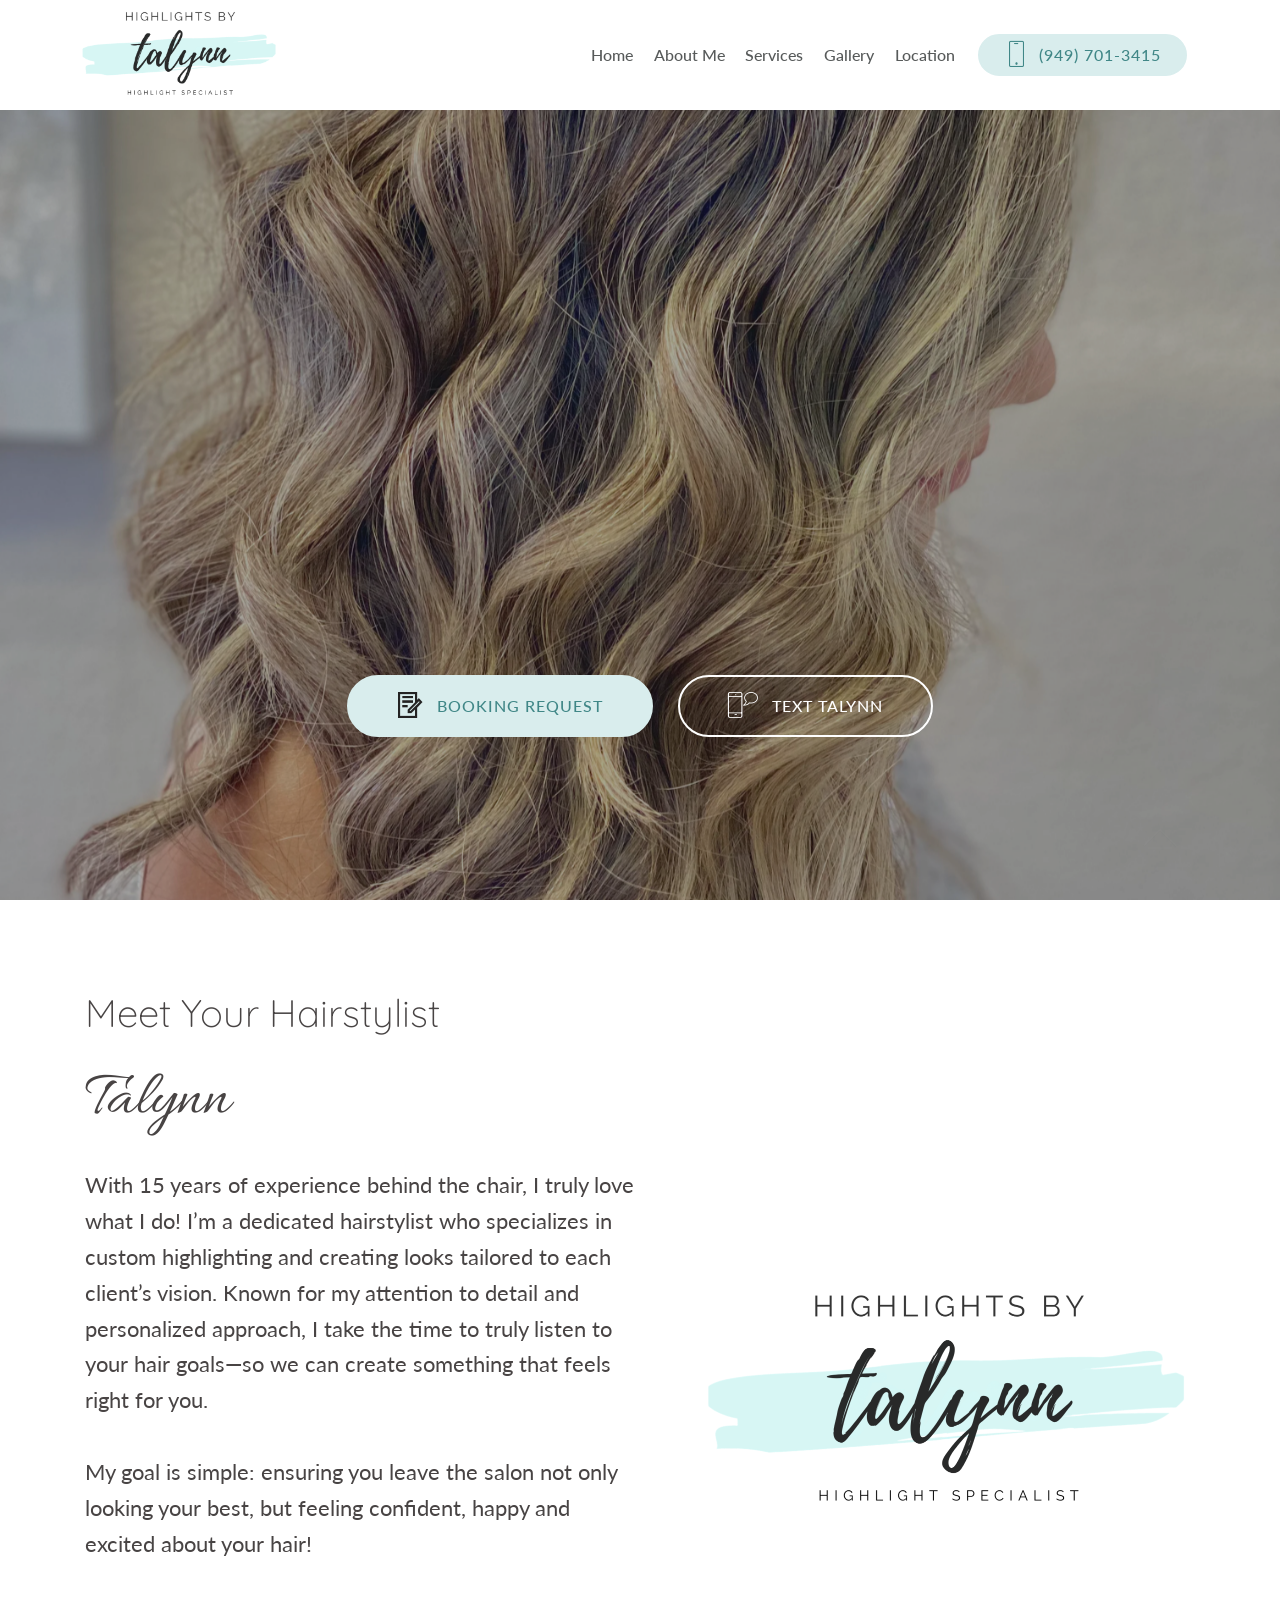
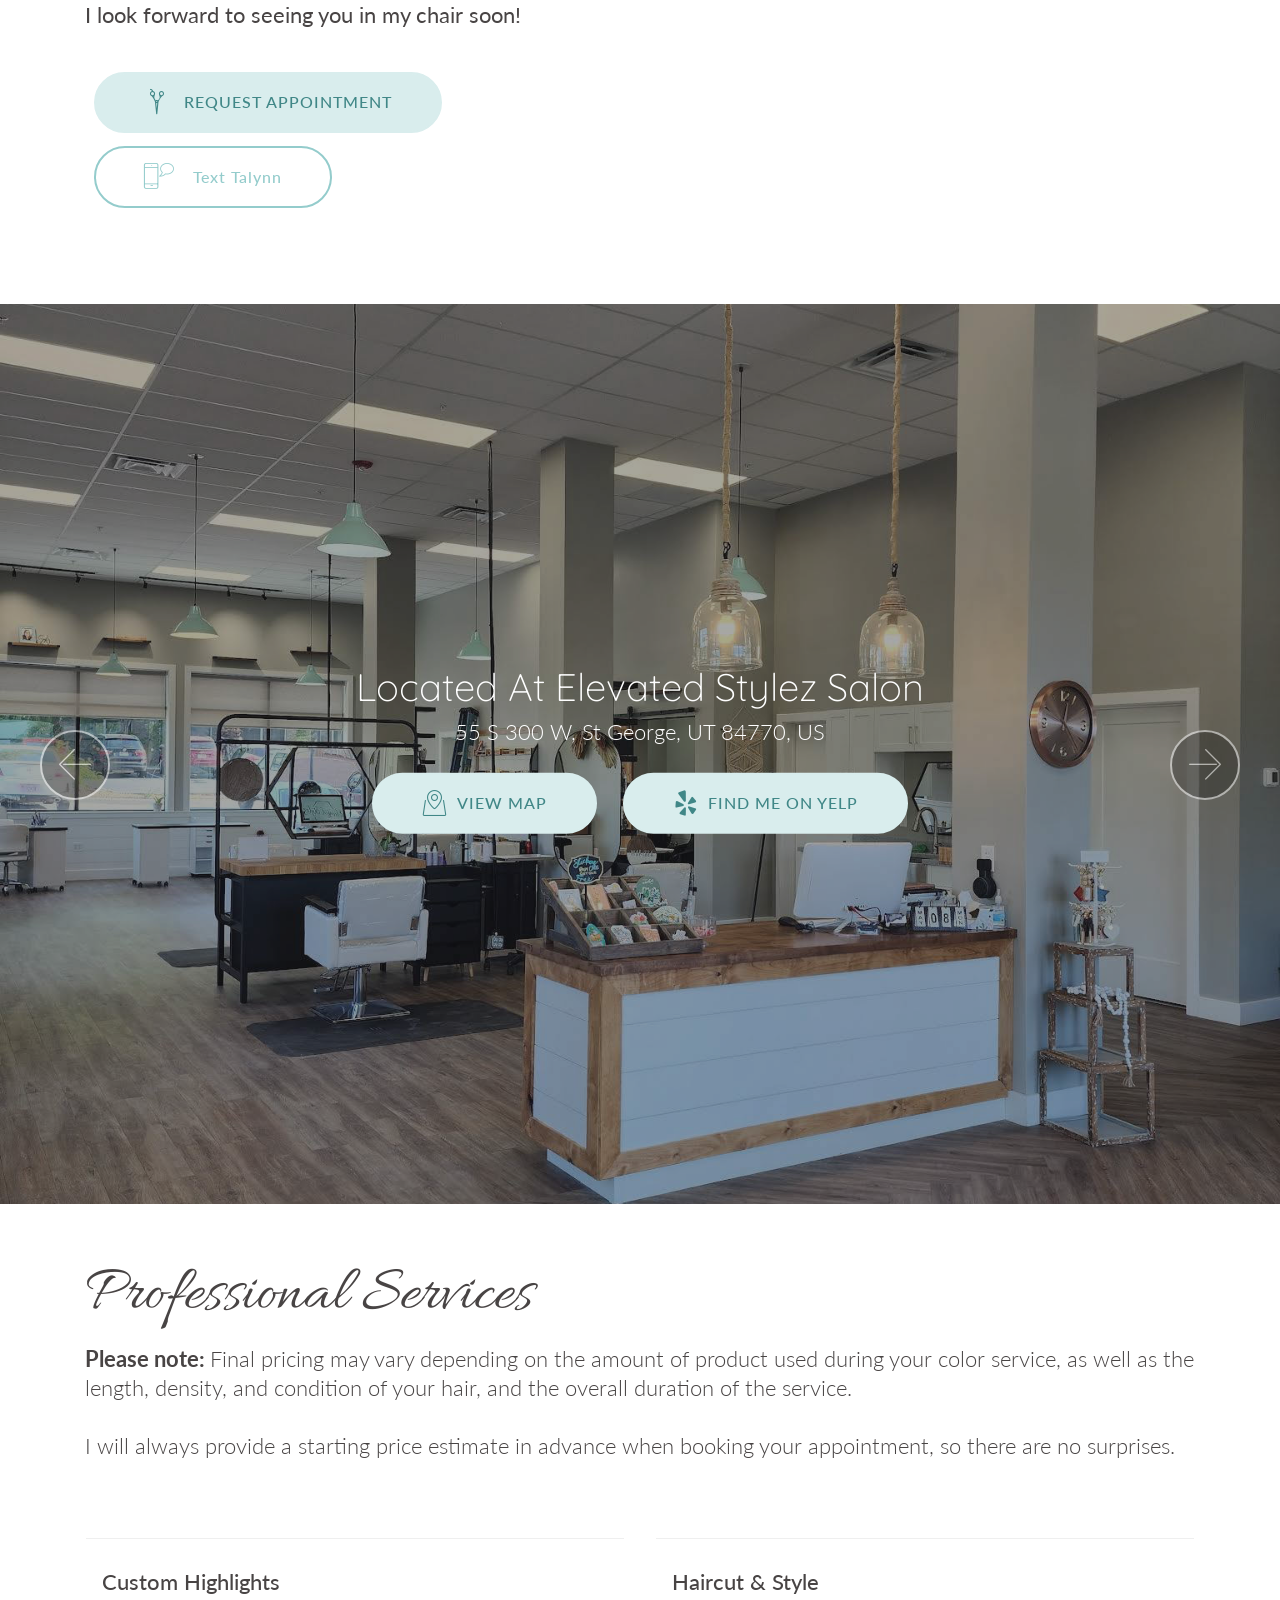
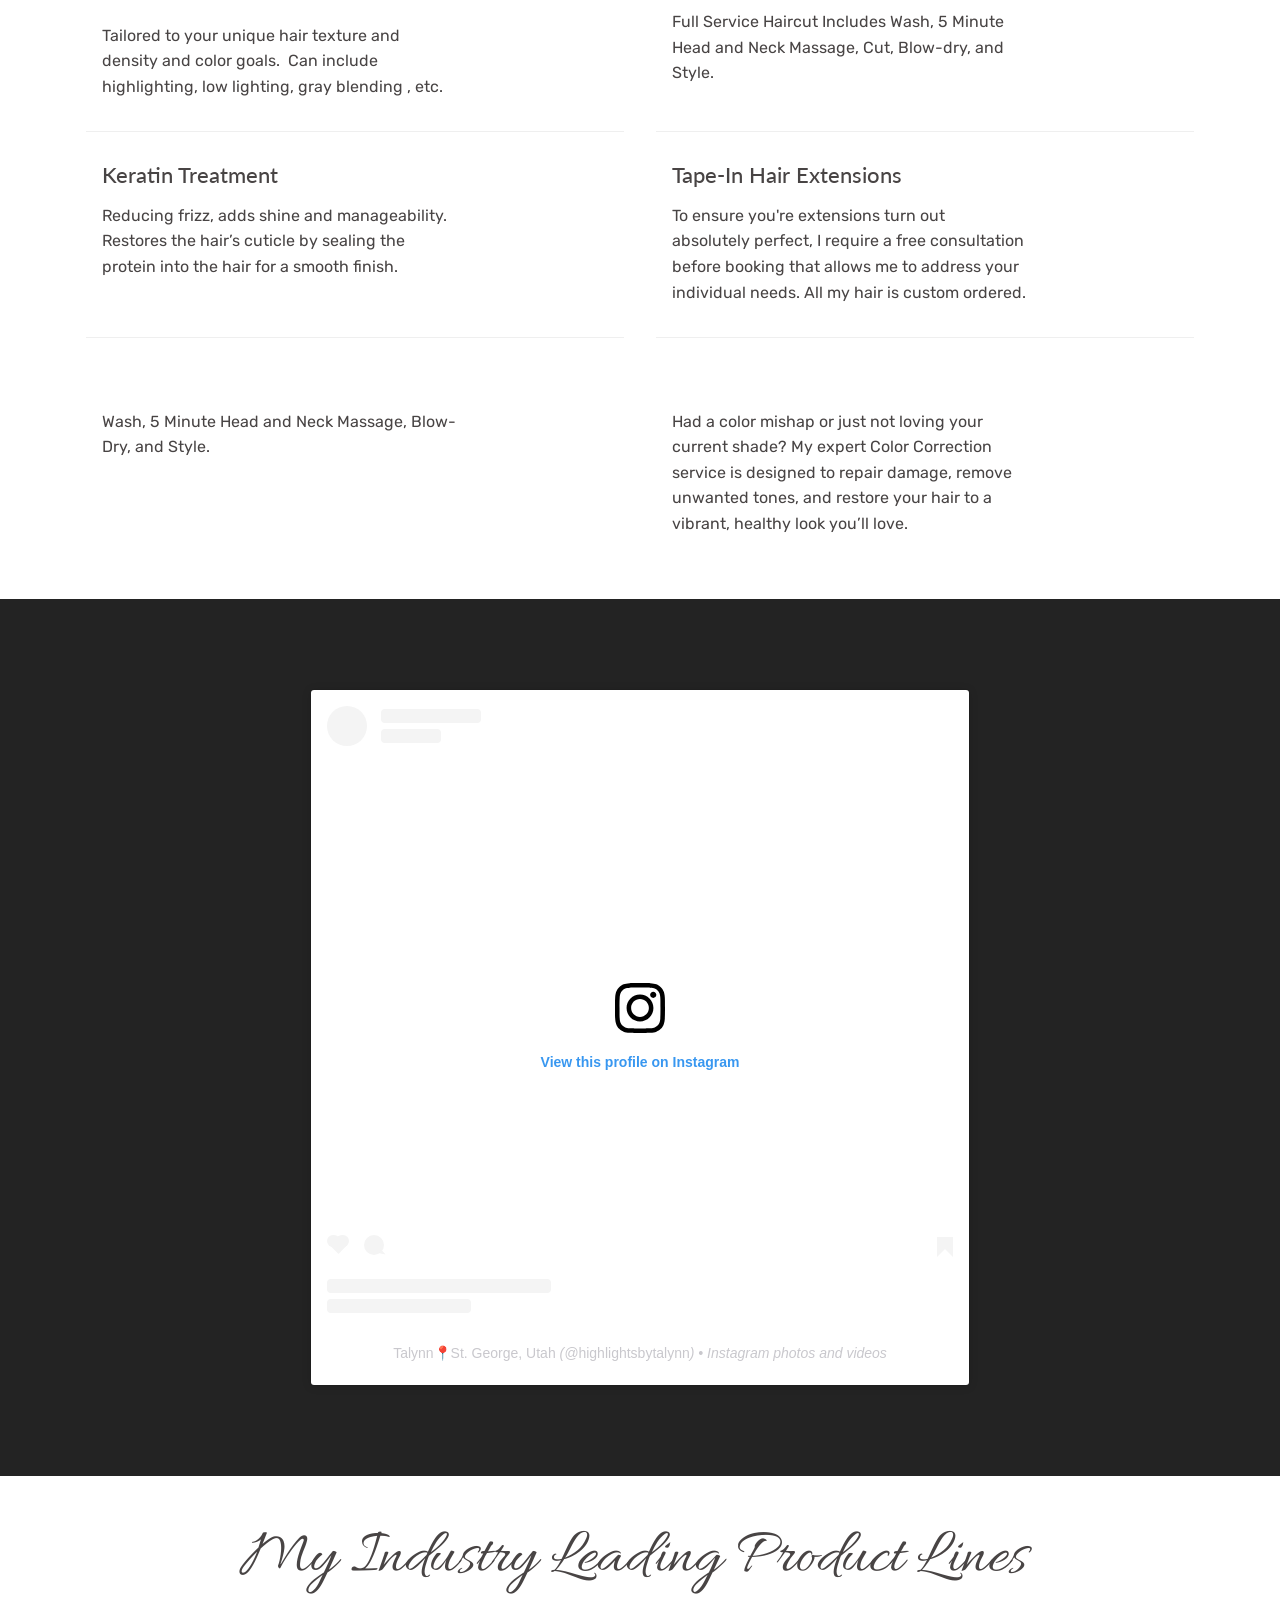
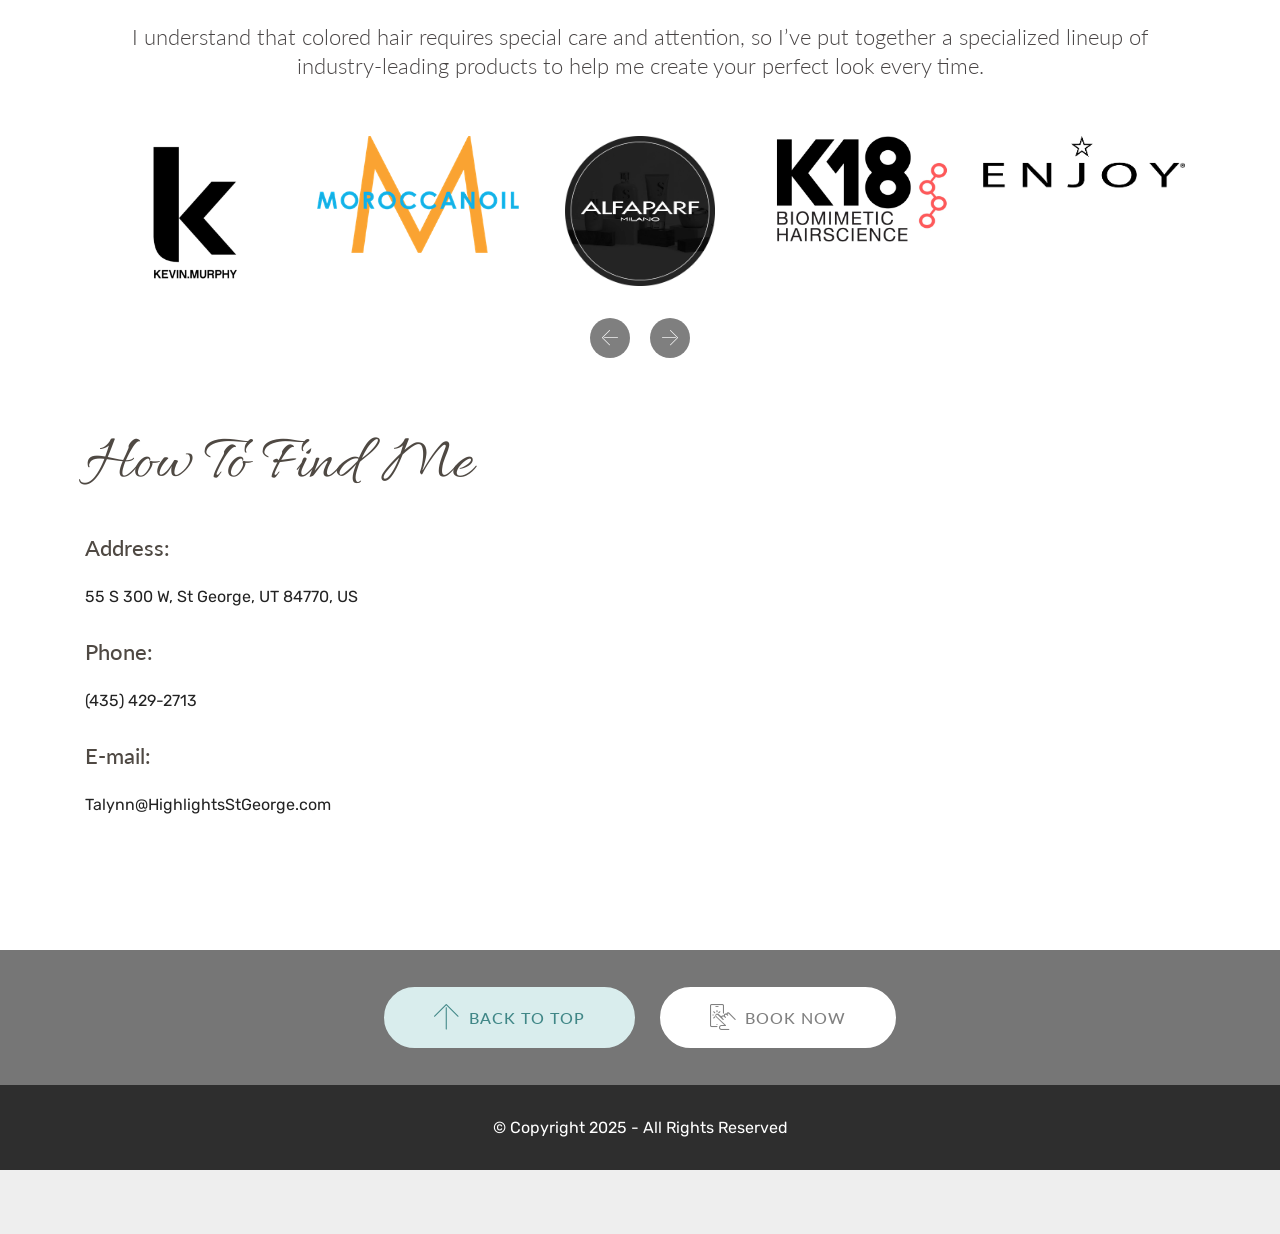
==== index.html @ ab55b0db "Update index.html" ====
<!DOCTYPE html>
<html  >
<head>
  <!-- Google tag (gtag.js) -->
<script async src="https://www.googletagmanager.com/gtag/js?id=G-D1HEBV5CD2"></script>
<script>
  window.dataLayer = window.dataLayer || [];
  function gtag(){dataLayer.push(arguments);}
  gtag('js', new Date());

  gtag('config', 'G-D1HEBV5CD2');
</script>
  <!-- Site made with Mobirise Website Builder v6.0.6, https://mobirise.com -->
  <meta charset="UTF-8">
  <meta http-equiv="X-UA-Compatible" content="IE=edge">
  <meta name="generator" content="Mobirise v6.0.6, mobirise.com">
  <meta name="twitter:card" content="summary_large_image"/>
  <meta name="twitter:image:src" content="assets/images/index-meta.png">
  <meta property="og:image" content="assets/images/index-meta.png">
  <meta name="twitter:title" content="Hair Highlights, Blonde & Color St. George By Talynn is Southern Utah's #1 Luxury Hair Salon - Hair Extensions Near Me, Platinum Blonde, Ombré, Color Correction">
  <meta name="viewport" content="width=device-width, initial-scale=1, minimum-scale=1">
  <link rel="shortcut icon" href="assets/images/highlights20by20talynn20logo2-322x152.png" type="image/x-icon">
  <meta name="description" content="Hair Highlights, Blonde & Color St. George By Talynn is Southern Utah's #1 Luxury Hair Salon Focused Exclusively on Balayage, Highlights, Platinum Blonde, Ombre, Hair Extensions, & "Fix My Hair" Color Correction.">
  
  
  <title>#1 Blonde Highlights & Hair Color St. George By Talynn - Hair Extensions Near Me, Platinum Blonde, Ombré, Color Correction</title>
  <link rel="stylesheet" href="assets/web/assets/mobirise-icons/mobirise-icons.css">
  <link rel="stylesheet" href="assets/web/assets/mobirise-icons2/mobirise2.css">
  <link rel="stylesheet" href="assets/iconsMind/style.css">
  <link rel="stylesheet" href="assets/icon54-v2/style.css">
  <link rel="stylesheet" href="assets/bootstrap/css/bootstrap.min.css">
  <link rel="stylesheet" href="assets/bootstrap/css/bootstrap-grid.min.css">
  <link rel="stylesheet" href="assets/bootstrap/css/bootstrap-reboot.min.css">
  <link rel="stylesheet" href="assets/tether/tether.min.css">
  <link rel="stylesheet" href="assets/animatecss/animate.min.css">
  <link rel="stylesheet" href="assets/dropdown/css/style.css">
  <link rel="stylesheet" href="assets/socicon/css/styles.css">
  <link rel="stylesheet" href="assets/theme/css/style.css">
  <link rel="preload" href="https://fonts.googleapis.com/css?family=Quicksand:300,400,500,600,700&display=swap" as="style" onload="this.onload=null;this.rel='stylesheet'">
  <noscript><link rel="stylesheet" href="https://fonts.googleapis.com/css?family=Quicksand:300,400,500,600,700&display=swap"></noscript>
  <link rel="preload" href="https://fonts.googleapis.com/css?family=Allura:400&display=swap" as="style" onload="this.onload=null;this.rel='stylesheet'">
  <noscript><link rel="stylesheet" href="https://fonts.googleapis.com/css?family=Allura:400&display=swap"></noscript>
  <link rel="preload" href="https://fonts.googleapis.com/css?family=Lato:100,100i,300,300i,400,400i,700,700i,900,900i&display=swap" as="style" onload="this.onload=null;this.rel='stylesheet'">
  <noscript><link rel="stylesheet" href="https://fonts.googleapis.com/css?family=Lato:100,100i,300,300i,400,400i,700,700i,900,900i&display=swap"></noscript>
  <link rel="preload" href="https://fonts.googleapis.com/css?family=Rubik:300,300i,400,400i,500,500i,700,700i,900,900i&display=swap" as="style" onload="this.onload=null;this.rel='stylesheet'">
  <noscript><link rel="stylesheet" href="https://fonts.googleapis.com/css?family=Rubik:300,300i,400,400i,500,500i,700,700i,900,900i&display=swap"></noscript>
  <link rel="preload" as="style" href="assets/mobirise/css/mbr-additional.css?v=tpuDRW"><link rel="stylesheet" href="assets/mobirise/css/mbr-additional.css?v=tpuDRW" type="text/css">

  
  
  
</head>
<body>
  
  <section class="menu cid-rGHOQGlp6b" once="menu" id="menu2-0">

    

    <nav class="navbar navbar-expand beta-menu navbar-dropdown align-items-center navbar-toggleable-sm">
        <button class="navbar-toggler navbar-toggler-right" type="button" data-toggle="collapse" data-target="#navbarSupportedContent" aria-controls="navbarSupportedContent" aria-expanded="false" aria-label="Toggle navigation">
            <div class="hamburger">
                <span></span>
                <span></span>
                <span></span>
                <span></span>
            </div>
        </button>
        <div class="menu-logo">
            <div class="navbar-brand">
                <span class="navbar-logo">
                    <a href="index.html">
                        <img src="assets/images/highlights20by20talynn20logo2-322x152.png" alt="" title="" style="height: 5.9rem;">
                    </a>
                </span>
                
            </div>
        </div>
        <div class="collapse navbar-collapse" id="navbarSupportedContent">
            <ul class="navbar-nav nav-dropdown" data-app-modern-menu="true"><li class="nav-item">
                    <a class="nav-link link text-secondary display-4" href="index.html">
                        Home</a>
                </li>
                <li class="nav-item">
                    <a class="nav-link link text-secondary display-4" href="#header3-e">
                        About Me</a>
                </li><li class="nav-item"><a class="nav-link link text-secondary display-4" href="#services3-2">Services</a></li><li class="nav-item"><a class="nav-link link text-secondary display-4" href="index.html#witsec-html-block-18">
                        Gallery</a></li><li class="nav-item"><a class="nav-link link text-secondary display-4" href="#contacts1-3">Location</a></li></ul>
            <div class="navbar-buttons mbr-section-btn"><a class="btn btn-sm btn-primary display-4" href="sms:+19497013415">
                    <span class="btn-icon mbri-mobile mbr-iconfont mbr-iconfont-btn">
                    </span>(949) 701-3415</a></div>
        </div>
    </nav>
</section>

<section class="header8 cid-rPzldQREvq mbr-fullscreen mbr-parallax-background" id="header8-s">

    

    <div class="mbr-overlay" style="opacity: 0.4; background-color: rgb(35, 35, 35);">
    </div>

    <div class="container align-center">
        <div class="row justify-content-md-center">
            <div class="mbr-white col-md-10">
                <h1 class="mbr-section-title align-center py-2 mbr-bold mbr-fonts-style display-2"><br><br><br><br><br></h1>
                <p class="mbr-text align-center py-2 mbr-fonts-style display-5"><br><br></p>
                
                
                <div class="mbr-section-btn text-center"><a class="btn btn-md btn-primary display-4" href="http://tiny.cc/highlightsbytalynn"><span class="mobi-mbri mobi-mbri-contact-form mbr-iconfont mbr-iconfont-btn" style="color: rgb(35, 35, 35);"></span>BOOKING REQUEST</a> <a class="btn btn-md btn-white-outline display-4" href="sms:+19497013415"><span class="imind-phone-sms mbr-iconfont mbr-iconfont-btn"></span>TEXT TALYNN</a></div>
            </div>
        </div>
    </div>
    
</section>

<section class="header3 cid-rMyLy5fvVu" id="header3-e">

    

    

    <div class="container">
        <div class="media-container-row">
            <div class="mbr-figure" style="width: 95%;">
                <img src="assets/images/highlights20by20talynn20logo2-986x466.png" alt="Hair Highlights &amp; Balayage St. George Utah" title="">
            </div>

            <div class="media-content">
                <h1 class="mbr-section-title mbr-white pb-3 mbr-fonts-style display-1">
                    Meet Your Hairstylist</h1>
                <h3 class="mbr-section-subtitle align-left mbr-white mbr-light pb-3 mbr-fonts-style display-2">
                    Talynn</h3>
                <div class="mbr-section-text mbr-white pb-3 ">
                    <p class="mbr-text mbr-fonts-style display-5">With 15 years of experience behind the chair, I truly love what I do! I’m a dedicated hairstylist who specializes in custom highlighting and creating looks tailored to each client’s vision. Known for my attention to detail and personalized approach, I take the time to truly listen to your hair goals—so we can create something that feels right for you. <br><br>My goal is simple: ensuring you leave the salon not only looking your best, but feeling confident, happy and excited about your hair!<br><br>I look forward to seeing you in my chair soon!<br></p>
                </div>
                <div class="mbr-section-btn"><a class="btn btn-md btn-primary display-4" href="http://tiny.cc/highlightsbytalynn"><span class="icon54-v2-scissors mbr-iconfont mbr-iconfont-btn"></span>REQUEST APPOINTMENT</a>
                    <a class="btn btn-md btn-primary-outline display-4" href="sms:+14354292713"><span class="imind-phone-sms mbr-iconfont mbr-iconfont-btn"></span>&nbsp;Text Talynn</a></div>
            </div>
        </div>
    </div>

</section>

<section class="carousel slide cid-rKtTO73Kae" data-interval="false" id="slider1-9">

    

    <div class="full-screen"><div class="mbr-slider slide carousel" data-keyboard="false" data-bs-keyboard="false" data-ride="false" data-bs-ride="false" data-interval="false" data-bs-interval="false" data-bs-pause="false" data-pause="false"><div class="carousel-inner" role="listbox"><div class="carousel-item slider-fullscreen-image active" data-bg-video-slide="false" style="background-image: url(assets/images/af1qipm1od4mfft08yp0rbd04rl-s4p-anfiylbptn88s2048-v1-1536x2048.jpg);"><div class="container container-slide"><div class="image_wrapper"><div class="mbr-overlay" style="opacity: 0.4; background-color: rgb(35, 35, 35);"></div><img src="assets/images/af1qipm1od4mfft08yp0rbd04rl-s4p-anfiylbptn88s2048-v1-1536x2048.jpg" title="I'M CURRENTLY Located At Urban Chic Salon In Fresno"><div class="carousel-caption justify-content-center"><div class="col-10 align-center"><h2 class="mbr-fonts-style display-1">Located At Elevated Stylez Salon</h2><p class="lead mbr-text mbr-fonts-style display-5">55 S 300 W, St George, UT 84770, US<br></p><div class="mbr-section-btn" buttons="0"><a class="btn display-4 btn-primary" href="#contacts1-3"><span class="mbri-map-pin mbr-iconfont mbr-iconfont-btn"></span>VIEW MAP</a> <a class="btn display-4 btn-success" href="https://www.yelp.com/biz_photos/highlights-by-talynn-st-george"><span class="socicon socicon-yelp mbr-iconfont mbr-iconfont-btn"></span>FIND ME ON YELP</a> </div></div></div></div></div></div><div class="carousel-item slider-fullscreen-image" data-bg-video-slide="false" style="background-image: url(assets/images/af1qipnh7-kde9o4-qf-zp3yoduowjdxxsdlsvmqlcc6s2048-v1-1440x1800.jpg);"><div class="container container-slide"><div class="image_wrapper"><div class="mbr-overlay" style="opacity: 0.4; background-color: rgb(35, 35, 35);"></div><img src="assets/images/af1qipnh7-kde9o4-qf-zp3yoduowjdxxsdlsvmqlcc6s2048-v1-1440x1800.jpg" title="I'M CURRENTLY Located At Urban Chic Salon In Fresno"><div class="carousel-caption justify-content-center"><div class="col-10 align-center"><h2 class="mbr-fonts-style display-1">Located At Elevated Stylez Salon</h2><p class="lead mbr-text mbr-fonts-style display-5">55 S 300 W, St George, UT 84770, US<br></p><div class="mbr-section-btn" buttons="0"><a class="btn display-4 btn-primary" href="#contacts1-3"><span class="mbri-map-pin mbr-iconfont mbr-iconfont-btn"></span>VIEW MAP</a> <a class="btn display-4 btn-success" href="https://www.yelp.com/biz_photos/highlights-by-talynn-st-george"><span class="socicon socicon-yelp mbr-iconfont mbr-iconfont-btn"></span>FIND ME ON YELP</a> </div></div></div></div></div></div></div><a data-app-prevent-settings="" class="carousel-control carousel-control-prev" role="button" data-slide="prev" data-bs-slide="prev" href="#slider1-9"><span aria-hidden="true" class="mbri-left mbr-iconfont"></span><span class="sr-only visually-hidden">Previous</span></a><a data-app-prevent-settings="" class="carousel-control carousel-control-next" role="button" data-slide="next" data-bs-slide="next" href="#slider1-9"><span aria-hidden="true" class="mbri-right mbr-iconfont"></span><span class="sr-only visually-hidden">Next</span></a></div></div>

</section>

<section class="services3 cid-rKtxo1fMqs" id="services3-2">
    <!---->
    
    <!---->
    <!--Overlay-->
    
    <!--Container-->
    <div class="container">
        <div class="row">
            <!--Titles-->
            <div class="title pb-5 col-12">
                <h2 class="align-left mbr-fonts-style display-2">Professional Services</h2>
                <h3 class="mbr-section-subtitle mbr-light mbr-fonts-style pt-3 m-0 display-5"><strong>Please note: </strong>Final pricing may vary depending on the amount of product used during your color service, as well as the length, density, and condition of your hair, and the overall duration of the service.<div><br></div><div>I will always provide a starting price estimate in advance when booking your appointment, so there are no surprises.<br><br></div></h3>
            </div>
            <!--Card-1-->
            <div class="card px-3 col-12 col-md-6">
                <div class="card-wrapper media-container-row media-container-row">
                    <div class="card-box">
                        <div class="top-line pb-1">
                            <h4 class="card-title mbr-fonts-style display-5">Custom Highlights</h4>
                            <p class="mbr-text card-title cost mbr-fonts-style m-0 display-5"></p>
                        </div>
                        <div class="bottom-line">
                            <p class="mbr-text mbr-fonts-style display-7"><br>Tailored to your unique hair texture and density and color goals.&nbsp; Can include highlighting, low lighting, gray blending , etc.&nbsp;</p>
                        </div>
                    </div>
                </div>
            </div>
            <!--Card-2-->
            <div class="card px-3 col-12 col-md-6">
                <div class="card-wrapper media-container-row media-container-row">
                    <div class="card-box">
                        <div class="top-line pb-3">
                            <h4 class="card-title mbr-fonts-style display-5">Haircut &amp; Style</h4>
                            <p class="mbr-text card-title cost mbr-fonts-style m-0 display-5"></p>
                        </div>
                        <div class="bottom-line">
                            <p class="mbr-text mbr-fonts-style display-7">Full Service Haircut Includes Wash, 5 Minute Head and Neck Massage, Cut, Blow-dry, and Style.<br></p>
                        </div>
                    </div>
                </div>
            </div>
            <!--Card-3-->
            <div class="card px-3 col-12 col-md-6">
                <div class="card-wrapper media-container-row media-container-row">
                    <div class="card-box">
                        <div class="top-line pb-3">
                            <h4 class="card-title mbr-fonts-style display-5">Keratin Treatment</h4>
                            <p class="mbr-text card-title cost mbr-fonts-style m-0 display-5"></p>
                        </div>
                        <div class="bottom-line">
                            <p class="mbr-text mbr-fonts-style display-7">Reducing frizz, adds shine and manageability. Restores the hair’s cuticle by sealing the protein into the hair for a smooth finish.<br>   
                            </p>
                        </div>
                    </div>
                </div>
            </div>
            <!--Card-4-->
            <div class="card px-3 col-12 col-md-6">
                <div class="card-wrapper media-container-row media-container-row">
                    <div class="card-box">
                        <div class="top-line pb-3">
                            <h4 class="card-title mbr-fonts-style display-5">Tape-In Hair Extensions</h4>
                            <p class="mbr-text card-title cost mbr-fonts-style m-0 display-5"></p>
                        </div>
                        <div class="bottom-line">
                            <p class="mbr-text mbr-fonts-style display-7">To ensure you're extensions turn out absolutely perfect, I require a free consultation before booking that allows me to address your individual needs. All my hair is custom ordered.<br></p>
                        </div>
                    </div>
                </div>
            </div>
            <!--Card-5-->
            <div class="card px-3 col-12 col-md-6">
                <div class="card-wrapper media-container-row media-container-row">
                    <div class="card-box">
                        <div class="top-line pb-3">
                            <h4 class="card-title mbr-fonts-style display-5">Blowouts</h4>
                            <p class="mbr-text card-title cost mbr-fonts-style m-0 display-5"></p>
                        </div>
                        <div class="bottom-line">
                            <p class="mbr-text mbr-fonts-style display-7">Wash, 5 Minute Head and Neck Massage, Blow-Dry, and Style.</p>
                        </div>
                    </div>
                </div>
            </div>
            <!--Card-6-->
            <div class="card px-3 col-12 col-md-6">
                <div class="card-wrapper media-container-row media-container-row">
                    <div class="card-box">
                        <div class="top-line pb-3">
                            <h4 class="card-title mbr-fonts-style display-5">"Fix My Hair" Color Correction</h4>
                            <p class="mbr-text card-title cost mbr-fonts-style m-0 display-5"></p>
                        </div>
                        <div class="bottom-line">
                            <p class="mbr-text mbr-fonts-style display-7">Had a color mishap or just not loving your current shade? My expert Color Correction service is designed to repair damage, remove unwanted tones, and restore your hair to a vibrant, healthy look you’ll love.</p>
                        </div>
                    </div>
                </div>
            </div>
            <!--Card-7-->
            
            <!--Card-8-->
            
            <!--Card-9-->
            
            <!--Card-10-->
            
            <!--Card-11-->
            
            <!--Card-12-->
            
        </div>
    </div>
</section>





<section class="mbr-section mbr-section--no-padding cid-uRDoEkPUE9" id="witsec-html-block-18">





<!-- Place your own code below -->
<div align="center"><blockquote class="instagram-media" data-instgrm-permalink="https://www.instagram.com/highlightsbytalynn/?utm_source=ig_embed&amp;utm_campaign=loading" data-instgrm-version="14" style=" background:#FFF; border:0; border-radius:3px; box-shadow:0 0 1px 0 rgba(0,0,0,0.5),0 1px 10px 0 rgba(0,0,0,0.15); margin: 1px; max-width:658px; min-width:326px; padding:0; width:99.375%; width:-webkit-calc(100% - 2px); width:calc(100% - 2px);"><div style="padding:16px;"> <a href="https://www.instagram.com/highlightsbytalynn/?utm_source=ig_embed&utm_campaign=loading" style=" background:#FFFFFF; line-height:0; padding:0 0; text-align:center; text-decoration:none; width:100%;" target="_blank"> <div style=" display: flex; flex-direction: row; align-items: center;"> <div style="background-color: #F4F4F4; border-radius: 50%; flex-grow: 0; height: 40px; margin-right: 14px; width: 40px;"></div> <div style="display: flex; flex-direction: column; flex-grow: 1; justify-content: center;"> <div style=" background-color: #F4F4F4; border-radius: 4px; flex-grow: 0; height: 14px; margin-bottom: 6px; width: 100px;"></div> <div style=" background-color: #F4F4F4; border-radius: 4px; flex-grow: 0; height: 14px; width: 60px;"></div></div></div><div style="padding: 19% 0;"></div> <div style="display:block; height:50px; margin:0 auto 12px; width:50px;"><svg width="50px" height="50px" viewBox="0 0 60 60" version="1.1" xmlns="https://www.w3.org/2000/svg" xmlns:xlink="https://www.w3.org/1999/xlink"><g stroke="none" stroke-width="1" fill="none" fill-rule="evenodd"><g transform="translate(-511.000000, -20.000000)" fill="#000000"><g><path d="M556.869,30.41 C554.814,30.41 553.148,32.076 553.148,34.131 C553.148,36.186 554.814,37.852 556.869,37.852 C558.924,37.852 560.59,36.186 560.59,34.131 C560.59,32.076 558.924,30.41 556.869,30.41 M541,60.657 C535.114,60.657 530.342,55.887 530.342,50 C530.342,44.114 535.114,39.342 541,39.342 C546.887,39.342 551.658,44.114 551.658,50 C551.658,55.887 546.887,60.657 541,60.657 M541,33.886 C532.1,33.886 524.886,41.1 524.886,50 C524.886,58.899 532.1,66.113 541,66.113 C549.9,66.113 557.115,58.899 557.115,50 C557.115,41.1 549.9,33.886 541,33.886 M565.378,62.101 C565.244,65.022 564.756,66.606 564.346,67.663 C563.803,69.06 563.154,70.057 562.106,71.106 C561.058,72.155 560.06,72.803 558.662,73.347 C557.607,73.757 556.021,74.244 553.102,74.378 C549.944,74.521 548.997,74.552 541,74.552 C533.003,74.552 532.056,74.521 528.898,74.378 C525.979,74.244 524.393,73.757 523.338,73.347 C521.94,72.803 520.942,72.155 519.894,71.106 C518.846,70.057 518.197,69.06 517.654,67.663 C517.244,66.606 516.755,65.022 516.623,62.101 C516.479,58.943 516.448,57.996 516.448,50 C516.448,42.003 516.479,41.056 516.623,37.899 C516.755,34.978 517.244,33.391 517.654,32.338 C518.197,30.938 518.846,29.942 519.894,28.894 C520.942,27.846 521.94,27.196 523.338,26.654 C524.393,26.244 525.979,25.756 528.898,25.623 C532.057,25.479 533.004,25.448 541,25.448 C548.997,25.448 549.943,25.479 553.102,25.623 C556.021,25.756 557.607,26.244 558.662,26.654 C560.06,27.196 561.058,27.846 562.106,28.894 C563.154,29.942 563.803,30.938 564.346,32.338 C564.756,33.391 565.244,34.978 565.378,37.899 C565.522,41.056 565.552,42.003 565.552,50 C565.552,57.996 565.522,58.943 565.378,62.101 M570.82,37.631 C570.674,34.438 570.167,32.258 569.425,30.349 C568.659,28.377 567.633,26.702 565.965,25.035 C564.297,23.368 562.623,22.342 560.652,21.575 C558.743,20.834 556.562,20.326 553.369,20.18 C550.169,20.033 549.148,20 541,20 C532.853,20 531.831,20.033 528.631,20.18 C525.438,20.326 523.257,20.834 521.349,21.575 C519.376,22.342 517.703,23.368 516.035,25.035 C514.368,26.702 513.342,28.377 512.574,30.349 C511.834,32.258 511.326,34.438 511.181,37.631 C511.035,40.831 511,41.851 511,50 C511,58.147 511.035,59.17 511.181,62.369 C511.326,65.562 511.834,67.743 512.574,69.651 C513.342,71.625 514.368,73.296 516.035,74.965 C517.703,76.634 519.376,77.658 521.349,78.425 C523.257,79.167 525.438,79.673 528.631,79.82 C531.831,79.965 532.853,80.001 541,80.001 C549.148,80.001 550.169,79.965 553.369,79.82 C556.562,79.673 558.743,79.167 560.652,78.425 C562.623,77.658 564.297,76.634 565.965,74.965 C567.633,73.296 568.659,71.625 569.425,69.651 C570.167,67.743 570.674,65.562 570.82,62.369 C570.966,59.17 571,58.147 571,50 C571,41.851 570.966,40.831 570.82,37.631"></path></g></g></g></svg></div><div style="padding-top: 8px;"> <div style=" color:#3897f0; font-family:Arial,sans-serif; font-size:14px; font-style:normal; font-weight:550; line-height:18px;">View this profile on Instagram</div></div><div style="padding: 12.5% 0;"></div> <div style="display: flex; flex-direction: row; margin-bottom: 14px; align-items: center;"><div> <div style="background-color: #F4F4F4; border-radius: 50%; height: 12.5px; width: 12.5px; transform: translateX(0px) translateY(7px);"></div> <div style="background-color: #F4F4F4; height: 12.5px; transform: rotate(-45deg) translateX(3px) translateY(1px); width: 12.5px; flex-grow: 0; margin-right: 14px; margin-left: 2px;"></div> <div style="background-color: #F4F4F4; border-radius: 50%; height: 12.5px; width: 12.5px; transform: translateX(9px) translateY(-18px);"></div></div><div style="margin-left: 8px;"> <div style=" background-color: #F4F4F4; border-radius: 50%; flex-grow: 0; height: 20px; width: 20px;"></div> <div style=" width: 0; height: 0; border-top: 2px solid transparent; border-left: 6px solid #f4f4f4; border-bottom: 2px solid transparent; transform: translateX(16px) translateY(-4px) rotate(30deg)"></div></div><div style="margin-left: auto;"> <div style=" width: 0px; border-top: 8px solid #F4F4F4; border-right: 8px solid transparent; transform: translateY(16px);"></div> <div style=" background-color: #F4F4F4; flex-grow: 0; height: 12px; width: 16px; transform: translateY(-4px);"></div> <div style=" width: 0; height: 0; border-top: 8px solid #F4F4F4; border-left: 8px solid transparent; transform: translateY(-4px) translateX(8px);"></div></div></div> <div style="display: flex; flex-direction: column; flex-grow: 1; justify-content: center; margin-bottom: 24px;"> <div style=" background-color: #F4F4F4; border-radius: 4px; flex-grow: 0; height: 14px; margin-bottom: 6px; width: 224px;"></div> <div style=" background-color: #F4F4F4; border-radius: 4px; flex-grow: 0; height: 14px; width: 144px;"></div></div></a><p style=" color:#c9c8cd; font-family:Arial,sans-serif; font-size:14px; line-height:17px; margin-bottom:0; margin-top:8px; overflow:hidden; padding:8px 0 7px; text-align:center; text-overflow:ellipsis; white-space:nowrap;"><a href="https://www.instagram.com/highlightsbytalynn/?utm_source=ig_embed&utm_campaign=loading" style=" color:#c9c8cd; font-family:Arial,sans-serif; font-size:14px; font-style:normal; font-weight:normal; line-height:17px;" target="_blank">Talynn📍St. George, Utah</a> (@<a href="https://www.instagram.com/highlightsbytalynn/?utm_source=ig_embed&utm_campaign=loading" style=" color:#c9c8cd; font-family:Arial,sans-serif; font-size:14px; font-style:normal; font-weight:normal; line-height:17px;" target="_blank">highlightsbytalynn</a>) • Instagram photos and videos</p></div></blockquote>
<script async src="//platform.instagram.com/en_US/embeds.js"></script></div>
<!-- Place your own code above -->

</section>

<section class="clients cid-rKtFDBDdha" data-interval="false" id="clients-7">
      

    
        <div class="container mb-5">
            <div class="media-container-row">
                <div class="col-12 align-center">
                    <h2 class="mbr-section-title pb-3 mbr-fonts-style display-2">
                        My Industry Leading Product Lines&nbsp;</h2>
                    <h3 class="mbr-section-subtitle mbr-light mbr-fonts-style display-5">
                        I understand that colored hair requires special care and attention, so I’ve put together a specialized lineup of industry-leading products to help me create your perfect look every time.</h3>
                </div>
            </div>
        </div>

    <div class="container">
        <div class="carousel slide" role="listbox" data-pause="true" data-keyboard="false" data-ride="carousel" data-interval="5000">
            <div class="carousel-inner" data-visible="5">
                
                
                
                
                
            <div class="carousel-item ">
                    <div class="media-container-row">
                        <div class="col-md-12">
                            <div class="wrap-img ">
                                <img src="assets/images/kevin-murphy-logo-240x240.png" class="img-responsive clients-img" alt="" title="">
                            </div>
                        </div>
                    </div>
                </div><div class="carousel-item ">
                    <div class="media-container-row">
                        <div class="col-md-12">
                            <div class="wrap-img ">
                                <img src="assets/images/moroccanoil-logo-5786567c8c-seeklogo.com-300x173.png" class="img-responsive clients-img" alt="" title="">
                            </div>
                        </div>
                    </div>
                </div><div class="carousel-item ">
                    <div class="media-container-row">
                        <div class="col-md-12">
                            <div class="wrap-img ">
                                <img src="assets/images/nutritive-mask-3.webp" class="img-responsive clients-img" alt="" title="">
                            </div>
                        </div>
                    </div>
                </div><div class="carousel-item ">
                    <div class="media-container-row">
                        <div class="col-md-12">
                            <div class="wrap-img ">
                                <img src="assets/images/k18-logo-1200x628-b51b48c3-0e69-4c45-a5d3-13cf029ec46d.webp" class="img-responsive clients-img" alt="" title="">
                            </div>
                        </div>
                    </div>
                </div><div class="carousel-item ">
                    <div class="media-container-row">
                        <div class="col-md-12">
                            <div class="wrap-img ">
                                <img src="assets/images/enjoy-logo-545x187.png" class="img-responsive clients-img" alt="" title="">
                            </div>
                        </div>
                    </div>
                </div></div>
            <div class="carousel-controls">
                <a data-app-prevent-settings="" class="carousel-control carousel-control-prev" role="button" data-slide="prev">
                    <span aria-hidden="true" class="mbri-left mbr-iconfont"></span>
                    <span class="sr-only">Previous</span>
                </a>
                <a data-app-prevent-settings="" class="carousel-control carousel-control-next" role="button" data-slide="next">
                    <span aria-hidden="true" class="mbri-right mbr-iconfont"></span>
                    <span class="sr-only">Next</span>
                </a>
            </div>
        </div>
    </div>
</section>



<section class="mbr-section contacts1 cid-rKtzgfcHNf" id="contacts1-3">
    <!---->
    
    <!---->
    <!--Overlay-->
    
    <!--Container-->
    <div class="container">
        <div class="row">
            <!--Titles-->
            <div class="title col-12">
                <h2 class="align-left mbr-fonts-style display-2">How To Find Me</h2>
                
            </div>
            <!--Left-->
            <div class="col-12 col-md-6">
                <div class="left-block wrapper">
                    <div class="b b-adress">
                        <h5 class="align-left mbr-fonts-style m-0 display-5">
                            Address:
                        </h5>
                        <p class="mbr-text align-left mbr-fonts-style display-7">
                            55 S 300 W, St George, UT 84770, US
                        </p>
                    </div>
                    <div class="b b-phone">
                        <h5 class="align-left mbr-fonts-style m-0 display-5">
                            Phone:
                        </h5>
                        <p class="mbr-text align-left mbr-fonts-style display-7">
                            (435) 429-2713</p>
                    </div>
                    <div class="b b-mail">
                        <h5 class="align-left mbr-fonts-style m-0 display-5">
                            E-mail:
                        </h5>
                        <p class="mbr-text align-left mbr-fonts-style display-7">
                            Talynn@HighlightsStGeorge.com
                        </p>
                    </div>
                </div>
            </div>
            <!--Right-->
            <div class="col-12 col-md-6">
                <div class="google-map"><iframe frameborder="0" style="border:0" src="https://www.google.com/maps/embed?pb=!1m18!1m12!1m3!1d3082.474699269018!2d-113.59196942414759!3d37.10727487216123!2m3!1f0!2f0!3f0!3m2!1i1024!2i768!4f13.1!3m3!1m2!1s0x80ca4515a4f40035%3A0x5928a9ba084da398!2sElevated%20Stylez!5e1!3m2!1sen!2sus!4v1753137810977!5m2!1sen!2sus" allowfullscreen=""></iframe></div>
            </div>
        </div>
    </div>
</section>

<section class="mbr-section content8 cid-rNGNDEzd8i" id="content8-f">

    

    <div class="container">
        <div class="media-container-row title">
            <div class="col-12 col-md-8">
                <div class="mbr-section-btn align-center"><a class="btn btn-primary display-4" href="#top"><span class="mbri-up mbr-iconfont mbr-iconfont-btn"></span>BACK TO TOP</a>
                    <a class="btn btn-white display-4" href="http://tiny.cc/highlightsbytalynn"><span class="mbri-touch mbr-iconfont mbr-iconfont-btn"></span>BOOK NOW</a></div>
            </div>
        </div>
    </div>
</section>

<section once="footers" class="cid-uRCYrcDCLG" id="footer6-14">

    

    

    <div class="container">
        <div class="media-container-row align-center mbr-white">
            <div class="col-12">
                <p class="mbr-text mb-0 mbr-fonts-style display-7">
                    © Copyright 2025 - All Rights Reserved
                </p>
            </div>
        </div>
    </div>
</section><section class="display-7" style="padding: 0;align-items: center;justify-content: center;flex-wrap: wrap;    align-content: center;display: flex;position: relative;height: 4rem;"><a href="https://mobiri.se/1417962" style="flex: 1 1;height: 4rem;position: absolute;width: 100%;z-index: 1;"><img alt="" style="height: 4rem;" src="[data-uri]"></a><p style="margin: 0;text-align: center;" class="display-7">&#8204;</p><a style="z-index:1" href="https://mobirise.com/html-builder.html">HTML Generator</a></section><script src="assets/popper/popper.min.js"></script>  <script src="assets/web/assets/jquery/jquery.min.js"></script>  <script src="assets/bootstrap/js/bootstrap.min.js"></script>  <script src="assets/tether/tether.min.js"></script>  <script src="assets/smoothscroll/smooth-scroll.js"></script>  <script src="assets/viewportchecker/jquery.viewportchecker.js"></script>  <script src="assets/dropdown/js/nav-dropdown.js"></script>  <script src="assets/dropdown/js/navbar-dropdown.js"></script>  <script src="assets/touchswipe/jquery.touch-swipe.min.js"></script>  <script src="assets/playervimeo/vimeo_player.js"></script>  <script src="assets/parallax/jarallax.min.js"></script>  <script src="assets/ytplayer/jquery.mb.ytplayer.min.js"></script>  <script src="assets/vimeoplayer/jquery.mb.vimeo_player.js"></script>  <script src="assets/bootstrapcarouselswipe/bootstrap-carousel-swipe.js"></script>  <script src="assets/mbr-clients-slider/mbr-clients-slider.js"></script>  <script src="assets/theme/js/script.js"></script>  <script src="assets/slidervideo/script.js"></script>  
  
  
 <div id="scrollToTop" class="scrollToTop mbr-arrow-up"><a style="text-align: center;"><i class="mbr-arrow-up-icon mbr-arrow-up-icon-cm cm-icon cm-icon-smallarrow-up"></i></a></div>
    <input name="animation" type="hidden">
  </body>
</html>
---- assets/web/assets/mobirise-icons/mobirise-icons.css ----
@font-face {
  font-family: 'MobiriseIcons';
  src:  url('mobirise-icons.eot?spat4u');
  src:  url('mobirise-icons.eot?spat4u#iefix') format('embedded-opentype'),
    url('mobirise-icons.ttf?spat4u') format('truetype'),
    url('mobirise-icons.woff?spat4u') format('woff'),
    url('mobirise-icons.svg?spat4u#MobiriseIcons') format('svg');
  font-weight: normal;
  font-style: normal;
  font-display: swap;
}

[class^="mbri-"], [class*=" mbri-"] {
  /* use !important to prevent issues with browser extensions that change fonts */
  font-family: MobiriseIcons !important;
  speak: none;
  font-style: normal;
  font-weight: normal;
  font-variant: normal;
  text-transform: none;
  line-height: 1;

  /* Better Font Rendering =========== */
  -webkit-font-smoothing: antialiased;
  -moz-osx-font-smoothing: grayscale;
}

.mbri-add-submenu:before {
  content: "\e900";
}
.mbri-alert:before {
  content: "\e901";
}
.mbri-align-center:before {
  content: "\e902";
}
.mbri-align-justify:before {
  content: "\e903";
}
.mbri-align-left:before {
  content: "\e904";
}
.mbri-align-right:before {
  content: "\e905";
}
.mbri-android:before {
  content: "\e906";
}
.mbri-apple:before {
  content: "\e907";
}
.mbri-arrow-down:before {
  content: "\e908";
}
.mbri-arrow-next:before {
  content: "\e909";
}
.mbri-arrow-prev:before {
  content: "\e90a";
}
.mbri-arrow-up:before {
  content: "\e90b";
}
.mbri-bold:before {
  content: "\e90c";
}
.mbri-bookmark:before {
  content: "\e90d";
}
.mbri-bootstrap:before {
  content: "\e90e";
}
.mbri-briefcase:before {
  content: "\e90f";
}
.mbri-browse:before {
  content: "\e910";
}
.mbri-bulleted-list:before {
  content: "\e911";
}
.mbri-calendar:before {
  content: "\e912";
}
.mbri-camera:before {
  content: "\e913";
}
.mbri-cart-add:before {
  content: "\e914";
}
.mbri-cart-full:before {
  content: "\e915";
}
.mbri-cash:before {
  content: "\e916";
}
.mbri-change-style:before {
  content: "\e917";
}
.mbri-chat:before {
  content: "\e918";
}
.mbri-clock:before {
  content: "\e919";
}
.mbri-close:before {
  content: "\e91a";
}
.mbri-cloud:before {
  content: "\e91b";
}
.mbri-code:before {
  content: "\e91c";
}
.mbri-contact-form:before {
  content: "\e91d";
}
.mbri-credit-card:before {
  content: "\e91e";
}
.mbri-cursor-click:before {
  content: "\e91f";
}
.mbri-cust-feedback:before {
  content: "\e920";
}
.mbri-database:before {
  content: "\e921";
}
.mbri-delivery:before {
  content: "\e922";
}
.mbri-desktop:before {
  content: "\e923";
}
.mbri-devices:before {
  content: "\e924";
}
.mbri-down:before {
  content: "\e925";
}
.mbri-download:before {
  content: "\e989";
}
.mbri-drag-n-drop:before {
  content: "\e927";
}
.mbri-drag-n-drop2:before {
  content: "\e928";
}
.mbri-edit:before {
  content: "\e929";
}
.mbri-edit2:before {
  content: "\e92a";
}
.mbri-error:before {
  content: "\e92b";
}
.mbri-extension:before {
  content: "\e92c";
}
.mbri-features:before {
  content: "\e92d";
}
.mbri-file:before {
  content: "\e92e";
}
.mbri-flag:before {
  content: "\e92f";
}
.mbri-folder:before {
  content: "\e930";
}
.mbri-gift:before {
  content: "\e931";
}
.mbri-github:before {
  content: "\e932";
}
.mbri-globe:before {
  content: "\e933";
}
.mbri-globe-2:before {
  content: "\e934";
}
.mbri-growing-chart:before {
  content: "\e935";
}
.mbri-hearth:before {
  content: "\e936";
}
.mbri-help:before {
  content: "\e937";
}
.mbri-home:before {
  content: "\e938";
}
.mbri-hot-cup:before {
  content: "\e939";
}
.mbri-idea:before {
  content: "\e93a";
}
.mbri-image-gallery:before {
  content: "\e93b";
}
.mbri-image-slider:before {
  content: "\e93c";
}
.mbri-info:before {
  content: "\e93d";
}
.mbri-italic:before {
  content: "\e93e";
}
.mbri-key:before {
  content: "\e93f";
}
.mbri-laptop:before {
  content: "\e940";
}
.mbri-layers:before {
  content: "\e941";
}
.mbri-left-right:before {
  content: "\e942";
}
.mbri-left:before {
  content: "\e943";
}
.mbri-letter:before {
  content: "\e944";
}
.mbri-like:before {
  content: "\e945";
}
.mbri-link:before {
  content: "\e946";
}
.mbri-lock:before {
  content: "\e947";
}
.mbri-login:before {
  content: "\e948";
}
.mbri-logout:before {
  content: "\e949";
}
.mbri-magic-stick:before {
  content: "\e94a";
}
.mbri-map-pin:before {
  content: "\e94b";
}
.mbri-menu:before {
  content: "\e94c";
}
.mbri-mobile:before {
  content: "\e94d";
}
.mbri-mobile2:before {
  content: "\e94e";
}
.mbri-mobirise:before {
  content: "\e94f";
}
.mbri-more-horizontal:before {
  content: "\e950";
}
.mbri-more-vertical:before {
  content: "\e951";
}
.mbri-music:before {
  content: "\e952";
}
.mbri-new-file:before {
  content: "\e953";
}
.mbri-numbered-list:before {
  content: "\e954";
}
.mbri-opened-folder:before {
  content: "\e955";
}
.mbri-pages:before {
  content: "\e956";
}
.mbri-paper-plane:before {
  content: "\e957";
}
.mbri-paperclip:before {
  content: "\e958";
}
.mbri-photo:before {
  content: "\e959";
}
.mbri-photos:before {
  content: "\e95a";
}
.mbri-pin:before {
  content: "\e95b";
}
.mbri-play:before {
  content: "\e95c";
}
.mbri-plus:before {
  content: "\e95d";
}
.mbri-preview:before {
  content: "\e95e";
}
.mbri-print:before {
  content: "\e95f";
}
.mbri-protect:before {
  content: "\e960";
}
.mbri-question:before {
  content: "\e961";
}
.mbri-quote-left:before {
  content: "\e962";
}
.mbri-quote-right:before {
  content: "\e963";
}
.mbri-refresh:before {
  content: "\e964";
}
.mbri-responsive:before {
  content: "\e965";
}
.mbri-right:before {
  content: "\e966";
}
.mbri-rocket:before {
  content: "\e967";
}
.mbri-sad-face:before {
  content: "\e968";
}
.mbri-sale:before {
  content: "\e969";
}
.mbri-save:before {
  content: "\e96a";
}
.mbri-search:before {
  content: "\e96b";
}
.mbri-setting:before {
  content: "\e96c";
}
.mbri-setting2:before {
  content: "\e96d";
}
.mbri-setting3:before {
  content: "\e96e";
}
.mbri-share:before {
  content: "\e96f";
}
.mbri-shopping-bag:before {
  content: "\e970";
}
.mbri-shopping-basket:before {
  content: "\e971";
}
.mbri-shopping-cart:before {
  content: "\e972";
}
.mbri-sites:before {
  content: "\e973";
}
.mbri-smile-face:before {
  content: "\e974";
}
.mbri-speed:before {
  content: "\e975";
}
.mbri-star:before {
  content: "\e976";
}
.mbri-success:before {
  content: "\e977";
}
.mbri-sun:before {
  content: "\e978";
}
.mbri-sun2:before {
  content: "\e979";
}
.mbri-tablet:before {
  content: "\e97a";
}
.mbri-tablet-vertical:before {
  content: "\e97b";
}
.mbri-target:before {
  content: "\e97c";
}
.mbri-timer:before {
  content: "\e97d";
}
.mbri-to-ftp:before {
  content: "\e97e";
}
.mbri-to-local-drive:before {
  content: "\e97f";
}
.mbri-touch-swipe:before {
  content: "\e980";
}
.mbri-touch:before {
  content: "\e981";
}
.mbri-trash:before {
  content: "\e982";
}
.mbri-underline:before {
  content: "\e983";
}
.mbri-unlink:before {
  content: "\e984";
}
.mbri-unlock:before {
  content: "\e985";
}
.mbri-up-down:before {
  content: "\e986";
}
.mbri-up:before {
  content: "\e987";
}
.mbri-update:before {
  content: "\e988";
}
.mbri-upload:before {
 content: "\e926"; 
}
.mbri-user:before {
  content: "\e98a";
}
.mbri-user2:before {
  content: "\e98b";
}
.mbri-users:before {
  content: "\e98c";
}
.mbri-video:before {
  content: "\e98d";
}
.mbri-video-play:before {
  content: "\e98e";
}
.mbri-watch:before {
  content: "\e98f";
}
.mbri-website-theme:before {
  content: "\e990";
}
.mbri-wifi:before {
  content: "\e991";
}
.mbri-windows:before {
  content: "\e992";
}
.mbri-zoom-out:before {
  content: "\e993";
}
.mbri-redo:before {
  content: "\e994";
}
.mbri-undo:before {
  content: "\e995";
}
---- assets/web/assets/mobirise-icons2/mobirise2.css ----
@font-face {
  font-family: 'Moririse2';
  font-display: swap;
  src:  url('mobirise2.eot?f2bix4');
  src:  url('mobirise2.eot?f2bix4#iefix') format('embedded-opentype'),
    url('mobirise2.ttf?f2bix4') format('truetype'),
    url('mobirise2.woff?f2bix4') format('woff'),
    url('mobirise2.svg?f2bix4#mobirise2') format('svg');
  font-weight: normal;
  font-style: normal;
}

[class^="mobi-"], [class*=" mobi-"] {
  /* use !important to prevent issues with browser extensions that change fonts */
  font-family: 'Moririse2' !important;
  speak: none;
  font-style: normal;
  font-weight: normal;
  font-variant: normal;
  text-transform: none;
  line-height: 1;

  /* Better Font Rendering =========== */
  -webkit-font-smoothing: antialiased;
  -moz-osx-font-smoothing: grayscale;
}

.mobi-mbri-add-submenu:before {
  content: "\e900";
}
.mobi-mbri-alert:before {
  content: "\e901";
}
.mobi-mbri-align-center:before {
  content: "\e902";
}
.mobi-mbri-align-justify:before {
  content: "\e903";
}
.mobi-mbri-align-left:before {
  content: "\e904";
}
.mobi-mbri-align-right:before {
  content: "\e905";
}
.mobi-mbri-android:before {
  content: "\e906";
}
.mobi-mbri-apple:before {
  content: "\e907";
}
.mobi-mbri-arrow-down:before {
  content: "\e908";
}
.mobi-mbri-arrow-next:before {
  content: "\e909";
}
.mobi-mbri-arrow-prev:before {
  content: "\e90a";
}
.mobi-mbri-arrow-up:before {
  content: "\e90b";
}
.mobi-mbri-bold:before {
  content: "\e90c";
}
.mobi-mbri-bookmark:before {
  content: "\e90d";
}
.mobi-mbri-bootstrap:before {
  content: "\e90e";
}
.mobi-mbri-briefcase:before {
  content: "\e90f";
}
.mobi-mbri-browse:before {
  content: "\e910";
}
.mobi-mbri-bulleted-list:before {
  content: "\e911";
}
.mobi-mbri-calendar:before {
  content: "\e912";
}
.mobi-mbri-camera:before {
  content: "\e913";
}
.mobi-mbri-cart-add:before {
  content: "\e914";
}
.mobi-mbri-cart-full:before {
  content: "\e915";
}
.mobi-mbri-cash:before {
  content: "\e916";
}
.mobi-mbri-change-style:before {
  content: "\e917";
}
.mobi-mbri-chat:before {
  content: "\e918";
}
.mobi-mbri-clock:before {
  content: "\e919";
}
.mobi-mbri-close:before {
  content: "\e91a";
}
.mobi-mbri-cloud:before {
  content: "\e91b";
}
.mobi-mbri-code:before {
  content: "\e91c";
}
.mobi-mbri-contact-form:before {
  content: "\e91d";
}
.mobi-mbri-credit-card:before {
  content: "\e91e";
}
.mobi-mbri-cursor-click:before {
  content: "\e91f";
}
.mobi-mbri-cust-feedback:before {
  content: "\e920";
}
.mobi-mbri-database:before {
  content: "\e921";
}
.mobi-mbri-delivery:before {
  content: "\e922";
}
.mobi-mbri-desktop:before {
  content: "\e923";
}
.mobi-mbri-devices:before {
  content: "\e924";
}
.mobi-mbri-down:before {
  content: "\e925";
}
.mobi-mbri-download-2:before {
  content: "\e926";
}
.mobi-mbri-download:before {
  content: "\e927";
}
.mobi-mbri-drag-n-drop-2:before {
  content: "\e928";
}
.mobi-mbri-drag-n-drop:before {
  content: "\e929";
}
.mobi-mbri-edit-2:before {
  content: "\e92a";
}
.mobi-mbri-edit:before {
  content: "\e92b";
}
.mobi-mbri-error:before {
  content: "\e92c";
}
.mobi-mbri-extension:before {
  content: "\e92d";
}
.mobi-mbri-features:before {
  content: "\e92e";
}
.mobi-mbri-file:before {
  content: "\e92f";
}
.mobi-mbri-flag:before {
  content: "\e930";
}
.mobi-mbri-folder:before {
  content: "\e931";
}
.mobi-mbri-gift:before {
  content: "\e932";
}
.mobi-mbri-github:before {
  content: "\e933";
}
.mobi-mbri-globe-2:before {
  content: "\e934";
}
.mobi-mbri-globe:before {
  content: "\e935";
}
.mobi-mbri-growing-chart:before {
  content: "\e936";
}
.mobi-mbri-hearth:before {
  content: "\e937";
}
.mobi-mbri-help:before {
  content: "\e938";
}
.mobi-mbri-home:before {
  content: "\e939";
}
.mobi-mbri-hot-cup:before {
  content: "\e93a";
}
.mobi-mbri-idea:before {
  content: "\e93b";
}
.mobi-mbri-image-gallery:before {
  content: "\e93c";
}
.mobi-mbri-image-slider:before {
  content: "\e93d";
}
.mobi-mbri-info:before {
  content: "\e93e";
}
.mobi-mbri-italic:before {
  content: "\e93f";
}
.mobi-mbri-key:before {
  content: "\e940";
}
.mobi-mbri-laptop:before {
  content: "\e941";
}
.mobi-mbri-layers:before {
  content: "\e942";
}
.mobi-mbri-left-right:before {
  content: "\e943";
}
.mobi-mbri-left:before {
  content: "\e944";
}
.mobi-mbri-letter:before {
  content: "\e945";
}
.mobi-mbri-like:before {
  content: "\e946";
}
.mobi-mbri-link:before {
  content: "\e947";
}
.mobi-mbri-lock:before {
  content: "\e948";
}
.mobi-mbri-login:before {
  content: "\e949";
}
.mobi-mbri-logout:before {
  content: "\e94a";
}
.mobi-mbri-magic-stick:before {
  content: "\e94b";
}
.mobi-mbri-map-pin:before {
  content: "\e94c";
}
.mobi-mbri-menu:before {
  content: "\e94d";
}
.mobi-mbri-mobile-2:before {
  content: "\e94e";
}
.mobi-mbri-mobile-horizontal:before {
  content: "\e94f";
}
.mobi-mbri-mobile:before {
  content: "\e950";
}
.mobi-mbri-mobirise:before {
  content: "\e951";
}
.mobi-mbri-more-horizontal:before {
  content: "\e952";
}
.mobi-mbri-more-vertical:before {
  content: "\e953";
}
.mobi-mbri-music:before {
  content: "\e954";
}
.mobi-mbri-new-file:before {
  content: "\e955";
}
.mobi-mbri-numbered-list:before {
  content: "\e956";
}
.mobi-mbri-opened-folder:before {
  content: "\e957";
}
.mobi-mbri-pages:before {
  content: "\e958";
}
.mobi-mbri-paper-plane:before {
  content: "\e959";
}
.mobi-mbri-paperclip:before {
  content: "\e95a";
}
.mobi-mbri-phone:before {
  content: "\e95b";
}
.mobi-mbri-photo:before {
  content: "\e95c";
}
.mobi-mbri-photos:before {
  content: "\e95d";
}
.mobi-mbri-pin:before {
  content: "\e95e";
}
.mobi-mbri-play:before {
  content: "\e95f";
}
.mobi-mbri-plus:before {
  content: "\e960";
}
.mobi-mbri-preview:before {
  content: "\e961";
}
.mobi-mbri-print:before {
  content: "\e962";
}
.mobi-mbri-protect:before {
  content: "\e963";
}
.mobi-mbri-question:before {
  content: "\e964";
}
.mobi-mbri-quote-left:before {
  content: "\e965";
}
.mobi-mbri-quote-right:before {
  content: "\e966";
}
.mobi-mbri-redo:before {
  content: "\e967";
}
.mobi-mbri-refresh:before {
  content: "\e968";
}
.mobi-mbri-responsive-2:before {
  content: "\e969";
}
.mobi-mbri-responsive:before {
  content: "\e96a";
}
.mobi-mbri-right:before {
  content: "\e96b";
}
.mobi-mbri-rocket:before {
  content: "\e96c";
}
.mobi-mbri-sad-face:before {
  content: "\e96d";
}
.mobi-mbri-sale:before {
  content: "\e96e";
}
.mobi-mbri-save:before {
  content: "\e96f";
}
.mobi-mbri-search:before {
  content: "\e970";
}
.mobi-mbri-setting-2:before {
  content: "\e971";
}
.mobi-mbri-setting-3:before {
  content: "\e972";
}
.mobi-mbri-setting:before {
  content: "\e973";
}
.mobi-mbri-share:before {
  content: "\e974";
}
.mobi-mbri-shopping-bag:before {
  content: "\e975";
}
.mobi-mbri-shopping-basket:before {
  content: "\e976";
}
.mobi-mbri-shopping-cart:before {
  content: "\e977";
}
.mobi-mbri-sites:before {
  content: "\e978";
}
.mobi-mbri-smile-face:before {
  content: "\e979";
}
.mobi-mbri-speed:before {
  content: "\e97a";
}
.mobi-mbri-star:before {
  content: "\e97b";
}
.mobi-mbri-success:before {
  content: "\e97c";
}
.mobi-mbri-sun:before {
  content: "\e97d";
}
.mobi-mbri-sun2:before {
  content: "\e97e";
}
.mobi-mbri-tablet-vertical:before {
  content: "\e97f";
}
.mobi-mbri-tablet:before {
  content: "\e980";
}
.mobi-mbri-target:before {
  content: "\e981";
}
.mobi-mbri-timer:before {
  content: "\e982";
}
.mobi-mbri-to-ftp:before {
  content: "\e983";
}
.mobi-mbri-to-local-drive:before {
  content: "\e984";
}
.mobi-mbri-touch-swipe:before {
  content: "\e985";
}
.mobi-mbri-touch:before {
  content: "\e986";
}
.mobi-mbri-trash:before {
  content: "\e987";
}
.mobi-mbri-underline:before {
  content: "\e988";
}
.mobi-mbri-undo:before {
  content: "\e989";
}
.mobi-mbri-unlink:before {
  content: "\e98a";
}
.mobi-mbri-unlock:before {
  content: "\e98b";
}
.mobi-mbri-up-down:before {
  content: "\e98c";
}
.mobi-mbri-up:before {
  content: "\e98d";
}
.mobi-mbri-update:before {
  content: "\e98e";
}
.mobi-mbri-upload-2:before {
  content: "\e98f";
}
.mobi-mbri-upload:before {
  content: "\e990";
}
.mobi-mbri-user-2:before {
  content: "\e991";
}
.mobi-mbri-user:before {
  content: "\e992";
}
.mobi-mbri-users:before {
  content: "\e993";
}
.mobi-mbri-video-play:before {
  content: "\e994";
}
.mobi-mbri-video:before {
  content: "\e995";
}
.mobi-mbri-watch:before {
  content: "\e996";
}
.mobi-mbri-website-theme-2:before {
  content: "\e997";
}
.mobi-mbri-website-theme:before {
  content: "\e998";
}
.mobi-mbri-wifi:before {
  content: "\e999";
}
.mobi-mbri-windows:before {
  content: "\e99a";
}
.mobi-mbri-zoom-in:before {
  content: "\e99b";
}
.mobi-mbri-zoom-out:before {
  content: "\e99c";
}
---- assets/iconsMind/style.css ----
@font-face {
	font-family: 'iconsMind';
	src:url('fonts/icon-mind.eot?-rdmvgc');
	src:url('fonts/icons-mind.eot?#iefix-rdmvgc') format('embedded-opentype'),
		url('fonts/icons-mind.woff?-rdmvgc') format('woff'),
		url('fonts/icons-mind.ttf?-rdmvgc') format('truetype'),
		url('fonts/icons-mind.svg?-rdmvgc#icons-mind') format('svg');
	font-weight: normal;
	font-style: normal;
}

[class^="imind-"], [class*=" imind-"] {
	font-family: 'iconsMind' !important;
	speak: none;
	font-style: normal;
	font-weight: normal;
	font-variant: normal;
	text-transform: none;
	line-height: 1;

	/* Better Font Rendering =========== */
	-webkit-font-smoothing: antialiased;
	-moz-osx-font-smoothing: grayscale;
}

.imind-a-z:before {
	content: "\e600";
}
.imind-aa:before {
	content: "\e601";
}
.imind-add-bag:before {
	content: "\e602";
}
.imind-add-basket:before {
	content: "\e603";
}
.imind-add-cart:before {
	content: "\e604";
}
.imind-add-file:before {
	content: "\e605";
}
.imind-add-spaceafterparagraph:before {
	content: "\e606";
}
.imind-add-spacebeforeparagraph:before {
	content: "\e607";
}
.imind-add-user:before {
	content: "\e608";
}
.imind-add-userstar:before {
	content: "\e609";
}
.imind-add-window:before {
	content: "\e60a";
}
.imind-add:before {
	content: "\e60b";
}
.imind-address-book:before {
	content: "\e60c";
}
.imind-address-book2:before {
	content: "\e60d";
}
.imind-administrator:before {
	content: "\e60e";
}
.imind-aerobics-2:before {
	content: "\e60f";
}
.imind-aerobics-3:before {
	content: "\e610";
}
.imind-aerobics:before {
	content: "\e611";
}
.imind-affiliate:before {
	content: "\e612";
}
.imind-aim:before {
	content: "\e613";
}
.imind-air-balloon:before {
	content: "\e614";
}
.imind-airbrush:before {
	content: "\e615";
}
.imind-airship:before {
	content: "\e616";
}
.imind-alarm-clock:before {
	content: "\e617";
}
.imind-alarm-clock2:before {
	content: "\e618";
}
.imind-alarm:before {
	content: "\e619";
}
.imind-alien-2:before {
	content: "\e61a";
}
.imind-alien:before {
	content: "\e61b";
}
.imind-aligator:before {
	content: "\e61c";
}
.imind-align-center:before {
	content: "\e61d";
}
.imind-align-justifyall:before {
	content: "\e61e";
}
.imind-align-justifycenter:before {
	content: "\e61f";
}
.imind-align-justifyleft:before {
	content: "\e620";
}
.imind-align-justifyright:before {
	content: "\e621";
}
.imind-align-left:before {
	content: "\e622";
}
.imind-align-right:before {
	content: "\e623";
}
.imind-alpha:before {
	content: "\e624";
}
.imind-ambulance:before {
	content: "\e625";
}
.imind-amx:before {
	content: "\e626";
}
.imind-anchor-2:before {
	content: "\e627";
}
.imind-anchor:before {
	content: "\e628";
}
.imind-android-store:before {
	content: "\e629";
}
.imind-android:before {
	content: "\e62a";
}
.imind-angel-smiley:before {
	content: "\e62b";
}
.imind-angel:before {
	content: "\e62c";
}
.imind-angry:before {
	content: "\e62d";
}
.imind-apple-bite:before {
	content: "\e62e";
}
.imind-apple-store:before {
	content: "\e62f";
}
.imind-apple:before {
	content: "\e630";
}
.imind-approved-window:before {
	content: "\e631";
}
.imind-aquarius-2:before {
	content: "\e632";
}
.imind-aquarius:before {
	content: "\e633";
}
.imind-archery-2:before {
	content: "\e634";
}
.imind-archery:before {
	content: "\e635";
}
.imind-argentina:before {
	content: "\e636";
}
.imind-aries-2:before {
	content: "\e637";
}
.imind-aries:before {
	content: "\e638";
}
.imind-army-key:before {
	content: "\e639";
}
.imind-arrow-around:before {
	content: "\e63a";
}
.imind-arrow-back3:before {
	content: "\e63b";
}
.imind-arrow-back:before {
	content: "\e63c";
}
.imind-arrow-back2:before {
	content: "\e63d";
}
.imind-arrow-barrier:before {
	content: "\e63e";
}
.imind-arrow-circle:before {
	content: "\e63f";
}
.imind-arrow-cross:before {
	content: "\e640";
}
.imind-arrow-down:before {
	content: "\e641";
}
.imind-arrow-down2:before {
	content: "\e642";
}
.imind-arrow-down3:before {
	content: "\e643";
}
.imind-arrow-downincircle:before {
	content: "\e644";
}
.imind-arrow-fork:before {
	content: "\e645";
}
.imind-arrow-forward:before {
	content: "\e646";
}
.imind-arrow-forward2:before {
	content: "\e647";
}
.imind-arrow-from:before {
	content: "\e648";
}
.imind-arrow-inside:before {
	content: "\e649";
}
.imind-arrow-inside45:before {
	content: "\e64a";
}
.imind-arrow-insidegap:before {
	content: "\e64b";
}
.imind-arrow-insidegap45:before {
	content: "\e64c";
}
.imind-arrow-into:before {
	content: "\e64d";
}
.imind-arrow-join:before {
	content: "\e64e";
}
.imind-arrow-junction:before {
	content: "\e64f";
}
.imind-arrow-left:before {
	content: "\e650";
}
.imind-arrow-left2:before {
	content: "\e651";
}
.imind-arrow-leftincircle:before {
	content: "\e652";
}
.imind-arrow-loop:before {
	content: "\e653";
}
.imind-arrow-merge:before {
	content: "\e654";
}
.imind-arrow-mix:before {
	content: "\e655";
}
.imind-arrow-next:before {
	content: "\e656";
}
.imind-arrow-outleft:before {
	content: "\e657";
}
.imind-arrow-outright:before {
	content: "\e658";
}
.imind-arrow-outside:before {
	content: "\e659";
}
.imind-arrow-outside45:before {
	content: "\e65a";
}
.imind-arrow-outsidegap:before {
	content: "\e65b";
}
.imind-arrow-outsidegap45:before {
	content: "\e65c";
}
.imind-arrow-over:before {
	content: "\e65d";
}
.imind-arrow-refresh:before {
	content: "\e65e";
}
.imind-arrow-refresh2:before {
	content: "\e65f";
}
.imind-arrow-right:before {
	content: "\e660";
}
.imind-arrow-right2:before {
	content: "\e661";
}
.imind-arrow-rightincircle:before {
	content: "\e662";
}
.imind-arrow-shuffle:before {
	content: "\e663";
}
.imind-arrow-squiggly:before {
	content: "\e664";
}
.imind-arrow-through:before {
	content: "\e665";
}
.imind-arrow-to:before {
	content: "\e666";
}
.imind-arrow-turnleft:before {
	content: "\e667";
}
.imind-arrow-turnright:before {
	content: "\e668";
}
.imind-arrow-up:before {
	content: "\e669";
}
.imind-arrow-up2:before {
	content: "\e66a";
}
.imind-arrow-up3:before {
	content: "\e66b";
}
.imind-arrow-upincircle:before {
	content: "\e66c";
}
.imind-arrow-xleft:before {
	content: "\e66d";
}
.imind-arrow-xright:before {
	content: "\e66e";
}
.imind-ask:before {
	content: "\e66f";
}
.imind-assistant:before {
	content: "\e670";
}
.imind-astronaut:before {
	content: "\e671";
}
.imind-at-sign:before {
	content: "\e672";
}
.imind-atm:before {
	content: "\e673";
}
.imind-atom:before {
	content: "\e674";
}
.imind-audio:before {
	content: "\e675";
}
.imind-auto-flash:before {
	content: "\e676";
}
.imind-autumn:before {
	content: "\e677";
}
.imind-baby-clothes:before {
	content: "\e678";
}
.imind-baby-clothes2:before {
	content: "\e679";
}
.imind-baby-cry:before {
	content: "\e67a";
}
.imind-baby:before {
	content: "\e67b";
}
.imind-back2:before {
	content: "\e67c";
}
.imind-back-media:before {
	content: "\e67d";
}
.imind-back-music:before {
	content: "\e67e";
}
.imind-back:before {
	content: "\e67f";
}
.imind-background:before {
	content: "\e680";
}
.imind-bacteria:before {
	content: "\e681";
}
.imind-bag-coins:before {
	content: "\e682";
}
.imind-bag-items:before {
	content: "\e683";
}
.imind-bag-quantity:before {
	content: "\e684";
}
.imind-bag:before {
	content: "\e685";
}
.imind-bakelite:before {
	content: "\e686";
}
.imind-ballet-shoes:before {
	content: "\e687";
}
.imind-balloon:before {
	content: "\e688";
}
.imind-banana:before {
	content: "\e689";
}
.imind-band-aid:before {
	content: "\e68a";
}
.imind-bank:before {
	content: "\e68b";
}
.imind-bar-chart:before {
	content: "\e68c";
}
.imind-bar-chart2:before {
	content: "\e68d";
}
.imind-bar-chart3:before {
	content: "\e68e";
}
.imind-bar-chart4:before {
	content: "\e68f";
}
.imind-bar-chart5:before {
	content: "\e690";
}
.imind-bar-code:before {
	content: "\e691";
}
.imind-barricade-2:before {
	content: "\e692";
}
.imind-barricade:before {
	content: "\e693";
}
.imind-baseball:before {
	content: "\e694";
}
.imind-basket-ball:before {
	content: "\e695";
}
.imind-basket-coins:before {
	content: "\e696";
}
.imind-basket-items:before {
	content: "\e697";
}
.imind-basket-quantity:before {
	content: "\e698";
}
.imind-bat-2:before {
	content: "\e699";
}
.imind-bat:before {
	content: "\e69a";
}
.imind-bathrobe:before {
	content: "\e69b";
}
.imind-batman-mask:before {
	content: "\e69c";
}
.imind-battery-0:before {
	content: "\e69d";
}
.imind-battery-25:before {
	content: "\e69e";
}
.imind-battery-50:before {
	content: "\e69f";
}
.imind-battery-75:before {
	content: "\e6a0";
}
.imind-battery-100:before {
	content: "\e6a1";
}
.imind-battery-charge:before {
	content: "\e6a2";
}
.imind-bear:before {
	content: "\e6a3";
}
.imind-beard-2:before {
	content: "\e6a4";
}
.imind-beard-3:before {
	content: "\e6a5";
}
.imind-beard:before {
	content: "\e6a6";
}
.imind-bebo:before {
	content: "\e6a7";
}
.imind-bee:before {
	content: "\e6a8";
}
.imind-beer-glass:before {
	content: "\e6a9";
}
.imind-beer:before {
	content: "\e6aa";
}
.imind-bell-2:before {
	content: "\e6ab";
}
.imind-bell:before {
	content: "\e6ac";
}
.imind-belt-2:before {
	content: "\e6ad";
}
.imind-belt-3:before {
	content: "\e6ae";
}
.imind-belt:before {
	content: "\e6af";
}
.imind-berlin-tower:before {
	content: "\e6b0";
}
.imind-beta:before {
	content: "\e6b1";
}
.imind-betvibes:before {
	content: "\e6b2";
}
.imind-bicycle-2:before {
	content: "\e6b3";
}
.imind-bicycle-3:before {
	content: "\e6b4";
}
.imind-bicycle:before {
	content: "\e6b5";
}
.imind-big-bang:before {
	content: "\e6b6";
}
.imind-big-data:before {
	content: "\e6b7";
}
.imind-bike-helmet:before {
	content: "\e6b8";
}
.imind-bikini:before {
	content: "\e6b9";
}
.imind-bilk-bottle2:before {
	content: "\e6ba";
}
.imind-billing:before {
	content: "\e6bb";
}
.imind-bing:before {
	content: "\e6bc";
}
.imind-binocular:before {
	content: "\e6bd";
}
.imind-bio-hazard:before {
	content: "\e6be";
}
.imind-biotech:before {
	content: "\e6bf";
}
.imind-bird-deliveringletter:before {
	content: "\e6c0";
}
.imind-bird:before {
	content: "\e6c1";
}
.imind-birthday-cake:before {
	content: "\e6c2";
}
.imind-bisexual:before {
	content: "\e6c3";
}
.imind-bishop:before {
	content: "\e6c4";
}
.imind-bitcoin:before {
	content: "\e6c5";
}
.imind-black-cat:before {
	content: "\e6c6";
}
.imind-blackboard:before {
	content: "\e6c7";
}
.imind-blinklist:before {
	content: "\e6c8";
}
.imind-block-cloud:before {
	content: "\e6c9";
}
.imind-block-window:before {
	content: "\e6ca";
}
.imind-blogger:before {
	content: "\e6cb";
}
.imind-blood:before {
	content: "\e6cc";
}
.imind-blouse:before {
	content: "\e6cd";
}
.imind-blueprint:before {
	content: "\e6ce";
}
.imind-board:before {
	content: "\e6cf";
}
.imind-bodybuilding:before {
	content: "\e6d0";
}
.imind-bold-text:before {
	content: "\e6d1";
}
.imind-bone:before {
	content: "\e6d2";
}
.imind-bones:before {
	content: "\e6d3";
}
.imind-book:before {
	content: "\e6d4";
}
.imind-bookmark:before {
	content: "\e6d5";
}
.imind-books-2:before {
	content: "\e6d6";
}
.imind-books:before {
	content: "\e6d7";
}
.imind-boom:before {
	content: "\e6d8";
}
.imind-boot-2:before {
	content: "\e6d9";
}
.imind-boot:before {
	content: "\e6da";
}
.imind-bottom-totop:before {
	content: "\e6db";
}
.imind-bow-2:before {
	content: "\e6dc";
}
.imind-bow-3:before {
	content: "\e6dd";
}
.imind-bow-4:before {
	content: "\e6de";
}
.imind-bow-5:before {
	content: "\e6df";
}
.imind-bow-6:before {
	content: "\e6e0";
}
.imind-bow:before {
	content: "\e6e1";
}
.imind-bowling-2:before {
	content: "\e6e2";
}
.imind-bowling:before {
	content: "\e6e3";
}
.imind-box2:before {
	content: "\e6e4";
}
.imind-box-close:before {
	content: "\e6e5";
}
.imind-box-full:before {
	content: "\e6e6";
}
.imind-box-open:before {
	content: "\e6e7";
}
.imind-box-withfolders:before {
	content: "\e6e8";
}
.imind-box:before {
	content: "\e6e9";
}
.imind-boy:before {
	content: "\e6ea";
}
.imind-bra:before {
	content: "\e6eb";
}
.imind-brain-2:before {
	content: "\e6ec";
}
.imind-brain-3:before {
	content: "\e6ed";
}
.imind-brain:before {
	content: "\e6ee";
}
.imind-brazil:before {
	content: "\e6ef";
}
.imind-bread-2:before {
	content: "\e6f0";
}
.imind-bread:before {
	content: "\e6f1";
}
.imind-bridge:before {
	content: "\e6f2";
}
.imind-brightkite:before {
	content: "\e6f3";
}
.imind-broke-link2:before {
	content: "\e6f4";
}
.imind-broken-link:before {
	content: "\e6f5";
}
.imind-broom:before {
	content: "\e6f6";
}
.imind-brush:before {
	content: "\e6f7";
}
.imind-bucket:before {
	content: "\e6f8";
}
.imind-bug:before {
	content: "\e6f9";
}
.imind-building:before {
	content: "\e6fa";
}
.imind-bulleted-list:before {
	content: "\e6fb";
}
.imind-bus-2:before {
	content: "\e6fc";
}
.imind-bus:before {
	content: "\e6fd";
}
.imind-business-man:before {
	content: "\e6fe";
}
.imind-business-manwoman:before {
	content: "\e6ff";
}
.imind-business-mens:before {
	content: "\e700";
}
.imind-business-woman:before {
	content: "\e701";
}
.imind-butterfly:before {
	content: "\e702";
}
.imind-button:before {
	content: "\e703";
}
.imind-cable-car:before {
	content: "\e704";
}
.imind-cake:before {
	content: "\e705";
}
.imind-calculator-2:before {
	content: "\e706";
}
.imind-calculator-3:before {
	content: "\e707";
}
.imind-calculator:before {
	content: "\e708";
}
.imind-calendar-2:before {
	content: "\e709";
}
.imind-calendar-3:before {
	content: "\e70a";
}
.imind-calendar-4:before {
	content: "\e70b";
}
.imind-calendar-clock:before {
	content: "\e70c";
}
.imind-calendar:before {
	content: "\e70d";
}
.imind-camel:before {
	content: "\e70e";
}
.imind-camera-2:before {
	content: "\e70f";
}
.imind-camera-3:before {
	content: "\e710";
}
.imind-camera-4:before {
	content: "\e711";
}
.imind-camera-5:before {
	content: "\e712";
}
.imind-camera-back:before {
	content: "\e713";
}
.imind-camera:before {
	content: "\e714";
}
.imind-can-2:before {
	content: "\e715";
}
.imind-can:before {
	content: "\e716";
}
.imind-canada:before {
	content: "\e717";
}
.imind-cancer-2:before {
	content: "\e718";
}
.imind-cancer-3:before {
	content: "\e719";
}
.imind-cancer:before {
	content: "\e71a";
}
.imind-candle:before {
	content: "\e71b";
}
.imind-candy-cane:before {
	content: "\e71c";
}
.imind-candy:before {
	content: "\e71d";
}
.imind-cannon:before {
	content: "\e71e";
}
.imind-cap-2:before {
	content: "\e71f";
}
.imind-cap-3:before {
	content: "\e720";
}
.imind-cap-smiley:before {
	content: "\e721";
}
.imind-cap:before {
	content: "\e722";
}
.imind-capricorn-2:before {
	content: "\e723";
}
.imind-capricorn:before {
	content: "\e724";
}
.imind-car-2:before {
	content: "\e725";
}
.imind-car-3:before {
	content: "\e726";
}
.imind-car-coins:before {
	content: "\e727";
}
.imind-car-items:before {
	content: "\e728";
}
.imind-car-wheel:before {
	content: "\e729";
}
.imind-car:before {
	content: "\e72a";
}
.imind-cardigan:before {
	content: "\e72b";
}
.imind-cardiovascular:before {
	content: "\e72c";
}
.imind-cart-quantity:before {
	content: "\e72d";
}
.imind-casette-tape:before {
	content: "\e72e";
}
.imind-cash-register:before {
	content: "\e72f";
}
.imind-cash-register2:before {
	content: "\e730";
}
.imind-castle:before {
	content: "\e731";
}
.imind-cat:before {
	content: "\e732";
}
.imind-cathedral:before {
	content: "\e733";
}
.imind-cauldron:before {
	content: "\e734";
}
.imind-cd-2:before {
	content: "\e735";
}
.imind-cd-cover:before {
	content: "\e736";
}
.imind-cd:before {
	content: "\e737";
}
.imind-cello:before {
	content: "\e738";
}
.imind-celsius:before {
	content: "\e739";
}
.imind-chacked-flag:before {
	content: "\e73a";
}
.imind-chair:before {
	content: "\e73b";
}
.imind-charger:before {
	content: "\e73c";
}
.imind-check-2:before {
	content: "\e73d";
}
.imind-check:before {
	content: "\e73e";
}
.imind-checked-user:before {
	content: "\e73f";
}
.imind-checkmate:before {
	content: "\e740";
}
.imind-checkout-bag:before {
	content: "\e741";
}
.imind-checkout-basket:before {
	content: "\e742";
}
.imind-checkout:before {
	content: "\e743";
}
.imind-cheese:before {
	content: "\e744";
}
.imind-cheetah:before {
	content: "\e745";
}
.imind-chef-hat:before {
	content: "\e746";
}
.imind-chef-hat2:before {
	content: "\e747";
}
.imind-chef:before {
	content: "\e748";
}
.imind-chemical-2:before {
	content: "\e749";
}
.imind-chemical-3:before {
	content: "\e74a";
}
.imind-chemical-4:before {
	content: "\e74b";
}
.imind-chemical-5:before {
	content: "\e74c";
}
.imind-chemical:before {
	content: "\e74d";
}
.imind-chess-board:before {
	content: "\e74e";
}
.imind-chess:before {
	content: "\e74f";
}
.imind-chicken:before {
	content: "\e750";
}
.imind-chile:before {
	content: "\e751";
}
.imind-chimney:before {
	content: "\e752";
}
.imind-china:before {
	content: "\e753";
}
.imind-chinese-temple:before {
	content: "\e754";
}
.imind-chip:before {
	content: "\e755";
}
.imind-chopsticks-2:before {
	content: "\e756";
}
.imind-chopsticks:before {
	content: "\e757";
}
.imind-christmas-ball:before {
	content: "\e758";
}
.imind-christmas-bell:before {
	content: "\e759";
}
.imind-christmas-candle:before {
	content: "\e75a";
}
.imind-christmas-hat:before {
	content: "\e75b";
}
.imind-christmas-sleigh:before {
	content: "\e75c";
}
.imind-christmas-snowman:before {
	content: "\e75d";
}
.imind-christmas-sock:before {
	content: "\e75e";
}
.imind-christmas-tree:before {
	content: "\e75f";
}
.imind-christmas:before {
	content: "\e760";
}
.imind-chrome:before {
	content: "\e761";
}
.imind-chrysler-building:before {
	content: "\e762";
}
.imind-cinema:before {
	content: "\e763";
}
.imind-circular-point:before {
	content: "\e764";
}
.imind-city-hall:before {
	content: "\e765";
}
.imind-clamp:before {
	content: "\e766";
}
.imind-clapperboard-close:before {
	content: "\e767";
}
.imind-clapperboard-open:before {
	content: "\e768";
}
.imind-claps:before {
	content: "\e769";
}
.imind-clef:before {
	content: "\e76a";
}
.imind-clinic:before {
	content: "\e76b";
}
.imind-clock-2:before {
	content: "\e76c";
}
.imind-clock-3:before {
	content: "\e76d";
}
.imind-clock-4:before {
	content: "\e76e";
}
.imind-clock-back:before {
	content: "\e76f";
}
.imind-clock-forward:before {
	content: "\e770";
}
.imind-clock:before {
	content: "\e771";
}
.imind-close-window:before {
	content: "\e772";
}
.imind-close:before {
	content: "\e773";
}
.imind-clothing-store:before {
	content: "\e774";
}
.imind-cloud--:before {
	content: "\e775";
}
.imind-cloud-:before {
	content: "\e776";
}
.imind-cloud-camera:before {
	content: "\e777";
}
.imind-cloud-computer:before {
	content: "\e778";
}
.imind-cloud-email:before {
	content: "\e779";
}
.imind-cloud-hail:before {
	content: "\e77a";
}
.imind-cloud-laptop:before {
	content: "\e77b";
}
.imind-cloud-lock:before {
	content: "\e77c";
}
.imind-cloud-moon:before {
	content: "\e77d";
}
.imind-cloud-music:before {
	content: "\e77e";
}
.imind-cloud-picture:before {
	content: "\e77f";
}
.imind-cloud-rain:before {
	content: "\e780";
}
.imind-cloud-remove:before {
	content: "\e781";
}
.imind-cloud-secure:before {
	content: "\e782";
}
.imind-cloud-settings:before {
	content: "\e783";
}
.imind-cloud-smartphone:before {
	content: "\e784";
}
.imind-cloud-snow:before {
	content: "\e785";
}
.imind-cloud-sun:before {
	content: "\e786";
}
.imind-cloud-tablet:before {
	content: "\e787";
}
.imind-cloud-video:before {
	content: "\e788";
}
.imind-cloud-weather:before {
	content: "\e789";
}
.imind-cloud:before {
	content: "\e78a";
}
.imind-clouds-weather:before {
	content: "\e78b";
}
.imind-clouds:before {
	content: "\e78c";
}
.imind-clown:before {
	content: "\e78d";
}
.imind-cmyk:before {
	content: "\e78e";
}
.imind-coat:before {
	content: "\e78f";
}
.imind-cocktail:before {
	content: "\e790";
}
.imind-coconut:before {
	content: "\e791";
}
.imind-code-window:before {
	content: "\e792";
}
.imind-coding:before {
	content: "\e793";
}
.imind-coffee-2:before {
	content: "\e794";
}
.imind-coffee-bean:before {
	content: "\e795";
}
.imind-coffee-machine:before {
	content: "\e796";
}
.imind-coffee-togo:before {
	content: "\e797";
}
.imind-coffee:before {
	content: "\e798";
}
.imind-coffin:before {
	content: "\e799";
}
.imind-coin:before {
	content: "\e79a";
}
.imind-coins-2:before {
	content: "\e79b";
}
.imind-coins-3:before {
	content: "\e79c";
}
.imind-coins:before {
	content: "\e79d";
}
.imind-colombia:before {
	content: "\e79e";
}
.imind-colosseum:before {
	content: "\e79f";
}
.imind-column-2:before {
	content: "\e7a0";
}
.imind-column-3:before {
	content: "\e7a1";
}
.imind-column:before {
	content: "\e7a2";
}
.imind-comb-2:before {
	content: "\e7a3";
}
.imind-comb:before {
	content: "\e7a4";
}
.imind-communication-tower:before {
	content: "\e7a5";
}
.imind-communication-tower2:before {
	content: "\e7a6";
}
.imind-compass-2:before {
	content: "\e7a7";
}
.imind-compass-3:before {
	content: "\e7a8";
}
.imind-compass-4:before {
	content: "\e7a9";
}
.imind-compass-rose:before {
	content: "\e7aa";
}
.imind-compass:before {
	content: "\e7ab";
}
.imind-computer-2:before {
	content: "\e7ac";
}
.imind-computer-3:before {
	content: "\e7ad";
}
.imind-computer-secure:before {
	content: "\e7ae";
}
.imind-computer:before {
	content: "\e7af";
}
.imind-conference:before {
	content: "\e7b0";
}
.imind-confused:before {
	content: "\e7b1";
}
.imind-conservation:before {
	content: "\e7b2";
}
.imind-consulting:before {
	content: "\e7b3";
}
.imind-contrast:before {
	content: "\e7b4";
}
.imind-control-2:before {
	content: "\e7b5";
}
.imind-control:before {
	content: "\e7b6";
}
.imind-cookie-man:before {
	content: "\e7b7";
}
.imind-cookies:before {
	content: "\e7b8";
}
.imind-cool-guy:before {
	content: "\e7b9";
}
.imind-cool:before {
	content: "\e7ba";
}
.imind-copyright:before {
	content: "\e7bb";
}
.imind-costume:before {
	content: "\e7bc";
}
.imind-couple-sign:before {
	content: "\e7bd";
}
.imind-cow:before {
	content: "\e7be";
}
.imind-cpu:before {
	content: "\e7bf";
}
.imind-crane:before {
	content: "\e7c0";
}
.imind-cranium:before {
	content: "\e7c1";
}
.imind-credit-card:before {
	content: "\e7c2";
}
.imind-credit-card2:before {
	content: "\e7c3";
}
.imind-credit-card3:before {
	content: "\e7c4";
}
.imind-cricket:before {
	content: "\e7c5";
}
.imind-criminal:before {
	content: "\e7c6";
}
.imind-croissant:before {
	content: "\e7c7";
}
.imind-crop-2:before {
	content: "\e7c8";
}
.imind-crop-3:before {
	content: "\e7c9";
}
.imind-crown-2:before {
	content: "\e7ca";
}
.imind-crown:before {
	content: "\e7cb";
}
.imind-crying:before {
	content: "\e7cc";
}
.imind-cube-molecule:before {
	content: "\e7cd";
}
.imind-cube-molecule2:before {
	content: "\e7ce";
}
.imind-cupcake:before {
	content: "\e7cf";
}
.imind-cursor-click:before {
	content: "\e7d0";
}
.imind-cursor-click2:before {
	content: "\e7d1";
}
.imind-cursor-move:before {
	content: "\e7d2";
}
.imind-cursor-move2:before {
	content: "\e7d3";
}
.imind-cursor-select:before {
	content: "\e7d4";
}
.imind-cursor:before {
	content: "\e7d5";
}
.imind-d-eyeglasses:before {
	content: "\e7d6";
}
.imind-d-eyeglasses2:before {
	content: "\e7d7";
}
.imind-dam:before {
	content: "\e7d8";
}
.imind-danemark:before {
	content: "\e7d9";
}
.imind-danger-2:before {
	content: "\e7da";
}
.imind-danger:before {
	content: "\e7db";
}
.imind-dashboard:before {
	content: "\e7dc";
}
.imind-data-backup:before {
	content: "\e7dd";
}
.imind-data-block:before {
	content: "\e7de";
}
.imind-data-center:before {
	content: "\e7df";
}
.imind-data-clock:before {
	content: "\e7e0";
}
.imind-data-cloud:before {
	content: "\e7e1";
}
.imind-data-compress:before {
	content: "\e7e2";
}
.imind-data-copy:before {
	content: "\e7e3";
}
.imind-data-download:before {
	content: "\e7e4";
}
.imind-data-financial:before {
	content: "\e7e5";
}
.imind-data-key:before {
	content: "\e7e6";
}
.imind-data-lock:before {
	content: "\e7e7";
}
.imind-data-network:before {
	content: "\e7e8";
}
.imind-data-password:before {
	content: "\e7e9";
}
.imind-data-power:before {
	content: "\e7ea";
}
.imind-data-refresh:before {
	content: "\e7eb";
}
.imind-data-save:before {
	content: "\e7ec";
}
.imind-data-search:before {
	content: "\e7ed";
}
.imind-data-security:before {
	content: "\e7ee";
}
.imind-data-settings:before {
	content: "\e7ef";
}
.imind-data-sharing:before {
	content: "\e7f0";
}
.imind-data-shield:before {
	content: "\e7f1";
}
.imind-data-signal:before {
	content: "\e7f2";
}
.imind-data-storage:before {
	content: "\e7f3";
}
.imind-data-stream:before {
	content: "\e7f4";
}
.imind-data-transfer:before {
	content: "\e7f5";
}
.imind-data-unlock:before {
	content: "\e7f6";
}
.imind-data-upload:before {
	content: "\e7f7";
}
.imind-data-yes:before {
	content: "\e7f8";
}
.imind-data:before {
	content: "\e7f9";
}
.imind-david-star:before {
	content: "\e7fa";
}
.imind-daylight:before {
	content: "\e7fb";
}
.imind-death:before {
	content: "\e7fc";
}
.imind-debian:before {
	content: "\e7fd";
}
.imind-dec:before {
	content: "\e7fe";
}
.imind-decrase-inedit:before {
	content: "\e7ff";
}
.imind-deer-2:before {
	content: "\e800";
}
.imind-deer:before {
	content: "\e801";
}
.imind-delete-file:before {
	content: "\e802";
}
.imind-delete-window:before {
	content: "\e803";
}
.imind-delicious:before {
	content: "\e804";
}
.imind-depression:before {
	content: "\e805";
}
.imind-deviantart:before {
	content: "\e806";
}
.imind-device-syncwithcloud:before {
	content: "\e807";
}
.imind-diamond:before {
	content: "\e808";
}
.imind-dice-2:before {
	content: "\e809";
}
.imind-dice:before {
	content: "\e80a";
}
.imind-digg:before {
	content: "\e80b";
}
.imind-digital-drawing:before {
	content: "\e80c";
}
.imind-diigo:before {
	content: "\e80d";
}
.imind-dinosaur:before {
	content: "\e80e";
}
.imind-diploma-2:before {
	content: "\e80f";
}
.imind-diploma:before {
	content: "\e810";
}
.imind-direction-east:before {
	content: "\e811";
}
.imind-direction-north:before {
	content: "\e812";
}
.imind-direction-south:before {
	content: "\e813";
}
.imind-direction-west:before {
	content: "\e814";
}
.imind-director:before {
	content: "\e815";
}
.imind-disk:before {
	content: "\e816";
}
.imind-dj:before {
	content: "\e817";
}
.imind-dna-2:before {
	content: "\e818";
}
.imind-dna-helix:before {
	content: "\e819";
}
.imind-dna:before {
	content: "\e81a";
}
.imind-doctor:before {
	content: "\e81b";
}
.imind-dog:before {
	content: "\e81c";
}
.imind-dollar-sign:before {
	content: "\e81d";
}
.imind-dollar-sign2:before {
	content: "\e81e";
}
.imind-dollar:before {
	content: "\e81f";
}
.imind-dolphin:before {
	content: "\e820";
}
.imind-domino:before {
	content: "\e821";
}
.imind-door-hanger:before {
	content: "\e822";
}
.imind-door:before {
	content: "\e823";
}
.imind-doplr:before {
	content: "\e824";
}
.imind-double-circle:before {
	content: "\e825";
}
.imind-double-tap:before {
	content: "\e826";
}
.imind-doughnut:before {
	content: "\e827";
}
.imind-dove:before {
	content: "\e828";
}
.imind-down-2:before {
	content: "\e829";
}
.imind-down-3:before {
	content: "\e82a";
}
.imind-down-4:before {
	content: "\e82b";
}
.imind-down:before {
	content: "\e82c";
}
.imind-download-2:before {
	content: "\e82d";
}
.imind-download-fromcloud:before {
	content: "\e82e";
}
.imind-download-window:before {
	content: "\e82f";
}
.imind-download:before {
	content: "\e830";
}
.imind-downward:before {
	content: "\e831";
}
.imind-drag-down:before {
	content: "\e832";
}
.imind-drag-left:before {
	content: "\e833";
}
.imind-drag-right:before {
	content: "\e834";
}
.imind-drag-up:before {
	content: "\e835";
}
.imind-drag:before {
	content: "\e836";
}
.imind-dress:before {
	content: "\e837";
}
.imind-drill-2:before {
	content: "\e838";
}
.imind-drill:before {
	content: "\e839";
}
.imind-drop:before {
	content: "\e83a";
}
.imind-dropbox:before {
	content: "\e83b";
}
.imind-drum:before {
	content: "\e83c";
}
.imind-dry:before {
	content: "\e83d";
}
.imind-duck:before {
	content: "\e83e";
}
.imind-dumbbell:before {
	content: "\e83f";
}
.imind-duplicate-layer:before {
	content: "\e840";
}
.imind-duplicate-window:before {
	content: "\e841";
}
.imind-dvd:before {
	content: "\e842";
}
.imind-eagle:before {
	content: "\e843";
}
.imind-ear:before {
	content: "\e844";
}
.imind-earphones-2:before {
	content: "\e845";
}
.imind-earphones:before {
	content: "\e846";
}
.imind-eci-icon:before {
	content: "\e847";
}
.imind-edit-map:before {
	content: "\e848";
}
.imind-edit:before {
	content: "\e849";
}
.imind-eggs:before {
	content: "\e84a";
}
.imind-egypt:before {
	content: "\e84b";
}
.imind-eifel-tower:before {
	content: "\e84c";
}
.imind-eject-2:before {
	content: "\e84d";
}
.imind-eject:before {
	content: "\e84e";
}
.imind-el-castillo:before {
	content: "\e84f";
}
.imind-elbow:before {
	content: "\e850";
}
.imind-electric-guitar:before {
	content: "\e851";
}
.imind-electricity:before {
	content: "\e852";
}
.imind-elephant:before {
	content: "\e853";
}
.imind-email:before {
	content: "\e854";
}
.imind-embassy:before {
	content: "\e855";
}
.imind-empire-statebuilding:before {
	content: "\e856";
}
.imind-empty-box:before {
	content: "\e857";
}
.imind-end2:before {
	content: "\e858";
}
.imind-end-2:before {
	content: "\e859";
}
.imind-end:before {
	content: "\e85a";
}
.imind-endways:before {
	content: "\e85b";
}
.imind-engineering:before {
	content: "\e85c";
}
.imind-envelope-2:before {
	content: "\e85d";
}
.imind-envelope:before {
	content: "\e85e";
}
.imind-environmental-2:before {
	content: "\e85f";
}
.imind-environmental-3:before {
	content: "\e860";
}
.imind-environmental:before {
	content: "\e861";
}
.imind-equalizer:before {
	content: "\e862";
}
.imind-eraser-2:before {
	content: "\e863";
}
.imind-eraser-3:before {
	content: "\e864";
}
.imind-eraser:before {
	content: "\e865";
}
.imind-error-404window:before {
	content: "\e866";
}
.imind-euro-sign:before {
	content: "\e867";
}
.imind-euro-sign2:before {
	content: "\e868";
}
.imind-euro:before {
	content: "\e869";
}
.imind-evernote:before {
	content: "\e86a";
}
.imind-evil:before {
	content: "\e86b";
}
.imind-explode:before {
	content: "\e86c";
}
.imind-eye-2:before {
	content: "\e86d";
}
.imind-eye-blind:before {
	content: "\e86e";
}
.imind-eye-invisible:before {
	content: "\e86f";
}
.imind-eye-scan:before {
	content: "\e870";
}
.imind-eye-visible:before {
	content: "\e871";
}
.imind-eye:before {
	content: "\e872";
}
.imind-eyebrow-2:before {
	content: "\e873";
}
.imind-eyebrow-3:before {
	content: "\e874";
}
.imind-eyebrow:before {
	content: "\e875";
}
.imind-eyeglasses-smiley:before {
	content: "\e876";
}
.imind-eyeglasses-smiley2:before {
	content: "\e877";
}
.imind-face-style:before {
	content: "\e878";
}
.imind-face-style2:before {
	content: "\e879";
}
.imind-face-style3:before {
	content: "\e87a";
}
.imind-face-style4:before {
	content: "\e87b";
}
.imind-face-style5:before {
	content: "\e87c";
}
.imind-face-style6:before {
	content: "\e87d";
}
.imind-facebook-2:before {
	content: "\e87e";
}
.imind-facebook:before {
	content: "\e87f";
}
.imind-factory-2:before {
	content: "\e880";
}
.imind-factory:before {
	content: "\e881";
}
.imind-fahrenheit:before {
	content: "\e882";
}
.imind-family-sign:before {
	content: "\e883";
}
.imind-fan:before {
	content: "\e884";
}
.imind-farmer:before {
	content: "\e885";
}
.imind-fashion:before {
	content: "\e886";
}
.imind-favorite-window:before {
	content: "\e887";
}
.imind-fax:before {
	content: "\e888";
}
.imind-feather:before {
	content: "\e889";
}
.imind-feedburner:before {
	content: "\e88a";
}
.imind-female-2:before {
	content: "\e88b";
}
.imind-female-sign:before {
	content: "\e88c";
}
.imind-female:before {
	content: "\e88d";
}
.imind-file-block:before {
	content: "\e88e";
}
.imind-file-bookmark:before {
	content: "\e88f";
}
.imind-file-chart:before {
	content: "\e890";
}
.imind-file-clipboard:before {
	content: "\e891";
}
.imind-file-clipboardfiletext:before {
	content: "\e892";
}
.imind-file-clipboardtextimage:before {
	content: "\e893";
}
.imind-file-cloud:before {
	content: "\e894";
}
.imind-file-copy:before {
	content: "\e895";
}
.imind-file-copy2:before {
	content: "\e896";
}
.imind-file-csv:before {
	content: "\e897";
}
.imind-file-download:before {
	content: "\e898";
}
.imind-file-edit:before {
	content: "\e899";
}
.imind-file-excel:before {
	content: "\e89a";
}
.imind-file-favorite:before {
	content: "\e89b";
}
.imind-file-fire:before {
	content: "\e89c";
}
.imind-file-graph:before {
	content: "\e89d";
}
.imind-file-hide:before {
	content: "\e89e";
}
.imind-file-horizontal:before {
	content: "\e89f";
}
.imind-file-horizontaltext:before {
	content: "\e8a0";
}
.imind-file-html:before {
	content: "\e8a1";
}
.imind-file-jpg:before {
	content: "\e8a2";
}
.imind-file-link:before {
	content: "\e8a3";
}
.imind-file-loading:before {
	content: "\e8a4";
}
.imind-file-lock:before {
	content: "\e8a5";
}
.imind-file-love:before {
	content: "\e8a6";
}
.imind-file-music:before {
	content: "\e8a7";
}
.imind-file-network:before {
	content: "\e8a8";
}
.imind-file-pictures:before {
	content: "\e8a9";
}
.imind-file-pie:before {
	content: "\e8aa";
}
.imind-file-presentation:before {
	content: "\e8ab";
}
.imind-file-refresh:before {
	content: "\e8ac";
}
.imind-file-search:before {
	content: "\e8ad";
}
.imind-file-settings:before {
	content: "\e8ae";
}
.imind-file-share:before {
	content: "\e8af";
}
.imind-file-textimage:before {
	content: "\e8b0";
}
.imind-file-trash:before {
	content: "\e8b1";
}
.imind-file-txt:before {
	content: "\e8b2";
}
.imind-file-upload:before {
	content: "\e8b3";
}
.imind-file-video:before {
	content: "\e8b4";
}
.imind-file-word:before {
	content: "\e8b5";
}
.imind-file-zip:before {
	content: "\e8b6";
}
.imind-file:before {
	content: "\e8b7";
}
.imind-files:before {
	content: "\e8b8";
}
.imind-film-board:before {
	content: "\e8b9";
}
.imind-film-cartridge:before {
	content: "\e8ba";
}
.imind-film-strip:before {
	content: "\e8bb";
}
.imind-film-video:before {
	content: "\e8bc";
}
.imind-film:before {
	content: "\e8bd";
}
.imind-filter-2:before {
	content: "\e8be";
}
.imind-filter:before {
	content: "\e8bf";
}
.imind-financial:before {
	content: "\e8c0";
}
.imind-find-user:before {
	content: "\e8c1";
}
.imind-finger-dragfoursides:before {
	content: "\e8c2";
}
.imind-finger-dragtwosides:before {
	content: "\e8c3";
}
.imind-finger-print:before {
	content: "\e8c4";
}
.imind-finger:before {
	content: "\e8c5";
}
.imind-fingerprint-2:before {
	content: "\e8c6";
}
.imind-fingerprint:before {
	content: "\e8c7";
}
.imind-fire-flame:before {
	content: "\e8c8";
}
.imind-fire-flame2:before {
	content: "\e8c9";
}
.imind-fire-hydrant:before {
	content: "\e8ca";
}
.imind-fire-staion:before {
	content: "\e8cb";
}
.imind-firefox:before {
	content: "\e8cc";
}
.imind-firewall:before {
	content: "\e8cd";
}
.imind-first-aid:before {
	content: "\e8ce";
}
.imind-first:before {
	content: "\e8cf";
}
.imind-fish-food:before {
	content: "\e8d0";
}
.imind-fish:before {
	content: "\e8d1";
}
.imind-fit-to:before {
	content: "\e8d2";
}
.imind-fit-to2:before {
	content: "\e8d3";
}
.imind-five-fingers:before {
	content: "\e8d4";
}
.imind-five-fingersdrag:before {
	content: "\e8d5";
}
.imind-five-fingersdrag2:before {
	content: "\e8d6";
}
.imind-five-fingerstouch:before {
	content: "\e8d7";
}
.imind-flag-2:before {
	content: "\e8d8";
}
.imind-flag-3:before {
	content: "\e8d9";
}
.imind-flag-4:before {
	content: "\e8da";
}
.imind-flag-5:before {
	content: "\e8db";
}
.imind-flag-6:before {
	content: "\e8dc";
}
.imind-flag:before {
	content: "\e8dd";
}
.imind-flamingo:before {
	content: "\e8de";
}
.imind-flash-2:before {
	content: "\e8df";
}
.imind-flash-video:before {
	content: "\e8e0";
}
.imind-flash:before {
	content: "\e8e1";
}
.imind-flashlight:before {
	content: "\e8e2";
}
.imind-flask-2:before {
	content: "\e8e3";
}
.imind-flask:before {
	content: "\e8e4";
}
.imind-flick:before {
	content: "\e8e5";
}
.imind-flickr:before {
	content: "\e8e6";
}
.imind-flowerpot:before {
	content: "\e8e7";
}
.imind-fluorescent:before {
	content: "\e8e8";
}
.imind-fog-day:before {
	content: "\e8e9";
}
.imind-fog-night:before {
	content: "\e8ea";
}
.imind-folder-add:before {
	content: "\e8eb";
}
.imind-folder-archive:before {
	content: "\e8ec";
}
.imind-folder-binder:before {
	content: "\e8ed";
}
.imind-folder-binder2:before {
	content: "\e8ee";
}
.imind-folder-block:before {
	content: "\e8ef";
}
.imind-folder-bookmark:before {
	content: "\e8f0";
}
.imind-folder-close:before {
	content: "\e8f1";
}
.imind-folder-cloud:before {
	content: "\e8f2";
}
.imind-folder-delete:before {
	content: "\e8f3";
}
.imind-folder-download:before {
	content: "\e8f4";
}
.imind-folder-edit:before {
	content: "\e8f5";
}
.imind-folder-favorite:before {
	content: "\e8f6";
}
.imind-folder-fire:before {
	content: "\e8f7";
}
.imind-folder-hide:before {
	content: "\e8f8";
}
.imind-folder-link:before {
	content: "\e8f9";
}
.imind-folder-loading:before {
	content: "\e8fa";
}
.imind-folder-lock:before {
	content: "\e8fb";
}
.imind-folder-love:before {
	content: "\e8fc";
}
.imind-folder-music:before {
	content: "\e8fd";
}
.imind-folder-network:before {
	content: "\e8fe";
}
.imind-folder-open:before {
	content: "\e8ff";
}
.imind-folder-open2:before {
	content: "\e900";
}
.imind-folder-organizing:before {
	content: "\e901";
}
.imind-folder-pictures:before {
	content: "\e902";
}
.imind-folder-refresh:before {
	content: "\e903";
}
.imind-folder-remove-:before {
	content: "\e904";
}
.imind-folder-search:before {
	content: "\e905";
}
.imind-folder-settings:before {
	content: "\e906";
}
.imind-folder-share:before {
	content: "\e907";
}
.imind-folder-trash:before {
	content: "\e908";
}
.imind-folder-upload:before {
	content: "\e909";
}
.imind-folder-video:before {
	content: "\e90a";
}
.imind-folder-withdocument:before {
	content: "\e90b";
}
.imind-folder-zip:before {
	content: "\e90c";
}
.imind-folder:before {
	content: "\e90d";
}
.imind-folders:before {
	content: "\e90e";
}
.imind-font-color:before {
	content: "\e90f";
}
.imind-font-name:before {
	content: "\e910";
}
.imind-font-size:before {
	content: "\e911";
}
.imind-font-style:before {
	content: "\e912";
}
.imind-font-stylesubscript:before {
	content: "\e913";
}
.imind-font-stylesuperscript:before {
	content: "\e914";
}
.imind-font-window:before {
	content: "\e915";
}
.imind-foot-2:before {
	content: "\e916";
}
.imind-foot:before {
	content: "\e917";
}
.imind-football-2:before {
	content: "\e918";
}
.imind-football:before {
	content: "\e919";
}
.imind-footprint-2:before {
	content: "\e91a";
}
.imind-footprint-3:before {
	content: "\e91b";
}
.imind-footprint:before {
	content: "\e91c";
}
.imind-forest:before {
	content: "\e91d";
}
.imind-fork:before {
	content: "\e91e";
}
.imind-formspring:before {
	content: "\e91f";
}
.imind-formula:before {
	content: "\e920";
}
.imind-forsquare:before {
	content: "\e921";
}
.imind-forward:before {
	content: "\e922";
}
.imind-fountain-pen:before {
	content: "\e923";
}
.imind-four-fingers:before {
	content: "\e924";
}
.imind-four-fingersdrag:before {
	content: "\e925";
}
.imind-four-fingersdrag2:before {
	content: "\e926";
}
.imind-four-fingerstouch:before {
	content: "\e927";
}
.imind-fox:before {
	content: "\e928";
}
.imind-frankenstein:before {
	content: "\e929";
}
.imind-french-fries:before {
	content: "\e92a";
}
.imind-friendfeed:before {
	content: "\e92b";
}
.imind-friendster:before {
	content: "\e92c";
}
.imind-frog:before {
	content: "\e92d";
}
.imind-fruits:before {
	content: "\e92e";
}
.imind-fuel:before {
	content: "\e92f";
}
.imind-full-bag:before {
	content: "\e930";
}
.imind-full-basket:before {
	content: "\e931";
}
.imind-full-cart:before {
	content: "\e932";
}
.imind-full-moon:before {
	content: "\e933";
}
.imind-full-screen:before {
	content: "\e934";
}
.imind-full-screen2:before {
	content: "\e935";
}
.imind-full-view:before {
	content: "\e936";
}
.imind-full-view2:before {
	content: "\e937";
}
.imind-full-viewwindow:before {
	content: "\e938";
}
.imind-function:before {
	content: "\e939";
}
.imind-funky:before {
	content: "\e93a";
}
.imind-funny-bicycle:before {
	content: "\e93b";
}
.imind-furl:before {
	content: "\e93c";
}
.imind-gamepad-2:before {
	content: "\e93d";
}
.imind-gamepad:before {
	content: "\e93e";
}
.imind-gas-pump:before {
	content: "\e93f";
}
.imind-gaugage-2:before {
	content: "\e940";
}
.imind-gaugage:before {
	content: "\e941";
}
.imind-gay:before {
	content: "\e942";
}
.imind-gear-2:before {
	content: "\e943";
}
.imind-gear:before {
	content: "\e944";
}
.imind-gears-2:before {
	content: "\e945";
}
.imind-gears:before {
	content: "\e946";
}
.imind-geek-2:before {
	content: "\e947";
}
.imind-geek:before {
	content: "\e948";
}
.imind-gemini-2:before {
	content: "\e949";
}
.imind-gemini:before {
	content: "\e94a";
}
.imind-genius:before {
	content: "\e94b";
}
.imind-gentleman:before {
	content: "\e94c";
}
.imind-geo--:before {
	content: "\e94d";
}
.imind-geo-:before {
	content: "\e94e";
}
.imind-geo-close:before {
	content: "\e94f";
}
.imind-geo-love:before {
	content: "\e950";
}
.imind-geo-number:before {
	content: "\e951";
}
.imind-geo-star:before {
	content: "\e952";
}
.imind-geo:before {
	content: "\e953";
}
.imind-geo2--:before {
	content: "\e954";
}
.imind-geo2-:before {
	content: "\e955";
}
.imind-geo2-close:before {
	content: "\e956";
}
.imind-geo2-love:before {
	content: "\e957";
}
.imind-geo2-number:before {
	content: "\e958";
}
.imind-geo2-star:before {
	content: "\e959";
}
.imind-geo2:before {
	content: "\e95a";
}
.imind-geo3--:before {
	content: "\e95b";
}
.imind-geo3-:before {
	content: "\e95c";
}
.imind-geo3-close:before {
	content: "\e95d";
}
.imind-geo3-love:before {
	content: "\e95e";
}
.imind-geo3-number:before {
	content: "\e95f";
}
.imind-geo3-star:before {
	content: "\e960";
}
.imind-geo3:before {
	content: "\e961";
}
.imind-gey:before {
	content: "\e962";
}
.imind-gift-box:before {
	content: "\e963";
}
.imind-giraffe:before {
	content: "\e964";
}
.imind-girl:before {
	content: "\e965";
}
.imind-glass-water:before {
	content: "\e966";
}
.imind-glasses-2:before {
	content: "\e967";
}
.imind-glasses-3:before {
	content: "\e968";
}
.imind-glasses:before {
	content: "\e969";
}
.imind-global-position:before {
	content: "\e96a";
}
.imind-globe-2:before {
	content: "\e96b";
}
.imind-globe:before {
	content: "\e96c";
}
.imind-gloves:before {
	content: "\e96d";
}
.imind-go-bottom:before {
	content: "\e96e";
}
.imind-go-top:before {
	content: "\e96f";
}
.imind-goggles:before {
	content: "\e970";
}
.imind-golf-2:before {
	content: "\e971";
}
.imind-golf:before {
	content: "\e972";
}
.imind-google-buzz:before {
	content: "\e973";
}
.imind-google-drive:before {
	content: "\e974";
}
.imind-google-play:before {
	content: "\e975";
}
.imind-google-plus:before {
	content: "\e976";
}
.imind-google:before {
	content: "\e977";
}
.imind-gopro:before {
	content: "\e978";
}
.imind-gorilla:before {
	content: "\e979";
}
.imind-gowalla:before {
	content: "\e97a";
}
.imind-grave:before {
	content: "\e97b";
}
.imind-graveyard:before {
	content: "\e97c";
}
.imind-greece:before {
	content: "\e97d";
}
.imind-green-energy:before {
	content: "\e97e";
}
.imind-green-house:before {
	content: "\e97f";
}
.imind-guitar:before {
	content: "\e980";
}
.imind-gun-2:before {
	content: "\e981";
}
.imind-gun-3:before {
	content: "\e982";
}
.imind-gun:before {
	content: "\e983";
}
.imind-gymnastics:before {
	content: "\e984";
}
.imind-hair-2:before {
	content: "\e985";
}
.imind-hair-3:before {
	content: "\e986";
}
.imind-hair-4:before {
	content: "\e987";
}
.imind-hair:before {
	content: "\e988";
}
.imind-half-moon:before {
	content: "\e989";
}
.imind-halloween-halfmoon:before {
	content: "\e98a";
}
.imind-halloween-moon:before {
	content: "\e98b";
}
.imind-hamburger:before {
	content: "\e98c";
}
.imind-hammer:before {
	content: "\e98d";
}
.imind-hand-touch:before {
	content: "\e98e";
}
.imind-hand-touch2:before {
	content: "\e98f";
}
.imind-hand-touchsmartphone:before {
	content: "\e990";
}
.imind-hand:before {
	content: "\e991";
}
.imind-hands:before {
	content: "\e992";
}
.imind-handshake:before {
	content: "\e993";
}
.imind-hanger:before {
	content: "\e994";
}
.imind-happy:before {
	content: "\e995";
}
.imind-hat-2:before {
	content: "\e996";
}
.imind-hat:before {
	content: "\e997";
}
.imind-haunted-house:before {
	content: "\e998";
}
.imind-hd-video:before {
	content: "\e999";
}
.imind-hd:before {
	content: "\e99a";
}
.imind-hdd:before {
	content: "\e99b";
}
.imind-headphone:before {
	content: "\e99c";
}
.imind-headphones:before {
	content: "\e99d";
}
.imind-headset:before {
	content: "\e99e";
}
.imind-heart-2:before {
	content: "\e99f";
}
.imind-heart:before {
	content: "\e9a0";
}
.imind-heels-2:before {
	content: "\e9a1";
}
.imind-heels:before {
	content: "\e9a2";
}
.imind-height-window:before {
	content: "\e9a3";
}
.imind-helicopter-2:before {
	content: "\e9a4";
}
.imind-helicopter:before {
	content: "\e9a5";
}
.imind-helix-2:before {
	content: "\e9a6";
}
.imind-hello:before {
	content: "\e9a7";
}
.imind-helmet-2:before {
	content: "\e9a8";
}
.imind-helmet-3:before {
	content: "\e9a9";
}
.imind-helmet:before {
	content: "\e9aa";
}
.imind-hipo:before {
	content: "\e9ab";
}
.imind-hipster-glasses:before {
	content: "\e9ac";
}
.imind-hipster-glasses2:before {
	content: "\e9ad";
}
.imind-hipster-glasses3:before {
	content: "\e9ae";
}
.imind-hipster-headphones:before {
	content: "\e9af";
}
.imind-hipster-men:before {
	content: "\e9b0";
}
.imind-hipster-men2:before {
	content: "\e9b1";
}
.imind-hipster-men3:before {
	content: "\e9b2";
}
.imind-hipster-sunglasses:before {
	content: "\e9b3";
}
.imind-hipster-sunglasses2:before {
	content: "\e9b4";
}
.imind-hipster-sunglasses3:before {
	content: "\e9b5";
}
.imind-hokey:before {
	content: "\e9b6";
}
.imind-holly:before {
	content: "\e9b7";
}
.imind-home-2:before {
	content: "\e9b8";
}
.imind-home-3:before {
	content: "\e9b9";
}
.imind-home-4:before {
	content: "\e9ba";
}
.imind-home-5:before {
	content: "\e9bb";
}
.imind-home-window:before {
	content: "\e9bc";
}
.imind-home:before {
	content: "\e9bd";
}
.imind-homosexual:before {
	content: "\e9be";
}
.imind-honey:before {
	content: "\e9bf";
}
.imind-hong-kong:before {
	content: "\e9c0";
}
.imind-hoodie:before {
	content: "\e9c1";
}
.imind-horror:before {
	content: "\e9c2";
}
.imind-horse:before {
	content: "\e9c3";
}
.imind-hospital-2:before {
	content: "\e9c4";
}
.imind-hospital:before {
	content: "\e9c5";
}
.imind-host:before {
	content: "\e9c6";
}
.imind-hot-dog:before {
	content: "\e9c7";
}
.imind-hotel:before {
	content: "\e9c8";
}
.imind-hour:before {
	content: "\e9c9";
}
.imind-hub:before {
	content: "\e9ca";
}
.imind-humor:before {
	content: "\e9cb";
}
.imind-hurt:before {
	content: "\e9cc";
}
.imind-ice-cream:before {
	content: "\e9cd";
}
.imind-icq:before {
	content: "\e9ce";
}
.imind-id-2:before {
	content: "\e9cf";
}
.imind-id-3:before {
	content: "\e9d0";
}
.imind-id-card:before {
	content: "\e9d1";
}
.imind-idea-2:before {
	content: "\e9d2";
}
.imind-idea-3:before {
	content: "\e9d3";
}
.imind-idea-4:before {
	content: "\e9d4";
}
.imind-idea-5:before {
	content: "\e9d5";
}
.imind-idea:before {
	content: "\e9d6";
}
.imind-identification-badge:before {
	content: "\e9d7";
}
.imind-imdb:before {
	content: "\e9d8";
}
.imind-inbox-empty:before {
	content: "\e9d9";
}
.imind-inbox-forward:before {
	content: "\e9da";
}
.imind-inbox-full:before {
	content: "\e9db";
}
.imind-inbox-into:before {
	content: "\e9dc";
}
.imind-inbox-out:before {
	content: "\e9dd";
}
.imind-inbox-reply:before {
	content: "\e9de";
}
.imind-inbox:before {
	content: "\e9df";
}
.imind-increase-inedit:before {
	content: "\e9e0";
}
.imind-indent-firstline:before {
	content: "\e9e1";
}
.imind-indent-leftmargin:before {
	content: "\e9e2";
}
.imind-indent-rightmargin:before {
	content: "\e9e3";
}
.imind-india:before {
	content: "\e9e4";
}
.imind-info-window:before {
	content: "\e9e5";
}
.imind-information:before {
	content: "\e9e6";
}
.imind-inifity:before {
	content: "\e9e7";
}
.imind-instagram:before {
	content: "\e9e8";
}
.imind-internet-2:before {
	content: "\e9e9";
}
.imind-internet-explorer:before {
	content: "\e9ea";
}
.imind-internet-smiley:before {
	content: "\e9eb";
}
.imind-internet:before {
	content: "\e9ec";
}
.imind-ios-apple:before {
	content: "\e9ed";
}
.imind-israel:before {
	content: "\e9ee";
}
.imind-italic-text:before {
	content: "\e9ef";
}
.imind-jacket-2:before {
	content: "\e9f0";
}
.imind-jacket:before {
	content: "\e9f1";
}
.imind-jamaica:before {
	content: "\e9f2";
}
.imind-japan:before {
	content: "\e9f3";
}
.imind-japanese-gate:before {
	content: "\e9f4";
}
.imind-jeans:before {
	content: "\e9f5";
}
.imind-jeep-2:before {
	content: "\e9f6";
}
.imind-jeep:before {
	content: "\e9f7";
}
.imind-jet:before {
	content: "\e9f8";
}
.imind-joystick:before {
	content: "\e9f9";
}
.imind-juice:before {
	content: "\e9fa";
}
.imind-jump-rope:before {
	content: "\e9fb";
}
.imind-kangoroo:before {
	content: "\e9fc";
}
.imind-kenya:before {
	content: "\e9fd";
}
.imind-key-2:before {
	content: "\e9fe";
}
.imind-key-3:before {
	content: "\e9ff";
}
.imind-key-lock:before {
	content: "\ea00";
}
.imind-key:before {
	content: "\ea01";
}
.imind-keyboard:before {
	content: "\ea02";
}
.imind-keyboard3:before {
	content: "\ea03";
}
.imind-keypad:before {
	content: "\ea04";
}
.imind-king-2:before {
	content: "\ea05";
}
.imind-king:before {
	content: "\ea06";
}
.imind-kiss:before {
	content: "\ea07";
}
.imind-knee:before {
	content: "\ea08";
}
.imind-knife-2:before {
	content: "\ea09";
}
.imind-knife:before {
	content: "\ea0a";
}
.imind-knight:before {
	content: "\ea0b";
}
.imind-koala:before {
	content: "\ea0c";
}
.imind-korea:before {
	content: "\ea0d";
}
.imind-lamp:before {
	content: "\ea0e";
}
.imind-landscape-2:before {
	content: "\ea0f";
}
.imind-landscape:before {
	content: "\ea10";
}
.imind-lantern:before {
	content: "\ea11";
}
.imind-laptop-2:before {
	content: "\ea12";
}
.imind-laptop-3:before {
	content: "\ea13";
}
.imind-laptop-phone:before {
	content: "\ea14";
}
.imind-laptop-secure:before {
	content: "\ea15";
}
.imind-laptop-tablet:before {
	content: "\ea16";
}
.imind-laptop:before {
	content: "\ea17";
}
.imind-laser:before {
	content: "\ea18";
}
.imind-last-fm:before {
	content: "\ea19";
}
.imind-last:before {
	content: "\ea1a";
}
.imind-laughing:before {
	content: "\ea1b";
}
.imind-layer-1635:before {
	content: "\ea1c";
}
.imind-layer-1646:before {
	content: "\ea1d";
}
.imind-layer-backward:before {
	content: "\ea1e";
}
.imind-layer-forward:before {
	content: "\ea1f";
}
.imind-leafs-2:before {
	content: "\ea20";
}
.imind-leafs:before {
	content: "\ea21";
}
.imind-leaning-tower:before {
	content: "\ea22";
}
.imind-left--right:before {
	content: "\ea23";
}
.imind-left--right3:before {
	content: "\ea24";
}
.imind-left-2:before {
	content: "\ea25";
}
.imind-left-3:before {
	content: "\ea26";
}
.imind-left-4:before {
	content: "\ea27";
}
.imind-left-toright:before {
	content: "\ea28";
}
.imind-left:before {
	content: "\ea29";
}
.imind-leg-2:before {
	content: "\ea2a";
}
.imind-leg:before {
	content: "\ea2b";
}
.imind-lego:before {
	content: "\ea2c";
}
.imind-lemon:before {
	content: "\ea2d";
}
.imind-len-2:before {
	content: "\ea2e";
}
.imind-len-3:before {
	content: "\ea2f";
}
.imind-len:before {
	content: "\ea30";
}
.imind-leo-2:before {
	content: "\ea31";
}
.imind-leo:before {
	content: "\ea32";
}
.imind-leopard:before {
	content: "\ea33";
}
.imind-lesbian:before {
	content: "\ea34";
}
.imind-lesbians:before {
	content: "\ea35";
}
.imind-letter-close:before {
	content: "\ea36";
}
.imind-letter-open:before {
	content: "\ea37";
}
.imind-letter-sent:before {
	content: "\ea38";
}
.imind-libra-2:before {
	content: "\ea39";
}
.imind-libra:before {
	content: "\ea3a";
}
.imind-library-2:before {
	content: "\ea3b";
}
.imind-library:before {
	content: "\ea3c";
}
.imind-life-jacket:before {
	content: "\ea3d";
}
.imind-life-safer:before {
	content: "\ea3e";
}
.imind-light-bulb:before {
	content: "\ea3f";
}
.imind-light-bulb2:before {
	content: "\ea40";
}
.imind-light-bulbleaf:before {
	content: "\ea41";
}
.imind-lighthouse:before {
	content: "\ea42";
}
.imind-like-2:before {
	content: "\ea43";
}
.imind-like:before {
	content: "\ea44";
}
.imind-line-chart:before {
	content: "\ea45";
}
.imind-line-chart2:before {
	content: "\ea46";
}
.imind-line-chart3:before {
	content: "\ea47";
}
.imind-line-chart4:before {
	content: "\ea48";
}
.imind-line-spacing:before {
	content: "\ea49";
}
.imind-line-spacingtext:before {
	content: "\ea4a";
}
.imind-link-2:before {
	content: "\ea4b";
}
.imind-link:before {
	content: "\ea4c";
}
.imind-linkedin-2:before {
	content: "\ea4d";
}
.imind-linkedin:before {
	content: "\ea4e";
}
.imind-linux:before {
	content: "\ea4f";
}
.imind-lion:before {
	content: "\ea50";
}
.imind-livejournal:before {
	content: "\ea51";
}
.imind-loading-2:before {
	content: "\ea52";
}
.imind-loading-3:before {
	content: "\ea53";
}
.imind-loading-window:before {
	content: "\ea54";
}
.imind-loading:before {
	content: "\ea55";
}
.imind-location-2:before {
	content: "\ea56";
}
.imind-location:before {
	content: "\ea57";
}
.imind-lock-2:before {
	content: "\ea58";
}
.imind-lock-3:before {
	content: "\ea59";
}
.imind-lock-user:before {
	content: "\ea5a";
}
.imind-lock-window:before {
	content: "\ea5b";
}
.imind-lock:before {
	content: "\ea5c";
}
.imind-lollipop-2:before {
	content: "\ea5d";
}
.imind-lollipop-3:before {
	content: "\ea5e";
}
.imind-lollipop:before {
	content: "\ea5f";
}
.imind-loop:before {
	content: "\ea60";
}
.imind-loud:before {
	content: "\ea61";
}
.imind-loudspeaker:before {
	content: "\ea62";
}
.imind-love-2:before {
	content: "\ea63";
}
.imind-love-user:before {
	content: "\ea64";
}
.imind-love-window:before {
	content: "\ea65";
}
.imind-love:before {
	content: "\ea66";
}
.imind-lowercase-text:before {
	content: "\ea67";
}
.imind-luggafe-front:before {
	content: "\ea68";
}
.imind-luggage-2:before {
	content: "\ea69";
}
.imind-macro:before {
	content: "\ea6a";
}
.imind-magic-wand:before {
	content: "\ea6b";
}
.imind-magnet:before {
	content: "\ea6c";
}
.imind-magnifi-glass-:before {
	content: "\ea6d";
}
.imind-magnifi-glass:before {
	content: "\ea6e";
}
.imind-magnifi-glass2:before {
	content: "\ea6f";
}
.imind-mail-2:before {
	content: "\ea70";
}
.imind-mail-3:before {
	content: "\ea71";
}
.imind-mail-add:before {
	content: "\ea72";
}
.imind-mail-attachement:before {
	content: "\ea73";
}
.imind-mail-block:before {
	content: "\ea74";
}
.imind-mail-delete:before {
	content: "\ea75";
}
.imind-mail-favorite:before {
	content: "\ea76";
}
.imind-mail-forward:before {
	content: "\ea77";
}
.imind-mail-gallery:before {
	content: "\ea78";
}
.imind-mail-inbox:before {
	content: "\ea79";
}
.imind-mail-link:before {
	content: "\ea7a";
}
.imind-mail-lock:before {
	content: "\ea7b";
}
.imind-mail-love:before {
	content: "\ea7c";
}
.imind-mail-money:before {
	content: "\ea7d";
}
.imind-mail-open:before {
	content: "\ea7e";
}
.imind-mail-outbox:before {
	content: "\ea7f";
}
.imind-mail-password:before {
	content: "\ea80";
}
.imind-mail-photo:before {
	content: "\ea81";
}
.imind-mail-read:before {
	content: "\ea82";
}
.imind-mail-removex:before {
	content: "\ea83";
}
.imind-mail-reply:before {
	content: "\ea84";
}
.imind-mail-replyall:before {
	content: "\ea85";
}
.imind-mail-search:before {
	content: "\ea86";
}
.imind-mail-send:before {
	content: "\ea87";
}
.imind-mail-settings:before {
	content: "\ea88";
}
.imind-mail-unread:before {
	content: "\ea89";
}
.imind-mail-video:before {
	content: "\ea8a";
}
.imind-mail-withatsign:before {
	content: "\ea8b";
}
.imind-mail-withcursors:before {
	content: "\ea8c";
}
.imind-mail:before {
	content: "\ea8d";
}
.imind-mailbox-empty:before {
	content: "\ea8e";
}
.imind-mailbox-full:before {
	content: "\ea8f";
}
.imind-male-2:before {
	content: "\ea90";
}
.imind-male-sign:before {
	content: "\ea91";
}
.imind-male:before {
	content: "\ea92";
}
.imind-malefemale:before {
	content: "\ea93";
}
.imind-man-sign:before {
	content: "\ea94";
}
.imind-management:before {
	content: "\ea95";
}
.imind-mans-underwear:before {
	content: "\ea96";
}
.imind-mans-underwear2:before {
	content: "\ea97";
}
.imind-map-marker:before {
	content: "\ea98";
}
.imind-map-marker2:before {
	content: "\ea99";
}
.imind-map-marker3:before {
	content: "\ea9a";
}
.imind-map:before {
	content: "\ea9b";
}
.imind-map2:before {
	content: "\ea9c";
}
.imind-marker-2:before {
	content: "\ea9d";
}
.imind-marker-3:before {
	content: "\ea9e";
}
.imind-marker:before {
	content: "\ea9f";
}
.imind-martini-glass:before {
	content: "\eaa0";
}
.imind-mask:before {
	content: "\eaa1";
}
.imind-master-card:before {
	content: "\eaa2";
}
.imind-maximize-window:before {
	content: "\eaa3";
}
.imind-maximize:before {
	content: "\eaa4";
}
.imind-medal-2:before {
	content: "\eaa5";
}
.imind-medal-3:before {
	content: "\eaa6";
}
.imind-medal:before {
	content: "\eaa7";
}
.imind-medical-sign:before {
	content: "\eaa8";
}
.imind-medicine-2:before {
	content: "\eaa9";
}
.imind-medicine-3:before {
	content: "\eaaa";
}
.imind-medicine:before {
	content: "\eaab";
}
.imind-megaphone:before {
	content: "\eaac";
}
.imind-memory-card:before {
	content: "\eaad";
}
.imind-memory-card2:before {
	content: "\eaae";
}
.imind-memory-card3:before {
	content: "\eaaf";
}
.imind-men:before {
	content: "\eab0";
}
.imind-menorah:before {
	content: "\eab1";
}
.imind-mens:before {
	content: "\eab2";
}
.imind-metacafe:before {
	content: "\eab3";
}
.imind-mexico:before {
	content: "\eab4";
}
.imind-mic:before {
	content: "\eab5";
}
.imind-microphone-2:before {
	content: "\eab6";
}
.imind-microphone-3:before {
	content: "\eab7";
}
.imind-microphone-4:before {
	content: "\eab8";
}
.imind-microphone-5:before {
	content: "\eab9";
}
.imind-microphone-6:before {
	content: "\eaba";
}
.imind-microphone-7:before {
	content: "\eabb";
}
.imind-microphone:before {
	content: "\eabc";
}
.imind-microscope:before {
	content: "\eabd";
}
.imind-milk-bottle:before {
	content: "\eabe";
}
.imind-mine:before {
	content: "\eabf";
}
.imind-minimize-maximize-close-window:before {
	content: "\eac0";
}
.imind-minimize-window:before {
	content: "\eac1";
}
.imind-minimize:before {
	content: "\eac2";
}
.imind-mirror:before {
	content: "\eac3";
}
.imind-mixer:before {
	content: "\eac4";
}
.imind-mixx:before {
	content: "\eac5";
}
.imind-money-2:before {
	content: "\eac6";
}
.imind-money-bag:before {
	content: "\eac7";
}
.imind-money-smiley:before {
	content: "\eac8";
}
.imind-money:before {
	content: "\eac9";
}
.imind-monitor-2:before {
	content: "\eaca";
}
.imind-monitor-3:before {
	content: "\eacb";
}
.imind-monitor-4:before {
	content: "\eacc";
}
.imind-monitor-5:before {
	content: "\eacd";
}
.imind-monitor-analytics:before {
	content: "\eace";
}
.imind-monitor-laptop:before {
	content: "\eacf";
}
.imind-monitor-phone:before {
	content: "\ead0";
}
.imind-monitor-tablet:before {
	content: "\ead1";
}
.imind-monitor-vertical:before {
	content: "\ead2";
}
.imind-monitor:before {
	content: "\ead3";
}
.imind-monitoring:before {
	content: "\ead4";
}
.imind-monkey:before {
	content: "\ead5";
}
.imind-monster:before {
	content: "\ead6";
}
.imind-morocco:before {
	content: "\ead7";
}
.imind-motorcycle:before {
	content: "\ead8";
}
.imind-mouse-2:before {
	content: "\ead9";
}
.imind-mouse-3:before {
	content: "\eada";
}
.imind-mouse-4:before {
	content: "\eadb";
}
.imind-mouse-pointer:before {
	content: "\eadc";
}
.imind-mouse:before {
	content: "\eadd";
}
.imind-moustache-smiley:before {
	content: "\eade";
}
.imind-movie-ticket:before {
	content: "\eadf";
}
.imind-movie:before {
	content: "\eae0";
}
.imind-mp3-file:before {
	content: "\eae1";
}
.imind-museum:before {
	content: "\eae2";
}
.imind-mushroom:before {
	content: "\eae3";
}
.imind-music-note:before {
	content: "\eae4";
}
.imind-music-note2:before {
	content: "\eae5";
}
.imind-music-note3:before {
	content: "\eae6";
}
.imind-music-note4:before {
	content: "\eae7";
}
.imind-music-player:before {
	content: "\eae8";
}
.imind-mustache-2:before {
	content: "\eae9";
}
.imind-mustache-3:before {
	content: "\eaea";
}
.imind-mustache-4:before {
	content: "\eaeb";
}
.imind-mustache-5:before {
	content: "\eaec";
}
.imind-mustache-6:before {
	content: "\eaed";
}
.imind-mustache-7:before {
	content: "\eaee";
}
.imind-mustache-8:before {
	content: "\eaef";
}
.imind-mustache:before {
	content: "\eaf0";
}
.imind-mute:before {
	content: "\eaf1";
}
.imind-myspace:before {
	content: "\eaf2";
}
.imind-navigat-start:before {
	content: "\eaf3";
}
.imind-navigate-end:before {
	content: "\eaf4";
}
.imind-navigation-leftwindow:before {
	content: "\eaf5";
}
.imind-navigation-rightwindow:before {
	content: "\eaf6";
}
.imind-nepal:before {
	content: "\eaf7";
}
.imind-netscape:before {
	content: "\eaf8";
}
.imind-network-window:before {
	content: "\eaf9";
}
.imind-network:before {
	content: "\eafa";
}
.imind-neutron:before {
	content: "\eafb";
}
.imind-new-mail:before {
	content: "\eafc";
}
.imind-new-tab:before {
	content: "\eafd";
}
.imind-newspaper-2:before {
	content: "\eafe";
}
.imind-newspaper:before {
	content: "\eaff";
}
.imind-newsvine:before {
	content: "\eb00";
}
.imind-next2:before {
	content: "\eb01";
}
.imind-next-3:before {
	content: "\eb02";
}
.imind-next-music:before {
	content: "\eb03";
}
.imind-next:before {
	content: "\eb04";
}
.imind-no-battery:before {
	content: "\eb05";
}
.imind-no-drop:before {
	content: "\eb06";
}
.imind-no-flash:before {
	content: "\eb07";
}
.imind-no-smoking:before {
	content: "\eb08";
}
.imind-noose:before {
	content: "\eb09";
}
.imind-normal-text:before {
	content: "\eb0a";
}
.imind-note:before {
	content: "\eb0b";
}
.imind-notepad-2:before {
	content: "\eb0c";
}
.imind-notepad:before {
	content: "\eb0d";
}
.imind-nuclear:before {
	content: "\eb0e";
}
.imind-numbering-list:before {
	content: "\eb0f";
}
.imind-nurse:before {
	content: "\eb10";
}
.imind-office-lamp:before {
	content: "\eb11";
}
.imind-office:before {
	content: "\eb12";
}
.imind-oil:before {
	content: "\eb13";
}
.imind-old-camera:before {
	content: "\eb14";
}
.imind-old-cassette:before {
	content: "\eb15";
}
.imind-old-clock:before {
	content: "\eb16";
}
.imind-old-radio:before {
	content: "\eb17";
}
.imind-old-sticky:before {
	content: "\eb18";
}
.imind-old-sticky2:before {
	content: "\eb19";
}
.imind-old-telephone:before {
	content: "\eb1a";
}
.imind-old-tv:before {
	content: "\eb1b";
}
.imind-on-air:before {
	content: "\eb1c";
}
.imind-on-off-2:before {
	content: "\eb1d";
}
.imind-on-off-3:before {
	content: "\eb1e";
}
.imind-on-off:before {
	content: "\eb1f";
}
.imind-one-finger:before {
	content: "\eb20";
}
.imind-one-fingertouch:before {
	content: "\eb21";
}
.imind-one-window:before {
	content: "\eb22";
}
.imind-open-banana:before {
	content: "\eb23";
}
.imind-open-book:before {
	content: "\eb24";
}
.imind-opera-house:before {
	content: "\eb25";
}
.imind-opera:before {
	content: "\eb26";
}
.imind-optimization:before {
	content: "\eb27";
}
.imind-orientation-2:before {
	content: "\eb28";
}
.imind-orientation-3:before {
	content: "\eb29";
}
.imind-orientation:before {
	content: "\eb2a";
}
.imind-orkut:before {
	content: "\eb2b";
}
.imind-ornament:before {
	content: "\eb2c";
}
.imind-over-time:before {
	content: "\eb2d";
}
.imind-over-time2:before {
	content: "\eb2e";
}
.imind-owl:before {
	content: "\eb2f";
}
.imind-pac-man:before {
	content: "\eb30";
}
.imind-paint-brush:before {
	content: "\eb31";
}
.imind-paint-bucket:before {
	content: "\eb32";
}
.imind-paintbrush:before {
	content: "\eb33";
}
.imind-palette:before {
	content: "\eb34";
}
.imind-palm-tree:before {
	content: "\eb35";
}
.imind-panda:before {
	content: "\eb36";
}
.imind-panorama:before {
	content: "\eb37";
}
.imind-pantheon:before {
	content: "\eb38";
}
.imind-pantone:before {
	content: "\eb39";
}
.imind-pants:before {
	content: "\eb3a";
}
.imind-paper-plane:before {
	content: "\eb3b";
}
.imind-paper:before {
	content: "\eb3c";
}
.imind-parasailing:before {
	content: "\eb3d";
}
.imind-parrot:before {
	content: "\eb3e";
}
.imind-password-2shopping:before {
	content: "\eb3f";
}
.imind-password-field:before {
	content: "\eb40";
}
.imind-password-shopping:before {
	content: "\eb41";
}
.imind-password:before {
	content: "\eb42";
}
.imind-pause-2:before {
	content: "\eb43";
}
.imind-pause:before {
	content: "\eb44";
}
.imind-paw:before {
	content: "\eb45";
}
.imind-pawn:before {
	content: "\eb46";
}
.imind-paypal:before {
	content: "\eb47";
}
.imind-pen-2:before {
	content: "\eb48";
}
.imind-pen-3:before {
	content: "\eb49";
}
.imind-pen-4:before {
	content: "\eb4a";
}
.imind-pen-5:before {
	content: "\eb4b";
}
.imind-pen-6:before {
	content: "\eb4c";
}
.imind-pen:before {
	content: "\eb4d";
}
.imind-pencil-ruler:before {
	content: "\eb4e";
}
.imind-pencil:before {
	content: "\eb4f";
}
.imind-penguin:before {
	content: "\eb50";
}
.imind-pentagon:before {
	content: "\eb51";
}
.imind-people-oncloud:before {
	content: "\eb52";
}
.imind-pepper-withfire:before {
	content: "\eb53";
}
.imind-pepper:before {
	content: "\eb54";
}
.imind-petrol:before {
	content: "\eb55";
}
.imind-petronas-tower:before {
	content: "\eb56";
}
.imind-philipines:before {
	content: "\eb57";
}
.imind-phone-2:before {
	content: "\eb58";
}
.imind-phone-3:before {
	content: "\eb59";
}
.imind-phone-3g:before {
	content: "\eb5a";
}
.imind-phone-4g:before {
	content: "\eb5b";
}
.imind-phone-simcard:before {
	content: "\eb5c";
}
.imind-phone-sms:before {
	content: "\eb5d";
}
.imind-phone-wifi:before {
	content: "\eb5e";
}
.imind-phone:before {
	content: "\eb5f";
}
.imind-photo-2:before {
	content: "\eb60";
}
.imind-photo-3:before {
	content: "\eb61";
}
.imind-photo-album:before {
	content: "\eb62";
}
.imind-photo-album2:before {
	content: "\eb63";
}
.imind-photo-album3:before {
	content: "\eb64";
}
.imind-photo:before {
	content: "\eb65";
}
.imind-photos:before {
	content: "\eb66";
}
.imind-physics:before {
	content: "\eb67";
}
.imind-pi:before {
	content: "\eb68";
}
.imind-piano:before {
	content: "\eb69";
}
.imind-picasa:before {
	content: "\eb6a";
}
.imind-pie-chart:before {
	content: "\eb6b";
}
.imind-pie-chart2:before {
	content: "\eb6c";
}
.imind-pie-chart3:before {
	content: "\eb6d";
}
.imind-pilates-2:before {
	content: "\eb6e";
}
.imind-pilates-3:before {
	content: "\eb6f";
}
.imind-pilates:before {
	content: "\eb70";
}
.imind-pilot:before {
	content: "\eb71";
}
.imind-pinch:before {
	content: "\eb72";
}
.imind-ping-pong:before {
	content: "\eb73";
}
.imind-pinterest:before {
	content: "\eb74";
}
.imind-pipe:before {
	content: "\eb75";
}
.imind-pipette:before {
	content: "\eb76";
}
.imind-piramids:before {
	content: "\eb77";
}
.imind-pisces-2:before {
	content: "\eb78";
}
.imind-pisces:before {
	content: "\eb79";
}
.imind-pizza-slice:before {
	content: "\eb7a";
}
.imind-pizza:before {
	content: "\eb7b";
}
.imind-plane-2:before {
	content: "\eb7c";
}
.imind-plane:before {
	content: "\eb7d";
}
.imind-plant:before {
	content: "\eb7e";
}
.imind-plasmid:before {
	content: "\eb7f";
}
.imind-plaster:before {
	content: "\eb80";
}
.imind-plastic-cupphone:before {
	content: "\eb81";
}
.imind-plastic-cupphone2:before {
	content: "\eb82";
}
.imind-plate:before {
	content: "\eb83";
}
.imind-plates:before {
	content: "\eb84";
}
.imind-plaxo:before {
	content: "\eb85";
}
.imind-play-music:before {
	content: "\eb86";
}
.imind-plug-in:before {
	content: "\eb87";
}
.imind-plug-in2:before {
	content: "\eb88";
}
.imind-plurk:before {
	content: "\eb89";
}
.imind-pointer:before {
	content: "\eb8a";
}
.imind-poland:before {
	content: "\eb8b";
}
.imind-police-man:before {
	content: "\eb8c";
}
.imind-police-station:before {
	content: "\eb8d";
}
.imind-police-woman:before {
	content: "\eb8e";
}
.imind-police:before {
	content: "\eb8f";
}
.imind-polo-shirt:before {
	content: "\eb90";
}
.imind-portrait:before {
	content: "\eb91";
}
.imind-portugal:before {
	content: "\eb92";
}
.imind-post-mail:before {
	content: "\eb93";
}
.imind-post-mail2:before {
	content: "\eb94";
}
.imind-post-office:before {
	content: "\eb95";
}
.imind-post-sign:before {
	content: "\eb96";
}
.imind-post-sign2ways:before {
	content: "\eb97";
}
.imind-posterous:before {
	content: "\eb98";
}
.imind-pound-sign:before {
	content: "\eb99";
}
.imind-pound-sign2:before {
	content: "\eb9a";
}
.imind-pound:before {
	content: "\eb9b";
}
.imind-power-2:before {
	content: "\eb9c";
}
.imind-power-3:before {
	content: "\eb9d";
}
.imind-power-cable:before {
	content: "\eb9e";
}
.imind-power-station:before {
	content: "\eb9f";
}
.imind-power:before {
	content: "\eba0";
}
.imind-prater:before {
	content: "\eba1";
}
.imind-present:before {
	content: "\eba2";
}
.imind-presents:before {
	content: "\eba3";
}
.imind-press:before {
	content: "\eba4";
}
.imind-preview:before {
	content: "\eba5";
}
.imind-previous:before {
	content: "\eba6";
}
.imind-pricing:before {
	content: "\eba7";
}
.imind-printer:before {
	content: "\eba8";
}
.imind-professor:before {
	content: "\eba9";
}
.imind-profile:before {
	content: "\ebaa";
}
.imind-project:before {
	content: "\ebab";
}
.imind-projector-2:before {
	content: "\ebac";
}
.imind-projector:before {
	content: "\ebad";
}
.imind-pulse:before {
	content: "\ebae";
}
.imind-pumpkin:before {
	content: "\ebaf";
}
.imind-punk:before {
	content: "\ebb0";
}
.imind-punker:before {
	content: "\ebb1";
}
.imind-puzzle:before {
	content: "\ebb2";
}
.imind-qik:before {
	content: "\ebb3";
}
.imind-qr-code:before {
	content: "\ebb4";
}
.imind-queen-2:before {
	content: "\ebb5";
}
.imind-queen:before {
	content: "\ebb6";
}
.imind-quill-2:before {
	content: "\ebb7";
}
.imind-quill-3:before {
	content: "\ebb8";
}
.imind-quill:before {
	content: "\ebb9";
}
.imind-quotes-2:before {
	content: "\ebba";
}
.imind-quotes:before {
	content: "\ebbb";
}
.imind-radio:before {
	content: "\ebbc";
}
.imind-radioactive:before {
	content: "\ebbd";
}
.imind-rafting:before {
	content: "\ebbe";
}
.imind-rain-drop:before {
	content: "\ebbf";
}
.imind-rainbow-2:before {
	content: "\ebc0";
}
.imind-rainbow:before {
	content: "\ebc1";
}
.imind-ram:before {
	content: "\ebc2";
}
.imind-razzor-blade:before {
	content: "\ebc3";
}
.imind-receipt-2:before {
	content: "\ebc4";
}
.imind-receipt-3:before {
	content: "\ebc5";
}
.imind-receipt-4:before {
	content: "\ebc6";
}
.imind-receipt:before {
	content: "\ebc7";
}
.imind-record2:before {
	content: "\ebc8";
}
.imind-record-3:before {
	content: "\ebc9";
}
.imind-record-music:before {
	content: "\ebca";
}
.imind-record:before {
	content: "\ebcb";
}
.imind-recycling-2:before {
	content: "\ebcc";
}
.imind-recycling:before {
	content: "\ebcd";
}
.imind-reddit:before {
	content: "\ebce";
}
.imind-redhat:before {
	content: "\ebcf";
}
.imind-redirect:before {
	content: "\ebd0";
}
.imind-redo:before {
	content: "\ebd1";
}
.imind-reel:before {
	content: "\ebd2";
}
.imind-refinery:before {
	content: "\ebd3";
}
.imind-refresh-window:before {
	content: "\ebd4";
}
.imind-refresh:before {
	content: "\ebd5";
}
.imind-reload-2:before {
	content: "\ebd6";
}
.imind-reload-3:before {
	content: "\ebd7";
}
.imind-reload:before {
	content: "\ebd8";
}
.imind-remote-controll:before {
	content: "\ebd9";
}
.imind-remote-controll2:before {
	content: "\ebda";
}
.imind-remove-bag:before {
	content: "\ebdb";
}
.imind-remove-basket:before {
	content: "\ebdc";
}
.imind-remove-cart:before {
	content: "\ebdd";
}
.imind-remove-file:before {
	content: "\ebde";
}
.imind-remove-user:before {
	content: "\ebdf";
}
.imind-remove-window:before {
	content: "\ebe0";
}
.imind-remove:before {
	content: "\ebe1";
}
.imind-rename:before {
	content: "\ebe2";
}
.imind-repair:before {
	content: "\ebe3";
}
.imind-repeat-2:before {
	content: "\ebe4";
}
.imind-repeat-3:before {
	content: "\ebe5";
}
.imind-repeat-4:before {
	content: "\ebe6";
}
.imind-repeat-5:before {
	content: "\ebe7";
}
.imind-repeat-6:before {
	content: "\ebe8";
}
.imind-repeat-7:before {
	content: "\ebe9";
}
.imind-repeat:before {
	content: "\ebea";
}
.imind-reset:before {
	content: "\ebeb";
}
.imind-resize:before {
	content: "\ebec";
}
.imind-restore-window:before {
	content: "\ebed";
}
.imind-retouching:before {
	content: "\ebee";
}
.imind-retro-camera:before {
	content: "\ebef";
}
.imind-retro:before {
	content: "\ebf0";
}
.imind-retweet:before {
	content: "\ebf1";
}
.imind-reverbnation:before {
	content: "\ebf2";
}
.imind-rewind:before {
	content: "\ebf3";
}
.imind-rgb:before {
	content: "\ebf4";
}
.imind-ribbon-2:before {
	content: "\ebf5";
}
.imind-ribbon-3:before {
	content: "\ebf6";
}
.imind-ribbon:before {
	content: "\ebf7";
}
.imind-right-2:before {
	content: "\ebf8";
}
.imind-right-3:before {
	content: "\ebf9";
}
.imind-right-4:before {
	content: "\ebfa";
}
.imind-right-toleft:before {
	content: "\ebfb";
}
.imind-right:before {
	content: "\ebfc";
}
.imind-road-2:before {
	content: "\ebfd";
}
.imind-road-3:before {
	content: "\ebfe";
}
.imind-road:before {
	content: "\ebff";
}
.imind-robot-2:before {
	content: "\ec00";
}
.imind-robot:before {
	content: "\ec01";
}
.imind-rock-androll:before {
	content: "\ec02";
}
.imind-rocket:before {
	content: "\ec03";
}
.imind-roller:before {
	content: "\ec04";
}
.imind-roof:before {
	content: "\ec05";
}
.imind-rook:before {
	content: "\ec06";
}
.imind-rotate-gesture:before {
	content: "\ec07";
}
.imind-rotate-gesture2:before {
	content: "\ec08";
}
.imind-rotate-gesture3:before {
	content: "\ec09";
}
.imind-rotation-390:before {
	content: "\ec0a";
}
.imind-rotation:before {
	content: "\ec0b";
}
.imind-router-2:before {
	content: "\ec0c";
}
.imind-router:before {
	content: "\ec0d";
}
.imind-rss:before {
	content: "\ec0e";
}
.imind-ruler-2:before {
	content: "\ec0f";
}
.imind-ruler:before {
	content: "\ec10";
}
.imind-running-shoes:before {
	content: "\ec11";
}
.imind-running:before {
	content: "\ec12";
}
.imind-safari:before {
	content: "\ec13";
}
.imind-safe-box:before {
	content: "\ec14";
}
.imind-safe-box2:before {
	content: "\ec15";
}
.imind-safety-pinclose:before {
	content: "\ec16";
}
.imind-safety-pinopen:before {
	content: "\ec17";
}
.imind-sagittarus-2:before {
	content: "\ec18";
}
.imind-sagittarus:before {
	content: "\ec19";
}
.imind-sailing-ship:before {
	content: "\ec1a";
}
.imind-sand-watch:before {
	content: "\ec1b";
}
.imind-sand-watch2:before {
	content: "\ec1c";
}
.imind-santa-claus:before {
	content: "\ec1d";
}
.imind-santa-claus2:before {
	content: "\ec1e";
}
.imind-santa-onsled:before {
	content: "\ec1f";
}
.imind-satelite-2:before {
	content: "\ec20";
}
.imind-satelite:before {
	content: "\ec21";
}
.imind-save-window:before {
	content: "\ec22";
}
.imind-save:before {
	content: "\ec23";
}
.imind-saw:before {
	content: "\ec24";
}
.imind-saxophone:before {
	content: "\ec25";
}
.imind-scale:before {
	content: "\ec26";
}
.imind-scarf:before {
	content: "\ec27";
}
.imind-scissor:before {
	content: "\ec28";
}
.imind-scooter-front:before {
	content: "\ec29";
}
.imind-scooter:before {
	content: "\ec2a";
}
.imind-scorpio-2:before {
	content: "\ec2b";
}
.imind-scorpio:before {
	content: "\ec2c";
}
.imind-scotland:before {
	content: "\ec2d";
}
.imind-screwdriver:before {
	content: "\ec2e";
}
.imind-scroll-fast:before {
	content: "\ec2f";
}
.imind-scroll:before {
	content: "\ec30";
}
.imind-scroller-2:before {
	content: "\ec31";
}
.imind-scroller:before {
	content: "\ec32";
}
.imind-sea-dog:before {
	content: "\ec33";
}
.imind-search-oncloud:before {
	content: "\ec34";
}
.imind-search-people:before {
	content: "\ec35";
}
.imind-secound:before {
	content: "\ec36";
}
.imind-secound2:before {
	content: "\ec37";
}
.imind-security-block:before {
	content: "\ec38";
}
.imind-security-bug:before {
	content: "\ec39";
}
.imind-security-camera:before {
	content: "\ec3a";
}
.imind-security-check:before {
	content: "\ec3b";
}
.imind-security-settings:before {
	content: "\ec3c";
}
.imind-security-smiley:before {
	content: "\ec3d";
}
.imind-securiy-remove:before {
	content: "\ec3e";
}
.imind-seed:before {
	content: "\ec3f";
}
.imind-selfie:before {
	content: "\ec40";
}
.imind-serbia:before {
	content: "\ec41";
}
.imind-server-2:before {
	content: "\ec42";
}
.imind-server:before {
	content: "\ec43";
}
.imind-servers:before {
	content: "\ec44";
}
.imind-settings-window:before {
	content: "\ec45";
}
.imind-sewing-machine:before {
	content: "\ec46";
}
.imind-sexual:before {
	content: "\ec47";
}
.imind-share-oncloud:before {
	content: "\ec48";
}
.imind-share-window:before {
	content: "\ec49";
}
.imind-share:before {
	content: "\ec4a";
}
.imind-sharethis:before {
	content: "\ec4b";
}
.imind-shark:before {
	content: "\ec4c";
}
.imind-sheep:before {
	content: "\ec4d";
}
.imind-sheriff-badge:before {
	content: "\ec4e";
}
.imind-shield:before {
	content: "\ec4f";
}
.imind-ship-2:before {
	content: "\ec50";
}
.imind-ship:before {
	content: "\ec51";
}
.imind-shirt:before {
	content: "\ec52";
}
.imind-shoes-2:before {
	content: "\ec53";
}
.imind-shoes-3:before {
	content: "\ec54";
}
.imind-shoes:before {
	content: "\ec55";
}
.imind-shop-2:before {
	content: "\ec56";
}
.imind-shop-3:before {
	content: "\ec57";
}
.imind-shop-4:before {
	content: "\ec58";
}
.imind-shop:before {
	content: "\ec59";
}
.imind-shopping-bag:before {
	content: "\ec5a";
}
.imind-shopping-basket:before {
	content: "\ec5b";
}
.imind-shopping-cart:before {
	content: "\ec5c";
}
.imind-short-pants:before {
	content: "\ec5d";
}
.imind-shoutwire:before {
	content: "\ec5e";
}
.imind-shovel:before {
	content: "\ec5f";
}
.imind-shuffle-2:before {
	content: "\ec60";
}
.imind-shuffle-3:before {
	content: "\ec61";
}
.imind-shuffle-4:before {
	content: "\ec62";
}
.imind-shuffle:before {
	content: "\ec63";
}
.imind-shutter:before {
	content: "\ec64";
}
.imind-sidebar-window:before {
	content: "\ec65";
}
.imind-signal:before {
	content: "\ec66";
}
.imind-singapore:before {
	content: "\ec67";
}
.imind-skate-shoes:before {
	content: "\ec68";
}
.imind-skateboard-2:before {
	content: "\ec69";
}
.imind-skateboard:before {
	content: "\ec6a";
}
.imind-skeleton:before {
	content: "\ec6b";
}
.imind-ski:before {
	content: "\ec6c";
}
.imind-skirt:before {
	content: "\ec6d";
}
.imind-skrill:before {
	content: "\ec6e";
}
.imind-skull:before {
	content: "\ec6f";
}
.imind-skydiving:before {
	content: "\ec70";
}
.imind-skype:before {
	content: "\ec71";
}
.imind-sled-withgifts:before {
	content: "\ec72";
}
.imind-sled:before {
	content: "\ec73";
}
.imind-sleeping:before {
	content: "\ec74";
}
.imind-sleet:before {
	content: "\ec75";
}
.imind-slippers:before {
	content: "\ec76";
}
.imind-smart:before {
	content: "\ec77";
}
.imind-smartphone-2:before {
	content: "\ec78";
}
.imind-smartphone-3:before {
	content: "\ec79";
}
.imind-smartphone-4:before {
	content: "\ec7a";
}
.imind-smartphone-secure:before {
	content: "\ec7b";
}
.imind-smartphone:before {
	content: "\ec7c";
}
.imind-smile:before {
	content: "\ec7d";
}
.imind-smoking-area:before {
	content: "\ec7e";
}
.imind-smoking-pipe:before {
	content: "\ec7f";
}
.imind-snake:before {
	content: "\ec80";
}
.imind-snorkel:before {
	content: "\ec81";
}
.imind-snow-2:before {
	content: "\ec82";
}
.imind-snow-dome:before {
	content: "\ec83";
}
.imind-snow-storm:before {
	content: "\ec84";
}
.imind-snow:before {
	content: "\ec85";
}
.imind-snowflake-2:before {
	content: "\ec86";
}
.imind-snowflake-3:before {
	content: "\ec87";
}
.imind-snowflake-4:before {
	content: "\ec88";
}
.imind-snowflake:before {
	content: "\ec89";
}
.imind-snowman:before {
	content: "\ec8a";
}
.imind-soccer-ball:before {
	content: "\ec8b";
}
.imind-soccer-shoes:before {
	content: "\ec8c";
}
.imind-socks:before {
	content: "\ec8d";
}
.imind-solar:before {
	content: "\ec8e";
}
.imind-sound-wave:before {
	content: "\ec8f";
}
.imind-sound:before {
	content: "\ec90";
}
.imind-soundcloud:before {
	content: "\ec91";
}
.imind-soup:before {
	content: "\ec92";
}
.imind-south-africa:before {
	content: "\ec93";
}
.imind-space-needle:before {
	content: "\ec94";
}
.imind-spain:before {
	content: "\ec95";
}
.imind-spam-mail:before {
	content: "\ec96";
}
.imind-speach-bubble:before {
	content: "\ec97";
}
.imind-speach-bubble2:before {
	content: "\ec98";
}
.imind-speach-bubble3:before {
	content: "\ec99";
}
.imind-speach-bubble4:before {
	content: "\ec9a";
}
.imind-speach-bubble5:before {
	content: "\ec9b";
}
.imind-speach-bubble6:before {
	content: "\ec9c";
}
.imind-speach-bubble7:before {
	content: "\ec9d";
}
.imind-speach-bubble8:before {
	content: "\ec9e";
}
.imind-speach-bubble9:before {
	content: "\ec9f";
}
.imind-speach-bubble10:before {
	content: "\eca0";
}
.imind-speach-bubble11:before {
	content: "\eca1";
}
.imind-speach-bubble12:before {
	content: "\eca2";
}
.imind-speach-bubble13:before {
	content: "\eca3";
}
.imind-speach-bubbleasking:before {
	content: "\eca4";
}
.imind-speach-bubblecomic:before {
	content: "\eca5";
}
.imind-speach-bubblecomic2:before {
	content: "\eca6";
}
.imind-speach-bubblecomic3:before {
	content: "\eca7";
}
.imind-speach-bubblecomic4:before {
	content: "\eca8";
}
.imind-speach-bubbledialog:before {
	content: "\eca9";
}
.imind-speach-bubbles:before {
	content: "\ecaa";
}
.imind-speak-2:before {
	content: "\ecab";
}
.imind-speak:before {
	content: "\ecac";
}
.imind-speaker-2:before {
	content: "\ecad";
}
.imind-speaker:before {
	content: "\ecae";
}
.imind-spell-check:before {
	content: "\ecaf";
}
.imind-spell-checkabc:before {
	content: "\ecb0";
}
.imind-spermium:before {
	content: "\ecb1";
}
.imind-spider:before {
	content: "\ecb2";
}
.imind-spiderweb:before {
	content: "\ecb3";
}
.imind-split-foursquarewindow:before {
	content: "\ecb4";
}
.imind-split-horizontal:before {
	content: "\ecb5";
}
.imind-split-horizontal2window:before {
	content: "\ecb6";
}
.imind-split-vertical:before {
	content: "\ecb7";
}
.imind-split-vertical2:before {
	content: "\ecb8";
}
.imind-split-window:before {
	content: "\ecb9";
}
.imind-spoder:before {
	content: "\ecba";
}
.imind-spoon:before {
	content: "\ecbb";
}
.imind-sport-mode:before {
	content: "\ecbc";
}
.imind-sports-clothings1:before {
	content: "\ecbd";
}
.imind-sports-clothings2:before {
	content: "\ecbe";
}
.imind-sports-shirt:before {
	content: "\ecbf";
}
.imind-spot:before {
	content: "\ecc0";
}
.imind-spray:before {
	content: "\ecc1";
}
.imind-spread:before {
	content: "\ecc2";
}
.imind-spring:before {
	content: "\ecc3";
}
.imind-spurl:before {
	content: "\ecc4";
}
.imind-spy:before {
	content: "\ecc5";
}
.imind-squirrel:before {
	content: "\ecc6";
}
.imind-ssl:before {
	content: "\ecc7";
}
.imind-st-basilscathedral:before {
	content: "\ecc8";
}
.imind-st-paulscathedral:before {
	content: "\ecc9";
}
.imind-stamp-2:before {
	content: "\ecca";
}
.imind-stamp:before {
	content: "\eccb";
}
.imind-stapler:before {
	content: "\eccc";
}
.imind-star-track:before {
	content: "\eccd";
}
.imind-star:before {
	content: "\ecce";
}
.imind-starfish:before {
	content: "\eccf";
}
.imind-start2:before {
	content: "\ecd0";
}
.imind-start-3:before {
	content: "\ecd1";
}
.imind-start-ways:before {
	content: "\ecd2";
}
.imind-start:before {
	content: "\ecd3";
}
.imind-statistic:before {
	content: "\ecd4";
}
.imind-stethoscope:before {
	content: "\ecd5";
}
.imind-stop--2:before {
	content: "\ecd6";
}
.imind-stop-music:before {
	content: "\ecd7";
}
.imind-stop:before {
	content: "\ecd8";
}
.imind-stopwatch-2:before {
	content: "\ecd9";
}
.imind-stopwatch:before {
	content: "\ecda";
}
.imind-storm:before {
	content: "\ecdb";
}
.imind-street-view:before {
	content: "\ecdc";
}
.imind-street-view2:before {
	content: "\ecdd";
}
.imind-strikethrough-text:before {
	content: "\ecde";
}
.imind-stroller:before {
	content: "\ecdf";
}
.imind-structure:before {
	content: "\ece0";
}
.imind-student-female:before {
	content: "\ece1";
}
.imind-student-hat:before {
	content: "\ece2";
}
.imind-student-hat2:before {
	content: "\ece3";
}
.imind-student-male:before {
	content: "\ece4";
}
.imind-student-malefemale:before {
	content: "\ece5";
}
.imind-students:before {
	content: "\ece6";
}
.imind-studio-flash:before {
	content: "\ece7";
}
.imind-studio-lightbox:before {
	content: "\ece8";
}
.imind-stumbleupon:before {
	content: "\ece9";
}
.imind-suit:before {
	content: "\ecea";
}
.imind-suitcase:before {
	content: "\eceb";
}
.imind-sum-2:before {
	content: "\ecec";
}
.imind-sum:before {
	content: "\eced";
}
.imind-summer:before {
	content: "\ecee";
}
.imind-sun-cloudyrain:before {
	content: "\ecef";
}
.imind-sun:before {
	content: "\ecf0";
}
.imind-sunglasses-2:before {
	content: "\ecf1";
}
.imind-sunglasses-3:before {
	content: "\ecf2";
}
.imind-sunglasses-smiley:before {
	content: "\ecf3";
}
.imind-sunglasses-smiley2:before {
	content: "\ecf4";
}
.imind-sunglasses-w:before {
	content: "\ecf5";
}
.imind-sunglasses-w2:before {
	content: "\ecf6";
}
.imind-sunglasses-w3:before {
	content: "\ecf7";
}
.imind-sunglasses:before {
	content: "\ecf8";
}
.imind-sunrise:before {
	content: "\ecf9";
}
.imind-sunset:before {
	content: "\ecfa";
}
.imind-superman:before {
	content: "\ecfb";
}
.imind-support:before {
	content: "\ecfc";
}
.imind-surprise:before {
	content: "\ecfd";
}
.imind-sushi:before {
	content: "\ecfe";
}
.imind-sweden:before {
	content: "\ecff";
}
.imind-swimming-short:before {
	content: "\ed00";
}
.imind-swimming:before {
	content: "\ed01";
}
.imind-swimmwear:before {
	content: "\ed02";
}
.imind-switch:before {
	content: "\ed03";
}
.imind-switzerland:before {
	content: "\ed04";
}
.imind-sync-cloud:before {
	content: "\ed05";
}
.imind-sync:before {
	content: "\ed06";
}
.imind-synchronize-2:before {
	content: "\ed07";
}
.imind-synchronize:before {
	content: "\ed08";
}
.imind-t-shirt:before {
	content: "\ed09";
}
.imind-tablet-2:before {
	content: "\ed0a";
}
.imind-tablet-3:before {
	content: "\ed0b";
}
.imind-tablet-orientation:before {
	content: "\ed0c";
}
.imind-tablet-phone:before {
	content: "\ed0d";
}
.imind-tablet-secure:before {
	content: "\ed0e";
}
.imind-tablet-vertical:before {
	content: "\ed0f";
}
.imind-tablet:before {
	content: "\ed10";
}
.imind-tactic:before {
	content: "\ed11";
}
.imind-tag-2:before {
	content: "\ed12";
}
.imind-tag-3:before {
	content: "\ed13";
}
.imind-tag-4:before {
	content: "\ed14";
}
.imind-tag-5:before {
	content: "\ed15";
}
.imind-tag:before {
	content: "\ed16";
}
.imind-taj-mahal:before {
	content: "\ed17";
}
.imind-talk-man:before {
	content: "\ed18";
}
.imind-tap:before {
	content: "\ed19";
}
.imind-target-market:before {
	content: "\ed1a";
}
.imind-target:before {
	content: "\ed1b";
}
.imind-taurus-2:before {
	content: "\ed1c";
}
.imind-taurus:before {
	content: "\ed1d";
}
.imind-taxi-2:before {
	content: "\ed1e";
}
.imind-taxi-sign:before {
	content: "\ed1f";
}
.imind-taxi:before {
	content: "\ed20";
}
.imind-teacher:before {
	content: "\ed21";
}
.imind-teapot:before {
	content: "\ed22";
}
.imind-technorati:before {
	content: "\ed23";
}
.imind-teddy-bear:before {
	content: "\ed24";
}
.imind-tee-mug:before {
	content: "\ed25";
}
.imind-telephone-2:before {
	content: "\ed26";
}
.imind-telephone:before {
	content: "\ed27";
}
.imind-telescope:before {
	content: "\ed28";
}
.imind-temperature-2:before {
	content: "\ed29";
}
.imind-temperature-3:before {
	content: "\ed2a";
}
.imind-temperature:before {
	content: "\ed2b";
}
.imind-temple:before {
	content: "\ed2c";
}
.imind-tennis-ball:before {
	content: "\ed2d";
}
.imind-tennis:before {
	content: "\ed2e";
}
.imind-tent:before {
	content: "\ed2f";
}
.imind-test-tube:before {
	content: "\ed30";
}
.imind-test-tube2:before {
	content: "\ed31";
}
.imind-testimonal:before {
	content: "\ed32";
}
.imind-text-box:before {
	content: "\ed33";
}
.imind-text-effect:before {
	content: "\ed34";
}
.imind-text-highlightcolor:before {
	content: "\ed35";
}
.imind-text-paragraph:before {
	content: "\ed36";
}
.imind-thailand:before {
	content: "\ed37";
}
.imind-the-whitehouse:before {
	content: "\ed38";
}
.imind-this-sideup:before {
	content: "\ed39";
}
.imind-thread:before {
	content: "\ed3a";
}
.imind-three-arrowfork:before {
	content: "\ed3b";
}
.imind-three-fingers:before {
	content: "\ed3c";
}
.imind-three-fingersdrag:before {
	content: "\ed3d";
}
.imind-three-fingersdrag2:before {
	content: "\ed3e";
}
.imind-three-fingerstouch:before {
	content: "\ed3f";
}
.imind-thumb:before {
	content: "\ed40";
}
.imind-thumbs-downsmiley:before {
	content: "\ed41";
}
.imind-thumbs-upsmiley:before {
	content: "\ed42";
}
.imind-thunder:before {
	content: "\ed43";
}
.imind-thunderstorm:before {
	content: "\ed44";
}
.imind-ticket:before {
	content: "\ed45";
}
.imind-tie-2:before {
	content: "\ed46";
}
.imind-tie-3:before {
	content: "\ed47";
}
.imind-tie-4:before {
	content: "\ed48";
}
.imind-tie:before {
	content: "\ed49";
}
.imind-tiger:before {
	content: "\ed4a";
}
.imind-time-backup:before {
	content: "\ed4b";
}
.imind-time-bomb:before {
	content: "\ed4c";
}
.imind-time-clock:before {
	content: "\ed4d";
}
.imind-time-fire:before {
	content: "\ed4e";
}
.imind-time-machine:before {
	content: "\ed4f";
}
.imind-time-window:before {
	content: "\ed50";
}
.imind-timer-2:before {
	content: "\ed51";
}
.imind-timer:before {
	content: "\ed52";
}
.imind-to-bottom:before {
	content: "\ed53";
}
.imind-to-bottom2:before {
	content: "\ed54";
}
.imind-to-left:before {
	content: "\ed55";
}
.imind-to-right:before {
	content: "\ed56";
}
.imind-to-top:before {
	content: "\ed57";
}
.imind-to-top2:before {
	content: "\ed58";
}
.imind-token-:before {
	content: "\ed59";
}
.imind-tomato:before {
	content: "\ed5a";
}
.imind-tongue:before {
	content: "\ed5b";
}
.imind-tooth-2:before {
	content: "\ed5c";
}
.imind-tooth:before {
	content: "\ed5d";
}
.imind-top-tobottom:before {
	content: "\ed5e";
}
.imind-touch-window:before {
	content: "\ed5f";
}
.imind-tourch:before {
	content: "\ed60";
}
.imind-tower-2:before {
	content: "\ed61";
}
.imind-tower-bridge:before {
	content: "\ed62";
}
.imind-tower:before {
	content: "\ed63";
}
.imind-trace:before {
	content: "\ed64";
}
.imind-tractor:before {
	content: "\ed65";
}
.imind-traffic-light:before {
	content: "\ed66";
}
.imind-traffic-light2:before {
	content: "\ed67";
}
.imind-train-2:before {
	content: "\ed68";
}
.imind-train:before {
	content: "\ed69";
}
.imind-tram:before {
	content: "\ed6a";
}
.imind-transform-2:before {
	content: "\ed6b";
}
.imind-transform-3:before {
	content: "\ed6c";
}
.imind-transform-4:before {
	content: "\ed6d";
}
.imind-transform:before {
	content: "\ed6e";
}
.imind-trash-withmen:before {
	content: "\ed6f";
}
.imind-tree-2:before {
	content: "\ed70";
}
.imind-tree-3:before {
	content: "\ed71";
}
.imind-tree-4:before {
	content: "\ed72";
}
.imind-tree-5:before {
	content: "\ed73";
}
.imind-tree:before {
	content: "\ed74";
}
.imind-trekking:before {
	content: "\ed75";
}
.imind-triangle-arrowdown:before {
	content: "\ed76";
}
.imind-triangle-arrowleft:before {
	content: "\ed77";
}
.imind-triangle-arrowright:before {
	content: "\ed78";
}
.imind-triangle-arrowup:before {
	content: "\ed79";
}
.imind-tripod-2:before {
	content: "\ed7a";
}
.imind-tripod-andvideo:before {
	content: "\ed7b";
}
.imind-tripod-withcamera:before {
	content: "\ed7c";
}
.imind-tripod-withgopro:before {
	content: "\ed7d";
}
.imind-trophy-2:before {
	content: "\ed7e";
}
.imind-trophy:before {
	content: "\ed7f";
}
.imind-truck:before {
	content: "\ed80";
}
.imind-trumpet:before {
	content: "\ed81";
}
.imind-tumblr:before {
	content: "\ed82";
}
.imind-turkey:before {
	content: "\ed83";
}
.imind-turn-down:before {
	content: "\ed84";
}
.imind-turn-down2:before {
	content: "\ed85";
}
.imind-turn-downfromleft:before {
	content: "\ed86";
}
.imind-turn-downfromright:before {
	content: "\ed87";
}
.imind-turn-left:before {
	content: "\ed88";
}
.imind-turn-left3:before {
	content: "\ed89";
}
.imind-turn-right:before {
	content: "\ed8a";
}
.imind-turn-right3:before {
	content: "\ed8b";
}
.imind-turn-up:before {
	content: "\ed8c";
}
.imind-turn-up2:before {
	content: "\ed8d";
}
.imind-turtle:before {
	content: "\ed8e";
}
.imind-tuxedo:before {
	content: "\ed8f";
}
.imind-tv:before {
	content: "\ed90";
}
.imind-twister:before {
	content: "\ed91";
}
.imind-twitter-2:before {
	content: "\ed92";
}
.imind-twitter:before {
	content: "\ed93";
}
.imind-two-fingers:before {
	content: "\ed94";
}
.imind-two-fingersdrag:before {
	content: "\ed95";
}
.imind-two-fingersdrag2:before {
	content: "\ed96";
}
.imind-two-fingersscroll:before {
	content: "\ed97";
}
.imind-two-fingerstouch:before {
	content: "\ed98";
}
.imind-two-windows:before {
	content: "\ed99";
}
.imind-type-pass:before {
	content: "\ed9a";
}
.imind-ukraine:before {
	content: "\ed9b";
}
.imind-umbrela:before {
	content: "\ed9c";
}
.imind-umbrella-2:before {
	content: "\ed9d";
}
.imind-umbrella-3:before {
	content: "\ed9e";
}
.imind-under-linetext:before {
	content: "\ed9f";
}
.imind-undo:before {
	content: "\eda0";
}
.imind-united-kingdom:before {
	content: "\eda1";
}
.imind-united-states:before {
	content: "\eda2";
}
.imind-university-2:before {
	content: "\eda3";
}
.imind-university:before {
	content: "\eda4";
}
.imind-unlike-2:before {
	content: "\eda5";
}
.imind-unlike:before {
	content: "\eda6";
}
.imind-unlock-2:before {
	content: "\eda7";
}
.imind-unlock-3:before {
	content: "\eda8";
}
.imind-unlock:before {
	content: "\eda9";
}
.imind-up--down:before {
	content: "\edaa";
}
.imind-up--down3:before {
	content: "\edab";
}
.imind-up-2:before {
	content: "\edac";
}
.imind-up-3:before {
	content: "\edad";
}
.imind-up-4:before {
	content: "\edae";
}
.imind-up:before {
	content: "\edaf";
}
.imind-upgrade:before {
	content: "\edb0";
}
.imind-upload-2:before {
	content: "\edb1";
}
.imind-upload-tocloud:before {
	content: "\edb2";
}
.imind-upload-window:before {
	content: "\edb3";
}
.imind-upload:before {
	content: "\edb4";
}
.imind-uppercase-text:before {
	content: "\edb5";
}
.imind-upward:before {
	content: "\edb6";
}
.imind-url-window:before {
	content: "\edb7";
}
.imind-usb-2:before {
	content: "\edb8";
}
.imind-usb-cable:before {
	content: "\edb9";
}
.imind-usb:before {
	content: "\edba";
}
.imind-user:before {
	content: "\edbb";
}
.imind-ustream:before {
	content: "\edbc";
}
.imind-vase:before {
	content: "\edbd";
}
.imind-vector-2:before {
	content: "\edbe";
}
.imind-vector-3:before {
	content: "\edbf";
}
.imind-vector-4:before {
	content: "\edc0";
}
.imind-vector-5:before {
	content: "\edc1";
}
.imind-vector:before {
	content: "\edc2";
}
.imind-venn-diagram:before {
	content: "\edc3";
}
.imind-vest-2:before {
	content: "\edc4";
}
.imind-vest:before {
	content: "\edc5";
}
.imind-viddler:before {
	content: "\edc6";
}
.imind-video-2:before {
	content: "\edc7";
}
.imind-video-3:before {
	content: "\edc8";
}
.imind-video-4:before {
	content: "\edc9";
}
.imind-video-5:before {
	content: "\edca";
}
.imind-video-6:before {
	content: "\edcb";
}
.imind-video-gamecontroller:before {
	content: "\edcc";
}
.imind-video-len:before {
	content: "\edcd";
}
.imind-video-len2:before {
	content: "\edce";
}
.imind-video-photographer:before {
	content: "\edcf";
}
.imind-video-tripod:before {
	content: "\edd0";
}
.imind-video:before {
	content: "\edd1";
}
.imind-vietnam:before {
	content: "\edd2";
}
.imind-view-height:before {
	content: "\edd3";
}
.imind-view-width:before {
	content: "\edd4";
}
.imind-vimeo:before {
	content: "\edd5";
}
.imind-virgo-2:before {
	content: "\edd6";
}
.imind-virgo:before {
	content: "\edd7";
}
.imind-virus-2:before {
	content: "\edd8";
}
.imind-virus-3:before {
	content: "\edd9";
}
.imind-virus:before {
	content: "\edda";
}
.imind-visa:before {
	content: "\eddb";
}
.imind-voice:before {
	content: "\eddc";
}
.imind-voicemail:before {
	content: "\eddd";
}
.imind-volleyball:before {
	content: "\edde";
}
.imind-volume-down:before {
	content: "\eddf";
}
.imind-volume-up:before {
	content: "\ede0";
}
.imind-vpn:before {
	content: "\ede1";
}
.imind-wacom-tablet:before {
	content: "\ede2";
}
.imind-waiter:before {
	content: "\ede3";
}
.imind-walkie-talkie:before {
	content: "\ede4";
}
.imind-wallet-2:before {
	content: "\ede5";
}
.imind-wallet-3:before {
	content: "\ede6";
}
.imind-wallet:before {
	content: "\ede7";
}
.imind-warehouse:before {
	content: "\ede8";
}
.imind-warning-window:before {
	content: "\ede9";
}
.imind-watch-2:before {
	content: "\edea";
}
.imind-watch-3:before {
	content: "\edeb";
}
.imind-watch:before {
	content: "\edec";
}
.imind-wave-2:before {
	content: "\eded";
}
.imind-wave:before {
	content: "\edee";
}
.imind-webcam:before {
	content: "\edef";
}
.imind-weight-lift:before {
	content: "\edf0";
}
.imind-wheelbarrow:before {
	content: "\edf1";
}
.imind-wheelchair:before {
	content: "\edf2";
}
.imind-width-window:before {
	content: "\edf3";
}
.imind-wifi-2:before {
	content: "\edf4";
}
.imind-wifi-keyboard:before {
	content: "\edf5";
}
.imind-wifi:before {
	content: "\edf6";
}
.imind-wind-turbine:before {
	content: "\edf7";
}
.imind-windmill:before {
	content: "\edf8";
}
.imind-window-2:before {
	content: "\edf9";
}
.imind-window:before {
	content: "\edfa";
}
.imind-windows-2:before {
	content: "\edfb";
}
.imind-windows-microsoft:before {
	content: "\edfc";
}
.imind-windows:before {
	content: "\edfd";
}
.imind-windsock:before {
	content: "\edfe";
}
.imind-windy:before {
	content: "\edff";
}
.imind-wine-bottle:before {
	content: "\ee00";
}
.imind-wine-glass:before {
	content: "\ee01";
}
.imind-wink:before {
	content: "\ee02";
}
.imind-winter-2:before {
	content: "\ee03";
}
.imind-winter:before {
	content: "\ee04";
}
.imind-wireless:before {
	content: "\ee05";
}
.imind-witch-hat:before {
	content: "\ee06";
}
.imind-witch:before {
	content: "\ee07";
}
.imind-wizard:before {
	content: "\ee08";
}
.imind-wolf:before {
	content: "\ee09";
}
.imind-woman-sign:before {
	content: "\ee0a";
}
.imind-womanman:before {
	content: "\ee0b";
}
.imind-womans-underwear:before {
	content: "\ee0c";
}
.imind-womans-underwear2:before {
	content: "\ee0d";
}
.imind-women:before {
	content: "\ee0e";
}
.imind-wonder-woman:before {
	content: "\ee0f";
}
.imind-wordpress:before {
	content: "\ee10";
}
.imind-worker-clothes:before {
	content: "\ee11";
}
.imind-worker:before {
	content: "\ee12";
}
.imind-wrap-text:before {
	content: "\ee13";
}
.imind-wreath:before {
	content: "\ee14";
}
.imind-wrench:before {
	content: "\ee15";
}
.imind-x-box:before {
	content: "\ee16";
}
.imind-x-ray:before {
	content: "\ee17";
}
.imind-xanga:before {
	content: "\ee18";
}
.imind-xing:before {
	content: "\ee19";
}
.imind-yacht:before {
	content: "\ee1a";
}
.imind-yahoo-buzz:before {
	content: "\ee1b";
}
.imind-yahoo:before {
	content: "\ee1c";
}
.imind-yelp:before {
	content: "\ee1d";
}
.imind-yes:before {
	content: "\ee1e";
}
.imind-ying-yang:before {
	content: "\ee1f";
}
.imind-youtube:before {
	content: "\ee20";
}
.imind-z-a:before {
	content: "\ee21";
}
.imind-zebra:before {
	content: "\ee22";
}
.imind-zombie:before {
	content: "\ee23";
}
.imind-zoom-gesture:before {
	content: "\ee24";
}
.imind-zootool:before {
	content: "\ee25";
}
---- assets/icon54-v2/style.css ----
@font-face {
    font-family: 'icon54-v2';
    src: url('fonts/icon54-v2.eot?3tvhdh');
    src: url('fonts/icon54-v2.eot?3tvhdh#iefix') format('embedded-opentype'),
        url('fonts/icon54-v2.ttf?3tvhdh') format('truetype'),
        url('fonts/icon54-v2.woff?3tvhdh') format('woff'),
        url('fonts/icon54-v2.svg?3tvhdh#icon54-v2') format('svg');
    font-weight: normal;
    font-style: normal;
}

[class^='icon54-v2-'],
[class*=' icon54-v2-'] {
    /* use !important to prevent issues with browser extensions that change fonts */
    font-family: 'icon54-v2' !important;
    speak: none;
    font-style: normal;
    font-weight: normal;
    font-variant: normal;
    text-transform: none;
    line-height: 1;

    /* Better Font Rendering =========== */
    -webkit-font-smoothing: antialiased;
    -moz-osx-font-smoothing: grayscale;
}

.icon54-v2-israel::before {
    content: '\e900';
}
.icon54-v2-year-aniversary-23::before {
    content: '\e901';
}
.icon54-v2-year-aniversary3::before {
    content: '\e902';
}
.icon54-v2-st-place::before {
    content: '\e903';
}
.icon54-v2-nd-place::before {
    content: '\e904';
}
.icon54-v2-rd-place::before {
    content: '\e905';
}
.icon54-v2-stars::before {
    content: '\e906';
}
.icon54-v2-year-aniversary-2::before {
    content: '\e907';
}
.icon54-v2-year-aniversary::before {
    content: '\e908';
}
.icon54-v2-year-aniversary-22::before {
    content: '\e909';
}
.icon54-v2-year-aniversary2::before {
    content: '\e90a';
}
.icon54-v2-accessibility::before {
    content: '\e90b';
}
.icon54-v2-acorn::before {
    content: '\e90c';
}
.icon54-v2-add-app::before {
    content: '\e90d';
}
.icon54-v2-add-award-badge::before {
    content: '\e90e';
}
.icon54-v2-add-heart::before {
    content: '\e90f';
}
.icon54-v2-add-rating::before {
    content: '\e910';
}
.icon54-v2-addon::before {
    content: '\e911';
}
.icon54-v2-air-balloon::before {
    content: '\e912';
}
.icon54-v2-air-condition::before {
    content: '\e913';
}
.icon54-v2-airplane::before {
    content: '\e914';
}
.icon54-v2-airport::before {
    content: '\e915';
}
.icon54-v2-allert-app::before {
    content: '\e916';
}
.icon54-v2-allow-copying::before {
    content: '\e917';
}
.icon54-v2-allow-redistribution::before {
    content: '\e918';
}
.icon54-v2-almond::before {
    content: '\e919';
}
.icon54-v2-analitics::before {
    content: '\e91a';
}
.icon54-v2-ananas::before {
    content: '\e91b';
}
.icon54-v2-anchor::before {
    content: '\e91c';
}
.icon54-v2-angle-ruler::before {
    content: '\e91d';
}
.icon54-v2-app-1::before {
    content: '\e91e';
}
.icon54-v2-app-2::before {
    content: '\e91f';
}
.icon54-v2-app-error::before {
    content: '\e920';
}
.icon54-v2-app-settings::before {
    content: '\e921';
}
.icon54-v2-app-tile-task::before {
    content: '\e922';
}
.icon54-v2-app-window::before {
    content: '\e923';
}
.icon54-v2-apple::before {
    content: '\e924';
}
.icon54-v2-application-user::before {
    content: '\e925';
}
.icon54-v2-application::before {
    content: '\e926';
}
.icon54-v2-arc-de-triomphe::before {
    content: '\e927';
}
.icon54-v2-architecture::before {
    content: '\e928';
}
.icon54-v2-arrived::before {
    content: '\e929';
}
.icon54-v2-arriving::before {
    content: '\e92a';
}
.icon54-v2-artichoke::before {
    content: '\e92b';
}
.icon54-v2-asparagus::before {
    content: '\e92c';
}
.icon54-v2-attach-app::before {
    content: '\e92d';
}
.icon54-v2-attention::before {
    content: '\e92e';
}
.icon54-v2-avocado::before {
    content: '\e92f';
}
.icon54-v2-award-1::before {
    content: '\e930';
}
.icon54-v2-award-2::before {
    content: '\e931';
}
.icon54-v2-award-badge-shopping::before {
    content: '\e932';
}
.icon54-v2-award-stamp-2::before {
    content: '\e933';
}
.icon54-v2-award-stamp::before {
    content: '\e934';
}
.icon54-v2-axe::before {
    content: '\e935';
}
.icon54-v2-badge-star::before {
    content: '\e936';
}
.icon54-v2-bag-conveyer::before {
    content: '\e937';
}
.icon54-v2-bag-weight::before {
    content: '\e938';
}
.icon54-v2-bag::before {
    content: '\e939';
}
.icon54-v2-bakelite::before {
    content: '\e93a';
}
.icon54-v2-ball::before {
    content: '\e93b';
}
.icon54-v2-banana::before {
    content: '\e93c';
}
.icon54-v2-bank-1::before {
    content: '\e93d';
}
.icon54-v2-bank-2::before {
    content: '\e93e';
}
.icon54-v2-barber-shop::before {
    content: '\e93f';
}
.icon54-v2-barber\'s-razor::before {
 content: '\e940';

}
.icon54-v2-barcode-app::before {
    content: '\e941';
}
.icon54-v2-barn::before {
    content: '\e942';
}
.icon54-v2-barrow::before {
    content: '\e943';
}
.icon54-v2-basketball-cup::before {
    content: '\e944';
}
.icon54-v2-beard-1::before {
    content: '\e945';
}
.icon54-v2-beard-2::before {
    content: '\e946';
}
.icon54-v2-beard-3::before {
    content: '\e947';
}
.icon54-v2-beard-4::before {
    content: '\e948';
}
.icon54-v2-berlin-tv-tower::before {
    content: '\e949';
}
.icon54-v2-bicycle-1::before {
    content: '\e94a';
}
.icon54-v2-bicycle-2::before {
    content: '\e94b';
}
.icon54-v2-big-ben::before {
    content: '\e94c';
}
.icon54-v2-binar-code-2::before {
    content: '\e94d';
}
.icon54-v2-binar-code::before {
    content: '\e94e';
}
.icon54-v2-bishop-1::before {
    content: '\e94f';
}
.icon54-v2-bishop-2::before {
    content: '\e950';
}
.icon54-v2-bitcoin-app::before {
    content: '\e951';
}
.icon54-v2-blueberries::before {
    content: '\e952';
}
.icon54-v2-bologna::before {
    content: '\e953';
}
.icon54-v2-booklet-female-1::before {
    content: '\e954';
}
.icon54-v2-booklet-female-2::before {
    content: '\e955';
}
.icon54-v2-booklet-male-1::before {
    content: '\e956';
}
.icon54-v2-booklet-male-2::before {
    content: '\e957';
}
.icon54-v2-bookmark-app::before {
    content: '\e958';
}
.icon54-v2-bow-1::before {
    content: '\e959';
}
.icon54-v2-bow-2::before {
    content: '\e95a';
}
.icon54-v2-brick::before {
    content: '\e95b';
}
.icon54-v2-bridge-1::before {
    content: '\e95c';
}
.icon54-v2-bridge-2::before {
    content: '\e95d';
}
.icon54-v2-broccoli::before {
    content: '\e95e';
}
.icon54-v2-bucket::before {
    content: '\e95f';
}
.icon54-v2-bug-fix::before {
    content: '\e960';
}
.icon54-v2-bug::before {
    content: '\e961';
}
.icon54-v2-bulldozer::before {
    content: '\e962';
}
.icon54-v2-burj-khalifa-dubai::before {
    content: '\e963';
}
.icon54-v2-bus-station::before {
    content: '\e964';
}
.icon54-v2-c-plus-plus-1::before {
    content: '\e965';
}
.icon54-v2-c-plus-plus-2::before {
    content: '\e966';
}
.icon54-v2-cabbage::before {
    content: '\e967';
}
.icon54-v2-calippers::before {
    content: '\e968';
}
.icon54-v2-camera::before {
    content: '\e969';
}
.icon54-v2-caravan::before {
    content: '\e96a';
}
.icon54-v2-carrot::before {
    content: '\e96b';
}
.icon54-v2-cashew::before {
    content: '\e96c';
}
.icon54-v2-castle::before {
    content: '\e96d';
}
.icon54-v2-castte::before {
    content: '\e96e';
}
.icon54-v2-cement-trovel::before {
    content: '\e96f';
}
.icon54-v2-cemetery::before {
    content: '\e970';
}
.icon54-v2-central-television-beijing::before {
    content: '\e971';
}
.icon54-v2-chain-sawe::before {
    content: '\e972';
}
.icon54-v2-chat-app::before {
    content: '\e973';
}
.icon54-v2-cherry-tomato::before {
    content: '\e974';
}
.icon54-v2-cherry::before {
    content: '\e975';
}
.icon54-v2-chess-board::before {
    content: '\e976';
}
.icon54-v2-chess-clock::before {
    content: '\e977';
}
.icon54-v2-chili::before {
    content: '\e978';
}
.icon54-v2-chinese-lettuce::before {
    content: '\e979';
}
.icon54-v2-church-1::before {
    content: '\e97a';
}
.icon54-v2-church-2::before {
    content: '\e97b';
}
.icon54-v2-circle-star::before {
    content: '\e97c';
}
.icon54-v2-clean-code::before {
    content: '\e97d';
}
.icon54-v2-clear-rating::before {
    content: '\e97e';
}
.icon54-v2-clipboard::before {
    content: '\e97f';
}
.icon54-v2-cloud-app::before {
    content: '\e980';
}
.icon54-v2-clove::before {
    content: '\e981';
}
.icon54-v2-cocktail::before {
    content: '\e982';
}
.icon54-v2-cocoa-pod::before {
    content: '\e983';
}
.icon54-v2-coconut::before {
    content: '\e984';
}
.icon54-v2-code-1::before {
    content: '\e985';
}
.icon54-v2-code-2::before {
    content: '\e986';
}
.icon54-v2-code-doc::before {
    content: '\e987';
}
.icon54-v2-colosseum::before {
    content: '\e988';
}
.icon54-v2-comb-1::before {
    content: '\e989';
}
.icon54-v2-comb-2::before {
    content: '\e98a';
}
.icon54-v2-compass::before {
    content: '\e98b';
}
.icon54-v2-computer-app::before {
    content: '\e98c';
}
.icon54-v2-computer-user::before {
    content: '\e98d';
}
.icon54-v2-connecting-users::before {
    content: '\e98e';
}
.icon54-v2-content-view::before {
    content: '\e98f';
}
.icon54-v2-cop-badge::before {
    content: '\e990';
}
.icon54-v2-copyright-app::before {
    content: '\e991';
}
.icon54-v2-copyright-doc::before {
    content: '\e992';
}
.icon54-v2-copyright::before {
    content: '\e993';
}
.icon54-v2-crain-hook::before {
    content: '\e994';
}
.icon54-v2-crain::before {
    content: '\e995';
}
.icon54-v2-creative-commun-doc::before {
    content: '\e996';
}
.icon54-v2-creative-commun::before {
    content: '\e997';
}
.icon54-v2-css-2::before {
    content: '\e998';
}
.icon54-v2-css-3::before {
    content: '\e999';
}
.icon54-v2-css1::before {
    content: '\e99a';
}
.icon54-v2-cup-2::before {
    content: '\e99b';
}
.icon54-v2-cup-3::before {
    content: '\e99c';
}
.icon54-v2-cut::before {
    content: '\e99d';
}
.icon54-v2-cutlery::before {
    content: '\e99e';
}
.icon54-v2-cutter::before {
    content: '\e99f';
}
.icon54-v2-database::before {
    content: '\e9a0';
}
.icon54-v2-deer::before {
    content: '\e9a1';
}
.icon54-v2-departed::before {
    content: '\e9a2';
}
.icon54-v2-departing::before {
    content: '\e9a3';
}
.icon54-v2-detail-view::before {
    content: '\e9a4';
}
.icon54-v2-detailes-pane::before {
    content: '\e9a5';
}
.icon54-v2-diploma::before {
    content: '\e9a6';
}
.icon54-v2-disabled-man::before {
    content: '\e9a7';
}
.icon54-v2-disc-cutter::before {
    content: '\e9a8';
}
.icon54-v2-discount-sticker::before {
    content: '\e9a9';
}
.icon54-v2-dislike::before {
    content: '\e9aa';
}
.icon54-v2-dismiss-app::before {
    content: '\e9ab';
}
.icon54-v2-dismiss-award-badge::before {
    content: '\e9ac';
}
.icon54-v2-dismiss-heart::before {
    content: '\e9ad';
}
.icon54-v2-dismiss-rating::before {
    content: '\e9ae';
}
.icon54-v2-diving-goggles::before {
    content: '\e9af';
}
.icon54-v2-dog-tag::before {
    content: '\e9b0';
}
.icon54-v2-dollar-app::before {
    content: '\e9b1';
}
.icon54-v2-done-app::before {
    content: '\e9b2';
}
.icon54-v2-done-award-badge::before {
    content: '\e9b3';
}
.icon54-v2-done-heart::before {
    content: '\e9b4';
}
.icon54-v2-done-rating::before {
    content: '\e9b5';
}
.icon54-v2-door::before {
    content: '\e9b6';
}
.icon54-v2-download-app::before {
    content: '\e9b7';
}
.icon54-v2-download::before {
    content: '\e9b8';
}
.icon54-v2-drag-and-drop::before {
    content: '\e9b9';
}
.icon54-v2-drilling-machine-2::before {
    content: '\e9ba';
}
.icon54-v2-drilling-machine::before {
    content: '\e9bb';
}
.icon54-v2-drive-app::before {
    content: '\e9bc';
}
.icon54-v2-driver-licence-female::before {
    content: '\e9bd';
}
.icon54-v2-driver-license-male::before {
    content: '\e9be';
}
.icon54-v2-dropbox-app::before {
    content: '\e9bf';
}
.icon54-v2-dubai::before {
    content: '\e9c0';
}
.icon54-v2-durian::before {
    content: '\e9c1';
}
.icon54-v2-earth-map::before {
    content: '\e9c2';
}
.icon54-v2-easter-island::before {
    content: '\e9c3';
}
.icon54-v2-eat-heart::before {
    content: '\e9c4';
}
.icon54-v2-eating-award-badge::before {
    content: '\e9c5';
}
.icon54-v2-edit-app::before {
    content: '\e9c6';
}
.icon54-v2-eggplant::before {
    content: '\e9c7';
}
.icon54-v2-egypt-pyramid::before {
    content: '\e9c8';
}
.icon54-v2-eiffel-tower::before {
    content: '\e9c9';
}
.icon54-v2-elevator::before {
    content: '\e9ca';
}
.icon54-v2-email-app-1::before {
    content: '\e9cb';
}
.icon54-v2-email-app-2::before {
    content: '\e9cc';
}
.icon54-v2-empire-state-building::before {
    content: '\e9cd';
}
.icon54-v2-empty-star::before {
    content: '\e9ce';
}
.icon54-v2-equalizer::before {
    content: '\e9cf';
}
.icon54-v2-escalator-down::before {
    content: '\e9d0';
}
.icon54-v2-escalator-up::before {
    content: '\e9d1';
}
.icon54-v2-euro-app::before {
    content: '\e9d2';
}
.icon54-v2-exhibition::before {
    content: '\e9d3';
}
.icon54-v2-exit-full-screen::before {
    content: '\e9d4';
}
.icon54-v2-exit::before {
    content: '\e9d5';
}
.icon54-v2-factory::before {
    content: '\e9d6';
}
.icon54-v2-favorite-app-1::before {
    content: '\e9d7';
}
.icon54-v2-favorite-app::before {
    content: '\e9d8';
}
.icon54-v2-favorite-restaurant::before {
    content: '\e9d9';
}
.icon54-v2-female-circle-1::before {
    content: '\e9da';
}
.icon54-v2-female-circle-2::before {
    content: '\e9db';
}
.icon54-v2-female-group-1::before {
    content: '\e9dc';
}
.icon54-v2-female-group-2::before {
    content: '\e9dd';
}
.icon54-v2-fennel::before {
    content: '\e9de';
}
.icon54-v2-ferris-wheel::before {
    content: '\e9df';
}
.icon54-v2-figs::before {
    content: '\e9e0';
}
.icon54-v2-fire-station::before {
    content: '\e9e1';
}
.icon54-v2-firewall::before {
    content: '\e9e2';
}
.icon54-v2-first-ad::before {
    content: '\e9e3';
}
.icon54-v2-flashlight::before {
    content: '\e9e4';
}
.icon54-v2-flippers::before {
    content: '\e9e5';
}
.icon54-v2-flow-chart-4::before {
    content: '\e9e6';
}
.icon54-v2-flow-chat-1::before {
    content: '\e9e7';
}
.icon54-v2-flow-chat-2::before {
    content: '\e9e8';
}
.icon54-v2-folder-female::before {
    content: '\e9e9';
}
.icon54-v2-folder-male::before {
    content: '\e9ea';
}
.icon54-v2-footer::before {
    content: '\e9eb';
}
.icon54-v2-fork-lift::before {
    content: '\e9ec';
}
.icon54-v2-fountain::before {
    content: '\e9ed';
}
.icon54-v2-fow-chat-3::before {
    content: '\e9ee';
}
.icon54-v2-fragile::before {
    content: '\e9ef';
}
.icon54-v2-free-sticker::before {
    content: '\e9f0';
}
.icon54-v2-fuel-station::before {
    content: '\e9f1';
}
.icon54-v2-full-screen::before {
    content: '\e9f2';
}
.icon54-v2-full-star::before {
    content: '\e9f3';
}
.icon54-v2-gallery-app::before {
    content: '\e9f4';
}
.icon54-v2-gallery-view::before {
    content: '\e9f5';
}
.icon54-v2-game-app::before {
    content: '\e9f6';
}
.icon54-v2-garlic::before {
    content: '\e9f7';
}
.icon54-v2-ginger::before {
    content: '\e9f8';
}
.icon54-v2-glasses-1::before {
    content: '\e9f9';
}
.icon54-v2-glasses-2::before {
    content: '\e9fa';
}
.icon54-v2-glasses-3::before {
    content: '\e9fb';
}
.icon54-v2-glasses-4::before {
    content: '\e9fc';
}
.icon54-v2-glasses-5::before {
    content: '\e9fd';
}
.icon54-v2-global-award-badge::before {
    content: '\e9fe';
}
.icon54-v2-global-heart::before {
    content: '\e9ff';
}
.icon54-v2-global-rating::before {
    content: '\ea00';
}
.icon54-v2-global-user::before {
    content: '\ea01';
}
.icon54-v2-global::before {
    content: '\ea02';
}
.icon54-v2-golden-gate-bridge::before {
    content: '\ea03';
}
.icon54-v2-golden-globe::before {
    content: '\ea04';
}
.icon54-v2-grain::before {
    content: '\ea05';
}
.icon54-v2-grape::before {
    content: '\ea06';
}
.icon54-v2-great-wall::before {
    content: '\ea07';
}
.icon54-v2-grid-1::before {
    content: '\ea08';
}
.icon54-v2-grid-2::before {
    content: '\ea09';
}
.icon54-v2-group-1::before {
    content: '\ea0a';
}
.icon54-v2-group-2::before {
    content: '\ea0b';
}
.icon54-v2-group-defense::before {
    content: '\ea0c';
}
.icon54-v2-group-download::before {
    content: '\ea0d';
}
.icon54-v2-group-shopping::before {
    content: '\ea0e';
}
.icon54-v2-group-statistics::before {
    content: '\ea0f';
}
.icon54-v2-group-upload::before {
    content: '\ea10';
}
.icon54-v2-hair-band::before {
    content: '\ea11';
}
.icon54-v2-half-star::before {
    content: '\ea12';
}
.icon54-v2-hammer::before {
    content: '\ea13';
}
.icon54-v2-hand-washing::before {
    content: '\ea14';
}
.icon54-v2-hanger::before {
    content: '\ea15';
}
.icon54-v2-haricot::before {
    content: '\ea16';
}
.icon54-v2-hat-1::before {
    content: '\ea17';
}
.icon54-v2-hat-2::before {
    content: '\ea18';
}
.icon54-v2-hat-3::before {
    content: '\ea19';
}
.icon54-v2-hat-4::before {
    content: '\ea1a';
}
.icon54-v2-hat-portrait-frame::before {
    content: '\ea1b';
}
.icon54-v2-hazelnut::before {
    content: '\ea1c';
}
.icon54-v2-header::before {
    content: '\ea1d';
}
.icon54-v2-headset::before {
    content: '\ea1e';
}
.icon54-v2-heart-flag::before {
    content: '\ea1f';
}
.icon54-v2-heart-full::before {
    content: '\ea20';
}
.icon54-v2-heart-half::before {
    content: '\ea21';
}
.icon54-v2-heart-shopping::before {
    content: '\ea22';
}
.icon54-v2-heart-waiting::before {
    content: '\ea23';
}
.icon54-v2-hearts-empty::before {
    content: '\ea24';
}
.icon54-v2-heavy::before {
    content: '\ea25';
}
.icon54-v2-helmet::before {
    content: '\ea26';
}
.icon54-v2-high-voltage::before {
    content: '\ea27';
}
.icon54-v2-hoist::before {
    content: '\ea28';
}
.icon54-v2-hoist2::before {
    content: '\ea29';
}
.icon54-v2-hold-heart::before {
    content: '\ea2a';
}
.icon54-v2-hold-male::before {
    content: '\ea2b';
}
.icon54-v2-hold-star::before {
    content: '\ea2c';
}
.icon54-v2-home-app::before {
    content: '\ea2d';
}
.icon54-v2-home::before {
    content: '\ea2e';
}
.icon54-v2-honeymelon::before {
    content: '\ea2f';
}
.icon54-v2-hospital::before {
    content: '\ea30';
}
.icon54-v2-hot-drink::before {
    content: '\ea31';
}
.icon54-v2-hot-sticker::before {
    content: '\ea32';
}
.icon54-v2-hotel-1::before {
    content: '\ea33';
}
.icon54-v2-hotel-2::before {
    content: '\ea34';
}
.icon54-v2-hotel-3::before {
    content: '\ea35';
}
.icon54-v2-hotel-4::before {
    content: '\ea36';
}
.icon54-v2-house-1::before {
    content: '\ea37';
}
.icon54-v2-house-2::before {
    content: '\ea38';
}
.icon54-v2-house-3::before {
    content: '\ea39';
}
.icon54-v2-house-4::before {
    content: '\ea3a';
}
.icon54-v2-house-5::before {
    content: '\ea3b';
}
.icon54-v2-house-6::before {
    content: '\ea3c';
}
.icon54-v2-house-7::before {
    content: '\ea3d';
}
.icon54-v2-house-8::before {
    content: '\ea3e';
}
.icon54-v2-house-9::before {
    content: '\ea3f';
}
.icon54-v2-html-1::before {
    content: '\ea40';
}
.icon54-v2-html-2::before {
    content: '\ea41';
}
.icon54-v2-html-5::before {
    content: '\ea42';
}
.icon54-v2-http-1::before {
    content: '\ea43';
}
.icon54-v2-http-2::before {
    content: '\ea44';
}
.icon54-v2-id-female::before {
    content: '\ea45';
}
.icon54-v2-id-male::before {
    content: '\ea46';
}
.icon54-v2-id-photo::before {
    content: '\ea47';
}
.icon54-v2-information-booklet::before {
    content: '\ea48';
}
.icon54-v2-information::before {
    content: '\ea49';
}
.icon54-v2-ironing-1::before {
    content: '\ea4a';
}
.icon54-v2-ironing-2::before {
    content: '\ea4b';
}
.icon54-v2-jack-hammer::before {
    content: '\ea4c';
}
.icon54-v2-java-1::before {
    content: '\ea4d';
}
.icon54-v2-java-2::before {
    content: '\ea4e';
}
.icon54-v2-java-script::before {
    content: '\ea4f';
}
.icon54-v2-jet-ski::before {
    content: '\ea50';
}
.icon54-v2-jsx-1::before {
    content: '\ea51';
}
.icon54-v2-jsx-2::before {
    content: '\ea52';
}
.icon54-v2-kenu::before {
    content: '\ea53';
}
.icon54-v2-kilimanjaro::before {
    content: '\ea54';
}
.icon54-v2-king-1::before {
    content: '\ea55';
}
.icon54-v2-king-2::before {
    content: '\ea56';
}
.icon54-v2-kiwi::before {
    content: '\ea57';
}
.icon54-v2-knight-1::before {
    content: '\ea58';
}
.icon54-v2-knight-2::before {
    content: '\ea59';
}
.icon54-v2-ladder::before {
    content: '\ea5a';
}
.icon54-v2-ladies-bag::before {
    content: '\ea5b';
}
.icon54-v2-large-icons-view::before {
    content: '\ea5c';
}
.icon54-v2-left-items::before {
    content: '\ea5d';
}
.icon54-v2-left-sidebar::before {
    content: '\ea5e';
}
.icon54-v2-lemon-1::before {
    content: '\ea5f';
}
.icon54-v2-lemon-2::before {
    content: '\ea60';
}
.icon54-v2-letter::before {
    content: '\ea61';
}
.icon54-v2-lettuce::before {
    content: '\ea62';
}
.icon54-v2-life-jacket::before {
    content: '\ea63';
}
.icon54-v2-lighthouse::before {
    content: '\ea64';
}
.icon54-v2-like::before {
    content: '\ea65';
}
.icon54-v2-lips::before {
    content: '\ea66';
}
.icon54-v2-list-view::before {
    content: '\ea67';
}
.icon54-v2-load-app::before {
    content: '\ea68';
}
.icon54-v2-lock-app-2::before {
    content: '\ea69';
}
.icon54-v2-lock-app::before {
    content: '\ea6a';
}
.icon54-v2-lock-award-badge::before {
    content: '\ea6b';
}
.icon54-v2-lock-group::before {
    content: '\ea6c';
}
.icon54-v2-lock-heart::before {
    content: '\ea6d';
}
.icon54-v2-lock-rating::before {
    content: '\ea6e';
}
.icon54-v2-lollipop-1::before {
    content: '\ea6f';
}
.icon54-v2-lollipop-2::before {
    content: '\ea70';
}
.icon54-v2-luggage-keeping::before {
    content: '\ea71';
}
.icon54-v2-luggage-weight::before {
    content: '\ea72';
}
.icon54-v2-machu-picchu::before {
    content: '\ea73';
}
.icon54-v2-mail-app::before {
    content: '\ea74';
}
.icon54-v2-maize::before {
    content: '\ea75';
}
.icon54-v2-male-and-female-1::before {
    content: '\ea76';
}
.icon54-v2-male-and-female-2::before {
    content: '\ea77';
}
.icon54-v2-male-circle-1::before {
    content: '\ea78';
}
.icon54-v2-male-circle-2::before {
    content: '\ea79';
}
.icon54-v2-male-group-1::before {
    content: '\ea7a';
}
.icon54-v2-male-group-2::before {
    content: '\ea7b';
}
.icon54-v2-man-with-briefcase::before {
    content: '\ea7c';
}
.icon54-v2-man::before {
    content: '\ea7d';
}
.icon54-v2-mango::before {
    content: '\ea7e';
}
.icon54-v2-map::before {
    content: '\ea7f';
}
.icon54-v2-mark-bubble-1::before {
    content: '\ea80';
}
.icon54-v2-mark-bubble-2::before {
    content: '\ea81';
}
.icon54-v2-mark-bubble-3::before {
    content: '\ea82';
}
.icon54-v2-mark-group::before {
    content: '\ea83';
}
.icon54-v2-maximize::before {
    content: '\ea84';
}
.icon54-v2-medal-1::before {
    content: '\ea85';
}
.icon54-v2-medal-2::before {
    content: '\ea86';
}
.icon54-v2-medal-3::before {
    content: '\ea87';
}
.icon54-v2-medal-4::before {
    content: '\ea88';
}
.icon54-v2-medal-5::before {
    content: '\ea89';
}
.icon54-v2-medium-icons-view::before {
    content: '\ea8a';
}
.icon54-v2-melon::before {
    content: '\ea8b';
}
.icon54-v2-military-award-1::before {
    content: '\ea8c';
}
.icon54-v2-military-award-2::before {
    content: '\ea8d';
}
.icon54-v2-military-award-3::before {
    content: '\ea8e';
}
.icon54-v2-military-award-4::before {
    content: '\ea8f';
}
.icon54-v2-militay-shield::before {
    content: '\ea90';
}
.icon54-v2-minimize-2::before {
    content: '\ea91';
}
.icon54-v2-minimize::before {
    content: '\ea92';
}
.icon54-v2-mosque::before {
    content: '\ea93';
}
.icon54-v2-mountains::before {
    content: '\ea94';
}
.icon54-v2-mouse-app::before {
    content: '\ea95';
}
.icon54-v2-mouve-piece::before {
    content: '\ea96';
}
.icon54-v2-multy-task-2::before {
    content: '\ea97';
}
.icon54-v2-multy-task::before {
    content: '\ea98';
}
.icon54-v2-museum::before {
    content: '\ea99';
}
.icon54-v2-mushroom-1::before {
    content: '\ea9a';
}
.icon54-v2-mushroom-2::before {
    content: '\ea9b';
}
.icon54-v2-music-app::before {
    content: '\ea9c';
}
.icon54-v2-mustache-1::before {
    content: '\ea9d';
}
.icon54-v2-mysql-1::before {
    content: '\ea9e';
}
.icon54-v2-mysql-2::before {
    content: '\ea9f';
}
.icon54-v2-mysql-database::before {
    content: '\eaa0';
}
.icon54-v2-name-plate-female-1::before {
    content: '\eaa1';
}
.icon54-v2-name-plate-female-2::before {
    content: '\eaa2';
}
.icon54-v2-name-plate-female-3::before {
    content: '\eaa3';
}
.icon54-v2-name-plate-male-1::before {
    content: '\eaa4';
}
.icon54-v2-name-plate-male-2::before {
    content: '\eaa5';
}
.icon54-v2-name-plate-male-3::before {
    content: '\eaa6';
}
.icon54-v2-nativity-facade-barcelona::before {
    content: '\eaa7';
}
.icon54-v2-network-app::before {
    content: '\eaa8';
}
.icon54-v2-new-sticker::before {
    content: '\eaa9';
}
.icon54-v2-no-air-condition::before {
    content: '\eaaa';
}
.icon54-v2-no-bleaching::before {
    content: '\eaab';
}
.icon54-v2-no-copyright-doc::before {
    content: '\eaac';
}
.icon54-v2-no-copyright::before {
    content: '\eaad';
}
.icon54-v2-no-creative-commun::before {
    content: '\eaae';
}
.icon54-v2-no-cut::before {
    content: '\eaaf';
}
.icon54-v2-no-dogs::before {
    content: '\eab0';
}
.icon54-v2-no-fishing::before {
    content: '\eab1';
}
.icon54-v2-no-food::before {
    content: '\eab2';
}
.icon54-v2-no-hoist::before {
    content: '\eab3';
}
.icon54-v2-no-icecream::before {
    content: '\eab4';
}
.icon54-v2-no-ironing::before {
    content: '\eab5';
}
.icon54-v2-no-pack-up::before {
    content: '\eab6';
}
.icon54-v2-no-phone::before {
    content: '\eab7';
}
.icon54-v2-no-resel::before {
    content: '\eab8';
}
.icon54-v2-no-resell-doc::before {
    content: '\eab9';
}
.icon54-v2-no-shower::before {
    content: '\eaba';
}
.icon54-v2-no-smoking::before {
    content: '\eabb';
}
.icon54-v2-no-step::before {
    content: '\eabc';
}
.icon54-v2-no-stream::before {
    content: '\eabd';
}
.icon54-v2-no-swimming::before {
    content: '\eabe';
}
.icon54-v2-no-touch::before {
    content: '\eabf';
}
.icon54-v2-no-wet-ironing::before {
    content: '\eac0';
}
.icon54-v2-no-wetting::before {
    content: '\eac1';
}
.icon54-v2-nophoto::before {
    content: '\eac2';
}
.icon54-v2-not-arrived::before {
    content: '\eac3';
}
.icon54-v2-not-departed::before {
    content: '\eac4';
}
.icon54-v2-not-drinking-water::before {
    content: '\eac5';
}
.icon54-v2-not-loud::before {
    content: '\eac6';
}
.icon54-v2-nuclear-reactor::before {
    content: '\eac7';
}
.icon54-v2-nuclear::before {
    content: '\eac8';
}
.icon54-v2-obelisc::before {
    content: '\eac9';
}
.icon54-v2-office-1::before {
    content: '\eaca';
}
.icon54-v2-office-2::before {
    content: '\eacb';
}
.icon54-v2-office-3::before {
    content: '\eacc';
}
.icon54-v2-office-4::before {
    content: '\eacd';
}
.icon54-v2-office-5::before {
    content: '\eace';
}
.icon54-v2-office-6::before {
    content: '\eacf';
}
.icon54-v2-old-camera-1::before {
    content: '\ead0';
}
.icon54-v2-old-camera-2::before {
    content: '\ead1';
}
.icon54-v2-old-sticky-1::before {
    content: '\ead2';
}
.icon54-v2-old-sticky-2::before {
    content: '\ead3';
}
.icon54-v2-old-sticky-3::before {
    content: '\ead4';
}
.icon54-v2-old-telephone::before {
    content: '\ead5';
}
.icon54-v2-olive::before {
    content: '\ead6';
}
.icon54-v2-onion::before {
    content: '\ead7';
}
.icon54-v2-oscar::before {
    content: '\ead8';
}
.icon54-v2-pack-up::before {
    content: '\ead9';
}
.icon54-v2-pagoda-myanmar::before {
    content: '\eada';
}
.icon54-v2-pagoda::before {
    content: '\eadb';
}
.icon54-v2-paifang-china::before {
    content: '\eadc';
}
.icon54-v2-paint-brush::before {
    content: '\eadd';
}
.icon54-v2-paint-bucket::before {
    content: '\eade';
}
.icon54-v2-paint-roller::before {
    content: '\eadf';
}
.icon54-v2-palm-tree::before {
    content: '\eae0';
}
.icon54-v2-pantheon::before {
    content: '\eae1';
}
.icon54-v2-papaya::before {
    content: '\eae2';
}
.icon54-v2-park::before {
    content: '\eae3';
}
.icon54-v2-party-glasses::before {
    content: '\eae4';
}
.icon54-v2-passport::before {
    content: '\eae5';
}
.icon54-v2-pawn-1::before {
    content: '\eae6';
}
.icon54-v2-pawn-2::before {
    content: '\eae7';
}
.icon54-v2-pay-doc::before {
    content: '\eae8';
}
.icon54-v2-pea::before {
    content: '\eae9';
}
.icon54-v2-peach-1::before {
    content: '\eaea';
}
.icon54-v2-peach-2::before {
    content: '\eaeb';
}
.icon54-v2-peanut::before {
    content: '\eaec';
}
.icon54-v2-pear::before {
    content: '\eaed';
}
.icon54-v2-pecan::before {
    content: '\eaee';
}
.icon54-v2-pentagon::before {
    content: '\eaef';
}
.icon54-v2-pepper::before {
    content: '\eaf0';
}
.icon54-v2-personal-award-badge::before {
    content: '\eaf1';
}
.icon54-v2-personal-heart::before {
    content: '\eaf2';
}
.icon54-v2-personal-use::before {
    content: '\eaf3';
}
.icon54-v2-pesronal-use-doc::before {
    content: '\eaf4';
}
.icon54-v2-phone-user::before {
    content: '\eaf5';
}
.icon54-v2-php-1::before {
    content: '\eaf6';
}
.icon54-v2-php-2::before {
    content: '\eaf7';
}
.icon54-v2-pin-app::before {
    content: '\eaf8';
}
.icon54-v2-pipe-1::before {
    content: '\eaf9';
}
.icon54-v2-pipe-2::before {
    content: '\eafa';
}
.icon54-v2-pisa::before {
    content: '\eafb';
}
.icon54-v2-pistachio::before {
    content: '\eafc';
}
.icon54-v2-playground::before {
    content: '\eafd';
}
.icon54-v2-pliers::before {
    content: '\eafe';
}
.icon54-v2-plugin::before {
    content: '\eaff';
}
.icon54-v2-plum::before {
    content: '\eb00';
}
.icon54-v2-pocket-watch::before {
    content: '\eb01';
}
.icon54-v2-podium::before {
    content: '\eb02';
}
.icon54-v2-police::before {
    content: '\eb03';
}
.icon54-v2-pomegranate::before {
    content: '\eb04';
}
.icon54-v2-port::before {
    content: '\eb05';
}
.icon54-v2-portrait-frame::before {
    content: '\eb06';
}
.icon54-v2-post-it::before {
    content: '\eb07';
}
.icon54-v2-post-office::before {
    content: '\eb08';
}
.icon54-v2-potato::before {
    content: '\eb09';
}
.icon54-v2-presentation-1::before {
    content: '\eb0a';
}
.icon54-v2-presentation-2::before {
    content: '\eb0b';
}
.icon54-v2-presentation-3::before {
    content: '\eb0c';
}
.icon54-v2-preview-pane::before {
    content: '\eb0d';
}
.icon54-v2-profile-app::before {
    content: '\eb0e';
}
.icon54-v2-profile-cardiograph::before {
    content: '\eb0f';
}
.icon54-v2-profile-economy::before {
    content: '\eb10';
}
.icon54-v2-profile-favourites::before {
    content: '\eb11';
}
.icon54-v2-profile-head::before {
    content: '\eb12';
}
.icon54-v2-profile-history::before {
    content: '\eb13';
}
.icon54-v2-profile-lightbulb::before {
    content: '\eb14';
}
.icon54-v2-profile-music::before {
    content: '\eb15';
}
.icon54-v2-profile-settings::before {
    content: '\eb16';
}
.icon54-v2-profile-star::before {
    content: '\eb17';
}
.icon54-v2-profile-voltage::before {
    content: '\eb18';
}
.icon54-v2-profile::before {
    content: '\eb19';
}
.icon54-v2-programing::before {
    content: '\eb1a';
}
.icon54-v2-property-rights::before {
    content: '\eb1b';
}
.icon54-v2-public-app::before {
    content: '\eb1c';
}
.icon54-v2-public-domain::before {
    content: '\eb1d';
}
.icon54-v2-pumpkin::before {
    content: '\eb1e';
}
.icon54-v2-puond-app::before {
    content: '\eb1f';
}
.icon54-v2-queen-1::before {
    content: '\eb20';
}
.icon54-v2-queen-2::before {
    content: '\eb21';
}
.icon54-v2-question-app::before {
    content: '\eb22';
}
.icon54-v2-radio::before {
    content: '\eb23';
}
.icon54-v2-radish::before {
    content: '\eb24';
}
.icon54-v2-raspberry::before {
    content: '\eb25';
}
.icon54-v2-razor-blade::before {
    content: '\eb26';
}
.icon54-v2-razor::before {
    content: '\eb27';
}
.icon54-v2-recording-app::before {
    content: '\eb28';
}
.icon54-v2-rectangle-star::before {
    content: '\eb29';
}
.icon54-v2-refresh-app::before {
    content: '\eb2a';
}
.icon54-v2-registered-mark::before {
    content: '\eb2b';
}
.icon54-v2-reload-app::before {
    content: '\eb2c';
}
.icon54-v2-remouve-app::before {
    content: '\eb2d';
}
.icon54-v2-remouve-rating::before {
    content: '\eb2e';
}
.icon54-v2-remove-award-badge::before {
    content: '\eb2f';
}
.icon54-v2-remove-heart::before {
    content: '\eb30';
}
.icon54-v2-restore::before {
    content: '\eb31';
}
.icon54-v2-retina-scann-app::before {
    content: '\eb32';
}
.icon54-v2-retro-perfume::before {
    content: '\eb33';
}
.icon54-v2-rialto-venice::before {
    content: '\eb34';
}
.icon54-v2-ribbon::before {
    content: '\eb35';
}
.icon54-v2-right-sidebar::before {
    content: '\eb36';
}
.icon54-v2-rio-de-jan::before {
    content: '\eb37';
}
.icon54-v2-road-roller::before {
    content: '\eb38';
}
.icon54-v2-rode-signe::before {
    content: '\eb39';
}
.icon54-v2-rook-1::before {
    content: '\eb3a';
}
.icon54-v2-rook-2::before {
    content: '\eb3b';
}
.icon54-v2-route-66::before {
    content: '\eb3c';
}
.icon54-v2-rudder::before {
    content: '\eb3d';
}
.icon54-v2-sailboat::before {
    content: '\eb3e';
}
.icon54-v2-sate-sticker::before {
    content: '\eb3f';
}
.icon54-v2-saw::before {
    content: '\eb40';
}
.icon54-v2-school::before {
    content: '\eb41';
}
.icon54-v2-scissors::before {
    content: '\eb42';
}
.icon54-v2-search-app-1::before {
    content: '\eb43';
}
.icon54-v2-search-app-2::before {
    content: '\eb44';
}
.icon54-v2-search-code::before {
    content: '\eb45';
}
.icon54-v2-search-female::before {
    content: '\eb46';
}
.icon54-v2-search-male::before {
    content: '\eb47';
}
.icon54-v2-search-within-app::before {
    content: '\eb48';
}
.icon54-v2-searching-group::before {
    content: '\eb49';
}
.icon54-v2-security-gate::before {
    content: '\eb4a';
}
.icon54-v2-sfinx::before {
    content: '\eb4b';
}
.icon54-v2-shanghai-tv-tower::before {
    content: '\eb4c';
}
.icon54-v2-share-app-1::before {
    content: '\eb4d';
}
.icon54-v2-share-app::before {
    content: '\eb4e';
}
.icon54-v2-share-with-group::before {
    content: '\eb4f';
}
.icon54-v2-sharring-rights::before {
    content: '\eb50';
}
.icon54-v2-shaving-brush::before {
    content: '\eb51';
}
.icon54-v2-sherif-star::before {
    content: '\eb52';
}
.icon54-v2-shoe-1::before {
    content: '\eb53';
}
.icon54-v2-shoe-2::before {
    content: '\eb54';
}
.icon54-v2-shop-rating::before {
    content: '\eb55';
}
.icon54-v2-shop::before {
    content: '\eb56';
}
.icon54-v2-shovel::before {
    content: '\eb57';
}
.icon54-v2-signpost::before {
    content: '\eb58';
}
.icon54-v2-sillence::before {
    content: '\eb59';
}
.icon54-v2-single-female::before {
    content: '\eb5a';
}
.icon54-v2-single-male::before {
    content: '\eb5b';
}
.icon54-v2-ski::before {
    content: '\eb5c';
}
.icon54-v2-sleeping-bag::before {
    content: '\eb5d';
}
.icon54-v2-small-icons-view::before {
    content: '\eb5e';
}
.icon54-v2-smoking-area::before {
    content: '\eb5f';
}
.icon54-v2-social-media::before {
    content: '\eb60';
}
.icon54-v2-space-needle-seattle::before {
    content: '\eb61';
}
.icon54-v2-speach-bubble-1::before {
    content: '\eb62';
}
.icon54-v2-speach-bubble-2::before {
    content: '\eb63';
}
.icon54-v2-speach-bubble-3::before {
    content: '\eb64';
}
.icon54-v2-speach-bubble-4::before {
    content: '\eb65';
}
.icon54-v2-speach-bubble-5::before {
    content: '\eb66';
}
.icon54-v2-speach-bubble-6::before {
    content: '\eb67';
}
.icon54-v2-speach-bubble-7::before {
    content: '\eb68';
}
.icon54-v2-speach-bubble-8::before {
    content: '\eb69';
}
.icon54-v2-speach-bubble-9::before {
    content: '\eb6a';
}
.icon54-v2-speach-bubble-10::before {
    content: '\eb6b';
}
.icon54-v2-speach-bubble-11::before {
    content: '\eb6c';
}
.icon54-v2-speach-bubbles-1::before {
    content: '\eb6d';
}
.icon54-v2-speach-bubbles-2::before {
    content: '\eb6e';
}
.icon54-v2-speach-bubbles-3::before {
    content: '\eb6f';
}
.icon54-v2-speach-bubbles-5::before {
    content: '\eb70';
}
.icon54-v2-speach-bubbles-6::before {
    content: '\eb71';
}
.icon54-v2-speach-bubbles-7::before {
    content: '\eb72';
}
.icon54-v2-speach-bubbles-8::before {
    content: '\eb73';
}
.icon54-v2-speach-bubbles-9::before {
    content: '\eb74';
}
.icon54-v2-speach-bubbles-10::before {
    content: '\eb75';
}
.icon54-v2-speach-bubbles-11::before {
    content: '\eb76';
}
.icon54-v2-speach-bubbles-12::before {
    content: '\eb77';
}
.icon54-v2-speash-bubbles-4::before {
    content: '\eb78';
}
.icon54-v2-speech::before {
    content: '\eb79';
}
.icon54-v2-spinach::before {
    content: '\eb7a';
}
.icon54-v2-st-petersburg::before {
    content: '\eb7b';
}
.icon54-v2-stadium::before {
    content: '\eb7c';
}
.icon54-v2-stairs-down::before {
    content: '\eb7d';
}
.icon54-v2-stairs-up::before {
    content: '\eb7e';
}
.icon54-v2-standing-position::before {
    content: '\eb7f';
}
.icon54-v2-star-bookmark::before {
    content: '\eb80';
}
.icon54-v2-star-flag::before {
    content: '\eb81';
}
.icon54-v2-star-shield-1::before {
    content: '\eb82';
}
.icon54-v2-star-shield-2::before {
    content: '\eb83';
}
.icon54-v2-star-user::before {
    content: '\eb84';
}
.icon54-v2-stonehenge::before {
    content: '\eb85';
}
.icon54-v2-storage::before {
    content: '\eb86';
}
.icon54-v2-strawberry::before {
    content: '\eb87';
}
.icon54-v2-suitcase::before {
    content: '\eb88';
}
.icon54-v2-sunflower-seed::before {
    content: '\eb89';
}
.icon54-v2-sunshade::before {
    content: '\eb8a';
}
.icon54-v2-super-bowl-cup::before {
    content: '\eb8b';
}
.icon54-v2-surfboard::before {
    content: '\eb8c';
}
.icon54-v2-surveillance::before {
    content: '\eb8d';
}
.icon54-v2-suspenders::before {
    content: '\eb8e';
}
.icon54-v2-sweet-potato::before {
    content: '\eb8f';
}
.icon54-v2-switch-app::before {
    content: '\eb90';
}
.icon54-v2-switch-males::before {
    content: '\eb91';
}
.icon54-v2-sydney::before {
    content: '\eb92';
}
.icon54-v2-synagogue::before {
    content: '\eb93';
}
.icon54-v2-tablet-user::before {
    content: '\eb94';
}
.icon54-v2-taj-mahal::before {
    content: '\eb95';
}
.icon54-v2-targeted-head::before {
    content: '\eb96';
}
.icon54-v2-task-manager::before {
    content: '\eb97';
}
.icon54-v2-telephone::before {
    content: '\eb98';
}
.icon54-v2-tent::before {
    content: '\eb99';
}
.icon54-v2-text-editor::before {
    content: '\eb9a';
}
.icon54-v2-theater::before {
    content: '\eb9b';
}
.icon54-v2-theme::before {
    content: '\eb9c';
}
.icon54-v2-ticket::before {
    content: '\eb9d';
}
.icon54-v2-tie-1::before {
    content: '\eb9e';
}
.icon54-v2-tie-2::before {
    content: '\eb9f';
}
.icon54-v2-tie-3::before {
    content: '\eba0';
}
.icon54-v2-tie-4::before {
    content: '\eba1';
}
.icon54-v2-tiles-view::before {
    content: '\eba2';
}
.icon54-v2-time-app::before {
    content: '\eba3';
}
.icon54-v2-timed-rating::before {
    content: '\eba4';
}
.icon54-v2-tomato::before {
    content: '\eba5';
}
.icon54-v2-tower-bridge::before {
    content: '\eba6';
}
.icon54-v2-trade-mark::before {
    content: '\eba7';
}
.icon54-v2-trafic-cone::before {
    content: '\eba8';
}
.icon54-v2-translate::before {
    content: '\eba9';
}
.icon54-v2-trash::before {
    content: '\ebaa';
}
.icon54-v2-tree-grid::before {
    content: '\ebab';
}
.icon54-v2-tree-view-2::before {
    content: '\ebac';
}
.icon54-v2-tree-view-3::before {
    content: '\ebad';
}
.icon54-v2-tree-view::before {
    content: '\ebae';
}
.icon54-v2-triangle-ruler::before {
    content: '\ebaf';
}
.icon54-v2-trowel-and-brick::before {
    content: '\ebb0';
}
.icon54-v2-trowel-and-wall::before {
    content: '\ebb1';
}
.icon54-v2-truck-1::before {
    content: '\ebb2';
}
.icon54-v2-turin::before {
    content: '\ebb3';
}
.icon54-v2-two-females-1::before {
    content: '\ebb4';
}
.icon54-v2-two-males-1::before {
    content: '\ebb5';
}
.icon54-v2-tyle::before {
    content: '\ebb6';
}
.icon54-v2-uefa-euro-cup::before {
    content: '\ebb7';
}
.icon54-v2-umbrella::before {
    content: '\ebb8';
}
.icon54-v2-uninstal-app::before {
    content: '\ebb9';
}
.icon54-v2-university::before {
    content: '\ebba';
}
.icon54-v2-upload-app::before {
    content: '\ebbb';
}
.icon54-v2-upload::before {
    content: '\ebbc';
}
.icon54-v2-user-app::before {
    content: '\ebbd';
}
.icon54-v2-user-budget::before {
    content: '\ebbe';
}
.icon54-v2-user-calendar::before {
    content: '\ebbf';
}
.icon54-v2-user-cloud::before {
    content: '\ebc0';
}
.icon54-v2-user-cup::before {
    content: '\ebc1';
}
.icon54-v2-user-database::before {
    content: '\ebc2';
}
.icon54-v2-user-fingerprint::before {
    content: '\ebc3';
}
.icon54-v2-user-flowchart::before {
    content: '\ebc4';
}
.icon54-v2-user-geometry::before {
    content: '\ebc5';
}
.icon54-v2-user-hierarchy::before {
    content: '\ebc6';
}
.icon54-v2-user-mail::before {
    content: '\ebc7';
}
.icon54-v2-user-password::before {
    content: '\ebc8';
}
.icon54-v2-user-path::before {
    content: '\ebc9';
}
.icon54-v2-user-place::before {
    content: '\ebca';
}
.icon54-v2-user-rating::before {
    content: '\ebcb';
}
.icon54-v2-user-security-card::before {
    content: '\ebcc';
}
.icon54-v2-user-security-female::before {
    content: '\ebcd';
}
.icon54-v2-user-security-male::before {
    content: '\ebce';
}
.icon54-v2-user-settings::before {
    content: '\ebcf';
}
.icon54-v2-user-store::before {
    content: '\ebd0';
}
.icon54-v2-user-target::before {
    content: '\ebd1';
}
.icon54-v2-vector-app::before {
    content: '\ebd2';
}
.icon54-v2-vest::before {
    content: '\ebd3';
}
.icon54-v2-victory::before {
    content: '\ebd4';
}
.icon54-v2-video-app-1::before {
    content: '\ebd5';
}
.icon54-v2-video-app-2::before {
    content: '\ebd6';
}
.icon54-v2-vip-star::before {
    content: '\ebd7';
}
.icon54-v2-vote-2::before {
    content: '\ebd8';
}
.icon54-v2-vote-3::before {
    content: '\ebd9';
}
.icon54-v2-vote-4::before {
    content: '\ebda';
}
.icon54-v2-vote-stamp-2::before {
    content: '\ebdb';
}
.icon54-v2-vote-stamp::before {
    content: '\ebdc';
}
.icon54-v2-vote::before {
    content: '\ebdd';
}
.icon54-v2-voted::before {
    content: '\ebde';
}
.icon54-v2-waiting-app::before {
    content: '\ebdf';
}
.icon54-v2-waiting-award-badge::before {
    content: '\ebe0';
}
.icon54-v2-waiting-room::before {
    content: '\ebe1';
}
.icon54-v2-washing-1::before {
    content: '\ebe2';
}
.icon54-v2-washing-2::before {
    content: '\ebe3';
}
.icon54-v2-washing-3::before {
    content: '\ebe4';
}
.icon54-v2-watch-1::before {
    content: '\ebe5';
}
.icon54-v2-watch-2::before {
    content: '\ebe6';
}
.icon54-v2-wet-ironing::before {
    content: '\ebe7';
}
.icon54-v2-white-house::before {
    content: '\ebe8';
}
.icon54-v2-white-radish::before {
    content: '\ebe9';
}
.icon54-v2-windmill::before {
    content: '\ebea';
}
.icon54-v2-wing-star::before {
    content: '\ebeb';
}
.icon54-v2-woman::before {
    content: '\ebec';
}
.icon54-v2-women\'s-collar::before {
 content: '\ebed';

}
.icon54-v2-worlld-cup::before {
    content: '\ebee';
}
.icon54-v2-wrench-tool::before {
    content: '\ebef';
}
.icon54-v2-writing-group::before {
    content: '\ebf0';
}
.icon54-v2-www-doc::before {
    content: '\ebf1';
}
.icon54-v2-xml-1::before {
    content: '\ebf2';
}
.icon54-v2-xml-2::before {
    content: '\ebf3';
}
.icon54-v2-yacht::before {
    content: '\ebf4';
}
.icon54-v2-zeppelin::before {
    content: '\ebf5';
}
.icon54-v2-zucchini::before {
    content: '\ebf6';
}
.icon54-v2-d-file::before {
    content: '\ebf7';
}
.icon54-v2-ds::before {
    content: '\ebf8';
}
.icon54-v2-add-house::before {
    content: '\ebf9';
}
.icon54-v2-add-note::before {
    content: '\ebfa';
}
.icon54-v2-add-post-it::before {
    content: '\ebfb';
}
.icon54-v2-add-task::before {
    content: '\ebfc';
}
.icon54-v2-atach-post-it::before {
    content: '\ebfd';
}
.icon54-v2-atention-note::before {
    content: '\ebfe';
}
.icon54-v2-atention-task::before {
    content: '\ebff';
}
.icon54-v2-attache-note::before {
    content: '\ec00';
}
.icon54-v2-attache-task::before {
    content: '\ec01';
}
.icon54-v2-attention-house::before {
    content: '\ec02';
}
.icon54-v2-attention-post-it::before {
    content: '\ec03';
}
.icon54-v2-bad-1::before {
    content: '\ec04';
}
.icon54-v2-bad-2::before {
    content: '\ec05';
}
.icon54-v2-bad-3::before {
    content: '\ec06';
}
.icon54-v2-bad-4::before {
    content: '\ec07';
}
.icon54-v2-basic-shape-2::before {
    content: '\ec08';
}
.icon54-v2-basic-shape::before {
    content: '\ec09';
}
.icon54-v2-bathroom-cabinet-1::before {
    content: '\ec0a';
}
.icon54-v2-batroom-cabinet-2::before {
    content: '\ec0b';
}
.icon54-v2-bench::before {
    content: '\ec0c';
}
.icon54-v2-brick-gouse::before {
    content: '\ec0d';
}
.icon54-v2-cabinet-1::before {
    content: '\ec0e';
}
.icon54-v2-cabinet-2::before {
    content: '\ec0f';
}
.icon54-v2-cabinet-3::before {
    content: '\ec10';
}
.icon54-v2-cabinet-4::before {
    content: '\ec11';
}
.icon54-v2-cabinet-5::before {
    content: '\ec12';
}
.icon54-v2-chair-1::before {
    content: '\ec13';
}
.icon54-v2-chair-2::before {
    content: '\ec14';
}
.icon54-v2-chair-3::before {
    content: '\ec15';
}
.icon54-v2-change-house::before {
    content: '\ec16';
}
.icon54-v2-circle::before {
    content: '\ec17';
}
.icon54-v2-clear-house::before {
    content: '\ec18';
}
.icon54-v2-clear-note::before {
    content: '\ec19';
}
.icon54-v2-clear-post-it::before {
    content: '\ec1a';
}
.icon54-v2-clear-task::before {
    content: '\ec1b';
}
.icon54-v2-clipboard-pencil::before {
    content: '\ec1c';
}
.icon54-v2-clipboard2::before {
    content: '\ec1d';
}
.icon54-v2-cliped-post-it::before {
    content: '\ec1e';
}
.icon54-v2-cone-2::before {
    content: '\ec1f';
}
.icon54-v2-cone-3::before {
    content: '\ec20';
}
.icon54-v2-cone::before {
    content: '\ec21';
}
.icon54-v2-corel-file::before {
    content: '\ec22';
}
.icon54-v2-couch-1::before {
    content: '\ec23';
}
.icon54-v2-couch-2::before {
    content: '\ec24';
}
.icon54-v2-couch-3::before {
    content: '\ec25';
}
.icon54-v2-cube-2::before {
    content: '\ec26';
}
.icon54-v2-cube-3::before {
    content: '\ec27';
}
.icon54-v2-cube::before {
    content: '\ec28';
}
.icon54-v2-cylinder-2::before {
    content: '\ec29';
}
.icon54-v2-cylinder-3::before {
    content: '\ec2a';
}
.icon54-v2-cylinder::before {
    content: '\ec2b';
}
.icon54-v2-dekaeder-2::before {
    content: '\ec2c';
}
.icon54-v2-dekaeder-3::before {
    content: '\ec2d';
}
.icon54-v2-dekaeder::before {
    content: '\ec2e';
}
.icon54-v2-delete-note::before {
    content: '\ec2f';
}
.icon54-v2-delete-post-it::before {
    content: '\ec30';
}
.icon54-v2-delete-task::before {
    content: '\ec31';
}
.icon54-v2-design-document::before {
    content: '\ec32';
}
.icon54-v2-dodekaeder-1::before {
    content: '\ec33';
}
.icon54-v2-dodekaeder-2::before {
    content: '\ec34';
}
.icon54-v2-dodekaeder-3::before {
    content: '\ec35';
}
.icon54-v2-dodekaeder-4::before {
    content: '\ec36';
}
.icon54-v2-dollar-house::before {
    content: '\ec37';
}
.icon54-v2-done-house::before {
    content: '\ec38';
}
.icon54-v2-done-note::before {
    content: '\ec39';
}
.icon54-v2-done-post-it::before {
    content: '\ec3a';
}
.icon54-v2-done-task::before {
    content: '\ec3b';
}
.icon54-v2-download-note::before {
    content: '\ec3c';
}
.icon54-v2-download-post-it::before {
    content: '\ec3d';
}
.icon54-v2-download-task::before {
    content: '\ec3e';
}
.icon54-v2-dream-house::before {
    content: '\ec3f';
}
.icon54-v2-dwg::before {
    content: '\ec40';
}
.icon54-v2-dxf::before {
    content: '\ec41';
}
.icon54-v2-eco-house::before {
    content: '\ec42';
}
.icon54-v2-edit-note::before {
    content: '\ec43';
}
.icon54-v2-edit-post-it::before {
    content: '\ec44';
}
.icon54-v2-edit-task::before {
    content: '\ec45';
}
.icon54-v2-emf::before {
    content: '\ec46';
}
.icon54-v2-eps::before {
    content: '\ec47';
}
.icon54-v2-euro-house::before {
    content: '\ec48';
}
.icon54-v2-favorite-house::before {
    content: '\ec49';
}
.icon54-v2-fence::before {
    content: '\ec4a';
}
.icon54-v2-for-rent::before {
    content: '\ec4b';
}
.icon54-v2-for-sale::before {
    content: '\ec4c';
}
.icon54-v2-garage::before {
    content: '\ec4d';
}
.icon54-v2-garden::before {
    content: '\ec4e';
}
.icon54-v2-globe-house::before {
    content: '\ec4f';
}
.icon54-v2-hexaeder-1::before {
    content: '\ec50';
}
.icon54-v2-hexaeder-2::before {
    content: '\ec51';
}
.icon54-v2-hexaeder-3::before {
    content: '\ec52';
}
.icon54-v2-hexaeder::before {
    content: '\ec53';
}
.icon54-v2-hexagon::before {
    content: '\ec54';
}
.icon54-v2-hexagonal-cone-2::before {
    content: '\ec55';
}
.icon54-v2-hexagonal-cone-3::before {
    content: '\ec56';
}
.icon54-v2-hexagonal-cone::before {
    content: '\ec57';
}
.icon54-v2-hexagonal-cylinder-2::before {
    content: '\ec58';
}
.icon54-v2-hexagonal-cylinder-3::before {
    content: '\ec59';
}
.icon54-v2-hexagonal-cylinder::before {
    content: '\ec5a';
}
.icon54-v2-house-12::before {
    content: '\ec5b';
}
.icon54-v2-house-22::before {
    content: '\ec5c';
}
.icon54-v2-house-care::before {
    content: '\ec5d';
}
.icon54-v2-house-delay::before {
    content: '\ec5e';
}
.icon54-v2-house-dimensions::before {
    content: '\ec5f';
}
.icon54-v2-house-discount::before {
    content: '\ec60';
}
.icon54-v2-house-insurance::before {
    content: '\ec61';
}
.icon54-v2-house-key-2::before {
    content: '\ec62';
}
.icon54-v2-house-key-3::before {
    content: '\ec63';
}
.icon54-v2-house-key::before {
    content: '\ec64';
}
.icon54-v2-house-location::before {
    content: '\ec65';
}
.icon54-v2-ikosaeder-2::before {
    content: '\ec66';
}
.icon54-v2-ikosaeder::before {
    content: '\ec67';
}
.icon54-v2-illustrator-file::before {
    content: '\ec68';
}
.icon54-v2-indesign::before {
    content: '\ec69';
}
.icon54-v2-key-hold::before {
    content: '\ec6a';
}
.icon54-v2-lamp-1::before {
    content: '\ec6b';
}
.icon54-v2-lamp-2::before {
    content: '\ec6c';
}
.icon54-v2-lamp-3::before {
    content: '\ec6d';
}
.icon54-v2-layer-43::before {
    content: '\ec6e';
}
.icon54-v2-mail-note::before {
    content: '\ec6f';
}
.icon54-v2-mail-post-it::before {
    content: '\ec70';
}
.icon54-v2-mail-task::before {
    content: '\ec71';
}
.icon54-v2-max::before {
    content: '\ec72';
}
.icon54-v2-mirror-1::before {
    content: '\ec73';
}
.icon54-v2-mirror-2::before {
    content: '\ec74';
}
.icon54-v2-note-1::before {
    content: '\ec75';
}
.icon54-v2-note-2::before {
    content: '\ec76';
}
.icon54-v2-note-book-1::before {
    content: '\ec77';
}
.icon54-v2-note-book-2::before {
    content: '\ec78';
}
.icon54-v2-note-pencil-1::before {
    content: '\ec79';
}
.icon54-v2-note-pencil-2::before {
    content: '\ec7a';
}
.icon54-v2-notebook-3::before {
    content: '\ec7b';
}
.icon54-v2-octaeder-2::before {
    content: '\ec7c';
}
.icon54-v2-octaeder-3::before {
    content: '\ec7d';
}
.icon54-v2-octaeder::before {
    content: '\ec7e';
}
.icon54-v2-office-building::before {
    content: '\ec7f';
}
.icon54-v2-office-chair::before {
    content: '\ec80';
}
.icon54-v2-office-desk-2::before {
    content: '\ec81';
}
.icon54-v2-office-desk::before {
    content: '\ec82';
}
.icon54-v2-otf::before {
    content: '\ec83';
}
.icon54-v2-pentagonal-cone-2::before {
    content: '\ec84';
}
.icon54-v2-pentagonal-cone-3::before {
    content: '\ec85';
}
.icon54-v2-pentagonal-cone::before {
    content: '\ec86';
}
.icon54-v2-pentagonal-cylinder-2::before {
    content: '\ec87';
}
.icon54-v2-pentagonal-cylinder-3::before {
    content: '\ec88';
}
.icon54-v2-pentagonal-cylinder::before {
    content: '\ec89';
}
.icon54-v2-personal-note::before {
    content: '\ec8a';
}
.icon54-v2-personal-post-it::before {
    content: '\ec8b';
}
.icon54-v2-personal-task::before {
    content: '\ec8c';
}
.icon54-v2-photoshop::before {
    content: '\ec8d';
}
.icon54-v2-pined-post-it::before {
    content: '\ec8e';
}
.icon54-v2-piramid-2::before {
    content: '\ec8f';
}
.icon54-v2-piramid-3::before {
    content: '\ec90';
}
.icon54-v2-piramyd-1::before {
    content: '\ec91';
}
.icon54-v2-post-it-block::before {
    content: '\ec92';
}
.icon54-v2-post-it-pencil::before {
    content: '\ec93';
}
.icon54-v2-post-it-settings::before {
    content: '\ec94';
}
.icon54-v2-pound-house::before {
    content: '\ec95';
}
.icon54-v2-question-house::before {
    content: '\ec96';
}
.icon54-v2-question-note::before {
    content: '\ec97';
}
.icon54-v2-question-post-it::before {
    content: '\ec98';
}
.icon54-v2-question-task::before {
    content: '\ec99';
}
.icon54-v2-qxd::before {
    content: '\ec9a';
}
.icon54-v2-rectangle-2::before {
    content: '\ec9b';
}
.icon54-v2-rectangle::before {
    content: '\ec9c';
}
.icon54-v2-remouve-house::before {
    content: '\ec9d';
}
.icon54-v2-remouve-note::before {
    content: '\ec9e';
}
.icon54-v2-remouve-post-it::before {
    content: '\ec9f';
}
.icon54-v2-remouve-task::before {
    content: '\eca0';
}
.icon54-v2-rent-hanger::before {
    content: '\eca1';
}
.icon54-v2-rent-sale-sign::before {
    content: '\eca2';
}
.icon54-v2-rent-sign-2::before {
    content: '\eca3';
}
.icon54-v2-rent-sign::before {
    content: '\eca4';
}
.icon54-v2-sale-hanger::before {
    content: '\eca5';
}
.icon54-v2-sale-sign-2::before {
    content: '\eca6';
}
.icon54-v2-sale-sign::before {
    content: '\eca7';
}
.icon54-v2-search-house-2::before {
    content: '\eca8';
}
.icon54-v2-search-house::before {
    content: '\eca9';
}
.icon54-v2-search-note::before {
    content: '\ecaa';
}
.icon54-v2-search-post-it::before {
    content: '\ecab';
}
.icon54-v2-search-task::before {
    content: '\ecac';
}
.icon54-v2-secure-house::before {
    content: '\ecad';
}
.icon54-v2-setting-house::before {
    content: '\ecae';
}
.icon54-v2-settings-note::before {
    content: '\ecaf';
}
.icon54-v2-shape-file-2::before {
    content: '\ecb0';
}
.icon54-v2-shape-file::before {
    content: '\ecb1';
}
.icon54-v2-share-note::before {
    content: '\ecb2';
}
.icon54-v2-share-post-it::before {
    content: '\ecb3';
}
.icon54-v2-share-task::before {
    content: '\ecb4';
}
.icon54-v2-sofa-1::before {
    content: '\ecb5';
}
.icon54-v2-sofa-2::before {
    content: '\ecb6';
}
.icon54-v2-sofa-3::before {
    content: '\ecb7';
}
.icon54-v2-sold-hanger::before {
    content: '\ecb8';
}
.icon54-v2-sold-sign-2::before {
    content: '\ecb9';
}
.icon54-v2-sold-sign::before {
    content: '\ecba';
}
.icon54-v2-sphere-2::before {
    content: '\ecbb';
}
.icon54-v2-sphere-3::before {
    content: '\ecbc';
}
.icon54-v2-sphere::before {
    content: '\ecbd';
}
.icon54-v2-star-house::before {
    content: '\ecbe';
}
.icon54-v2-storage2::before {
    content: '\ecbf';
}
.icon54-v2-sttings-task::before {
    content: '\ecc0';
}
.icon54-v2-svg::before {
    content: '\ecc1';
}
.icon54-v2-swf::before {
    content: '\ecc2';
}
.icon54-v2-table-1::before {
    content: '\ecc3';
}
.icon54-v2-table-2::before {
    content: '\ecc4';
}
.icon54-v2-table-3::before {
    content: '\ecc5';
}
.icon54-v2-tasks-1::before {
    content: '\ecc6';
}
.icon54-v2-tetraeder-2::before {
    content: '\ecc7';
}
.icon54-v2-tetraeder-3::before {
    content: '\ecc8';
}
.icon54-v2-tetraeder::before {
    content: '\ecc9';
}
.icon54-v2-tga::before {
    content: '\ecca';
}
.icon54-v2-tiff::before {
    content: '\eccb';
}
.icon54-v2-triangle::before {
    content: '\eccc';
}
.icon54-v2-true-type::before {
    content: '\eccd';
}
.icon54-v2-ttf::before {
    content: '\ecce';
}
.icon54-v2-tv-desk-2::before {
    content: '\eccf';
}
.icon54-v2-tv-desk::before {
    content: '\ecd0';
}
.icon54-v2-upload-note::before {
    content: '\ecd1';
}
.icon54-v2-upload-post-it::before {
    content: '\ecd2';
}
.icon54-v2-upload-task::before {
    content: '\ecd3';
}
.icon54-v2-vector-file::before {
    content: '\ecd4';
}
.icon54-v2-wardeobe-1::before {
    content: '\ecd5';
}
.icon54-v2-wardrobe-2::before {
    content: '\ecd6';
}
.icon54-v2-wardrobe-3::before {
    content: '\ecd7';
}
.icon54-v2-wardrobe-mirror::before {
    content: '\ecd8';
}
---- assets/dropdown/css/style.css ----
.navbar-dropdown {
  left: 0;
  padding: 0;
  position: absolute;
  right: 0;
  top: 0;
  transition: all 0.45s ease;
  z-index: 1030;
  background: #282828; }
  .navbar-dropdown .navbar-logo {
    margin-right: 0.8rem;
    transition: margin 0.3s ease-in-out;
    vertical-align: middle; }
    .navbar-dropdown .navbar-logo img {
      height: 3.125rem;
      transition: all 0.3s ease-in-out; }
    .navbar-dropdown .navbar-logo.mbr-iconfont {
      font-size: 3.125rem;
      line-height: 3.125rem; }
  .navbar-dropdown .navbar-caption {
    font-weight: 700;
    white-space: normal;
    vertical-align: -4px;
    line-height: 3.125rem !important; }
    .navbar-dropdown .navbar-caption, .navbar-dropdown .navbar-caption:hover {
      color: inherit;
      text-decoration: none; }
  .navbar-dropdown .mbr-iconfont + .navbar-caption {
    vertical-align: -1px; }
  .navbar-dropdown.navbar-fixed-top {
    position: fixed; }
  .navbar-dropdown .navbar-brand span {
    vertical-align: -4px; }
  .navbar-dropdown.bg-color.transparent {
    background: none; }
  .navbar-dropdown.navbar-short .navbar-brand {
    padding: 0.625rem 0; }
    .navbar-dropdown.navbar-short .navbar-brand span {
      vertical-align: -1px; }
  .navbar-dropdown.navbar-short .navbar-caption {
    line-height: 2.375rem !important;
    vertical-align: -2px; }
  .navbar-dropdown.navbar-short .navbar-logo {
    margin-right: 0.5rem; }
    .navbar-dropdown.navbar-short .navbar-logo img {
      height: 2.375rem; }
    .navbar-dropdown.navbar-short .navbar-logo.mbr-iconfont {
      font-size: 2.375rem;
      line-height: 2.375rem; }
  .navbar-dropdown.navbar-short .mbr-table-cell {
    height: 3.625rem; }
  .navbar-dropdown .navbar-close {
    left: 0.6875rem;
    position: fixed;
    top: 0.75rem;
    z-index: 1000; }
  .navbar-dropdown .hamburger-icon {
    content: "";
    display: inline-block;
    vertical-align: middle;
    width: 16px;
    -webkit-box-shadow: 0 -6px 0 1px #282828,0 0 0 1px #282828,0 6px 0 1px #282828;
    -moz-box-shadow: 0 -6px 0 1px #282828,0 0 0 1px #282828,0 6px 0 1px #282828;
    box-shadow: 0 -6px 0 1px #282828,0 0 0 1px #282828,0 6px 0 1px #282828; }

.dropdown-menu .dropdown-toggle[data-toggle="dropdown-submenu"]::after {
  border-bottom: 0.35em solid transparent;
  border-left: 0.35em solid;
  border-right: 0;
  border-top: 0.35em solid transparent;
  margin-left: 0.3rem; }

.dropdown-menu .dropdown-item:focus {
  outline: 0; }

.nav-dropdown {
  font-size: 0.75rem;
  font-weight: 500;
  height: auto !important; }
  .nav-dropdown .nav-btn {
    padding-left: 1rem; }
  .nav-dropdown .link {
    margin: .667em 1.667em;
    font-weight: 500;
    padding: 0;
    transition: color .2s ease-in-out; }
    .nav-dropdown .link.dropdown-toggle {
      margin-right: 2.583em; }
      .nav-dropdown .link.dropdown-toggle::after {
        margin-left: .25rem;
        border-top: 0.35em solid;
        border-right: 0.35em solid transparent;
        border-left: 0.35em solid transparent;
        border-bottom: 0; }
      .nav-dropdown .link.dropdown-toggle[aria-expanded="true"] {
        margin: 0;
        padding: 0.667em 3.263em  0.667em 1.667em; }
  .nav-dropdown .link::after,
  .nav-dropdown .dropdown-item::after {
    color: inherit; }
  .nav-dropdown .btn {
    font-size: 0.75rem;
    font-weight: 700;
    letter-spacing: 0;
    margin-bottom: 0;
    padding-left: 1.25rem;
    padding-right: 1.25rem; }
  .nav-dropdown .dropdown-menu {
    border-radius: 0;
    border: 0;
    left: 0;
    margin: 0;
    padding-bottom: 1.25rem;
    padding-top: 1.25rem;
    position: relative; }
  .nav-dropdown .dropdown-submenu {
    margin-left: 0.125rem;
    top: 0; }
  .nav-dropdown .dropdown-item {
    font-weight: 500;
    line-height: 2;
    padding: 0.3846em 4.615em 0.3846em 1.5385em;
    position: relative;
    transition: color .2s ease-in-out, background-color .2s ease-in-out; }
    .nav-dropdown .dropdown-item::after {
      margin-top: -0.3077em;
      position: absolute;
      right: 1.1538em;
      top: 50%; }
    .nav-dropdown .dropdown-item:focus, .nav-dropdown .dropdown-item:hover {
      background: none; }

@media (max-width: 767px) {
  .nav-dropdown.navbar-toggleable-sm {
    bottom: 0;
    display: none;
    left: 0;
    overflow-x: hidden;
    position: fixed;
    top: 0;
    transform: translateX(-100%);
    -ms-transform: translateX(-100%);
    -webkit-transform: translateX(-100%);
    width: 18.75rem;
    z-index: 999; } }
.nav-dropdown.navbar-toggleable-xl {
  bottom: 0;
  display: none;
  left: 0;
  overflow-x: hidden;
  position: fixed;
  top: 0;
  transform: translateX(-100%);
  -ms-transform: translateX(-100%);
  -webkit-transform: translateX(-100%);
  width: 18.75rem;
  z-index: 999; }

.nav-dropdown-sm {
  display: block !important;
  overflow-x: hidden;
  overflow: auto;
  padding-top: 3.875rem; }
  .nav-dropdown-sm::after {
    content: "";
    display: block;
    height: 3rem;
    width: 100%; }
  .nav-dropdown-sm.collapse.in ~ .navbar-close {
    display: block !important; }
  .nav-dropdown-sm.collapsing, .nav-dropdown-sm.collapse.in {
    transform: translateX(0);
    -ms-transform: translateX(0);
    -webkit-transform: translateX(0);
    transition: all 0.25s ease-out;
    -webkit-transition: all 0.25s ease-out;
    background: #282828; }
  .nav-dropdown-sm.collapsing[aria-expanded="false"] {
    transform: translateX(-100%);
    -ms-transform: translateX(-100%);
    -webkit-transform: translateX(-100%); }
  .nav-dropdown-sm .nav-item {
    display: block;
    margin-left: 0 !important;
    padding-left: 0; }
  .nav-dropdown-sm .link,
  .nav-dropdown-sm .dropdown-item {
    border-top: 1px dotted rgba(255, 255, 255, 0.1);
    font-size: 0.8125rem;
    line-height: 1.6;
    margin: 0 !important;
    padding: 0.875rem 2.4rem 0.875rem 1.5625rem !important;
    position: relative;
    white-space: normal; }
    .nav-dropdown-sm .link:focus, .nav-dropdown-sm .link:hover,
    .nav-dropdown-sm .dropdown-item:focus,
    .nav-dropdown-sm .dropdown-item:hover {
      background: rgba(0, 0, 0, 0.2) !important;
      color: #c0a375; }
  .nav-dropdown-sm .nav-btn {
    position: relative;
    padding: 1.5625rem 1.5625rem 0 1.5625rem; }
    .nav-dropdown-sm .nav-btn::before {
      border-top: 1px dotted rgba(255, 255, 255, 0.1);
      content: "";
      left: 0;
      position: absolute;
      top: 0;
      width: 100%; }
    .nav-dropdown-sm .nav-btn + .nav-btn {
      padding-top: 0.625rem; }
      .nav-dropdown-sm .nav-btn + .nav-btn::before {
        display: none; }
  .nav-dropdown-sm .btn {
    padding: 0.625rem 0; }
  .nav-dropdown-sm .dropdown-toggle[data-toggle="dropdown-submenu"]::after {
    margin-left: .25rem;
    border-top: 0.35em solid;
    border-right: 0.35em solid transparent;
    border-left: 0.35em solid transparent;
    border-bottom: 0; }
  .nav-dropdown-sm .dropdown-toggle[data-toggle="dropdown-submenu"][aria-expanded="true"]::after {
    border-top: 0;
    border-right: 0.35em solid transparent;
    border-left: 0.35em solid transparent;
    border-bottom: 0.35em solid; }
  .nav-dropdown-sm .dropdown-menu {
    margin: 0;
    padding: 0;
    position: relative;
    top: 0;
    left: 0;
    width: 100%;
    border: 0;
    float: none;
    border-radius: 0;
    background: none; }
  .nav-dropdown-sm .dropdown-submenu {
    left: 100%;
    margin-left: 0.125rem;
    margin-top: -1.25rem;
    top: 0; }

.navbar-toggleable-sm .nav-dropdown .dropdown-menu {
  position: absolute; }

.navbar-toggleable-sm .nav-dropdown .dropdown-submenu {
  left: 100%;
  margin-left: 0.125rem;
  margin-top: -1.25rem;
  top: 0; }

.navbar-toggleable-sm.opened .nav-dropdown .dropdown-menu {
  position: relative; }

.navbar-toggleable-sm.opened .nav-dropdown .dropdown-submenu {
  left: 0;
  margin-left: 00rem;
  margin-top: 0rem;
  top: 0; }

.is-builder .nav-dropdown.collapsing {
  transition: none !important; }

/*# sourceMappingURL=style.css.map */
---- assets/socicon/css/styles.css ----
@charset "UTF-8";

@font-face {
  font-family: 'Socicon';
  src:  url('../fonts/socicon.eot');
  src:  url('../fonts/socicon.eot?#iefix') format('embedded-opentype'),
    url('../fonts/socicon.woff2') format('woff2'),
    url('../fonts/socicon.ttf') format('truetype'),
    url('../fonts/socicon.woff') format('woff'),
    url('../fonts/socicon.svg#socicon') format('svg');
  font-weight: normal;
  font-style: normal;
}

[data-icon]:before {
  font-family: "socicon" !important;
  content: attr(data-icon);
  font-style: normal !important;
  font-weight: normal !important;
  font-variant: normal !important;
  text-transform: none !important;
  speak: none;
  line-height: 1;
  -webkit-font-smoothing: antialiased;
  -moz-osx-font-smoothing: grayscale;
}

[class^="socicon-"], [class*=" socicon-"] {
  /* use !important to prevent issues with browser extensions that change fonts */
  font-family: 'Socicon' !important;
  speak: none;
  font-style: normal;
  font-weight: normal;
  font-variant: normal;
  text-transform: none;
  line-height: 1;

  /* Better Font Rendering =========== */
  -webkit-font-smoothing: antialiased;
  -moz-osx-font-smoothing: grayscale;
}

.socicon-eitaa:before {
  content: "\e97c";
}
.socicon-soroush:before {
  content: "\e97d";
}
.socicon-bale:before {
  content: "\e97e";
}
.socicon-zazzle:before {
  content: "\e97b";
}
.socicon-society6:before {
  content: "\e97a";
}
.socicon-redbubble:before {
  content: "\e979";
}
.socicon-avvo:before {
  content: "\e978";
}
.socicon-stitcher:before {
  content: "\e977";
}
.socicon-googlehangouts:before {
  content: "\e974";
}
.socicon-dlive:before {
  content: "\e975";
}
.socicon-vsco:before {
  content: "\e976";
}
.socicon-flipboard:before {
  content: "\e973";
}
.socicon-ubuntu:before {
  content: "\e958";
}
.socicon-artstation:before {
  content: "\e959";
}
.socicon-invision:before {
  content: "\e95a";
}
.socicon-torial:before {
  content: "\e95b";
}
.socicon-collectorz:before {
  content: "\e95c";
}
.socicon-seenthis:before {
  content: "\e95d";
}
.socicon-googleplaymusic:before {
  content: "\e95e";
}
.socicon-debian:before {
  content: "\e95f";
}
.socicon-filmfreeway:before {
  content: "\e960";
}
.socicon-gnome:before {
  content: "\e961";
}
.socicon-itchio:before {
  content: "\e962";
}
.socicon-jamendo:before {
  content: "\e963";
}
.socicon-mix:before {
  content: "\e964";
}
.socicon-sharepoint:before {
  content: "\e965";
}
.socicon-tinder:before {
  content: "\e966";
}
.socicon-windguru:before {
  content: "\e967";
}
.socicon-cdbaby:before {
  content: "\e968";
}
.socicon-elementaryos:before {
  content: "\e969";
}
.socicon-stage32:before {
  content: "\e96a";
}
.socicon-tiktok:before {
  content: "\e96b";
}
.socicon-gitter:before {
  content: "\e96c";
}
.socicon-letterboxd:before {
  content: "\e96d";
}
.socicon-threema:before {
  content: "\e96e";
}
.socicon-splice:before {
  content: "\e96f";
}
.socicon-metapop:before {
  content: "\e970";
}
.socicon-naver:before {
  content: "\e971";
}
.socicon-remote:before {
  content: "\e972";
}
.socicon-internet:before {
  content: "\e957";
}
.socicon-moddb:before {
  content: "\e94b";
}
.socicon-indiedb:before {
  content: "\e94c";
}
.socicon-traxsource:before {
  content: "\e94d";
}
.socicon-gamefor:before {
  content: "\e94e";
}
.socicon-pixiv:before {
  content: "\e94f";
}
.socicon-myanimelist:before {
  content: "\e950";
}
.socicon-blackberry:before {
  content: "\e951";
}
.socicon-wickr:before {
  content: "\e952";
}
.socicon-spip:before {
  content: "\e953";
}
.socicon-napster:before {
  content: "\e954";
}
.socicon-beatport:before {
  content: "\e955";
}
.socicon-hackerone:before {
  content: "\e956";
}
.socicon-hackernews:before {
  content: "\e946";
}
.socicon-smashwords:before {
  content: "\e947";
}
.socicon-kobo:before {
  content: "\e948";
}
.socicon-bookbub:before {
  content: "\e949";
}
.socicon-mailru:before {
  content: "\e94a";
}
.socicon-gitlab:before {
  content: "\e945";
}
.socicon-instructables:before {
  content: "\e944";
}
.socicon-portfolio:before {
  content: "\e943";
}
.socicon-codered:before {
  content: "\e940";
}
.socicon-origin:before {
  content: "\e941";
}
.socicon-nextdoor:before {
  content: "\e942";
}
.socicon-udemy:before {
  content: "\e93f";
}
.socicon-livemaster:before {
  content: "\e93e";
}
.socicon-crunchbase:before {
  content: "\e93b";
}
.socicon-homefy:before {
  content: "\e93c";
}
.socicon-calendly:before {
  content: "\e93d";
}
.socicon-realtor:before {
  content: "\e90f";
}
.socicon-tidal:before {
  content: "\e910";
}
.socicon-qobuz:before {
  content: "\e911";
}
.socicon-natgeo:before {
  content: "\e912";
}
.socicon-mastodon:before {
  content: "\e913";
}
.socicon-unsplash:before {
  content: "\e914";
}
.socicon-homeadvisor:before {
  content: "\e915";
}
.socicon-angieslist:before {
  content: "\e916";
}
.socicon-codepen:before {
  content: "\e917";
}
.socicon-slack:before {
  content: "\e918";
}
.socicon-openaigym:before {
  content: "\e919";
}
.socicon-logmein:before {
  content: "\e91a";
}
.socicon-fiverr:before {
  content: "\e91b";
}
.socicon-gotomeeting:before {
  content: "\e91c";
}
.socicon-aliexpress:before {
  content: "\e91d";
}
.socicon-guru:before {
  content: "\e91e";
}
.socicon-appstore:before {
  content: "\e91f";
}
.socicon-homes:before {
  content: "\e920";
}
.socicon-zoom:before {
  content: "\e921";
}
.socicon-alibaba:before {
  content: "\e922";
}
.socicon-craigslist:before {
  content: "\e923";
}
.socicon-wix:before {
  content: "\e924";
}
.socicon-redfin:before {
  content: "\e925";
}
.socicon-googlecalendar:before {
  content: "\e926";
}
.socicon-shopify:before {
  content: "\e927";
}
.socicon-freelancer:before {
  content: "\e928";
}
.socicon-seedrs:before {
  content: "\e929";
}
.socicon-bing:before {
  content: "\e92a";
}
.socicon-doodle:before {
  content: "\e92b";
}
.socicon-bonanza:before {
  content: "\e92c";
}
.socicon-squarespace:before {
  content: "\e92d";
}
.socicon-toptal:before {
  content: "\e92e";
}
.socicon-gust:before {
  content: "\e92f";
}
.socicon-ask:before {
  content: "\e930";
}
.socicon-trulia:before {
  content: "\e931";
}
.socicon-loomly:before {
  content: "\e932";
}
.socicon-ghost:before {
  content: "\e933";
}
.socicon-upwork:before {
  content: "\e934";
}
.socicon-fundable:before {
  content: "\e935";
}
.socicon-booking:before {
  content: "\e936";
}
.socicon-googlemaps:before {
  content: "\e937";
}
.socicon-zillow:before {
  content: "\e938";
}
.socicon-niconico:before {
  content: "\e939";
}
.socicon-toneden:before {
  content: "\e93a";
}
.socicon-augment:before {
  content: "\e908";
}
.socicon-bitbucket:before {
  content: "\e909";
}
.socicon-fyuse:before {
  content: "\e90a";
}
.socicon-yt-gaming:before {
  content: "\e90b";
}
.socicon-sketchfab:before {
  content: "\e90c";
}
.socicon-mobcrush:before {
  content: "\e90d";
}
.socicon-microsoft:before {
  content: "\e90e";
}
.socicon-pandora:before {
  content: "\e907";
}
.socicon-messenger:before {
  content: "\e906";
}
.socicon-gamewisp:before {
  content: "\e905";
}
.socicon-bloglovin:before {
  content: "\e904";
}
.socicon-tunein:before {
  content: "\e903";
}
.socicon-gamejolt:before {
  content: "\e901";
}
.socicon-trello:before {
  content: "\e902";
}
.socicon-spreadshirt:before {
  content: "\e900";
}
.socicon-500px:before {
  content: "\e000";
}
.socicon-8tracks:before {
  content: "\e001";
}
.socicon-airbnb:before {
  content: "\e002";
}
.socicon-alliance:before {
  content: "\e003";
}
.socicon-amazon:before {
  content: "\e004";
}
.socicon-amplement:before {
  content: "\e005";
}
.socicon-android:before {
  content: "\e006";
}
.socicon-angellist:before {
  content: "\e007";
}
.socicon-apple:before {
  content: "\e008";
}
.socicon-appnet:before {
  content: "\e009";
}
.socicon-baidu:before {
  content: "\e00a";
}
.socicon-bandcamp:before {
  content: "\e00b";
}
.socicon-battlenet:before {
  content: "\e00c";
}
.socicon-mixer:before {
  content: "\e00d";
}
.socicon-bebee:before {
  content: "\e00e";
}
.socicon-bebo:before {
  content: "\e00f";
}
.socicon-behance:before {
  content: "\e010";
}
.socicon-blizzard:before {
  content: "\e011";
}
.socicon-blogger:before {
  content: "\e012";
}
.socicon-buffer:before {
  content: "\e013";
}
.socicon-chrome:before {
  content: "\e014";
}
.socicon-coderwall:before {
  content: "\e015";
}
.socicon-curse:before {
  content: "\e016";
}
.socicon-dailymotion:before {
  content: "\e017";
}
.socicon-deezer:before {
  content: "\e018";
}
.socicon-delicious:before {
  content: "\e019";
}
.socicon-deviantart:before {
  content: "\e01a";
}
.socicon-diablo:before {
  content: "\e01b";
}
.socicon-digg:before {
  content: "\e01c";
}
.socicon-discord:before {
  content: "\e01d";
}
.socicon-disqus:before {
  content: "\e01e";
}
.socicon-douban:before {
  content: "\e01f";
}
.socicon-draugiem:before {
  content: "\e020";
}
.socicon-dribbble:before {
  content: "\e021";
}
.socicon-drupal:before {
  content: "\e022";
}
.socicon-ebay:before {
  content: "\e023";
}
.socicon-ello:before {
  content: "\e024";
}
.socicon-endomodo:before {
  content: "\e025";
}
.socicon-envato:before {
  content: "\e026";
}
.socicon-etsy:before {
  content: "\e027";
}
.socicon-facebook:before {
  content: "\e028";
}
.socicon-feedburner:before {
  content: "\e029";
}
.socicon-filmweb:before {
  content: "\e02a";
}
.socicon-firefox:before {
  content: "\e02b";
}
.socicon-flattr:before {
  content: "\e02c";
}
.socicon-flickr:before {
  content: "\e02d";
}
.socicon-formulr:before {
  content: "\e02e";
}
.socicon-forrst:before {
  content: "\e02f";
}
.socicon-foursquare:before {
  content: "\e030";
}
.socicon-friendfeed:before {
  content: "\e031";
}
.socicon-github:before {
  content: "\e032";
}
.socicon-goodreads:before {
  content: "\e033";
}
.socicon-google:before {
  content: "\e034";
}
.socicon-googlescholar:before {
  content: "\e035";
}
.socicon-googlegroups:before {
  content: "\e036";
}
.socicon-googlephotos:before {
  content: "\e037";
}
.socicon-googleplus:before {
  content: "\e038";
}
.socicon-grooveshark:before {
  content: "\e039";
}
.socicon-hackerrank:before {
  content: "\e03a";
}
.socicon-hearthstone:before {
  content: "\e03b";
}
.socicon-hellocoton:before {
  content: "\e03c";
}
.socicon-heroes:before {
  content: "\e03d";
}
.socicon-smashcast:before {
  content: "\e03e";
}
.socicon-horde:before {
  content: "\e03f";
}
.socicon-houzz:before {
  content: "\e040";
}
.socicon-icq:before {
  content: "\e041";
}
.socicon-identica:before {
  content: "\e042";
}
.socicon-imdb:before {
  content: "\e043";
}
.socicon-instagram:before {
  content: "\e044";
}
.socicon-issuu:before {
  content: "\e045";
}
.socicon-istock:before {
  content: "\e046";
}
.socicon-itunes:before {
  content: "\e047";
}
.socicon-keybase:before {
  content: "\e048";
}
.socicon-lanyrd:before {
  content: "\e049";
}
.socicon-lastfm:before {
  content: "\e04a";
}
.socicon-line:before {
  content: "\e04b";
}
.socicon-linkedin:before {
  content: "\e04c";
}
.socicon-livejournal:before {
  content: "\e04d";
}
.socicon-lyft:before {
  content: "\e04e";
}
.socicon-macos:before {
  content: "\e04f";
}
.socicon-mail:before {
  content: "\e050";
}
.socicon-medium:before {
  content: "\e051";
}
.socicon-meetup:before {
  content: "\e052";
}
.socicon-mixcloud:before {
  content: "\e053";
}
.socicon-modelmayhem:before {
  content: "\e054";
}
.socicon-mumble:before {
  content: "\e055";
}
.socicon-myspace:before {
  content: "\e056";
}
.socicon-newsvine:before {
  content: "\e057";
}
.socicon-nintendo:before {
  content: "\e058";
}
.socicon-npm:before {
  content: "\e059";
}
.socicon-odnoklassniki:before {
  content: "\e05a";
}
.socicon-openid:before {
  content: "\e05b";
}
.socicon-opera:before {
  content: "\e05c";
}
.socicon-outlook:before {
  content: "\e05d";
}
.socicon-overwatch:before {
  content: "\e05e";
}
.socicon-patreon:before {
  content: "\e05f";
}
.socicon-paypal:before {
  content: "\e060";
}
.socicon-periscope:before {
  content: "\e061";
}
.socicon-persona:before {
  content: "\e062";
}
.socicon-pinterest:before {
  content: "\e063";
}
.socicon-play:before {
  content: "\e064";
}
.socicon-player:before {
  content: "\e065";
}
.socicon-playstation:before {
  content: "\e066";
}
.socicon-pocket:before {
  content: "\e067";
}
.socicon-qq:before {
  content: "\e068";
}
.socicon-quora:before {
  content: "\e069";
}
.socicon-raidcall:before {
  content: "\e06a";
}
.socicon-ravelry:before {
  content: "\e06b";
}
.socicon-reddit:before {
  content: "\e06c";
}
.socicon-renren:before {
  content: "\e06d";
}
.socicon-researchgate:before {
  content: "\e06e";
}
.socicon-residentadvisor:before {
  content: "\e06f";
}
.socicon-reverbnation:before {
  content: "\e070";
}
.socicon-rss:before {
  content: "\e071";
}
.socicon-sharethis:before {
  content: "\e072";
}
.socicon-skype:before {
  content: "\e073";
}
.socicon-slideshare:before {
  content: "\e074";
}
.socicon-smugmug:before {
  content: "\e075";
}
.socicon-snapchat:before {
  content: "\e076";
}
.socicon-songkick:before {
  content: "\e077";
}
.socicon-soundcloud:before {
  content: "\e078";
}
.socicon-spotify:before {
  content: "\e079";
}
.socicon-stackexchange:before {
  content: "\e07a";
}
.socicon-stackoverflow:before {
  content: "\e07b";
}
.socicon-starcraft:before {
  content: "\e07c";
}
.socicon-stayfriends:before {
  content: "\e07d";
}
.socicon-steam:before {
  content: "\e07e";
}
.socicon-storehouse:before {
  content: "\e07f";
}
.socicon-strava:before {
  content: "\e080";
}
.socicon-streamjar:before {
  content: "\e081";
}
.socicon-stumbleupon:before {
  content: "\e082";
}
.socicon-swarm:before {
  content: "\e083";
}
.socicon-teamspeak:before {
  content: "\e084";
}
.socicon-teamviewer:before {
  content: "\e085";
}
.socicon-technorati:before {
  content: "\e086";
}
.socicon-telegram:before {
  content: "\e087";
}
.socicon-tripadvisor:before {
  content: "\e088";
}
.socicon-tripit:before {
  content: "\e089";
}
.socicon-triplej:before {
  content: "\e08a";
}
.socicon-tumblr:before {
  content: "\e08b";
}
.socicon-twitch:before {
  content: "\e08c";
}
.socicon-twitter:before {
  content: "\e08d";
}
.socicon-uber:before {
  content: "\e08e";
}
.socicon-ventrilo:before {
  content: "\e08f";
}
.socicon-viadeo:before {
  content: "\e090";
}
.socicon-viber:before {
  content: "\e091";
}
.socicon-viewbug:before {
  content: "\e092";
}
.socicon-vimeo:before {
  content: "\e093";
}
.socicon-vine:before {
  content: "\e094";
}
.socicon-vkontakte:before {
  content: "\e095";
}
.socicon-warcraft:before {
  content: "\e096";
}
.socicon-wechat:before {
  content: "\e097";
}
.socicon-weibo:before {
  content: "\e098";
}
.socicon-whatsapp:before {
  content: "\e099";
}
.socicon-wikipedia:before {
  content: "\e09a";
}
.socicon-windows:before {
  content: "\e09b";
}
.socicon-wordpress:before {
  content: "\e09c";
}
.socicon-wykop:before {
  content: "\e09d";
}
.socicon-xbox:before {
  content: "\e09e";
}
.socicon-xing:before {
  content: "\e09f";
}
.socicon-yahoo:before {
  content: "\e0a0";
}
.socicon-yammer:before {
  content: "\e0a1";
}
.socicon-yandex:before {
  content: "\e0a2";
}
.socicon-yelp:before {
  content: "\e0a3";
}
.socicon-younow:before {
  content: "\e0a4";
}
.socicon-youtube:before {
  content: "\e0a5";
}
.socicon-zapier:before {
  content: "\e0a6";
}
.socicon-zerply:before {
  content: "\e0a7";
}
.socicon-zomato:before {
  content: "\e0a8";
}
.socicon-zynga:before {
  content: "\e0a9";
}
---- assets/theme/css/style.css ----
.engine {
	position: absolute;
	text-indent: -2400px;
	text-align: center;
	padding: 0;
	top: 0;
	left: -2400px;
}/*!
 * Mobirise v4 theme (https://mobirise.com/)
 * Copyright 2017 Mobirise
 */
section {
  background-color: #eeeeee;
}

.form-control:focus {
  box-shadow: none;
}

:focus {
  outline: none;
}

body {
  font-style: normal;
  line-height: 1.5;
}

section,
.container,
.container-fluid {
  position: relative;
  word-wrap: break-word;
}

a.mbr-iconfont:hover {
  text-decoration: none;
}

.article .lead p,
.article .lead ul,
.article .lead ol,
.article .lead pre,
.article .lead blockquote {
  margin-bottom: 0;
}

ul,
ol,
pre,
blockquote {
  margin-bottom: 2.3125rem;
}

pre {
  background: #f4f4f4;
  padding: 10px 24px;
  white-space: pre-wrap;
}

.inactive {
  -webkit-user-select: none;
  -moz-user-select: none;
  -ms-user-select: none;
  user-select: none;
  pointer-events: none;
  -webkit-user-drag: none;
  user-drag: none;
}

.mbr-section__comments .row {
  justify-content: center;
  -webkit-justify-content: center;
}

a {
  font-style: normal;
  font-weight: 400;
  cursor: pointer;
}

a, a:hover {
  text-decoration: none;
}

figure {
  margin-bottom: 0;
}

body {
  color: #232323;
}

h1,
h2,
h3,
h4,
h5,
h6,
.h1,
.h2,
.h3,
.h4,
.h5,
.h6,
.display-1,
.display-2,
.display-3,
.display-4 {
  line-height: 1;
  word-break: break-word;
  word-wrap: break-word;
}

.mbr-section-title {
  font-style: normal;
  line-height: 1.2;
}

.mbr-section-subtitle {
  line-height: 1.3;
}

.mbr-text {
  font-style: normal;
  line-height: 1.6;
}

b,
strong {
  font-weight: bold;
}

blockquote {
  padding: 10px 0 10px 20px;
  position: relative;
  border-left: 2px solid;
  border-color: #ff3366;
}

input:-webkit-autofill, input:-webkit-autofill:hover, input:-webkit-autofill:focus, input:-webkit-autofill:active {
  transition-delay: 9999s;
  transition-property: background-color, color;
}

textarea[type='hidden'] {
  display: none;
}

body {
  position: relative;
}

section {
  background-position: 50% 50%;
  background-repeat: no-repeat;
  background-size: cover;
}

section .mbr-background-video,
section .mbr-background-video-preview {
  position: absolute;
  bottom: 0;
  left: 0;
  right: 0;
  top: 0;
}

.hidden {
  visibility: hidden;
}

.mbr-z-index20 {
  z-index: 20;
}

/*! Base colors */
.mbr-white {
  color: #ffffff;
}

.mbr-black {
  color: #000000;
}

.mbr-bg-white {
  background-color: #ffffff;
}

.mbr-bg-black {
  background-color: #000000;
}

/*! Text-aligns */
.align-left {
  text-align: left;
}

.align-center {
  text-align: center;
}

.align-right {
  text-align: right;
}

@media (max-width: 767px) {
  .align-left,
  .align-center,
  .align-right,
  .mbr-section-btn,
  .mbr-section-title {
    text-align: center;
  }
}

/*! Font-weight  */
.mbr-light {
  font-weight: 300;
}

.mbr-regular {
  font-weight: 400;
}

.mbr-semibold {
  font-weight: 500;
}

.mbr-bold {
  font-weight: 700;
}

/*! Media  */
.media-size-item {
  -moz-flex: 1 1 auto;
  -o-flex: 1 1 auto;
  flex: 1 1 auto;
}

.media-content {
  flex-basis: 100%;
}

.media-container-row {
  display: flex;
  flex-direction: row;
  flex-wrap: wrap;
  justify-content: center;
  align-content: center;
  align-items: start;
}

.media-container-row .media-size-item {
  width: 400px;
}

.media-container-column {
  display: flex;
  flex-direction: column;
  flex-wrap: wrap;
  justify-content: center;
  align-content: center;
  align-items: stretch;
}

.media-container-column > * {
  width: 100%;
}

@media (min-width: 992px) {
  .media-container-row {
    flex-wrap: nowrap;
  }
}

figure {
  overflow: hidden;
}

figure[mbr-media-size] {
  transition: width 0.1s;
}

.mbr-figure img,
.mbr-figure iframe {
  display: block;
  width: 100%;
}

.card {
  background-color: transparent;
  border: none;
}

.card-box {
  width: 100%;
}

.card-img {
  text-align: center;
  flex-shrink: 0;
  -webkit-flex-shrink: 0;
}

.media {
  max-width: 100%;
  margin: 0 auto;
}

.mbr-figure {
  -ms-grid-row-align: center;
  align-self: center;
}

.media-container > div {
  max-width: 100%;
}

.mbr-figure img,
.card-img img {
  width: 100%;
}

@media (max-width: 991px) {
  .media-size-item {
    width: auto !important;
  }
  .media {
    width: auto;
  }
  .mbr-figure {
    width: 100% !important;
  }
}

/*! Buttons */
.btn {
  font-weight: 500;
  border-width: 2px;
  font-style: normal;
  letter-spacing: 1px;
  margin: .4rem .8rem;
  white-space: normal;
  transition: all .3s ease-in-out;
  display: inline-flex;
  align-items: center;
  justify-content: center;
  word-break: break-word;
  -webkit-align-items: center;
  -webkit-justify-content: center;
  display: -webkit-inline-flex;
}

.btn-sm {
  font-weight: 500;
  letter-spacing: 1px;
  transition: all .3s ease-in-out;
}

.btn-md {
  font-weight: 500;
  letter-spacing: 1px;
  margin: .4rem .8rem !important;
  transition: all .3s ease-in-out;
}

.btn-lg {
  font-weight: 500;
  letter-spacing: 1px;
  margin: .4rem .8rem !important;
  transition: all .3s ease-in-out;
}

.mbr-section-btn {
  margin-left: -0.25rem;
  margin-right: -0.25rem;
  font-size: 0;
}

nav .mbr-section-btn {
  margin-left: 0rem;
  margin-right: 0rem;
}

.btn-form {
  border-radius: 0;
}

.btn-form:hover {
  cursor: pointer;
}

/*! Btn icon margin */
.btn .mbr-iconfont,
.btn.btn-sm .mbr-iconfont {
  cursor: pointer;
  margin-right: 0.5rem;
}

.btn.btn-md .mbr-iconfont,
.btn.btn-md .mbr-iconfont {
  margin-right: 0.8rem;
}

.mbr-regular {
  font-weight: 400;
}

.mbr-semibold {
  font-weight: 500;
}

.mbr-bold {
  font-weight: 700;
}

[type='submit'] {
  -webkit-appearance: none;
}

/*! Full-screen */
.mbr-fullscreen .mbr-overlay {
  min-height: 100vh;
}

.mbr-fullscreen {
  display: flex;
  display: -moz-flex;
  display: -ms-flex;
  display: -o-flex;
  align-items: center;
  -webkit-align-items: center;
  min-height: 100vh;
  padding-top: 3rem;
  padding-bottom: 3rem;
}

/*! Map */
.map {
  height: 25rem;
  position: relative;
}

.map iframe {
  width: 100%;
  height: 100%;
}

.mbr-overlay {
  background-color: #000;
  bottom: 0;
  left: 0;
  opacity: .5;
  position: absolute;
  right: 0;
  top: 0;
  z-index: 0;
  pointer-events: none;
}

/* Form */
blockquote {
  font-style: italic;
  padding: 10px 0 10px 20px;
  font-size: 1.09rem;
  position: relative;
  border-width: 3px;
}

.form-control {
  background-color: #f5f5f5;
  box-shadow: none;
  color: #565656;
  line-height: 1.43;
  min-height: 3.5em;
  padding: 1.07em .5em;
}

.form-control, .form-control:focus {
  border: 1px solid #e8e8e8;
}

.form-active .form-control:invalid {
  border-color: red;
}

.form-control-label {
  position: relative;
  cursor: pointer;
  margin-bottom: .357em;
  padding: 0;
}

.alert {
  color: #ffffff;
  border-radius: 0;
  border: 0;
  font-size: .875rem;
  line-height: 1.5;
  margin-bottom: 1.875rem;
  padding: 1.25rem;
  position: relative;
}

.alert.alert-form::after {
  background-color: inherit;
  bottom: -7px;
  content: "";
  display: block;
  height: 14px;
  left: 50%;
  margin-left: -7px;
  position: absolute;
  transform: rotate(45deg);
  width: 14px;
  -webkit-transform: rotate(45deg);
}

.form-asterisk {
  font-family: initial;
  position: absolute;
  top: -2px;
  font-weight: normal;
}

/*! Scroll to top arrow */
#scrollToTop a i:before {
  content: '';
  position: absolute;
  height: 40%;
  top: 25%;
  background: #fff;
  width: 2px;
  left: calc(50% - 1px);
}

#scrollToTop a i:after {
  content: '';
  position: absolute;
  display: block;
  border-top: 2px solid #fff;
  border-right: 2px solid #fff;
  width: 40%;
  height: 40%;
  left: 30%;
  bottom: 30%;
  transform: rotate(135deg);
  -webkit-transform: rotate(135deg);
}

.mbr-arrow-up {
  bottom: 25px;
  right: 90px;
  position: fixed;
  text-align: right;
  z-index: 5000;
  color: #ffffff;
  font-size: 32px;
  transform: rotate(180deg);
  -webkit-transform: rotate(180deg);
}

.mbr-arrow-up a {
  background: rgba(0, 0, 0, 0.2);
  border-radius: 3px;
  color: #fff;
  display: inline-block;
  height: 60px;
  width: 60px;
  outline-style: none !important;
  position: relative;
  text-decoration: none;
  transition: all 0.3s ease-in-out;
  cursor: pointer;
  text-align: center;
}

.mbr-arrow-up a:hover {
  background-color: rgba(0, 0, 0, 0.4);
}

.mbr-arrow-up a i {
  line-height: 60px;
}

.mbr-arrow-up-icon {
  display: block;
  color: #fff;
}

.mbr-arrow-up-icon::before {
  content: '\203a';
  display: inline-block;
  font-family: serif;
  font-size: 32px;
  line-height: 1;
  font-style: normal;
  position: relative;
  top: 6px;
  left: -4px;
  -webkit-transform: rotate(-90deg);
  transform: rotate(-90deg);
}

/*! Arrow Down */
.mbr-arrow {
  position: absolute;
  bottom: 45px;
  left: 50%;
  width: 60px;
  height: 60px;
  cursor: pointer;
  background-color: rgba(80, 80, 80, 0.5);
  border-radius: 50%;
  -webkit-transform: translateX(-50%);
  transform: translateX(-50%);
}

.mbr-arrow > a {
  display: inline-block;
  text-decoration: none;
  outline-style: none;
  -webkit-animation: arrowdown 1.7s ease-in-out infinite;
  animation: arrowdown 1.7s ease-in-out infinite;
}

.mbr-arrow > a > i {
  position: absolute;
  top: -2px;
  left: 15px;
  font-size: 2rem;
}

@keyframes arrowdown {
  0% {
    transform: translateY(0px);
    -webkit-transform: translateY(0px);
  }
  50% {
    transform: translateY(-5px);
    -webkit-transform: translateY(-5px);
  }
  100% {
    transform: translateY(0px);
    -webkit-transform: translateY(0px);
  }
}

@-webkit-keyframes arrowdown {
  0% {
    transform: translateY(0px);
    -webkit-transform: translateY(0px);
  }
  50% {
    transform: translateY(-5px);
    -webkit-transform: translateY(-5px);
  }
  100% {
    transform: translateY(0px);
    -webkit-transform: translateY(0px);
  }
}

@media (max-width: 500px) {
  .mbr-arrow-up {
    left: 50%;
    right: auto;
    transform: translateX(-50%) rotate(180deg);
    -webkit-transform: translateX(-50%) rotate(180deg);
  }
}

/*Gradients animation*/
@keyframes gradient-animation {
  from {
    background-position: 0% 100%;
    -webkit-animation-timing-function: ease-in-out;
            animation-timing-function: ease-in-out;
  }
  to {
    background-position: 100% 0%;
    -webkit-animation-timing-function: ease-in-out;
            animation-timing-function: ease-in-out;
  }
}

@-webkit-keyframes gradient-animation {
  from {
    background-position: 0% 100%;
    -webkit-animation-timing-function: ease-in-out;
            animation-timing-function: ease-in-out;
  }
  to {
    background-position: 100% 0%;
    -webkit-animation-timing-function: ease-in-out;
            animation-timing-function: ease-in-out;
  }
}

.bg-gradient {
  background-size: 200% 200%;
  animation: gradient-animation 5s infinite alternate;
  -webkit-animation: gradient-animation 5s infinite alternate;
}

.menu .navbar-brand {
  display: -webkit-flex;
}

.menu .navbar-brand span {
  display: flex;
  display: -webkit-flex;
}

.menu .navbar-brand .navbar-caption-wrap {
  display: -webkit-flex;
}

.menu .navbar-brand .navbar-logo img {
  display: -webkit-flex;
}

@media (min-width: 768px) and (max-width: 1023px) {
  .menu .navbar-toggleable-sm .navbar-nav {
    display: -ms-flexbox;
  }
}

@media (max-width: 1023px) {
  .menu .navbar-collapse {
    max-height: 93.5vh;
  }
  .menu .navbar-collapse.show {
    overflow: auto;
  }
}

@media (min-width: 1024px) {
  .menu .navbar-nav.nav-dropdown {
    display: -webkit-flex;
  }
  .menu .navbar-toggleable-sm .navbar-collapse {
    display: -webkit-flex !important;
  }
  .menu .collapsed .navbar-collapse {
    max-height: 93.5vh;
  }
  .menu .collapsed .navbar-collapse.show {
    overflow: auto;
  }
}

@media (max-width: 767px) {
  .menu .navbar-collapse {
    max-height: 80vh;
  }
}

/* Others*/
.note-check a[data-value=Rubik] {
  font-style: normal;
}

.mbr-arrow a {
  color: #ffffff;
}

@media (max-width: 767px) {
  .mbr-arrow {
    display: none;
  }
}

.navbar {
  display: -webkit-flex;
  -webkit-flex-wrap: wrap;
  -webkit-align-items: center;
  -webkit-justify-content: space-between;
}

.navbar-collapse {
  -webkit-flex-basis: 100%;
  -webkit-flex-grow: 1;
  -webkit-align-items: center;
}

.nav-dropdown .link {
  padding: 0.667em 1.667em !important;
  margin: 0 !important;
}

.nav {
  display: -webkit-flex;
  -webkit-flex-wrap: wrap;
}

.row {
  display: -webkit-flex;
  -webkit-flex-wrap: wrap;
}

.justify-content-center {
  -webkit-justify-content: center;
}

.form-inline {
  display: -webkit-flex;
  -webkit-align-items: center;
}

.card-wrapper {
  -webkit-flex: 1;
}

.carousel-control {
  z-index: 10;
  display: -webkit-flex;
  -webkit-align-items: center;
  -webkit-justify-content: center;
}

.carousel-controls {
  display: -webkit-flex;
}

.media {
  display: -webkit-flex;
}

.form-group:focus {
  outline: none;
}

.jq-selectbox__select {
  padding: 1.07em 0.5em;
  position: absolute;
  top: 0;
  left: 0;
  width: 100%;
}

.jq-selectbox__dropdown {
  position: absolute;
  top: 100%;
  left: 0 !important;
  width: 100% !important;
}

.jq-selectbox__trigger-arrow {
  -webkit-transform: translateY(-50%);
          transform: translateY(-50%);
}

.jq-selectbox li {
  padding: 1.07em 0.5em;
}

input[type='range'] {
  padding-left: 0 !important;
  padding-right: 0 !important;
}

.modal-dialog,
.modal-content {
  height: 100%;
}

.modal-dialog .carousel-inner {
  height: calc(100vh - 1.75rem);
}

@media (max-width: 575px) {
  .modal-dialog .carousel-inner {
    height: calc(100vh - 1rem);
  }
}

.carousel-item {
  text-align: center;
}

.carousel-item img {
  margin: auto;
}

.navbar-toggler {
  align-self: flex-start;
  padding: 0.25rem 0.75rem;
  font-size: 1.25rem;
  line-height: 1;
  background: transparent;
  border: 1px solid transparent;
  border-radius: 0.25rem;
}

.navbar-toggler:focus,
.navbar-toggler:hover {
  text-decoration: none;
}

.navbar-toggler-icon {
  display: inline-block;
  width: 1.5em;
  height: 1.5em;
  vertical-align: middle;
  content: '';
  background: no-repeat center center;
  background-size: 100% 100%;
}

.navbar-toggler-left {
  position: absolute;
  left: 1rem;
}

.navbar-toggler-right {
  position: absolute;
  right: 1rem;
}

@media (max-width: 575px) {
  .navbar-toggleable .navbar-nav .dropdown-menu {
    position: static;
    float: none;
  }
  .navbar-toggleable > .container {
    padding-right: 0;
    padding-left: 0;
  }
}

@media (min-width: 576px) {
  .navbar-toggleable {
    flex-direction: row;
    flex-wrap: nowrap;
    align-items: center;
  }
  .navbar-toggleable .navbar-nav {
    flex-direction: row;
  }
  .navbar-toggleable .navbar-nav .nav-link {
    padding-right: 0.5rem;
    padding-left: 0.5rem;
  }
  .navbar-toggleable > .container {
    display: flex;
    flex-wrap: nowrap;
    align-items: center;
  }
  .navbar-toggleable .navbar-collapse {
    display: flex !important;
    width: 100%;
  }
  .navbar-toggleable .navbar-toggler {
    display: none;
  }
}

@media (max-width: 767px) {
  .navbar-toggleable-sm .navbar-nav .dropdown-menu {
    position: static;
    float: none;
  }
  .navbar-toggleable-sm > .container {
    padding-right: 0;
    padding-left: 0;
  }
}

@media (min-width: 768px) {
  .navbar-toggleable-sm {
    flex-direction: row;
    flex-wrap: nowrap;
    align-items: center;
  }
  .navbar-toggleable-sm .navbar-nav {
    flex-direction: row;
  }
  .navbar-toggleable-sm .navbar-nav .nav-link {
    padding-right: 0.5rem;
    padding-left: 0.5rem;
  }
  .navbar-toggleable-sm > .container {
    display: flex;
    flex-wrap: nowrap;
    align-items: center;
  }
  .navbar-toggleable-sm .navbar-collapse {
    display: none;
    width: 100%;
  }
  .navbar-toggleable-sm .navbar-toggler {
    display: none;
  }
}

@media (max-width: 1023px) {
  .navbar-toggleable-md .navbar-nav .dropdown-menu {
    position: static;
    float: none;
  }
  .navbar-toggleable-md > .container {
    padding-right: 0;
    padding-left: 0;
  }
}

@media (min-width: 1024px) {
  .navbar-toggleable-md {
    flex-direction: row;
    flex-wrap: nowrap;
    align-items: center;
  }
  .navbar-toggleable-md .navbar-nav {
    flex-direction: row;
  }
  .navbar-toggleable-md .navbar-nav .nav-link {
    padding-right: 0.5rem;
    padding-left: 0.5rem;
  }
  .navbar-toggleable-md > .container {
    display: flex;
    flex-wrap: nowrap;
    align-items: center;
  }
  .navbar-toggleable-md .navbar-collapse {
    display: flex !important;
    width: 100%;
  }
  .navbar-toggleable-md .navbar-toggler {
    display: none;
  }
}

@media (max-width: 1199px) {
  .navbar-toggleable-lg .navbar-nav .dropdown-menu {
    position: static;
    float: none;
  }
  .navbar-toggleable-lg > .container {
    padding-right: 0;
    padding-left: 0;
  }
}

@media (min-width: 1200px) {
  .navbar-toggleable-lg {
    flex-direction: row;
    flex-wrap: nowrap;
    align-items: center;
  }
  .navbar-toggleable-lg .navbar-nav {
    flex-direction: row;
  }
  .navbar-toggleable-lg .navbar-nav .nav-link {
    padding-right: 0.5rem;
    padding-left: 0.5rem;
  }
  .navbar-toggleable-lg > .container {
    display: flex;
    flex-wrap: nowrap;
    align-items: center;
  }
  .navbar-toggleable-lg .navbar-collapse {
    display: flex !important;
    width: 100%;
  }
  .navbar-toggleable-lg .navbar-toggler {
    display: none;
  }
}

.navbar-toggleable-xl {
  flex-direction: row;
  flex-wrap: nowrap;
  align-items: center;
}

.navbar-toggleable-xl .navbar-nav .dropdown-menu {
  position: static;
  float: none;
}

.navbar-toggleable-xl > .container {
  padding-right: 0;
  padding-left: 0;
}

.navbar-toggleable-xl .navbar-nav {
  flex-direction: row;
}

.navbar-toggleable-xl .navbar-nav .nav-link {
  padding-right: 0.5rem;
  padding-left: 0.5rem;
}

.navbar-toggleable-xl > .container {
  display: flex;
  flex-wrap: nowrap;
  align-items: center;
}

.navbar-toggleable-xl .navbar-collapse {
  display: flex !important;
  width: 100%;
}

.navbar-toggleable-xl .navbar-toggler {
  display: none;
}

.card-img {
  width: auto;
}

.menu .navbar.collapsed:not(.beta-menu) {
  flex-direction: column;
}

.carousel-item.active,
.carousel-item-next,
.carousel-item-prev {
  display: flex;
}

.note-air-layout .dropup .dropdown-menu,
.note-air-layout .navbar-fixed-bottom .dropdown .dropdown-menu {
  bottom: initial !important;
}

html,
body {
  height: auto;
  min-height: 100vh;
}

.dropup .dropdown-toggle::after {
  display: none;
}
---- assets/mobirise/css/mbr-additional.css ----
body {
  font-family: Rubik;
}
.display-1 {
  font-family: 'Quicksand', sans-serif;
  font-size: 2.4rem;
  font-display: swap;
}
.display-1 > .mbr-iconfont {
  font-size: 3.84rem;
}
.display-2 {
  font-family: 'Allura', handwriting;
  font-size: 4rem;
  font-display: swap;
}
.display-2 > .mbr-iconfont {
  font-size: 6.4rem;
}
.display-4 {
  font-family: 'Lato', sans-serif;
  font-size: 1rem;
  font-display: swap;
}
.display-4 > .mbr-iconfont {
  font-size: 1.6rem;
}
.display-5 {
  font-family: 'Lato', sans-serif;
  font-size: 1.4rem;
  font-display: swap;
}
.display-5 > .mbr-iconfont {
  font-size: 2.24rem;
}
.display-7 {
  font-family: 'Rubik', sans-serif;
  font-size: 1rem;
  font-display: swap;
}
.display-7 > .mbr-iconfont {
  font-size: 1.6rem;
}
/* ---- Fluid typography for mobile devices ---- */
/* 1.4 - font scale ratio ( bootstrap == 1.42857 ) */
/* 100vw - current viewport width */
/* (48 - 20)  48 == 48rem == 768px, 20 == 20rem == 320px(minimal supported viewport) */
/* 0.65 - min scale variable, may vary */
@media (max-width: 768px) {
  .display-1 {
    font-size: 1.92rem;
    font-size: calc( 1.49rem + (2.4 - 1.49) * ((100vw - 20rem) / (48 - 20)));
    line-height: calc( 1.4 * (1.49rem + (2.4 - 1.49) * ((100vw - 20rem) / (48 - 20))));
  }
  .display-2 {
    font-size: 3.2rem;
    font-size: calc( 2.05rem + (4 - 2.05) * ((100vw - 20rem) / (48 - 20)));
    line-height: calc( 1.4 * (2.05rem + (4 - 2.05) * ((100vw - 20rem) / (48 - 20))));
  }
  .display-4 {
    font-size: 0.8rem;
    font-size: calc( 1rem + (1 - 1) * ((100vw - 20rem) / (48 - 20)));
    line-height: calc( 1.4 * (1rem + (1 - 1) * ((100vw - 20rem) / (48 - 20))));
  }
  .display-5 {
    font-size: 1.12rem;
    font-size: calc( 1.14rem + (1.4 - 1.14) * ((100vw - 20rem) / (48 - 20)));
    line-height: calc( 1.4 * (1.14rem + (1.4 - 1.14) * ((100vw - 20rem) / (48 - 20))));
  }
}
/* Buttons */
.btn {
  padding: 1rem 3rem;
  border-radius: 3px;
}
.btn-sm {
  padding: 0.6rem 1.5rem;
  border-radius: 3px;
}
.btn-md {
  padding: 1rem 3rem;
  border-radius: 3px;
}
.btn-lg {
  padding: 1.2rem 3.2rem;
  border-radius: 3px;
}
.bg-primary {
  background-color: #d9eded !important;
}
.bg-success {
  background-color: #d9eded !important;
}
.bg-info {
  background-color: #82786e !important;
}
.bg-warning {
  background-color: #879a9f !important;
}
.bg-danger {
  background-color: #b1a374 !important;
}
.btn-primary,
.btn-primary:active {
  background-color: #d9eded !important;
  border-color: #d9eded !important;
  color: #408787 !important;
}
.btn-primary:hover,
.btn-primary:focus,
.btn-primary.focus,
.btn-primary.active {
  color: #408787 !important;
  background-color: #a5d4d4 !important;
  border-color: #a5d4d4 !important;
}
.btn-primary.disabled,
.btn-primary:disabled {
  color: #408787 !important;
  background-color: #a5d4d4 !important;
  border-color: #a5d4d4 !important;
}
.btn-secondary,
.btn-secondary:active {
  background-color: #575a5a !important;
  border-color: #575a5a !important;
  color: #ffffff !important;
}
.btn-secondary:hover,
.btn-secondary:focus,
.btn-secondary.focus,
.btn-secondary.active {
  color: #ffffff !important;
  background-color: #313333 !important;
  border-color: #313333 !important;
}
.btn-secondary.disabled,
.btn-secondary:disabled {
  color: #ffffff !important;
  background-color: #313333 !important;
  border-color: #313333 !important;
}
.btn-info,
.btn-info:active {
  background-color: #82786e !important;
  border-color: #82786e !important;
  color: #ffffff !important;
}
.btn-info:hover,
.btn-info:focus,
.btn-info.focus,
.btn-info.active {
  color: #ffffff !important;
  background-color: #59524b !important;
  border-color: #59524b !important;
}
.btn-info.disabled,
.btn-info:disabled {
  color: #ffffff !important;
  background-color: #59524b !important;
  border-color: #59524b !important;
}
.btn-success,
.btn-success:active {
  background-color: #d9eded !important;
  border-color: #d9eded !important;
  color: #408787 !important;
}
.btn-success:hover,
.btn-success:focus,
.btn-success.focus,
.btn-success.active {
  color: #408787 !important;
  background-color: #a5d4d4 !important;
  border-color: #a5d4d4 !important;
}
.btn-success.disabled,
.btn-success:disabled {
  color: #408787 !important;
  background-color: #a5d4d4 !important;
  border-color: #a5d4d4 !important;
}
.btn-warning,
.btn-warning:active {
  background-color: #879a9f !important;
  border-color: #879a9f !important;
  color: #ffffff !important;
}
.btn-warning:hover,
.btn-warning:focus,
.btn-warning.focus,
.btn-warning.active {
  color: #ffffff !important;
  background-color: #617479 !important;
  border-color: #617479 !important;
}
.btn-warning.disabled,
.btn-warning:disabled {
  color: #ffffff !important;
  background-color: #617479 !important;
  border-color: #617479 !important;
}
.btn-danger,
.btn-danger:active {
  background-color: #b1a374 !important;
  border-color: #b1a374 !important;
  color: #ffffff !important;
}
.btn-danger:hover,
.btn-danger:focus,
.btn-danger.focus,
.btn-danger.active {
  color: #ffffff !important;
  background-color: #8b7d4e !important;
  border-color: #8b7d4e !important;
}
.btn-danger.disabled,
.btn-danger:disabled {
  color: #ffffff !important;
  background-color: #8b7d4e !important;
  border-color: #8b7d4e !important;
}
.btn-white {
  color: #333333 !important;
}
.btn-white,
.btn-white:active {
  background-color: #ffffff !important;
  border-color: #ffffff !important;
  color: #808080 !important;
}
.btn-white:hover,
.btn-white:focus,
.btn-white.focus,
.btn-white.active {
  color: #808080 !important;
  background-color: #d9d9d9 !important;
  border-color: #d9d9d9 !important;
}
.btn-white.disabled,
.btn-white:disabled {
  color: #808080 !important;
  background-color: #d9d9d9 !important;
  border-color: #d9d9d9 !important;
}
.btn-black,
.btn-black:active {
  background-color: #333333 !important;
  border-color: #333333 !important;
  color: #ffffff !important;
}
.btn-black:hover,
.btn-black:focus,
.btn-black.focus,
.btn-black.active {
  color: #ffffff !important;
  background-color: #0d0d0d !important;
  border-color: #0d0d0d !important;
}
.btn-black.disabled,
.btn-black:disabled {
  color: #ffffff !important;
  background-color: #0d0d0d !important;
  border-color: #0d0d0d !important;
}
.btn-primary-outline,
.btn-primary-outline:active {
  background: none;
  border-color: #94cccc;
  color: #94cccc;
}
.btn-primary-outline:hover,
.btn-primary-outline:focus,
.btn-primary-outline.focus,
.btn-primary-outline.active {
  color: #408787;
  background-color: #d9eded;
  border-color: #d9eded;
}
.btn-primary-outline.disabled,
.btn-primary-outline:disabled {
  color: #408787 !important;
  background-color: #d9eded !important;
  border-color: #d9eded !important;
}
.btn-secondary-outline,
.btn-secondary-outline:active {
  background: none;
  border-color: #252626;
  color: #252626;
}
.btn-secondary-outline:hover,
.btn-secondary-outline:focus,
.btn-secondary-outline.focus,
.btn-secondary-outline.active {
  color: #ffffff;
  background-color: #575a5a;
  border-color: #575a5a;
}
.btn-secondary-outline.disabled,
.btn-secondary-outline:disabled {
  color: #ffffff !important;
  background-color: #575a5a !important;
  border-color: #575a5a !important;
}
.btn-info-outline,
.btn-info-outline:active {
  background: none;
  border-color: #4b453f;
  color: #4b453f;
}
.btn-info-outline:hover,
.btn-info-outline:focus,
.btn-info-outline.focus,
.btn-info-outline.active {
  color: #ffffff;
  background-color: #82786e;
  border-color: #82786e;
}
.btn-info-outline.disabled,
.btn-info-outline:disabled {
  color: #ffffff !important;
  background-color: #82786e !important;
  border-color: #82786e !important;
}
.btn-success-outline,
.btn-success-outline:active {
  background: none;
  border-color: #94cccc;
  color: #94cccc;
}
.btn-success-outline:hover,
.btn-success-outline:focus,
.btn-success-outline.focus,
.btn-success-outline.active {
  color: #408787;
  background-color: #d9eded;
  border-color: #d9eded;
}
.btn-success-outline.disabled,
.btn-success-outline:disabled {
  color: #408787 !important;
  background-color: #d9eded !important;
  border-color: #d9eded !important;
}
.btn-warning-outline,
.btn-warning-outline:active {
  background: none;
  border-color: #55666b;
  color: #55666b;
}
.btn-warning-outline:hover,
.btn-warning-outline:focus,
.btn-warning-outline.focus,
.btn-warning-outline.active {
  color: #ffffff;
  background-color: #879a9f;
  border-color: #879a9f;
}
.btn-warning-outline.disabled,
.btn-warning-outline:disabled {
  color: #ffffff !important;
  background-color: #879a9f !important;
  border-color: #879a9f !important;
}
.btn-danger-outline,
.btn-danger-outline:active {
  background: none;
  border-color: #7a6e45;
  color: #7a6e45;
}
.btn-danger-outline:hover,
.btn-danger-outline:focus,
.btn-danger-outline.focus,
.btn-danger-outline.active {
  color: #ffffff;
  background-color: #b1a374;
  border-color: #b1a374;
}
.btn-danger-outline.disabled,
.btn-danger-outline:disabled {
  color: #ffffff !important;
  background-color: #b1a374 !important;
  border-color: #b1a374 !important;
}
.btn-black-outline,
.btn-black-outline:active {
  background: none;
  border-color: #000000;
  color: #000000;
}
.btn-black-outline:hover,
.btn-black-outline:focus,
.btn-black-outline.focus,
.btn-black-outline.active {
  color: #ffffff;
  background-color: #333333;
  border-color: #333333;
}
.btn-black-outline.disabled,
.btn-black-outline:disabled {
  color: #ffffff !important;
  background-color: #333333 !important;
  border-color: #333333 !important;
}
.btn-white-outline,
.btn-white-outline:active,
.btn-white-outline.active {
  background: none;
  border-color: #ffffff;
  color: #ffffff;
}
.btn-white-outline:hover,
.btn-white-outline:focus,
.btn-white-outline.focus {
  color: #333333;
  background-color: #ffffff;
  border-color: #ffffff;
}
.text-primary {
  color: #d9eded !important;
}
.text-secondary {
  color: #575a5a !important;
}
.text-success {
  color: #d9eded !important;
}
.text-info {
  color: #82786e !important;
}
.text-warning {
  color: #879a9f !important;
}
.text-danger {
  color: #b1a374 !important;
}
.text-white {
  color: #ffffff !important;
}
.text-black {
  color: #000000 !important;
}
a.text-primary:hover,
a.text-primary:focus {
  color: #94cccc !important;
}
a.text-secondary:hover,
a.text-secondary:focus {
  color: #252626 !important;
}
a.text-success:hover,
a.text-success:focus {
  color: #94cccc !important;
}
a.text-info:hover,
a.text-info:focus {
  color: #4b453f !important;
}
a.text-warning:hover,
a.text-warning:focus {
  color: #55666b !important;
}
a.text-danger:hover,
a.text-danger:focus {
  color: #7a6e45 !important;
}
a.text-white:hover,
a.text-white:focus {
  color: #b3b3b3 !important;
}
a.text-black:hover,
a.text-black:focus {
  color: #4d4d4d !important;
}
.alert-success {
  background-color: #70c770;
}
.alert-info {
  background-color: #82786e;
}
.alert-warning {
  background-color: #879a9f;
}
.alert-danger {
  background-color: #b1a374;
}
.mbr-section-btn a.btn:not(.btn-form) {
  border-radius: 100px;
}
.mbr-section-btn a.btn:not(.btn-form):hover,
.mbr-section-btn a.btn:not(.btn-form):focus {
  box-shadow: none !important;
}
.mbr-section-btn a.btn:not(.btn-form):hover,
.mbr-section-btn a.btn:not(.btn-form):focus {
  box-shadow: 0 10px 40px 0 rgba(0, 0, 0, 0.2) !important;
  -webkit-box-shadow: 0 10px 40px 0 rgba(0, 0, 0, 0.2) !important;
}
.mbr-gallery-filter li a {
  border-radius: 100px !important;
}
.mbr-gallery-filter li.active .btn {
  background-color: #d9eded;
  border-color: #d9eded;
  color: #489898;
}
.mbr-gallery-filter li.active .btn:focus {
  box-shadow: none;
}
.nav-tabs .nav-link {
  border-radius: 100px !important;
}
a,
a:hover {
  color: #d9eded;
}
.mbr-plan-header.bg-primary .mbr-plan-subtitle,
.mbr-plan-header.bg-primary .mbr-plan-price-desc {
  color: #ffffff;
}
.mbr-plan-header.bg-success .mbr-plan-subtitle,
.mbr-plan-header.bg-success .mbr-plan-price-desc {
  color: #ffffff;
}
.mbr-plan-header.bg-info .mbr-plan-subtitle,
.mbr-plan-header.bg-info .mbr-plan-price-desc {
  color: #beb8b2;
}
.mbr-plan-header.bg-warning .mbr-plan-subtitle,
.mbr-plan-header.bg-warning .mbr-plan-price-desc {
  color: #ced6d8;
}
.mbr-plan-header.bg-danger .mbr-plan-subtitle,
.mbr-plan-header.bg-danger .mbr-plan-price-desc {
  color: #dfd9c6;
}
/* Scroll to top button*/
#scrollToTop a {
  border-radius: 100px;
}
.form-control {
  font-family: 'Rubik', sans-serif;
  font-size: 1rem;
  font-display: swap;
}
.form-control > .mbr-iconfont {
  font-size: 1.6rem;
}
blockquote {
  border-color: #d9eded;
}
/* Forms */
.mbr-form .btn {
  margin: .4rem 0;
}
.mbr-form .input-group-btn a.btn {
  border-radius: 100px !important;
}
.mbr-form .input-group-btn a.btn:hover {
  box-shadow: 0 10px 40px 0 rgba(0, 0, 0, 0.2);
}
.mbr-form .input-group-btn button[type="submit"] {
  border-radius: 100px !important;
  padding: 1rem 3rem;
}
.mbr-form .input-group-btn button[type="submit"]:hover {
  box-shadow: 0 10px 40px 0 rgba(0, 0, 0, 0.2);
}
@media (max-width: 767px) {
  .btn {
    font-size: .75rem !important;
  }
  .btn .mbr-iconfont {
    font-size: 1rem !important;
  }
}
/* Footer */
.mbr-footer-content li::before,
.mbr-footer .mbr-contacts li::before {
  background: #d9eded;
}
.mbr-footer-content li a:hover,
.mbr-footer .mbr-contacts li a:hover {
  color: #d9eded;
}
.footer3 input[type="email"],
.footer4 input[type="email"] {
  border-radius: 100px !important;
}
.footer3 .input-group-btn a.btn,
.footer4 .input-group-btn a.btn {
  border-radius: 100px !important;
}
.footer3 .input-group-btn button[type="submit"],
.footer4 .input-group-btn button[type="submit"] {
  border-radius: 100px !important;
}
/* Headers*/
.header13 .form-inline input[type="email"],
.header14 .form-inline input[type="email"] {
  border-radius: 100px;
}
.header13 .form-inline input[type="text"],
.header14 .form-inline input[type="text"] {
  border-radius: 100px;
}
.header13 .form-inline input[type="tel"],
.header14 .form-inline input[type="tel"] {
  border-radius: 100px;
}
.header13 .form-inline a.btn,
.header14 .form-inline a.btn {
  border-radius: 100px;
}
.header13 .form-inline button,
.header14 .form-inline button {
  border-radius: 100px !important;
}
@media screen and (-ms-high-contrast: active), (-ms-high-contrast: none) {
  .card-wrapper {
    flex: auto !important;
  }
}
.jq-selectbox li:hover,
.jq-selectbox li.selected {
  background-color: #d9eded;
  color: #000000;
}
.jq-selectbox .jq-selectbox__trigger-arrow,
.jq-number__spin.minus:after,
.jq-number__spin.plus:after {
  transition: 0.4s;
  border-top-color: currentColor;
  border-bottom-color: currentColor;
}
.jq-selectbox:hover .jq-selectbox__trigger-arrow,
.jq-number__spin.minus:hover:after,
.jq-number__spin.plus:hover:after {
  border-top-color: #d9eded;
  border-bottom-color: #d9eded;
}
.xdsoft_datetimepicker .xdsoft_calendar td.xdsoft_default,
.xdsoft_datetimepicker .xdsoft_calendar td.xdsoft_current,
.xdsoft_datetimepicker .xdsoft_timepicker .xdsoft_time_box > div > div.xdsoft_current {
  color: #000000 !important;
  background-color: #d9eded !important;
  box-shadow: none !important;
}
.xdsoft_datetimepicker .xdsoft_calendar td:hover,
.xdsoft_datetimepicker .xdsoft_timepicker .xdsoft_time_box > div > div:hover {
  color: #ffffff !important;
  background: #575a5a !important;
  box-shadow: none !important;
}
.lazy-bg {
  background-image: none !important;
}
.lazy-placeholder:not(section),
.lazy-none {
  display: block;
  position: relative;
  padding-bottom: 56.25%;
}
iframe.lazy-placeholder,
.lazy-placeholder:after {
  content: '';
  position: absolute;
  width: 100px;
  height: 100px;
  background: transparent no-repeat center;
  background-size: contain;
  top: 50%;
  left: 50%;
  transform: translateX(-50%) translateY(-50%);
  background-image: url("data:image/svg+xml;charset=UTF-8,%3csvg width='32' height='32' viewBox='0 0 64 64' xmlns='http://www.w3.org/2000/svg' stroke='%23d9eded' %3e%3cg fill='none' fill-rule='evenodd'%3e%3cg transform='translate(16 16)' stroke-width='2'%3e%3ccircle stroke-opacity='.5' cx='16' cy='16' r='16'/%3e%3cpath d='M32 16c0-9.94-8.06-16-16-16'%3e%3canimateTransform attributeName='transform' type='rotate' from='0 16 16' to='360 16 16' dur='1s' repeatCount='indefinite'/%3e%3c/path%3e%3c/g%3e%3c/g%3e%3c/svg%3e");
}
section.lazy-placeholder:after {
  opacity: 0.3;
}
.cid-rGHOQGlp6b .navbar {
  background: #ffffff;
  transition: none;
  min-height: 77px;
  padding: .5rem 0;
}
.cid-rGHOQGlp6b .navbar-dropdown.bg-color.transparent.opened {
  background: #ffffff;
}
.cid-rGHOQGlp6b a {
  font-style: normal;
}
.cid-rGHOQGlp6b .nav-item span {
  padding-right: 0.4em;
  line-height: 0.5em;
  vertical-align: text-bottom;
  position: relative;
  text-decoration: none;
}
.cid-rGHOQGlp6b .nav-item a {
  display: -webkit-flex;
  align-items: center;
  justify-content: center;
  padding: 0.7rem 0 !important;
  margin: 0rem .65rem !important;
  -webkit-align-items: center;
  -webkit-justify-content: center;
}
.cid-rGHOQGlp6b .nav-item:focus,
.cid-rGHOQGlp6b .nav-link:focus {
  outline: none;
}
.cid-rGHOQGlp6b .btn {
  padding: 0.4rem 1.5rem;
  display: -webkit-inline-flex;
  align-items: center;
  -webkit-align-items: center;
}
.cid-rGHOQGlp6b .btn .mbr-iconfont {
  font-size: 1.6rem;
}
.cid-rGHOQGlp6b .menu-logo {
  margin-right: auto;
}
.cid-rGHOQGlp6b .menu-logo .navbar-brand {
  display: flex;
  margin-left: 5rem;
  padding: 0;
  transition: padding .2s;
  min-height: 3.8rem;
  -webkit-align-items: center;
  align-items: center;
}
.cid-rGHOQGlp6b .menu-logo .navbar-brand .navbar-caption-wrap {
  display: flex;
  -webkit-align-items: center;
  align-items: center;
  word-break: break-word;
  min-width: 7rem;
  margin: .3rem 0;
}
.cid-rGHOQGlp6b .menu-logo .navbar-brand .navbar-caption-wrap .navbar-caption {
  line-height: 1.2rem !important;
  padding-right: 2rem;
}
.cid-rGHOQGlp6b .menu-logo .navbar-brand .navbar-logo {
  font-size: 4rem;
  transition: font-size 0.25s;
}
.cid-rGHOQGlp6b .menu-logo .navbar-brand .navbar-logo img {
  display: flex;
}
.cid-rGHOQGlp6b .menu-logo .navbar-brand .navbar-logo .mbr-iconfont {
  transition: font-size 0.25s;
}
.cid-rGHOQGlp6b .menu-logo .navbar-brand .navbar-logo a {
  display: inline-flex;
}
.cid-rGHOQGlp6b .navbar-toggleable-sm .navbar-collapse {
  justify-content: flex-end;
  -webkit-justify-content: flex-end;
  padding-right: 5rem;
  width: auto;
}
.cid-rGHOQGlp6b .navbar-toggleable-sm .navbar-collapse .navbar-nav {
  flex-wrap: wrap;
  -webkit-flex-wrap: wrap;
  padding-left: 0;
}
.cid-rGHOQGlp6b .navbar-toggleable-sm .navbar-collapse .navbar-nav .nav-item {
  -webkit-align-self: center;
  align-self: center;
}
.cid-rGHOQGlp6b .navbar-toggleable-sm .navbar-collapse .navbar-buttons {
  padding-left: 0;
  padding-bottom: 0;
}
.cid-rGHOQGlp6b .dropdown .dropdown-menu {
  background: #ffffff;
  display: none;
  position: absolute;
  min-width: 5rem;
  padding-top: 1.4rem;
  padding-bottom: 1.4rem;
  text-align: left;
}
.cid-rGHOQGlp6b .dropdown .dropdown-menu .dropdown-item {
  width: auto;
  padding: 0.235em 1.5385em 0.235em 1.5385em !important;
}
.cid-rGHOQGlp6b .dropdown .dropdown-menu .dropdown-item::after {
  right: 0.5rem;
}
.cid-rGHOQGlp6b .dropdown .dropdown-menu .dropdown-submenu {
  margin: 0;
}
.cid-rGHOQGlp6b .dropdown.open > .dropdown-menu {
  display: block;
}
.cid-rGHOQGlp6b .navbar-toggleable-sm.opened:after {
  position: absolute;
  width: 100vw;
  height: 100vh;
  content: '';
  background-color: rgba(0, 0, 0, 0.1);
  left: 0;
  bottom: 0;
  transform: translateY(100%);
  -webkit-transform: translateY(100%);
  z-index: 1000;
}
.cid-rGHOQGlp6b .navbar.navbar-short {
  min-height: 60px;
  transition: all .2s;
}
.cid-rGHOQGlp6b .navbar.navbar-short .navbar-toggler-right {
  top: 20px;
}
.cid-rGHOQGlp6b .navbar.navbar-short .navbar-logo a {
  font-size: 2.5rem !important;
  line-height: 2.5rem;
  transition: font-size 0.25s;
}
.cid-rGHOQGlp6b .navbar.navbar-short .navbar-logo a .mbr-iconfont {
  font-size: 2.5rem !important;
}
.cid-rGHOQGlp6b .navbar.navbar-short .navbar-logo a img {
  height: 3rem !important;
}
.cid-rGHOQGlp6b .navbar.navbar-short .navbar-brand {
  min-height: 3rem;
}
.cid-rGHOQGlp6b button.navbar-toggler {
  width: 31px;
  height: 18px;
  cursor: pointer;
  transition: all .2s;
  top: 1.5rem;
  right: 1rem;
}
.cid-rGHOQGlp6b button.navbar-toggler:focus {
  outline: none;
}
.cid-rGHOQGlp6b button.navbar-toggler .hamburger span {
  position: absolute;
  right: 0;
  width: 30px;
  height: 2px;
  border-right: 5px;
  background-color: #767676;
}
.cid-rGHOQGlp6b button.navbar-toggler .hamburger span:nth-child(1) {
  top: 0;
  transition: all .2s;
}
.cid-rGHOQGlp6b button.navbar-toggler .hamburger span:nth-child(2) {
  top: 8px;
  transition: all .15s;
}
.cid-rGHOQGlp6b button.navbar-toggler .hamburger span:nth-child(3) {
  top: 8px;
  transition: all .15s;
}
.cid-rGHOQGlp6b button.navbar-toggler .hamburger span:nth-child(4) {
  top: 16px;
  transition: all .2s;
}
.cid-rGHOQGlp6b nav.opened .hamburger span:nth-child(1) {
  top: 8px;
  width: 0;
  opacity: 0;
  right: 50%;
  transition: all .2s;
}
.cid-rGHOQGlp6b nav.opened .hamburger span:nth-child(2) {
  -webkit-transform: rotate(45deg);
  transform: rotate(45deg);
  transition: all .25s;
}
.cid-rGHOQGlp6b nav.opened .hamburger span:nth-child(3) {
  -webkit-transform: rotate(-45deg);
  transform: rotate(-45deg);
  transition: all .25s;
}
.cid-rGHOQGlp6b nav.opened .hamburger span:nth-child(4) {
  top: 8px;
  width: 0;
  opacity: 0;
  right: 50%;
  transition: all .2s;
}
.cid-rGHOQGlp6b .collapsed.navbar-expand {
  flex-direction: column;
  -webkit-flex-direction: column;
}
.cid-rGHOQGlp6b .collapsed .btn {
  display: -webkit-flex;
}
.cid-rGHOQGlp6b .collapsed .navbar-collapse {
  display: none !important;
  padding-right: 0 !important;
}
.cid-rGHOQGlp6b .collapsed .navbar-collapse.collapsing,
.cid-rGHOQGlp6b .collapsed .navbar-collapse.show {
  display: block !important;
}
.cid-rGHOQGlp6b .collapsed .navbar-collapse.collapsing .navbar-nav,
.cid-rGHOQGlp6b .collapsed .navbar-collapse.show .navbar-nav {
  display: block;
  text-align: center;
}
.cid-rGHOQGlp6b .collapsed .navbar-collapse.collapsing .navbar-nav .nav-item,
.cid-rGHOQGlp6b .collapsed .navbar-collapse.show .navbar-nav .nav-item {
  clear: both;
}
.cid-rGHOQGlp6b .collapsed .navbar-collapse.collapsing .navbar-buttons,
.cid-rGHOQGlp6b .collapsed .navbar-collapse.show .navbar-buttons {
  text-align: center;
}
.cid-rGHOQGlp6b .collapsed .navbar-collapse.collapsing .navbar-buttons:last-child,
.cid-rGHOQGlp6b .collapsed .navbar-collapse.show .navbar-buttons:last-child {
  margin-bottom: 1rem;
}
@media (min-width: 992px) {
  .cid-rGHOQGlp6b .collapsed:not(.navbar-short) .navbar-collapse {
    max-height: calc(98.5vh - 5.9rem);
  }
}
.cid-rGHOQGlp6b .collapsed button.navbar-toggler {
  display: block;
}
.cid-rGHOQGlp6b .collapsed .navbar-brand {
  margin-left: 1rem !important;
}
.cid-rGHOQGlp6b .collapsed .navbar-toggleable-sm {
  flex-direction: column;
  -webkit-flex-direction: column;
}
.cid-rGHOQGlp6b .collapsed .dropdown .dropdown-menu {
  width: 100%;
  text-align: center;
  position: relative;
  opacity: 0;
  overflow: hidden;
  display: block;
  height: 0;
  visibility: hidden;
  padding: 0;
  transition-duration: .5s;
  transition-property: opacity,padding,height;
}
.cid-rGHOQGlp6b .collapsed .dropdown.open > .dropdown-menu {
  position: relative;
  opacity: 1;
  height: auto;
  padding: 1.4rem 0;
  visibility: visible;
}
.cid-rGHOQGlp6b .collapsed .dropdown .dropdown-submenu {
  left: 0;
  text-align: center;
  width: 100%;
}
.cid-rGHOQGlp6b .collapsed .dropdown .dropdown-toggle[data-toggle="dropdown-submenu"]::after {
  margin-top: 0;
  position: inherit;
  right: 0;
  top: 50%;
  display: inline-block;
  width: 0;
  height: 0;
  margin-left: .3em;
  vertical-align: middle;
  content: "";
  border-top: .30em solid;
  border-right: .30em solid transparent;
  border-left: .30em solid transparent;
}
@media (max-width: 991px) {
  .cid-rGHOQGlp6b.navbar-expand {
    flex-direction: column;
    -webkit-flex-direction: column;
  }
  .cid-rGHOQGlp6b img {
    height: 3.8rem !important;
  }
  .cid-rGHOQGlp6b .btn {
    display: -webkit-flex;
  }
  .cid-rGHOQGlp6b button.navbar-toggler {
    display: block;
  }
  .cid-rGHOQGlp6b .navbar-brand {
    margin-left: 1rem !important;
  }
  .cid-rGHOQGlp6b .navbar-toggleable-sm {
    flex-direction: column;
    -webkit-flex-direction: column;
  }
  .cid-rGHOQGlp6b .navbar-collapse {
    display: none !important;
    padding-right: 0 !important;
  }
  .cid-rGHOQGlp6b .navbar-collapse.collapsing,
  .cid-rGHOQGlp6b .navbar-collapse.show {
    display: block !important;
  }
  .cid-rGHOQGlp6b .navbar-collapse.collapsing .navbar-nav,
  .cid-rGHOQGlp6b .navbar-collapse.show .navbar-nav {
    display: block;
    text-align: center;
  }
  .cid-rGHOQGlp6b .navbar-collapse.collapsing .navbar-nav .nav-item,
  .cid-rGHOQGlp6b .navbar-collapse.show .navbar-nav .nav-item {
    clear: both;
  }
  .cid-rGHOQGlp6b .navbar-collapse.collapsing .navbar-buttons,
  .cid-rGHOQGlp6b .navbar-collapse.show .navbar-buttons {
    text-align: center;
  }
  .cid-rGHOQGlp6b .navbar-collapse.collapsing .navbar-buttons:last-child,
  .cid-rGHOQGlp6b .navbar-collapse.show .navbar-buttons:last-child {
    margin-bottom: 1rem;
  }
  .cid-rGHOQGlp6b .dropdown .dropdown-menu {
    width: 100%;
    text-align: center;
    position: relative;
    opacity: 0;
    overflow: hidden;
    display: block;
    height: 0;
    visibility: hidden;
    padding: 0;
    transition-duration: .5s;
    transition-property: opacity,padding,height;
  }
  .cid-rGHOQGlp6b .dropdown.open > .dropdown-menu {
    position: relative;
    opacity: 1;
    height: auto;
    padding: 1.4rem 0;
    visibility: visible;
  }
  .cid-rGHOQGlp6b .dropdown .dropdown-submenu {
    left: 0;
    text-align: center;
    width: 100%;
  }
  .cid-rGHOQGlp6b .dropdown .dropdown-toggle[data-toggle="dropdown-submenu"]::after {
    margin-top: 0;
    position: inherit;
    right: 0;
    top: 50%;
    display: inline-block;
    width: 0;
    height: 0;
    margin-left: .3em;
    vertical-align: middle;
    content: "";
    border-top: .30em solid;
    border-right: .30em solid transparent;
    border-left: .30em solid transparent;
  }
}
@media (min-width: 767px) {
  .cid-rGHOQGlp6b .menu-logo {
    flex-shrink: 0;
    -webkit-flex-shrink: 0;
  }
}
.cid-rGHOQGlp6b .navbar-collapse {
  flex-basis: auto;
  -webkit-flex-basis: auto;
}
.cid-rGHOQGlp6b .nav-link:hover,
.cid-rGHOQGlp6b .dropdown-item:hover {
  color: #55b4d4 !important;
}
.cid-rPzldQREvq {
  background-image: url("../../../assets/images/img-6488.webp");
}
.cid-rPzldQREvq .mbr-media span {
  font-size: 48px;
  cursor: pointer;
  background-color: #ffffff;
  border-radius: 50%;
  width: 6rem;
  height: 6rem;
  line-height: 6rem;
  position: relative;
  display: inline-block;
  transition: all 0.25s;
  color: #353535;
}
.cid-rPzldQREvq .mbr-media span.mbri-play:before {
  position: absolute;
  left: 50%;
  -webkit-transform: translateX(-35%);
  -moz-transform: translateX(-35%);
  -ms-transform: translateX(-35%);
  -o-transform: translateX(-35%);
  transform: translateX(-35%);
}
.cid-rPzldQREvq .modalWindow {
  position: fixed;
  z-index: 5000;
  left: 0;
  top: 0;
  background-color: rgba(61, 61, 61, 0.65);
  width: 100%;
  height: 100%;
}
.cid-rPzldQREvq .modalWindow .modalWindow-container {
  display: table-cell;
  vertical-align: middle;
}
.cid-rPzldQREvq .modalWindow .modalWindow-video {
  height: calc(44.9943757vw);
  width: 80vw;
  margin: 0 auto;
}
.cid-rPzldQREvq a.close {
  position: absolute;
  right: 4vw;
  top: 4vh;
  color: #ffffff;
  z-index: 5000000;
  font-size: 37px;
  background: #000;
  padding: 20px;
  border-radius: 50%;
}
.cid-rPzldQREvq a.close:hover {
  color: #ffffff;
}
.cid-rMyLy5fvVu {
  padding-top: 90px;
  padding-bottom: 90px;
  background-color: #ffffff;
}
.cid-rMyLy5fvVu .media-container-row {
  flex-direction: row-reverse;
  -webkit-flex-direction: row-reverse;
}
@media (min-width: 992px) {
  .cid-rMyLy5fvVu .mbr-figure {
    padding-right: 4rem;
    padding-right: 0;
    padding-left: 4rem;
  }
}
@media (max-width: 991px) {
  .cid-rMyLy5fvVu .mbr-figure {
    padding-bottom: 3rem;
  }
}
@media (max-width: 767px) {
  .cid-rMyLy5fvVu .mbr-text {
    text-align: center;
  }
}
.cid-rMyLy5fvVu .mbr-text,
.cid-rMyLy5fvVu .mbr-section-btn {
  color: #484444;
}
.cid-rMyLy5fvVu H3 {
  color: #484444;
}
.cid-rMyLy5fvVu H1 {
  color: #484444;
}
.cid-rKtTO73Kae .modal-body .close {
  background: #1b1b1b;
}
.cid-rKtTO73Kae .modal-body .close span {
  font-style: normal;
}
.cid-rKtTO73Kae .carousel-inner > .active,
.cid-rKtTO73Kae .carousel-inner > .next,
.cid-rKtTO73Kae .carousel-inner > .prev {
  display: table;
}
.cid-rKtTO73Kae .carousel-control .icon-next,
.cid-rKtTO73Kae .carousel-control .icon-prev {
  margin-top: -18px;
  font-size: 40px;
  line-height: 27px;
}
.cid-rKtTO73Kae .carousel-control:hover {
  background: #1b1b1b;
  color: #fff;
  opacity: 1;
}
@media (max-width: 767px) {
  .cid-rKtTO73Kae .container .carousel-control {
    margin-bottom: 0;
  }
}
.cid-rKtTO73Kae .boxed-slider {
  position: relative;
  padding: 93px 0;
}
.cid-rKtTO73Kae .boxed-slider > div {
  position: relative;
}
.cid-rKtTO73Kae .container img {
  width: 100%;
}
.cid-rKtTO73Kae .container img + .row {
  position: absolute;
  top: 50%;
  left: 0;
  right: 0;
  -webkit-transform: translateY(-50%);
  -moz-transform: translateY(-50%);
  transform: translateY(-50%);
  z-index: 2;
}
.cid-rKtTO73Kae .mbr-section {
  padding: 0;
  background-attachment: scroll;
}
.cid-rKtTO73Kae .mbr-table-cell {
  padding: 0;
}
.cid-rKtTO73Kae .container .carousel-indicators {
  margin-bottom: 3px;
}
.cid-rKtTO73Kae .carousel-caption {
  top: 50%;
  right: 0;
  bottom: auto;
  left: 0;
  display: -webkit-flex;
  align-items: center;
  -webkit-transform: translateY(-50%);
  transform: translateY(-50%);
  -webkit-align-items: center;
}
.cid-rKtTO73Kae .mbr-overlay {
  z-index: 1;
}
.cid-rKtTO73Kae .container-slide.container {
  min-width: 100%;
  min-height: 100vh;
  padding: 0;
}
.cid-rKtTO73Kae .carousel-item {
  background-position: 50% 50%;
  background-repeat: no-repeat;
  background-size: cover;
  -o-transition: -o-transform 0.6s ease-in-out;
  -webkit-transition: -webkit-transform 0.6s ease-in-out;
  transition: transform 0.6s ease-in-out, -webkit-transform 0.6s ease-in-out, -o-transform 0.6s ease-in-out;
  -webkit-backface-visibility: hidden;
  backface-visibility: hidden;
  -webkit-perspective: 1000px;
  perspective: 1000px;
}
@media (max-width: 576px) {
  .cid-rKtTO73Kae .carousel-item .container {
    width: 100%;
  }
}
.cid-rKtTO73Kae .carousel-item-next.carousel-item-left,
.cid-rKtTO73Kae .carousel-item-prev.carousel-item-right {
  -webkit-transform: translate3d(0, 0, 0);
  transform: translate3d(0, 0, 0);
}
.cid-rKtTO73Kae .active.carousel-item-right,
.cid-rKtTO73Kae .carousel-item-next {
  -webkit-transform: translate3d(100%, 0, 0);
  transform: translate3d(100%, 0, 0);
}
.cid-rKtTO73Kae .active.carousel-item-left,
.cid-rKtTO73Kae .carousel-item-prev {
  -webkit-transform: translate3d(-100%, 0, 0);
  transform: translate3d(-100%, 0, 0);
}
.cid-rKtTO73Kae .mbr-slider .carousel-control {
  top: 50%;
  width: 70px;
  height: 70px;
  margin-top: -1.5rem;
  font-size: 35px;
  background-color: rgba(0, 0, 0, 0.5);
  border: 2px solid #fff;
  border-radius: 50%;
  transition: all .3s;
}
.cid-rKtTO73Kae .mbr-slider .carousel-control.carousel-control-prev {
  left: 0;
  margin-left: 2.5rem;
}
.cid-rKtTO73Kae .mbr-slider .carousel-control.carousel-control-next {
  right: 0;
  margin-right: 2.5rem;
}
.cid-rKtTO73Kae .mbr-slider .carousel-control .mbr-iconfont {
  font-size: 2rem;
}
@media (max-width: 767px) {
  .cid-rKtTO73Kae .mbr-slider .carousel-control {
    top: auto;
    bottom: 1rem;
  }
}
.cid-rKtTO73Kae .mbr-slider .carousel-indicators {
  position: absolute;
  bottom: 0;
  margin-bottom: 1.5rem !important;
}
.cid-rKtTO73Kae .mbr-slider .carousel-indicators li {
  max-width: 20px;
  width: 20px;
  height: 20px;
  max-height: 20px;
  margin: 3px;
  background-color: rgba(0, 0, 0, 0.5);
  border: 2px solid #fff;
  border-radius: 50%;
  opacity: .5;
  transition: all .3s;
}
.cid-rKtTO73Kae .mbr-slider .carousel-indicators li.active,
.cid-rKtTO73Kae .mbr-slider .carousel-indicators li:hover {
  opacity: .9;
}
.cid-rKtTO73Kae .mbr-slider .carousel-indicators li::after,
.cid-rKtTO73Kae .mbr-slider .carousel-indicators li::before {
  content: none;
}
.cid-rKtTO73Kae .mbr-slider .carousel-indicators.ie-fix {
  left: 50%;
  display: block;
  width: 60%;
  margin-left: -30%;
  text-align: center;
}
@media (max-width: 576px) {
  .cid-rKtTO73Kae .mbr-slider .carousel-indicators {
    display: none !important;
  }
}
.cid-rKtTO73Kae .mbr-slider > .container img {
  width: 100%;
}
.cid-rKtTO73Kae .mbr-slider > .container img + .row {
  position: absolute;
  top: 50%;
  right: 0;
  left: 0;
  z-index: 2;
  -moz-transform: translateY(-50%);
  -webkit-transform: translateY(-50%);
  transform: translateY(-50%);
}
.cid-rKtTO73Kae .mbr-slider > .container .carousel-indicators {
  margin-bottom: 3px;
}
@media (max-width: 576px) {
  .cid-rKtTO73Kae .mbr-slider > .container .carousel-control {
    margin-bottom: 0;
  }
}
.cid-rKtTO73Kae .mbr-slider .mbr-section {
  padding: 0;
  background-attachment: scroll;
}
.cid-rKtTO73Kae .mbr-slider .mbr-table-cell {
  padding: 0;
}
.cid-rKtTO73Kae .carousel-item .container.container-slide {
  position: initial;
  width: auto;
  min-height: 0;
}
.cid-rKtTO73Kae .full-screen .slider-fullscreen-image {
  min-height: 100vh;
  background-repeat: no-repeat;
  background-position: 50% 50%;
  background-size: cover;
}
.cid-rKtTO73Kae .full-screen .slider-fullscreen-image.active {
  display: -o-flex;
}
.cid-rKtTO73Kae .full-screen .container {
  width: auto;
  padding-right: 0;
  padding-left: 0;
}
.cid-rKtTO73Kae .full-screen .carousel-item .container.container-slide {
  width: 100%;
  min-height: 100vh;
  padding: 0;
}
.cid-rKtTO73Kae .full-screen .carousel-item .container.container-slide img {
  display: none;
}
.cid-rKtTO73Kae .mbr-background-video-preview {
  position: absolute;
  top: 0;
  right: 0;
  bottom: 0;
  left: 0;
}
.cid-rKtTO73Kae .mbr-overlay ~ .container-slide {
  z-index: auto;
}
.cid-rKtTO73Kae P {
  color: #ffffff;
}
.cid-rKtTO73Kae H2 {
  color: #ffffff;
}
.cid-rKtxo1fMqs {
  padding-top: 60px;
  padding-bottom: 30px;
  background-color: #ffffff;
}
.cid-rKtxo1fMqs h2 {
  margin-bottom: 0;
}
.cid-rKtxo1fMqs h4 {
  font-weight: 500;
  margin-bottom: 0;
  width: 80%;
}
.cid-rKtxo1fMqs p {
  color: #767676;
  margin-bottom: 0;
}
.cid-rKtxo1fMqs .card-wrapper {
  border-top: 1px solid #efefef;
  background-color: #ffffff;
  position: relative;
  justify-content: unset;
}
.cid-rKtxo1fMqs .card-wrapper .card-box {
  padding: 2rem 1rem;
  width: 100%;
}
.cid-rKtxo1fMqs .card-wrapper .card-box .top-line {
  display: flex;
  justify-content: space-between;
  align-items: center;
}
.cid-rKtxo1fMqs .card-wrapper .card-box .bottom-line {
  width: 70%;
}
@media (max-width: 767px) {
  .cid-rKtxo1fMqs .card-wrapper .card-box .bottom-line {
    width: 100%;
  }
  .cid-rKtxo1fMqs .card-wrapper .card-box .bottom-line p {
    text-align: center;
    margin: 1rem 0 0 0;
  }
}
.cid-rKtxo1fMqs P {
  text-align: left;
  color: #484444;
}
.cid-rKtxo1fMqs H2 {
  color: #484444;
}
.cid-rKtxo1fMqs .mbr-section-subtitle {
  color: #484444;
}
.cid-rKtxo1fMqs .card-title {
  color: #484444;
}
#instagram-feed-block-i .inst__title {
  color: #4f4943;
}
.cid-uRDoEkPUE9 {
  padding-top: 90px;
  padding-bottom: 90px;
  background-color: #232323;
}
.cid-uRDoEkPUE9 img {
  width: auto;
}
.cid-rKtFDBDdha {
  padding-top: 45px;
  padding-bottom: 30px;
  background-color: #ffffff;
}
.cid-rKtFDBDdha .carousel-control {
  background: #000;
}
.cid-rKtFDBDdha .mbr-section-subtitle {
  color: #484444;
}
.cid-rKtFDBDdha .carousel-item {
  -webkit-justify-content: center;
  justify-content: center;
}
.cid-rKtFDBDdha .carousel-item .media-container-row {
  -webkit-flex-grow: 1;
  flex-grow: 1;
}
.cid-rKtFDBDdha .carousel-item .wrap-img {
  text-align: center;
}
.cid-rKtFDBDdha .carousel-item .wrap-img img {
  max-height: 150px;
  width: auto;
  max-width: 100%;
}
.cid-rKtFDBDdha .carousel-controls {
  display: flex;
  -webkit-justify-content: center;
  justify-content: center;
}
.cid-rKtFDBDdha .carousel-controls .carousel-control {
  background: #000;
  border-radius: 50%;
  position: static;
  width: 40px;
  height: 40px;
  margin-top: 2rem;
  border-width: 1px;
}
.cid-rKtFDBDdha .carousel-controls .carousel-control.carousel-control-prev {
  left: auto;
  margin-right: 20px;
  margin-left: 0;
}
.cid-rKtFDBDdha .carousel-controls .carousel-control.carousel-control-next {
  right: auto;
  margin-right: 0;
}
.cid-rKtFDBDdha .carousel-controls .carousel-control .mbr-iconfont {
  font-size: 1rem;
}
.cid-rKtFDBDdha .cloneditem-1,
.cid-rKtFDBDdha .cloneditem-2,
.cid-rKtFDBDdha .cloneditem-3,
.cid-rKtFDBDdha .cloneditem-4,
.cid-rKtFDBDdha .cloneditem-5 {
  display: none;
}
.cid-rKtFDBDdha .col-lg-15 {
  -webkit-box-flex: 0;
  -ms-flex: 0 0 100%;
  -webkit-flex: 0 0 100%;
  flex: 0 0 100%;
  max-width: 100%;
  position: relative;
  min-height: 1px;
  padding-right: 10px;
  padding-left: 10px;
  width: 100%;
}
@media (min-width: 992px) {
  .cid-rKtFDBDdha .col-lg-15 {
    -ms-flex: 0 0 20%;
    -webkit-flex: 0 0 20%;
    flex: 0 0 20%;
    max-width: 20%;
    width: 20%;
  }
  .cid-rKtFDBDdha .carousel-inner.slides2 > .carousel-item.active.carousel-item-right,
  .cid-rKtFDBDdha .carousel-inner.slides2 > .carousel-item.carousel-item-next {
    left: 0;
    -webkit-transform: translate3d(50%, 0, 0);
    transform: translate3d(50%, 0, 0);
  }
  .cid-rKtFDBDdha .carousel-inner.slides2 > .carousel-item.active.carousel-item-left,
  .cid-rKtFDBDdha .carousel-inner.slides2 > .carousel-item.carousel-item-prev {
    left: 0;
    -webkit-transform: translate3d(-50%, 0, 0);
    transform: translate3d(-50%, 0, 0);
  }
  .cid-rKtFDBDdha .carousel-inner.slides2 > .carousel-item.carousel-item-left,
  .cid-rKtFDBDdha .carousel-inner.slides2 > .carousel-item.carousel-item-prev.carousel-item-right,
  .cid-rKtFDBDdha .carousel-inner.slides2 > .carousel-item.active {
    left: 0;
    -webkit-transform: translate3d(0, 0, 0);
    transform: translate3d(0, 0, 0);
  }
  .cid-rKtFDBDdha .carousel-inner.slides2 .cloneditem-1,
  .cid-rKtFDBDdha .carousel-inner.slides2 .cloneditem-2,
  .cid-rKtFDBDdha .carousel-inner.slides2 .cloneditem-3 {
    display: block;
  }
  .cid-rKtFDBDdha .carousel-inner.slides3 > .carousel-item.active.carousel-item-right,
  .cid-rKtFDBDdha .carousel-inner.slides3 > .carousel-item.carousel-item-next {
    left: 0;
    -webkit-transform: translate3d(33.333333%, 0, 0);
    transform: translate3d(33.333333%, 0, 0);
  }
  .cid-rKtFDBDdha .carousel-inner.slides3 > .carousel-item.active.carousel-item-left,
  .cid-rKtFDBDdha .carousel-inner.slides3 > .carousel-item.carousel-item-prev {
    left: 0;
    -webkit-transform: translate3d(-33.333333%, 0, 0);
    transform: translate3d(-33.333333%, 0, 0);
  }
  .cid-rKtFDBDdha .carousel-inner.slides3 > .carousel-item.carousel-item-left,
  .cid-rKtFDBDdha .carousel-inner.slides3 > .carousel-item.carousel-item-prev.carousel-item-right,
  .cid-rKtFDBDdha .carousel-inner.slides3 > .carousel-item.active {
    left: 0;
    -webkit-transform: translate3d(0, 0, 0);
    transform: translate3d(0, 0, 0);
  }
  .cid-rKtFDBDdha .carousel-inner.slides3 .cloneditem-1,
  .cid-rKtFDBDdha .carousel-inner.slides3 .cloneditem-2,
  .cid-rKtFDBDdha .carousel-inner.slides3 .cloneditem-3 {
    display: block;
  }
  .cid-rKtFDBDdha .carousel-inner.slides4 > .carousel-item.active.carousel-item-right,
  .cid-rKtFDBDdha .carousel-inner.slides4 > .carousel-item.carousel-item-next {
    left: 0;
    -webkit-transform: translate3d(25%, 0, 0);
    transform: translate3d(25%, 0, 0);
  }
  .cid-rKtFDBDdha .carousel-inner.slides4 > .carousel-item.active.carousel-item-left,
  .cid-rKtFDBDdha .carousel-inner.slides4 > .carousel-item.carousel-item-prev {
    left: 0;
    -webkit-transform: translate3d(-25%, 0, 0);
    transform: translate3d(-25%, 0, 0);
  }
  .cid-rKtFDBDdha .carousel-inner.slides4 > .carousel-item.carousel-item-left,
  .cid-rKtFDBDdha .carousel-inner.slides4 > .carousel-item.carousel-item-prev.carousel-item-right,
  .cid-rKtFDBDdha .carousel-inner.slides4 > .carousel-item.active {
    left: 0;
    -webkit-transform: translate3d(0, 0, 0);
    transform: translate3d(0, 0, 0);
  }
  .cid-rKtFDBDdha .carousel-inner.slides4 .cloneditem-1,
  .cid-rKtFDBDdha .carousel-inner.slides4 .cloneditem-2,
  .cid-rKtFDBDdha .carousel-inner.slides4 .cloneditem-3 {
    display: block;
  }
  .cid-rKtFDBDdha .carousel-inner.slides5 > .carousel-item.active.carousel-item-right,
  .cid-rKtFDBDdha .carousel-inner.slides5 > .carousel-item.carousel-item-next {
    left: 0;
    -webkit-transform: translate3d(20%, 0, 0);
    transform: translate3d(20%, 0, 0);
  }
  .cid-rKtFDBDdha .carousel-inner.slides5 > .carousel-item.active.carousel-item-left,
  .cid-rKtFDBDdha .carousel-inner.slides5 > .carousel-item.carousel-item-prev {
    left: 0;
    -webkit-transform: translate3d(-20%, 0, 0);
    transform: translate3d(-20%, 0, 0);
  }
  .cid-rKtFDBDdha .carousel-inner.slides5 > .carousel-item.carousel-item-left,
  .cid-rKtFDBDdha .carousel-inner.slides5 > .carousel-item.carousel-item-prev.carousel-item-right,
  .cid-rKtFDBDdha .carousel-inner.slides5 > .carousel-item.active {
    left: 0;
    -webkit-transform: translate3d(0, 0, 0);
    transform: translate3d(0, 0, 0);
  }
  .cid-rKtFDBDdha .carousel-inner.slides5 .cloneditem-1,
  .cid-rKtFDBDdha .carousel-inner.slides5 .cloneditem-2,
  .cid-rKtFDBDdha .carousel-inner.slides5 .cloneditem-3,
  .cid-rKtFDBDdha .carousel-inner.slides5 .cloneditem-4 {
    display: block;
  }
  .cid-rKtFDBDdha .carousel-inner.slides6 > .carousel-item.active.carousel-item-right,
  .cid-rKtFDBDdha .carousel-inner.slides6 > .carousel-item.carousel-item-next {
    left: 0;
    -webkit-transform: translate3d(16.666667%, 0, 0);
    transform: translate3d(16.666667%, 0, 0);
  }
  .cid-rKtFDBDdha .carousel-inner.slides6 > .carousel-item.active.carousel-item-left,
  .cid-rKtFDBDdha .carousel-inner.slides6 > .carousel-item.carousel-item-prev {
    left: 0;
    -webkit-transform: translate3d(-16.666667%, 0, 0);
    transform: translate3d(-16.666667%, 0, 0);
  }
  .cid-rKtFDBDdha .carousel-inner.slides6 > .carousel-item.carousel-item-left,
  .cid-rKtFDBDdha .carousel-inner.slides6 > .carousel-item.carousel-item-prev.carousel-item-right,
  .cid-rKtFDBDdha .carousel-inner.slides6 > .carousel-item.active {
    left: 0;
    -webkit-transform: translate3d(0, 0, 0);
    transform: translate3d(0, 0, 0);
  }
  .cid-rKtFDBDdha .carousel-inner.slides6 .cloneditem-1,
  .cid-rKtFDBDdha .carousel-inner.slides6 .cloneditem-2,
  .cid-rKtFDBDdha .carousel-inner.slides6 .cloneditem-3,
  .cid-rKtFDBDdha .carousel-inner.slides6 .cloneditem-4,
  .cid-rKtFDBDdha .carousel-inner.slides6 .cloneditem-5 {
    display: block;
  }
}
.cid-rKtFDBDdha H2 {
  text-align: center;
  color: #484444;
}
.cid-rKtzgfcHNf {
  padding-top: 45px;
  padding-bottom: 45px;
  background-color: #ffffff;
}
.cid-rKtzgfcHNf div.b {
  padding-top: 2rem;
}
.cid-rKtzgfcHNf .mbr-text {
  color: #232323;
  margin: 0;
  padding-top: 1.5rem;
}
.cid-rKtzgfcHNf a:not([href]):not([tabindex]) {
  color: #fff;
  border-radius: 3px;
}
.cid-rKtzgfcHNf .google-map {
  height: 25rem;
  position: relative;
}
.cid-rKtzgfcHNf .google-map iframe {
  height: 100%;
  width: 100%;
}
.cid-rKtzgfcHNf .google-map [data-state-details] {
  color: #6b6763;
  font-family: Montserrat;
  height: 1.5em;
  margin-top: -0.75em;
  padding-left: 1.25rem;
  padding-right: 1.25rem;
  position: absolute;
  text-align: center;
  top: 50%;
  width: 100%;
}
.cid-rKtzgfcHNf .google-map[data-state] {
  background: #e9e5dc;
}
.cid-rKtzgfcHNf .google-map[data-state="loading"] [data-state-details] {
  display: none;
}
.cid-rKtzgfcHNf div.left-block.wrapper {
  height: 100%;
  display: flex;
  flex-direction: column;
  justify-content: flex-start;
}
@media (max-width: 767px) {
  .cid-rKtzgfcHNf div.left-block.wrapper {
    padding-bottom: 3rem;
  }
}
.cid-rKtzgfcHNf H2 {
  color: #4f4943;
}
.cid-rKtzgfcHNf H5 {
  color: #4f4943;
}
.cid-rNGNDEzd8i {
  padding-top: 30px;
  padding-bottom: 30px;
  background-color: #767676;
}
.cid-uRCYrcDCLG {
  padding-top: 30px;
  padding-bottom: 30px;
  background-color: #2e2e2e;
}
.cid-rGHOQGlp6b .navbar {
  background: #ffffff;
  transition: none;
  min-height: 77px;
  padding: .5rem 0;
}
.cid-rGHOQGlp6b .navbar-dropdown.bg-color.transparent.opened {
  background: #ffffff;
}
.cid-rGHOQGlp6b a {
  font-style: normal;
}
.cid-rGHOQGlp6b .nav-item span {
  padding-right: 0.4em;
  line-height: 0.5em;
  vertical-align: text-bottom;
  position: relative;
  text-decoration: none;
}
.cid-rGHOQGlp6b .nav-item a {
  display: -webkit-flex;
  align-items: center;
  justify-content: center;
  padding: 0.7rem 0 !important;
  margin: 0rem .65rem !important;
  -webkit-align-items: center;
  -webkit-justify-content: center;
}
.cid-rGHOQGlp6b .nav-item:focus,
.cid-rGHOQGlp6b .nav-link:focus {
  outline: none;
}
.cid-rGHOQGlp6b .btn {
  padding: 0.4rem 1.5rem;
  display: -webkit-inline-flex;
  align-items: center;
  -webkit-align-items: center;
}
.cid-rGHOQGlp6b .btn .mbr-iconfont {
  font-size: 1.6rem;
}
.cid-rGHOQGlp6b .menu-logo {
  margin-right: auto;
}
.cid-rGHOQGlp6b .menu-logo .navbar-brand {
  display: flex;
  margin-left: 5rem;
  padding: 0;
  transition: padding .2s;
  min-height: 3.8rem;
  -webkit-align-items: center;
  align-items: center;
}
.cid-rGHOQGlp6b .menu-logo .navbar-brand .navbar-caption-wrap {
  display: flex;
  -webkit-align-items: center;
  align-items: center;
  word-break: break-word;
  min-width: 7rem;
  margin: .3rem 0;
}
.cid-rGHOQGlp6b .menu-logo .navbar-brand .navbar-caption-wrap .navbar-caption {
  line-height: 1.2rem !important;
  padding-right: 2rem;
}
.cid-rGHOQGlp6b .menu-logo .navbar-brand .navbar-logo {
  font-size: 4rem;
  transition: font-size 0.25s;
}
.cid-rGHOQGlp6b .menu-logo .navbar-brand .navbar-logo img {
  display: flex;
}
.cid-rGHOQGlp6b .menu-logo .navbar-brand .navbar-logo .mbr-iconfont {
  transition: font-size 0.25s;
}
.cid-rGHOQGlp6b .menu-logo .navbar-brand .navbar-logo a {
  display: inline-flex;
}
.cid-rGHOQGlp6b .navbar-toggleable-sm .navbar-collapse {
  justify-content: flex-end;
  -webkit-justify-content: flex-end;
  padding-right: 5rem;
  width: auto;
}
.cid-rGHOQGlp6b .navbar-toggleable-sm .navbar-collapse .navbar-nav {
  flex-wrap: wrap;
  -webkit-flex-wrap: wrap;
  padding-left: 0;
}
.cid-rGHOQGlp6b .navbar-toggleable-sm .navbar-collapse .navbar-nav .nav-item {
  -webkit-align-self: center;
  align-self: center;
}
.cid-rGHOQGlp6b .navbar-toggleable-sm .navbar-collapse .navbar-buttons {
  padding-left: 0;
  padding-bottom: 0;
}
.cid-rGHOQGlp6b .dropdown .dropdown-menu {
  background: #ffffff;
  display: none;
  position: absolute;
  min-width: 5rem;
  padding-top: 1.4rem;
  padding-bottom: 1.4rem;
  text-align: left;
}
.cid-rGHOQGlp6b .dropdown .dropdown-menu .dropdown-item {
  width: auto;
  padding: 0.235em 1.5385em 0.235em 1.5385em !important;
}
.cid-rGHOQGlp6b .dropdown .dropdown-menu .dropdown-item::after {
  right: 0.5rem;
}
.cid-rGHOQGlp6b .dropdown .dropdown-menu .dropdown-submenu {
  margin: 0;
}
.cid-rGHOQGlp6b .dropdown.open > .dropdown-menu {
  display: block;
}
.cid-rGHOQGlp6b .navbar-toggleable-sm.opened:after {
  position: absolute;
  width: 100vw;
  height: 100vh;
  content: '';
  background-color: rgba(0, 0, 0, 0.1);
  left: 0;
  bottom: 0;
  transform: translateY(100%);
  -webkit-transform: translateY(100%);
  z-index: 1000;
}
.cid-rGHOQGlp6b .navbar.navbar-short {
  min-height: 60px;
  transition: all .2s;
}
.cid-rGHOQGlp6b .navbar.navbar-short .navbar-toggler-right {
  top: 20px;
}
.cid-rGHOQGlp6b .navbar.navbar-short .navbar-logo a {
  font-size: 2.5rem !important;
  line-height: 2.5rem;
  transition: font-size 0.25s;
}
.cid-rGHOQGlp6b .navbar.navbar-short .navbar-logo a .mbr-iconfont {
  font-size: 2.5rem !important;
}
.cid-rGHOQGlp6b .navbar.navbar-short .navbar-logo a img {
  height: 3rem !important;
}
.cid-rGHOQGlp6b .navbar.navbar-short .navbar-brand {
  min-height: 3rem;
}
.cid-rGHOQGlp6b button.navbar-toggler {
  width: 31px;
  height: 18px;
  cursor: pointer;
  transition: all .2s;
  top: 1.5rem;
  right: 1rem;
}
.cid-rGHOQGlp6b button.navbar-toggler:focus {
  outline: none;
}
.cid-rGHOQGlp6b button.navbar-toggler .hamburger span {
  position: absolute;
  right: 0;
  width: 30px;
  height: 2px;
  border-right: 5px;
  background-color: #767676;
}
.cid-rGHOQGlp6b button.navbar-toggler .hamburger span:nth-child(1) {
  top: 0;
  transition: all .2s;
}
.cid-rGHOQGlp6b button.navbar-toggler .hamburger span:nth-child(2) {
  top: 8px;
  transition: all .15s;
}
.cid-rGHOQGlp6b button.navbar-toggler .hamburger span:nth-child(3) {
  top: 8px;
  transition: all .15s;
}
.cid-rGHOQGlp6b button.navbar-toggler .hamburger span:nth-child(4) {
  top: 16px;
  transition: all .2s;
}
.cid-rGHOQGlp6b nav.opened .hamburger span:nth-child(1) {
  top: 8px;
  width: 0;
  opacity: 0;
  right: 50%;
  transition: all .2s;
}
.cid-rGHOQGlp6b nav.opened .hamburger span:nth-child(2) {
  -webkit-transform: rotate(45deg);
  transform: rotate(45deg);
  transition: all .25s;
}
.cid-rGHOQGlp6b nav.opened .hamburger span:nth-child(3) {
  -webkit-transform: rotate(-45deg);
  transform: rotate(-45deg);
  transition: all .25s;
}
.cid-rGHOQGlp6b nav.opened .hamburger span:nth-child(4) {
  top: 8px;
  width: 0;
  opacity: 0;
  right: 50%;
  transition: all .2s;
}
.cid-rGHOQGlp6b .collapsed.navbar-expand {
  flex-direction: column;
  -webkit-flex-direction: column;
}
.cid-rGHOQGlp6b .collapsed .btn {
  display: -webkit-flex;
}
.cid-rGHOQGlp6b .collapsed .navbar-collapse {
  display: none !important;
  padding-right: 0 !important;
}
.cid-rGHOQGlp6b .collapsed .navbar-collapse.collapsing,
.cid-rGHOQGlp6b .collapsed .navbar-collapse.show {
  display: block !important;
}
.cid-rGHOQGlp6b .collapsed .navbar-collapse.collapsing .navbar-nav,
.cid-rGHOQGlp6b .collapsed .navbar-collapse.show .navbar-nav {
  display: block;
  text-align: center;
}
.cid-rGHOQGlp6b .collapsed .navbar-collapse.collapsing .navbar-nav .nav-item,
.cid-rGHOQGlp6b .collapsed .navbar-collapse.show .navbar-nav .nav-item {
  clear: both;
}
.cid-rGHOQGlp6b .collapsed .navbar-collapse.collapsing .navbar-buttons,
.cid-rGHOQGlp6b .collapsed .navbar-collapse.show .navbar-buttons {
  text-align: center;
}
.cid-rGHOQGlp6b .collapsed .navbar-collapse.collapsing .navbar-buttons:last-child,
.cid-rGHOQGlp6b .collapsed .navbar-collapse.show .navbar-buttons:last-child {
  margin-bottom: 1rem;
}
@media (min-width: 992px) {
  .cid-rGHOQGlp6b .collapsed:not(.navbar-short) .navbar-collapse {
    max-height: calc(98.5vh - 5.9rem);
  }
}
.cid-rGHOQGlp6b .collapsed button.navbar-toggler {
  display: block;
}
.cid-rGHOQGlp6b .collapsed .navbar-brand {
  margin-left: 1rem !important;
}
.cid-rGHOQGlp6b .collapsed .navbar-toggleable-sm {
  flex-direction: column;
  -webkit-flex-direction: column;
}
.cid-rGHOQGlp6b .collapsed .dropdown .dropdown-menu {
  width: 100%;
  text-align: center;
  position: relative;
  opacity: 0;
  overflow: hidden;
  display: block;
  height: 0;
  visibility: hidden;
  padding: 0;
  transition-duration: .5s;
  transition-property: opacity,padding,height;
}
.cid-rGHOQGlp6b .collapsed .dropdown.open > .dropdown-menu {
  position: relative;
  opacity: 1;
  height: auto;
  padding: 1.4rem 0;
  visibility: visible;
}
.cid-rGHOQGlp6b .collapsed .dropdown .dropdown-submenu {
  left: 0;
  text-align: center;
  width: 100%;
}
.cid-rGHOQGlp6b .collapsed .dropdown .dropdown-toggle[data-toggle="dropdown-submenu"]::after {
  margin-top: 0;
  position: inherit;
  right: 0;
  top: 50%;
  display: inline-block;
  width: 0;
  height: 0;
  margin-left: .3em;
  vertical-align: middle;
  content: "";
  border-top: .30em solid;
  border-right: .30em solid transparent;
  border-left: .30em solid transparent;
}
@media (max-width: 991px) {
  .cid-rGHOQGlp6b.navbar-expand {
    flex-direction: column;
    -webkit-flex-direction: column;
  }
  .cid-rGHOQGlp6b img {
    height: 3.8rem !important;
  }
  .cid-rGHOQGlp6b .btn {
    display: -webkit-flex;
  }
  .cid-rGHOQGlp6b button.navbar-toggler {
    display: block;
  }
  .cid-rGHOQGlp6b .navbar-brand {
    margin-left: 1rem !important;
  }
  .cid-rGHOQGlp6b .navbar-toggleable-sm {
    flex-direction: column;
    -webkit-flex-direction: column;
  }
  .cid-rGHOQGlp6b .navbar-collapse {
    display: none !important;
    padding-right: 0 !important;
  }
  .cid-rGHOQGlp6b .navbar-collapse.collapsing,
  .cid-rGHOQGlp6b .navbar-collapse.show {
    display: block !important;
  }
  .cid-rGHOQGlp6b .navbar-collapse.collapsing .navbar-nav,
  .cid-rGHOQGlp6b .navbar-collapse.show .navbar-nav {
    display: block;
    text-align: center;
  }
  .cid-rGHOQGlp6b .navbar-collapse.collapsing .navbar-nav .nav-item,
  .cid-rGHOQGlp6b .navbar-collapse.show .navbar-nav .nav-item {
    clear: both;
  }
  .cid-rGHOQGlp6b .navbar-collapse.collapsing .navbar-buttons,
  .cid-rGHOQGlp6b .navbar-collapse.show .navbar-buttons {
    text-align: center;
  }
  .cid-rGHOQGlp6b .navbar-collapse.collapsing .navbar-buttons:last-child,
  .cid-rGHOQGlp6b .navbar-collapse.show .navbar-buttons:last-child {
    margin-bottom: 1rem;
  }
  .cid-rGHOQGlp6b .dropdown .dropdown-menu {
    width: 100%;
    text-align: center;
    position: relative;
    opacity: 0;
    overflow: hidden;
    display: block;
    height: 0;
    visibility: hidden;
    padding: 0;
    transition-duration: .5s;
    transition-property: opacity,padding,height;
  }
  .cid-rGHOQGlp6b .dropdown.open > .dropdown-menu {
    position: relative;
    opacity: 1;
    height: auto;
    padding: 1.4rem 0;
    visibility: visible;
  }
  .cid-rGHOQGlp6b .dropdown .dropdown-submenu {
    left: 0;
    text-align: center;
    width: 100%;
  }
  .cid-rGHOQGlp6b .dropdown .dropdown-toggle[data-toggle="dropdown-submenu"]::after {
    margin-top: 0;
    position: inherit;
    right: 0;
    top: 50%;
    display: inline-block;
    width: 0;
    height: 0;
    margin-left: .3em;
    vertical-align: middle;
    content: "";
    border-top: .30em solid;
    border-right: .30em solid transparent;
    border-left: .30em solid transparent;
  }
}
@media (min-width: 767px) {
  .cid-rGHOQGlp6b .menu-logo {
    flex-shrink: 0;
    -webkit-flex-shrink: 0;
  }
}
.cid-rGHOQGlp6b .navbar-collapse {
  flex-basis: auto;
  -webkit-flex-basis: auto;
}
.cid-rGHOQGlp6b .nav-link:hover,
.cid-rGHOQGlp6b .dropdown-item:hover {
  color: #55b4d4 !important;
}
.cid-rPEXZ9ofCi {
  padding-top: 120px;
  padding-bottom: 45px;
  background-image: url("../../../assets/images/loreal-paris-bmag-article-what-is-hair-painting-everything-you-need-to-know-about-this-hair-color-technique-d-1280x720.jpg");
}
.cid-rPEYqWM1WM {
  padding-top: 60px;
  padding-bottom: 60px;
  background-color: #ffffff;
}
.cid-rPEYqWM1WM .mbr-text,
.cid-rPEYqWM1WM blockquote {
  color: #767676;
}
.cid-uRCYrcDCLG {
  padding-top: 30px;
  padding-bottom: 30px;
  background-color: #2e2e2e;
}
---- assets/mobirise/css/mbr-additional.css ----
body {
  font-family: Rubik;
}
.display-1 {
  font-family: 'Quicksand', sans-serif;
  font-size: 2.4rem;
  font-display: swap;
}
.display-1 > .mbr-iconfont {
  font-size: 3.84rem;
}
.display-2 {
  font-family: 'Allura', handwriting;
  font-size: 4rem;
  font-display: swap;
}
.display-2 > .mbr-iconfont {
  font-size: 6.4rem;
}
.display-4 {
  font-family: 'Lato', sans-serif;
  font-size: 1rem;
  font-display: swap;
}
.display-4 > .mbr-iconfont {
  font-size: 1.6rem;
}
.display-5 {
  font-family: 'Lato', sans-serif;
  font-size: 1.4rem;
  font-display: swap;
}
.display-5 > .mbr-iconfont {
  font-size: 2.24rem;
}
.display-7 {
  font-family: 'Rubik', sans-serif;
  font-size: 1rem;
  font-display: swap;
}
.display-7 > .mbr-iconfont {
  font-size: 1.6rem;
}
/* ---- Fluid typography for mobile devices ---- */
/* 1.4 - font scale ratio ( bootstrap == 1.42857 ) */
/* 100vw - current viewport width */
/* (48 - 20)  48 == 48rem == 768px, 20 == 20rem == 320px(minimal supported viewport) */
/* 0.65 - min scale variable, may vary */
@media (max-width: 768px) {
  .display-1 {
    font-size: 1.92rem;
    font-size: calc( 1.49rem + (2.4 - 1.49) * ((100vw - 20rem) / (48 - 20)));
    line-height: calc( 1.4 * (1.49rem + (2.4 - 1.49) * ((100vw - 20rem) / (48 - 20))));
  }
  .display-2 {
    font-size: 3.2rem;
    font-size: calc( 2.05rem + (4 - 2.05) * ((100vw - 20rem) / (48 - 20)));
    line-height: calc( 1.4 * (2.05rem + (4 - 2.05) * ((100vw - 20rem) / (48 - 20))));
  }
  .display-4 {
    font-size: 0.8rem;
    font-size: calc( 1rem + (1 - 1) * ((100vw - 20rem) / (48 - 20)));
    line-height: calc( 1.4 * (1rem + (1 - 1) * ((100vw - 20rem) / (48 - 20))));
  }
  .display-5 {
    font-size: 1.12rem;
    font-size: calc( 1.14rem + (1.4 - 1.14) * ((100vw - 20rem) / (48 - 20)));
    line-height: calc( 1.4 * (1.14rem + (1.4 - 1.14) * ((100vw - 20rem) / (48 - 20))));
  }
}
/* Buttons */
.btn {
  padding: 1rem 3rem;
  border-radius: 3px;
}
.btn-sm {
  padding: 0.6rem 1.5rem;
  border-radius: 3px;
}
.btn-md {
  padding: 1rem 3rem;
  border-radius: 3px;
}
.btn-lg {
  padding: 1.2rem 3.2rem;
  border-radius: 3px;
}
.bg-primary {
  background-color: #d9eded !important;
}
.bg-success {
  background-color: #d9eded !important;
}
.bg-info {
  background-color: #82786e !important;
}
.bg-warning {
  background-color: #879a9f !important;
}
.bg-danger {
  background-color: #b1a374 !important;
}
.btn-primary,
.btn-primary:active {
  background-color: #d9eded !important;
  border-color: #d9eded !important;
  color: #408787 !important;
}
.btn-primary:hover,
.btn-primary:focus,
.btn-primary.focus,
.btn-primary.active {
  color: #408787 !important;
  background-color: #a5d4d4 !important;
  border-color: #a5d4d4 !important;
}
.btn-primary.disabled,
.btn-primary:disabled {
  color: #408787 !important;
  background-color: #a5d4d4 !important;
  border-color: #a5d4d4 !important;
}
.btn-secondary,
.btn-secondary:active {
  background-color: #575a5a !important;
  border-color: #575a5a !important;
  color: #ffffff !important;
}
.btn-secondary:hover,
.btn-secondary:focus,
.btn-secondary.focus,
.btn-secondary.active {
  color: #ffffff !important;
  background-color: #313333 !important;
  border-color: #313333 !important;
}
.btn-secondary.disabled,
.btn-secondary:disabled {
  color: #ffffff !important;
  background-color: #313333 !important;
  border-color: #313333 !important;
}
.btn-info,
.btn-info:active {
  background-color: #82786e !important;
  border-color: #82786e !important;
  color: #ffffff !important;
}
.btn-info:hover,
.btn-info:focus,
.btn-info.focus,
.btn-info.active {
  color: #ffffff !important;
  background-color: #59524b !important;
  border-color: #59524b !important;
}
.btn-info.disabled,
.btn-info:disabled {
  color: #ffffff !important;
  background-color: #59524b !important;
  border-color: #59524b !important;
}
.btn-success,
.btn-success:active {
  background-color: #d9eded !important;
  border-color: #d9eded !important;
  color: #408787 !important;
}
.btn-success:hover,
.btn-success:focus,
.btn-success.focus,
.btn-success.active {
  color: #408787 !important;
  background-color: #a5d4d4 !important;
  border-color: #a5d4d4 !important;
}
.btn-success.disabled,
.btn-success:disabled {
  color: #408787 !important;
  background-color: #a5d4d4 !important;
  border-color: #a5d4d4 !important;
}
.btn-warning,
.btn-warning:active {
  background-color: #879a9f !important;
  border-color: #879a9f !important;
  color: #ffffff !important;
}
.btn-warning:hover,
.btn-warning:focus,
.btn-warning.focus,
.btn-warning.active {
  color: #ffffff !important;
  background-color: #617479 !important;
  border-color: #617479 !important;
}
.btn-warning.disabled,
.btn-warning:disabled {
  color: #ffffff !important;
  background-color: #617479 !important;
  border-color: #617479 !important;
}
.btn-danger,
.btn-danger:active {
  background-color: #b1a374 !important;
  border-color: #b1a374 !important;
  color: #ffffff !important;
}
.btn-danger:hover,
.btn-danger:focus,
.btn-danger.focus,
.btn-danger.active {
  color: #ffffff !important;
  background-color: #8b7d4e !important;
  border-color: #8b7d4e !important;
}
.btn-danger.disabled,
.btn-danger:disabled {
  color: #ffffff !important;
  background-color: #8b7d4e !important;
  border-color: #8b7d4e !important;
}
.btn-white {
  color: #333333 !important;
}
.btn-white,
.btn-white:active {
  background-color: #ffffff !important;
  border-color: #ffffff !important;
  color: #808080 !important;
}
.btn-white:hover,
.btn-white:focus,
.btn-white.focus,
.btn-white.active {
  color: #808080 !important;
  background-color: #d9d9d9 !important;
  border-color: #d9d9d9 !important;
}
.btn-white.disabled,
.btn-white:disabled {
  color: #808080 !important;
  background-color: #d9d9d9 !important;
  border-color: #d9d9d9 !important;
}
.btn-black,
.btn-black:active {
  background-color: #333333 !important;
  border-color: #333333 !important;
  color: #ffffff !important;
}
.btn-black:hover,
.btn-black:focus,
.btn-black.focus,
.btn-black.active {
  color: #ffffff !important;
  background-color: #0d0d0d !important;
  border-color: #0d0d0d !important;
}
.btn-black.disabled,
.btn-black:disabled {
  color: #ffffff !important;
  background-color: #0d0d0d !important;
  border-color: #0d0d0d !important;
}
.btn-primary-outline,
.btn-primary-outline:active {
  background: none;
  border-color: #94cccc;
  color: #94cccc;
}
.btn-primary-outline:hover,
.btn-primary-outline:focus,
.btn-primary-outline.focus,
.btn-primary-outline.active {
  color: #408787;
  background-color: #d9eded;
  border-color: #d9eded;
}
.btn-primary-outline.disabled,
.btn-primary-outline:disabled {
  color: #408787 !important;
  background-color: #d9eded !important;
  border-color: #d9eded !important;
}
.btn-secondary-outline,
.btn-secondary-outline:active {
  background: none;
  border-color: #252626;
  color: #252626;
}
.btn-secondary-outline:hover,
.btn-secondary-outline:focus,
.btn-secondary-outline.focus,
.btn-secondary-outline.active {
  color: #ffffff;
  background-color: #575a5a;
  border-color: #575a5a;
}
.btn-secondary-outline.disabled,
.btn-secondary-outline:disabled {
  color: #ffffff !important;
  background-color: #575a5a !important;
  border-color: #575a5a !important;
}
.btn-info-outline,
.btn-info-outline:active {
  background: none;
  border-color: #4b453f;
  color: #4b453f;
}
.btn-info-outline:hover,
.btn-info-outline:focus,
.btn-info-outline.focus,
.btn-info-outline.active {
  color: #ffffff;
  background-color: #82786e;
  border-color: #82786e;
}
.btn-info-outline.disabled,
.btn-info-outline:disabled {
  color: #ffffff !important;
  background-color: #82786e !important;
  border-color: #82786e !important;
}
.btn-success-outline,
.btn-success-outline:active {
  background: none;
  border-color: #94cccc;
  color: #94cccc;
}
.btn-success-outline:hover,
.btn-success-outline:focus,
.btn-success-outline.focus,
.btn-success-outline.active {
  color: #408787;
  background-color: #d9eded;
  border-color: #d9eded;
}
.btn-success-outline.disabled,
.btn-success-outline:disabled {
  color: #408787 !important;
  background-color: #d9eded !important;
  border-color: #d9eded !important;
}
.btn-warning-outline,
.btn-warning-outline:active {
  background: none;
  border-color: #55666b;
  color: #55666b;
}
.btn-warning-outline:hover,
.btn-warning-outline:focus,
.btn-warning-outline.focus,
.btn-warning-outline.active {
  color: #ffffff;
  background-color: #879a9f;
  border-color: #879a9f;
}
.btn-warning-outline.disabled,
.btn-warning-outline:disabled {
  color: #ffffff !important;
  background-color: #879a9f !important;
  border-color: #879a9f !important;
}
.btn-danger-outline,
.btn-danger-outline:active {
  background: none;
  border-color: #7a6e45;
  color: #7a6e45;
}
.btn-danger-outline:hover,
.btn-danger-outline:focus,
.btn-danger-outline.focus,
.btn-danger-outline.active {
  color: #ffffff;
  background-color: #b1a374;
  border-color: #b1a374;
}
.btn-danger-outline.disabled,
.btn-danger-outline:disabled {
  color: #ffffff !important;
  background-color: #b1a374 !important;
  border-color: #b1a374 !important;
}
.btn-black-outline,
.btn-black-outline:active {
  background: none;
  border-color: #000000;
  color: #000000;
}
.btn-black-outline:hover,
.btn-black-outline:focus,
.btn-black-outline.focus,
.btn-black-outline.active {
  color: #ffffff;
  background-color: #333333;
  border-color: #333333;
}
.btn-black-outline.disabled,
.btn-black-outline:disabled {
  color: #ffffff !important;
  background-color: #333333 !important;
  border-color: #333333 !important;
}
.btn-white-outline,
.btn-white-outline:active,
.btn-white-outline.active {
  background: none;
  border-color: #ffffff;
  color: #ffffff;
}
.btn-white-outline:hover,
.btn-white-outline:focus,
.btn-white-outline.focus {
  color: #333333;
  background-color: #ffffff;
  border-color: #ffffff;
}
.text-primary {
  color: #d9eded !important;
}
.text-secondary {
  color: #575a5a !important;
}
.text-success {
  color: #d9eded !important;
}
.text-info {
  color: #82786e !important;
}
.text-warning {
  color: #879a9f !important;
}
.text-danger {
  color: #b1a374 !important;
}
.text-white {
  color: #ffffff !important;
}
.text-black {
  color: #000000 !important;
}
a.text-primary:hover,
a.text-primary:focus {
  color: #94cccc !important;
}
a.text-secondary:hover,
a.text-secondary:focus {
  color: #252626 !important;
}
a.text-success:hover,
a.text-success:focus {
  color: #94cccc !important;
}
a.text-info:hover,
a.text-info:focus {
  color: #4b453f !important;
}
a.text-warning:hover,
a.text-warning:focus {
  color: #55666b !important;
}
a.text-danger:hover,
a.text-danger:focus {
  color: #7a6e45 !important;
}
a.text-white:hover,
a.text-white:focus {
  color: #b3b3b3 !important;
}
a.text-black:hover,
a.text-black:focus {
  color: #4d4d4d !important;
}
.alert-success {
  background-color: #70c770;
}
.alert-info {
  background-color: #82786e;
}
.alert-warning {
  background-color: #879a9f;
}
.alert-danger {
  background-color: #b1a374;
}
.mbr-section-btn a.btn:not(.btn-form) {
  border-radius: 100px;
}
.mbr-section-btn a.btn:not(.btn-form):hover,
.mbr-section-btn a.btn:not(.btn-form):focus {
  box-shadow: none !important;
}
.mbr-section-btn a.btn:not(.btn-form):hover,
.mbr-section-btn a.btn:not(.btn-form):focus {
  box-shadow: 0 10px 40px 0 rgba(0, 0, 0, 0.2) !important;
  -webkit-box-shadow: 0 10px 40px 0 rgba(0, 0, 0, 0.2) !important;
}
.mbr-gallery-filter li a {
  border-radius: 100px !important;
}
.mbr-gallery-filter li.active .btn {
  background-color: #d9eded;
  border-color: #d9eded;
  color: #489898;
}
.mbr-gallery-filter li.active .btn:focus {
  box-shadow: none;
}
.nav-tabs .nav-link {
  border-radius: 100px !important;
}
a,
a:hover {
  color: #d9eded;
}
.mbr-plan-header.bg-primary .mbr-plan-subtitle,
.mbr-plan-header.bg-primary .mbr-plan-price-desc {
  color: #ffffff;
}
.mbr-plan-header.bg-success .mbr-plan-subtitle,
.mbr-plan-header.bg-success .mbr-plan-price-desc {
  color: #ffffff;
}
.mbr-plan-header.bg-info .mbr-plan-subtitle,
.mbr-plan-header.bg-info .mbr-plan-price-desc {
  color: #beb8b2;
}
.mbr-plan-header.bg-warning .mbr-plan-subtitle,
.mbr-plan-header.bg-warning .mbr-plan-price-desc {
  color: #ced6d8;
}
.mbr-plan-header.bg-danger .mbr-plan-subtitle,
.mbr-plan-header.bg-danger .mbr-plan-price-desc {
  color: #dfd9c6;
}
/* Scroll to top button*/
#scrollToTop a {
  border-radius: 100px;
}
.form-control {
  font-family: 'Rubik', sans-serif;
  font-size: 1rem;
  font-display: swap;
}
.form-control > .mbr-iconfont {
  font-size: 1.6rem;
}
blockquote {
  border-color: #d9eded;
}
/* Forms */
.mbr-form .btn {
  margin: .4rem 0;
}
.mbr-form .input-group-btn a.btn {
  border-radius: 100px !important;
}
.mbr-form .input-group-btn a.btn:hover {
  box-shadow: 0 10px 40px 0 rgba(0, 0, 0, 0.2);
}
.mbr-form .input-group-btn button[type="submit"] {
  border-radius: 100px !important;
  padding: 1rem 3rem;
}
.mbr-form .input-group-btn button[type="submit"]:hover {
  box-shadow: 0 10px 40px 0 rgba(0, 0, 0, 0.2);
}
@media (max-width: 767px) {
  .btn {
    font-size: .75rem !important;
  }
  .btn .mbr-iconfont {
    font-size: 1rem !important;
  }
}
/* Footer */
.mbr-footer-content li::before,
.mbr-footer .mbr-contacts li::before {
  background: #d9eded;
}
.mbr-footer-content li a:hover,
.mbr-footer .mbr-contacts li a:hover {
  color: #d9eded;
}
.footer3 input[type="email"],
.footer4 input[type="email"] {
  border-radius: 100px !important;
}
.footer3 .input-group-btn a.btn,
.footer4 .input-group-btn a.btn {
  border-radius: 100px !important;
}
.footer3 .input-group-btn button[type="submit"],
.footer4 .input-group-btn button[type="submit"] {
  border-radius: 100px !important;
}
/* Headers*/
.header13 .form-inline input[type="email"],
.header14 .form-inline input[type="email"] {
  border-radius: 100px;
}
.header13 .form-inline input[type="text"],
.header14 .form-inline input[type="text"] {
  border-radius: 100px;
}
.header13 .form-inline input[type="tel"],
.header14 .form-inline input[type="tel"] {
  border-radius: 100px;
}
.header13 .form-inline a.btn,
.header14 .form-inline a.btn {
  border-radius: 100px;
}
.header13 .form-inline button,
.header14 .form-inline button {
  border-radius: 100px !important;
}
@media screen and (-ms-high-contrast: active), (-ms-high-contrast: none) {
  .card-wrapper {
    flex: auto !important;
  }
}
.jq-selectbox li:hover,
.jq-selectbox li.selected {
  background-color: #d9eded;
  color: #000000;
}
.jq-selectbox .jq-selectbox__trigger-arrow,
.jq-number__spin.minus:after,
.jq-number__spin.plus:after {
  transition: 0.4s;
  border-top-color: currentColor;
  border-bottom-color: currentColor;
}
.jq-selectbox:hover .jq-selectbox__trigger-arrow,
.jq-number__spin.minus:hover:after,
.jq-number__spin.plus:hover:after {
  border-top-color: #d9eded;
  border-bottom-color: #d9eded;
}
.xdsoft_datetimepicker .xdsoft_calendar td.xdsoft_default,
.xdsoft_datetimepicker .xdsoft_calendar td.xdsoft_current,
.xdsoft_datetimepicker .xdsoft_timepicker .xdsoft_time_box > div > div.xdsoft_current {
  color: #000000 !important;
  background-color: #d9eded !important;
  box-shadow: none !important;
}
.xdsoft_datetimepicker .xdsoft_calendar td:hover,
.xdsoft_datetimepicker .xdsoft_timepicker .xdsoft_time_box > div > div:hover {
  color: #ffffff !important;
  background: #575a5a !important;
  box-shadow: none !important;
}
.lazy-bg {
  background-image: none !important;
}
.lazy-placeholder:not(section),
.lazy-none {
  display: block;
  position: relative;
  padding-bottom: 56.25%;
}
iframe.lazy-placeholder,
.lazy-placeholder:after {
  content: '';
  position: absolute;
  width: 100px;
  height: 100px;
  background: transparent no-repeat center;
  background-size: contain;
  top: 50%;
  left: 50%;
  transform: translateX(-50%) translateY(-50%);
  background-image: url("data:image/svg+xml;charset=UTF-8,%3csvg width='32' height='32' viewBox='0 0 64 64' xmlns='http://www.w3.org/2000/svg' stroke='%23d9eded' %3e%3cg fill='none' fill-rule='evenodd'%3e%3cg transform='translate(16 16)' stroke-width='2'%3e%3ccircle stroke-opacity='.5' cx='16' cy='16' r='16'/%3e%3cpath d='M32 16c0-9.94-8.06-16-16-16'%3e%3canimateTransform attributeName='transform' type='rotate' from='0 16 16' to='360 16 16' dur='1s' repeatCount='indefinite'/%3e%3c/path%3e%3c/g%3e%3c/g%3e%3c/svg%3e");
}
section.lazy-placeholder:after {
  opacity: 0.3;
}
.cid-rGHOQGlp6b .navbar {
  background: #ffffff;
  transition: none;
  min-height: 77px;
  padding: .5rem 0;
}
.cid-rGHOQGlp6b .navbar-dropdown.bg-color.transparent.opened {
  background: #ffffff;
}
.cid-rGHOQGlp6b a {
  font-style: normal;
}
.cid-rGHOQGlp6b .nav-item span {
  padding-right: 0.4em;
  line-height: 0.5em;
  vertical-align: text-bottom;
  position: relative;
  text-decoration: none;
}
.cid-rGHOQGlp6b .nav-item a {
  display: -webkit-flex;
  align-items: center;
  justify-content: center;
  padding: 0.7rem 0 !important;
  margin: 0rem .65rem !important;
  -webkit-align-items: center;
  -webkit-justify-content: center;
}
.cid-rGHOQGlp6b .nav-item:focus,
.cid-rGHOQGlp6b .nav-link:focus {
  outline: none;
}
.cid-rGHOQGlp6b .btn {
  padding: 0.4rem 1.5rem;
  display: -webkit-inline-flex;
  align-items: center;
  -webkit-align-items: center;
}
.cid-rGHOQGlp6b .btn .mbr-iconfont {
  font-size: 1.6rem;
}
.cid-rGHOQGlp6b .menu-logo {
  margin-right: auto;
}
.cid-rGHOQGlp6b .menu-logo .navbar-brand {
  display: flex;
  margin-left: 5rem;
  padding: 0;
  transition: padding .2s;
  min-height: 3.8rem;
  -webkit-align-items: center;
  align-items: center;
}
.cid-rGHOQGlp6b .menu-logo .navbar-brand .navbar-caption-wrap {
  display: flex;
  -webkit-align-items: center;
  align-items: center;
  word-break: break-word;
  min-width: 7rem;
  margin: .3rem 0;
}
.cid-rGHOQGlp6b .menu-logo .navbar-brand .navbar-caption-wrap .navbar-caption {
  line-height: 1.2rem !important;
  padding-right: 2rem;
}
.cid-rGHOQGlp6b .menu-logo .navbar-brand .navbar-logo {
  font-size: 4rem;
  transition: font-size 0.25s;
}
.cid-rGHOQGlp6b .menu-logo .navbar-brand .navbar-logo img {
  display: flex;
}
.cid-rGHOQGlp6b .menu-logo .navbar-brand .navbar-logo .mbr-iconfont {
  transition: font-size 0.25s;
}
.cid-rGHOQGlp6b .menu-logo .navbar-brand .navbar-logo a {
  display: inline-flex;
}
.cid-rGHOQGlp6b .navbar-toggleable-sm .navbar-collapse {
  justify-content: flex-end;
  -webkit-justify-content: flex-end;
  padding-right: 5rem;
  width: auto;
}
.cid-rGHOQGlp6b .navbar-toggleable-sm .navbar-collapse .navbar-nav {
  flex-wrap: wrap;
  -webkit-flex-wrap: wrap;
  padding-left: 0;
}
.cid-rGHOQGlp6b .navbar-toggleable-sm .navbar-collapse .navbar-nav .nav-item {
  -webkit-align-self: center;
  align-self: center;
}
.cid-rGHOQGlp6b .navbar-toggleable-sm .navbar-collapse .navbar-buttons {
  padding-left: 0;
  padding-bottom: 0;
}
.cid-rGHOQGlp6b .dropdown .dropdown-menu {
  background: #ffffff;
  display: none;
  position: absolute;
  min-width: 5rem;
  padding-top: 1.4rem;
  padding-bottom: 1.4rem;
  text-align: left;
}
.cid-rGHOQGlp6b .dropdown .dropdown-menu .dropdown-item {
  width: auto;
  padding: 0.235em 1.5385em 0.235em 1.5385em !important;
}
.cid-rGHOQGlp6b .dropdown .dropdown-menu .dropdown-item::after {
  right: 0.5rem;
}
.cid-rGHOQGlp6b .dropdown .dropdown-menu .dropdown-submenu {
  margin: 0;
}
.cid-rGHOQGlp6b .dropdown.open > .dropdown-menu {
  display: block;
}
.cid-rGHOQGlp6b .navbar-toggleable-sm.opened:after {
  position: absolute;
  width: 100vw;
  height: 100vh;
  content: '';
  background-color: rgba(0, 0, 0, 0.1);
  left: 0;
  bottom: 0;
  transform: translateY(100%);
  -webkit-transform: translateY(100%);
  z-index: 1000;
}
.cid-rGHOQGlp6b .navbar.navbar-short {
  min-height: 60px;
  transition: all .2s;
}
.cid-rGHOQGlp6b .navbar.navbar-short .navbar-toggler-right {
  top: 20px;
}
.cid-rGHOQGlp6b .navbar.navbar-short .navbar-logo a {
  font-size: 2.5rem !important;
  line-height: 2.5rem;
  transition: font-size 0.25s;
}
.cid-rGHOQGlp6b .navbar.navbar-short .navbar-logo a .mbr-iconfont {
  font-size: 2.5rem !important;
}
.cid-rGHOQGlp6b .navbar.navbar-short .navbar-logo a img {
  height: 3rem !important;
}
.cid-rGHOQGlp6b .navbar.navbar-short .navbar-brand {
  min-height: 3rem;
}
.cid-rGHOQGlp6b button.navbar-toggler {
  width: 31px;
  height: 18px;
  cursor: pointer;
  transition: all .2s;
  top: 1.5rem;
  right: 1rem;
}
.cid-rGHOQGlp6b button.navbar-toggler:focus {
  outline: none;
}
.cid-rGHOQGlp6b button.navbar-toggler .hamburger span {
  position: absolute;
  right: 0;
  width: 30px;
  height: 2px;
  border-right: 5px;
  background-color: #767676;
}
.cid-rGHOQGlp6b button.navbar-toggler .hamburger span:nth-child(1) {
  top: 0;
  transition: all .2s;
}
.cid-rGHOQGlp6b button.navbar-toggler .hamburger span:nth-child(2) {
  top: 8px;
  transition: all .15s;
}
.cid-rGHOQGlp6b button.navbar-toggler .hamburger span:nth-child(3) {
  top: 8px;
  transition: all .15s;
}
.cid-rGHOQGlp6b button.navbar-toggler .hamburger span:nth-child(4) {
  top: 16px;
  transition: all .2s;
}
.cid-rGHOQGlp6b nav.opened .hamburger span:nth-child(1) {
  top: 8px;
  width: 0;
  opacity: 0;
  right: 50%;
  transition: all .2s;
}
.cid-rGHOQGlp6b nav.opened .hamburger span:nth-child(2) {
  -webkit-transform: rotate(45deg);
  transform: rotate(45deg);
  transition: all .25s;
}
.cid-rGHOQGlp6b nav.opened .hamburger span:nth-child(3) {
  -webkit-transform: rotate(-45deg);
  transform: rotate(-45deg);
  transition: all .25s;
}
.cid-rGHOQGlp6b nav.opened .hamburger span:nth-child(4) {
  top: 8px;
  width: 0;
  opacity: 0;
  right: 50%;
  transition: all .2s;
}
.cid-rGHOQGlp6b .collapsed.navbar-expand {
  flex-direction: column;
  -webkit-flex-direction: column;
}
.cid-rGHOQGlp6b .collapsed .btn {
  display: -webkit-flex;
}
.cid-rGHOQGlp6b .collapsed .navbar-collapse {
  display: none !important;
  padding-right: 0 !important;
}
.cid-rGHOQGlp6b .collapsed .navbar-collapse.collapsing,
.cid-rGHOQGlp6b .collapsed .navbar-collapse.show {
  display: block !important;
}
.cid-rGHOQGlp6b .collapsed .navbar-collapse.collapsing .navbar-nav,
.cid-rGHOQGlp6b .collapsed .navbar-collapse.show .navbar-nav {
  display: block;
  text-align: center;
}
.cid-rGHOQGlp6b .collapsed .navbar-collapse.collapsing .navbar-nav .nav-item,
.cid-rGHOQGlp6b .collapsed .navbar-collapse.show .navbar-nav .nav-item {
  clear: both;
}
.cid-rGHOQGlp6b .collapsed .navbar-collapse.collapsing .navbar-buttons,
.cid-rGHOQGlp6b .collapsed .navbar-collapse.show .navbar-buttons {
  text-align: center;
}
.cid-rGHOQGlp6b .collapsed .navbar-collapse.collapsing .navbar-buttons:last-child,
.cid-rGHOQGlp6b .collapsed .navbar-collapse.show .navbar-buttons:last-child {
  margin-bottom: 1rem;
}
@media (min-width: 992px) {
  .cid-rGHOQGlp6b .collapsed:not(.navbar-short) .navbar-collapse {
    max-height: calc(98.5vh - 5.9rem);
  }
}
.cid-rGHOQGlp6b .collapsed button.navbar-toggler {
  display: block;
}
.cid-rGHOQGlp6b .collapsed .navbar-brand {
  margin-left: 1rem !important;
}
.cid-rGHOQGlp6b .collapsed .navbar-toggleable-sm {
  flex-direction: column;
  -webkit-flex-direction: column;
}
.cid-rGHOQGlp6b .collapsed .dropdown .dropdown-menu {
  width: 100%;
  text-align: center;
  position: relative;
  opacity: 0;
  overflow: hidden;
  display: block;
  height: 0;
  visibility: hidden;
  padding: 0;
  transition-duration: .5s;
  transition-property: opacity,padding,height;
}
.cid-rGHOQGlp6b .collapsed .dropdown.open > .dropdown-menu {
  position: relative;
  opacity: 1;
  height: auto;
  padding: 1.4rem 0;
  visibility: visible;
}
.cid-rGHOQGlp6b .collapsed .dropdown .dropdown-submenu {
  left: 0;
  text-align: center;
  width: 100%;
}
.cid-rGHOQGlp6b .collapsed .dropdown .dropdown-toggle[data-toggle="dropdown-submenu"]::after {
  margin-top: 0;
  position: inherit;
  right: 0;
  top: 50%;
  display: inline-block;
  width: 0;
  height: 0;
  margin-left: .3em;
  vertical-align: middle;
  content: "";
  border-top: .30em solid;
  border-right: .30em solid transparent;
  border-left: .30em solid transparent;
}
@media (max-width: 991px) {
  .cid-rGHOQGlp6b.navbar-expand {
    flex-direction: column;
    -webkit-flex-direction: column;
  }
  .cid-rGHOQGlp6b img {
    height: 3.8rem !important;
  }
  .cid-rGHOQGlp6b .btn {
    display: -webkit-flex;
  }
  .cid-rGHOQGlp6b button.navbar-toggler {
    display: block;
  }
  .cid-rGHOQGlp6b .navbar-brand {
    margin-left: 1rem !important;
  }
  .cid-rGHOQGlp6b .navbar-toggleable-sm {
    flex-direction: column;
    -webkit-flex-direction: column;
  }
  .cid-rGHOQGlp6b .navbar-collapse {
    display: none !important;
    padding-right: 0 !important;
  }
  .cid-rGHOQGlp6b .navbar-collapse.collapsing,
  .cid-rGHOQGlp6b .navbar-collapse.show {
    display: block !important;
  }
  .cid-rGHOQGlp6b .navbar-collapse.collapsing .navbar-nav,
  .cid-rGHOQGlp6b .navbar-collapse.show .navbar-nav {
    display: block;
    text-align: center;
  }
  .cid-rGHOQGlp6b .navbar-collapse.collapsing .navbar-nav .nav-item,
  .cid-rGHOQGlp6b .navbar-collapse.show .navbar-nav .nav-item {
    clear: both;
  }
  .cid-rGHOQGlp6b .navbar-collapse.collapsing .navbar-buttons,
  .cid-rGHOQGlp6b .navbar-collapse.show .navbar-buttons {
    text-align: center;
  }
  .cid-rGHOQGlp6b .navbar-collapse.collapsing .navbar-buttons:last-child,
  .cid-rGHOQGlp6b .navbar-collapse.show .navbar-buttons:last-child {
    margin-bottom: 1rem;
  }
  .cid-rGHOQGlp6b .dropdown .dropdown-menu {
    width: 100%;
    text-align: center;
    position: relative;
    opacity: 0;
    overflow: hidden;
    display: block;
    height: 0;
    visibility: hidden;
    padding: 0;
    transition-duration: .5s;
    transition-property: opacity,padding,height;
  }
  .cid-rGHOQGlp6b .dropdown.open > .dropdown-menu {
    position: relative;
    opacity: 1;
    height: auto;
    padding: 1.4rem 0;
    visibility: visible;
  }
  .cid-rGHOQGlp6b .dropdown .dropdown-submenu {
    left: 0;
    text-align: center;
    width: 100%;
  }
  .cid-rGHOQGlp6b .dropdown .dropdown-toggle[data-toggle="dropdown-submenu"]::after {
    margin-top: 0;
    position: inherit;
    right: 0;
    top: 50%;
    display: inline-block;
    width: 0;
    height: 0;
    margin-left: .3em;
    vertical-align: middle;
    content: "";
    border-top: .30em solid;
    border-right: .30em solid transparent;
    border-left: .30em solid transparent;
  }
}
@media (min-width: 767px) {
  .cid-rGHOQGlp6b .menu-logo {
    flex-shrink: 0;
    -webkit-flex-shrink: 0;
  }
}
.cid-rGHOQGlp6b .navbar-collapse {
  flex-basis: auto;
  -webkit-flex-basis: auto;
}
.cid-rGHOQGlp6b .nav-link:hover,
.cid-rGHOQGlp6b .dropdown-item:hover {
  color: #55b4d4 !important;
}
.cid-rPzldQREvq {
  background-image: url("../../../assets/images/img-6488.webp");
}
.cid-rPzldQREvq .mbr-media span {
  font-size: 48px;
  cursor: pointer;
  background-color: #ffffff;
  border-radius: 50%;
  width: 6rem;
  height: 6rem;
  line-height: 6rem;
  position: relative;
  display: inline-block;
  transition: all 0.25s;
  color: #353535;
}
.cid-rPzldQREvq .mbr-media span.mbri-play:before {
  position: absolute;
  left: 50%;
  -webkit-transform: translateX(-35%);
  -moz-transform: translateX(-35%);
  -ms-transform: translateX(-35%);
  -o-transform: translateX(-35%);
  transform: translateX(-35%);
}
.cid-rPzldQREvq .modalWindow {
  position: fixed;
  z-index: 5000;
  left: 0;
  top: 0;
  background-color: rgba(61, 61, 61, 0.65);
  width: 100%;
  height: 100%;
}
.cid-rPzldQREvq .modalWindow .modalWindow-container {
  display: table-cell;
  vertical-align: middle;
}
.cid-rPzldQREvq .modalWindow .modalWindow-video {
  height: calc(44.9943757vw);
  width: 80vw;
  margin: 0 auto;
}
.cid-rPzldQREvq a.close {
  position: absolute;
  right: 4vw;
  top: 4vh;
  color: #ffffff;
  z-index: 5000000;
  font-size: 37px;
  background: #000;
  padding: 20px;
  border-radius: 50%;
}
.cid-rPzldQREvq a.close:hover {
  color: #ffffff;
}
.cid-rMyLy5fvVu {
  padding-top: 90px;
  padding-bottom: 90px;
  background-color: #ffffff;
}
.cid-rMyLy5fvVu .media-container-row {
  flex-direction: row-reverse;
  -webkit-flex-direction: row-reverse;
}
@media (min-width: 992px) {
  .cid-rMyLy5fvVu .mbr-figure {
    padding-right: 4rem;
    padding-right: 0;
    padding-left: 4rem;
  }
}
@media (max-width: 991px) {
  .cid-rMyLy5fvVu .mbr-figure {
    padding-bottom: 3rem;
  }
}
@media (max-width: 767px) {
  .cid-rMyLy5fvVu .mbr-text {
    text-align: center;
  }
}
.cid-rMyLy5fvVu .mbr-text,
.cid-rMyLy5fvVu .mbr-section-btn {
  color: #484444;
}
.cid-rMyLy5fvVu H3 {
  color: #484444;
}
.cid-rMyLy5fvVu H1 {
  color: #484444;
}
.cid-rKtTO73Kae .modal-body .close {
  background: #1b1b1b;
}
.cid-rKtTO73Kae .modal-body .close span {
  font-style: normal;
}
.cid-rKtTO73Kae .carousel-inner > .active,
.cid-rKtTO73Kae .carousel-inner > .next,
.cid-rKtTO73Kae .carousel-inner > .prev {
  display: table;
}
.cid-rKtTO73Kae .carousel-control .icon-next,
.cid-rKtTO73Kae .carousel-control .icon-prev {
  margin-top: -18px;
  font-size: 40px;
  line-height: 27px;
}
.cid-rKtTO73Kae .carousel-control:hover {
  background: #1b1b1b;
  color: #fff;
  opacity: 1;
}
@media (max-width: 767px) {
  .cid-rKtTO73Kae .container .carousel-control {
    margin-bottom: 0;
  }
}
.cid-rKtTO73Kae .boxed-slider {
  position: relative;
  padding: 93px 0;
}
.cid-rKtTO73Kae .boxed-slider > div {
  position: relative;
}
.cid-rKtTO73Kae .container img {
  width: 100%;
}
.cid-rKtTO73Kae .container img + .row {
  position: absolute;
  top: 50%;
  left: 0;
  right: 0;
  -webkit-transform: translateY(-50%);
  -moz-transform: translateY(-50%);
  transform: translateY(-50%);
  z-index: 2;
}
.cid-rKtTO73Kae .mbr-section {
  padding: 0;
  background-attachment: scroll;
}
.cid-rKtTO73Kae .mbr-table-cell {
  padding: 0;
}
.cid-rKtTO73Kae .container .carousel-indicators {
  margin-bottom: 3px;
}
.cid-rKtTO73Kae .carousel-caption {
  top: 50%;
  right: 0;
  bottom: auto;
  left: 0;
  display: -webkit-flex;
  align-items: center;
  -webkit-transform: translateY(-50%);
  transform: translateY(-50%);
  -webkit-align-items: center;
}
.cid-rKtTO73Kae .mbr-overlay {
  z-index: 1;
}
.cid-rKtTO73Kae .container-slide.container {
  min-width: 100%;
  min-height: 100vh;
  padding: 0;
}
.cid-rKtTO73Kae .carousel-item {
  background-position: 50% 50%;
  background-repeat: no-repeat;
  background-size: cover;
  -o-transition: -o-transform 0.6s ease-in-out;
  -webkit-transition: -webkit-transform 0.6s ease-in-out;
  transition: transform 0.6s ease-in-out, -webkit-transform 0.6s ease-in-out, -o-transform 0.6s ease-in-out;
  -webkit-backface-visibility: hidden;
  backface-visibility: hidden;
  -webkit-perspective: 1000px;
  perspective: 1000px;
}
@media (max-width: 576px) {
  .cid-rKtTO73Kae .carousel-item .container {
    width: 100%;
  }
}
.cid-rKtTO73Kae .carousel-item-next.carousel-item-left,
.cid-rKtTO73Kae .carousel-item-prev.carousel-item-right {
  -webkit-transform: translate3d(0, 0, 0);
  transform: translate3d(0, 0, 0);
}
.cid-rKtTO73Kae .active.carousel-item-right,
.cid-rKtTO73Kae .carousel-item-next {
  -webkit-transform: translate3d(100%, 0, 0);
  transform: translate3d(100%, 0, 0);
}
.cid-rKtTO73Kae .active.carousel-item-left,
.cid-rKtTO73Kae .carousel-item-prev {
  -webkit-transform: translate3d(-100%, 0, 0);
  transform: translate3d(-100%, 0, 0);
}
.cid-rKtTO73Kae .mbr-slider .carousel-control {
  top: 50%;
  width: 70px;
  height: 70px;
  margin-top: -1.5rem;
  font-size: 35px;
  background-color: rgba(0, 0, 0, 0.5);
  border: 2px solid #fff;
  border-radius: 50%;
  transition: all .3s;
}
.cid-rKtTO73Kae .mbr-slider .carousel-control.carousel-control-prev {
  left: 0;
  margin-left: 2.5rem;
}
.cid-rKtTO73Kae .mbr-slider .carousel-control.carousel-control-next {
  right: 0;
  margin-right: 2.5rem;
}
.cid-rKtTO73Kae .mbr-slider .carousel-control .mbr-iconfont {
  font-size: 2rem;
}
@media (max-width: 767px) {
  .cid-rKtTO73Kae .mbr-slider .carousel-control {
    top: auto;
    bottom: 1rem;
  }
}
.cid-rKtTO73Kae .mbr-slider .carousel-indicators {
  position: absolute;
  bottom: 0;
  margin-bottom: 1.5rem !important;
}
.cid-rKtTO73Kae .mbr-slider .carousel-indicators li {
  max-width: 20px;
  width: 20px;
  height: 20px;
  max-height: 20px;
  margin: 3px;
  background-color: rgba(0, 0, 0, 0.5);
  border: 2px solid #fff;
  border-radius: 50%;
  opacity: .5;
  transition: all .3s;
}
.cid-rKtTO73Kae .mbr-slider .carousel-indicators li.active,
.cid-rKtTO73Kae .mbr-slider .carousel-indicators li:hover {
  opacity: .9;
}
.cid-rKtTO73Kae .mbr-slider .carousel-indicators li::after,
.cid-rKtTO73Kae .mbr-slider .carousel-indicators li::before {
  content: none;
}
.cid-rKtTO73Kae .mbr-slider .carousel-indicators.ie-fix {
  left: 50%;
  display: block;
  width: 60%;
  margin-left: -30%;
  text-align: center;
}
@media (max-width: 576px) {
  .cid-rKtTO73Kae .mbr-slider .carousel-indicators {
    display: none !important;
  }
}
.cid-rKtTO73Kae .mbr-slider > .container img {
  width: 100%;
}
.cid-rKtTO73Kae .mbr-slider > .container img + .row {
  position: absolute;
  top: 50%;
  right: 0;
  left: 0;
  z-index: 2;
  -moz-transform: translateY(-50%);
  -webkit-transform: translateY(-50%);
  transform: translateY(-50%);
}
.cid-rKtTO73Kae .mbr-slider > .container .carousel-indicators {
  margin-bottom: 3px;
}
@media (max-width: 576px) {
  .cid-rKtTO73Kae .mbr-slider > .container .carousel-control {
    margin-bottom: 0;
  }
}
.cid-rKtTO73Kae .mbr-slider .mbr-section {
  padding: 0;
  background-attachment: scroll;
}
.cid-rKtTO73Kae .mbr-slider .mbr-table-cell {
  padding: 0;
}
.cid-rKtTO73Kae .carousel-item .container.container-slide {
  position: initial;
  width: auto;
  min-height: 0;
}
.cid-rKtTO73Kae .full-screen .slider-fullscreen-image {
  min-height: 100vh;
  background-repeat: no-repeat;
  background-position: 50% 50%;
  background-size: cover;
}
.cid-rKtTO73Kae .full-screen .slider-fullscreen-image.active {
  display: -o-flex;
}
.cid-rKtTO73Kae .full-screen .container {
  width: auto;
  padding-right: 0;
  padding-left: 0;
}
.cid-rKtTO73Kae .full-screen .carousel-item .container.container-slide {
  width: 100%;
  min-height: 100vh;
  padding: 0;
}
.cid-rKtTO73Kae .full-screen .carousel-item .container.container-slide img {
  display: none;
}
.cid-rKtTO73Kae .mbr-background-video-preview {
  position: absolute;
  top: 0;
  right: 0;
  bottom: 0;
  left: 0;
}
.cid-rKtTO73Kae .mbr-overlay ~ .container-slide {
  z-index: auto;
}
.cid-rKtTO73Kae P {
  color: #ffffff;
}
.cid-rKtTO73Kae H2 {
  color: #ffffff;
}
.cid-rKtxo1fMqs {
  padding-top: 60px;
  padding-bottom: 30px;
  background-color: #ffffff;
}
.cid-rKtxo1fMqs h2 {
  margin-bottom: 0;
}
.cid-rKtxo1fMqs h4 {
  font-weight: 500;
  margin-bottom: 0;
  width: 80%;
}
.cid-rKtxo1fMqs p {
  color: #767676;
  margin-bottom: 0;
}
.cid-rKtxo1fMqs .card-wrapper {
  border-top: 1px solid #efefef;
  background-color: #ffffff;
  position: relative;
  justify-content: unset;
}
.cid-rKtxo1fMqs .card-wrapper .card-box {
  padding: 2rem 1rem;
  width: 100%;
}
.cid-rKtxo1fMqs .card-wrapper .card-box .top-line {
  display: flex;
  justify-content: space-between;
  align-items: center;
}
.cid-rKtxo1fMqs .card-wrapper .card-box .bottom-line {
  width: 70%;
}
@media (max-width: 767px) {
  .cid-rKtxo1fMqs .card-wrapper .card-box .bottom-line {
    width: 100%;
  }
  .cid-rKtxo1fMqs .card-wrapper .card-box .bottom-line p {
    text-align: center;
    margin: 1rem 0 0 0;
  }
}
.cid-rKtxo1fMqs P {
  text-align: left;
  color: #484444;
}
.cid-rKtxo1fMqs H2 {
  color: #484444;
}
.cid-rKtxo1fMqs .mbr-section-subtitle {
  color: #484444;
}
.cid-rKtxo1fMqs .card-title {
  color: #484444;
}
#instagram-feed-block-i .inst__title {
  color: #4f4943;
}
.cid-uRDoEkPUE9 {
  padding-top: 90px;
  padding-bottom: 90px;
  background-color: #232323;
}
.cid-uRDoEkPUE9 img {
  width: auto;
}
.cid-rKtFDBDdha {
  padding-top: 45px;
  padding-bottom: 30px;
  background-color: #ffffff;
}
.cid-rKtFDBDdha .carousel-control {
  background: #000;
}
.cid-rKtFDBDdha .mbr-section-subtitle {
  color: #484444;
}
.cid-rKtFDBDdha .carousel-item {
  -webkit-justify-content: center;
  justify-content: center;
}
.cid-rKtFDBDdha .carousel-item .media-container-row {
  -webkit-flex-grow: 1;
  flex-grow: 1;
}
.cid-rKtFDBDdha .carousel-item .wrap-img {
  text-align: center;
}
.cid-rKtFDBDdha .carousel-item .wrap-img img {
  max-height: 150px;
  width: auto;
  max-width: 100%;
}
.cid-rKtFDBDdha .carousel-controls {
  display: flex;
  -webkit-justify-content: center;
  justify-content: center;
}
.cid-rKtFDBDdha .carousel-controls .carousel-control {
  background: #000;
  border-radius: 50%;
  position: static;
  width: 40px;
  height: 40px;
  margin-top: 2rem;
  border-width: 1px;
}
.cid-rKtFDBDdha .carousel-controls .carousel-control.carousel-control-prev {
  left: auto;
  margin-right: 20px;
  margin-left: 0;
}
.cid-rKtFDBDdha .carousel-controls .carousel-control.carousel-control-next {
  right: auto;
  margin-right: 0;
}
.cid-rKtFDBDdha .carousel-controls .carousel-control .mbr-iconfont {
  font-size: 1rem;
}
.cid-rKtFDBDdha .cloneditem-1,
.cid-rKtFDBDdha .cloneditem-2,
.cid-rKtFDBDdha .cloneditem-3,
.cid-rKtFDBDdha .cloneditem-4,
.cid-rKtFDBDdha .cloneditem-5 {
  display: none;
}
.cid-rKtFDBDdha .col-lg-15 {
  -webkit-box-flex: 0;
  -ms-flex: 0 0 100%;
  -webkit-flex: 0 0 100%;
  flex: 0 0 100%;
  max-width: 100%;
  position: relative;
  min-height: 1px;
  padding-right: 10px;
  padding-left: 10px;
  width: 100%;
}
@media (min-width: 992px) {
  .cid-rKtFDBDdha .col-lg-15 {
    -ms-flex: 0 0 20%;
    -webkit-flex: 0 0 20%;
    flex: 0 0 20%;
    max-width: 20%;
    width: 20%;
  }
  .cid-rKtFDBDdha .carousel-inner.slides2 > .carousel-item.active.carousel-item-right,
  .cid-rKtFDBDdha .carousel-inner.slides2 > .carousel-item.carousel-item-next {
    left: 0;
    -webkit-transform: translate3d(50%, 0, 0);
    transform: translate3d(50%, 0, 0);
  }
  .cid-rKtFDBDdha .carousel-inner.slides2 > .carousel-item.active.carousel-item-left,
  .cid-rKtFDBDdha .carousel-inner.slides2 > .carousel-item.carousel-item-prev {
    left: 0;
    -webkit-transform: translate3d(-50%, 0, 0);
    transform: translate3d(-50%, 0, 0);
  }
  .cid-rKtFDBDdha .carousel-inner.slides2 > .carousel-item.carousel-item-left,
  .cid-rKtFDBDdha .carousel-inner.slides2 > .carousel-item.carousel-item-prev.carousel-item-right,
  .cid-rKtFDBDdha .carousel-inner.slides2 > .carousel-item.active {
    left: 0;
    -webkit-transform: translate3d(0, 0, 0);
    transform: translate3d(0, 0, 0);
  }
  .cid-rKtFDBDdha .carousel-inner.slides2 .cloneditem-1,
  .cid-rKtFDBDdha .carousel-inner.slides2 .cloneditem-2,
  .cid-rKtFDBDdha .carousel-inner.slides2 .cloneditem-3 {
    display: block;
  }
  .cid-rKtFDBDdha .carousel-inner.slides3 > .carousel-item.active.carousel-item-right,
  .cid-rKtFDBDdha .carousel-inner.slides3 > .carousel-item.carousel-item-next {
    left: 0;
    -webkit-transform: translate3d(33.333333%, 0, 0);
    transform: translate3d(33.333333%, 0, 0);
  }
  .cid-rKtFDBDdha .carousel-inner.slides3 > .carousel-item.active.carousel-item-left,
  .cid-rKtFDBDdha .carousel-inner.slides3 > .carousel-item.carousel-item-prev {
    left: 0;
    -webkit-transform: translate3d(-33.333333%, 0, 0);
    transform: translate3d(-33.333333%, 0, 0);
  }
  .cid-rKtFDBDdha .carousel-inner.slides3 > .carousel-item.carousel-item-left,
  .cid-rKtFDBDdha .carousel-inner.slides3 > .carousel-item.carousel-item-prev.carousel-item-right,
  .cid-rKtFDBDdha .carousel-inner.slides3 > .carousel-item.active {
    left: 0;
    -webkit-transform: translate3d(0, 0, 0);
    transform: translate3d(0, 0, 0);
  }
  .cid-rKtFDBDdha .carousel-inner.slides3 .cloneditem-1,
  .cid-rKtFDBDdha .carousel-inner.slides3 .cloneditem-2,
  .cid-rKtFDBDdha .carousel-inner.slides3 .cloneditem-3 {
    display: block;
  }
  .cid-rKtFDBDdha .carousel-inner.slides4 > .carousel-item.active.carousel-item-right,
  .cid-rKtFDBDdha .carousel-inner.slides4 > .carousel-item.carousel-item-next {
    left: 0;
    -webkit-transform: translate3d(25%, 0, 0);
    transform: translate3d(25%, 0, 0);
  }
  .cid-rKtFDBDdha .carousel-inner.slides4 > .carousel-item.active.carousel-item-left,
  .cid-rKtFDBDdha .carousel-inner.slides4 > .carousel-item.carousel-item-prev {
    left: 0;
    -webkit-transform: translate3d(-25%, 0, 0);
    transform: translate3d(-25%, 0, 0);
  }
  .cid-rKtFDBDdha .carousel-inner.slides4 > .carousel-item.carousel-item-left,
  .cid-rKtFDBDdha .carousel-inner.slides4 > .carousel-item.carousel-item-prev.carousel-item-right,
  .cid-rKtFDBDdha .carousel-inner.slides4 > .carousel-item.active {
    left: 0;
    -webkit-transform: translate3d(0, 0, 0);
    transform: translate3d(0, 0, 0);
  }
  .cid-rKtFDBDdha .carousel-inner.slides4 .cloneditem-1,
  .cid-rKtFDBDdha .carousel-inner.slides4 .cloneditem-2,
  .cid-rKtFDBDdha .carousel-inner.slides4 .cloneditem-3 {
    display: block;
  }
  .cid-rKtFDBDdha .carousel-inner.slides5 > .carousel-item.active.carousel-item-right,
  .cid-rKtFDBDdha .carousel-inner.slides5 > .carousel-item.carousel-item-next {
    left: 0;
    -webkit-transform: translate3d(20%, 0, 0);
    transform: translate3d(20%, 0, 0);
  }
  .cid-rKtFDBDdha .carousel-inner.slides5 > .carousel-item.active.carousel-item-left,
  .cid-rKtFDBDdha .carousel-inner.slides5 > .carousel-item.carousel-item-prev {
    left: 0;
    -webkit-transform: translate3d(-20%, 0, 0);
    transform: translate3d(-20%, 0, 0);
  }
  .cid-rKtFDBDdha .carousel-inner.slides5 > .carousel-item.carousel-item-left,
  .cid-rKtFDBDdha .carousel-inner.slides5 > .carousel-item.carousel-item-prev.carousel-item-right,
  .cid-rKtFDBDdha .carousel-inner.slides5 > .carousel-item.active {
    left: 0;
    -webkit-transform: translate3d(0, 0, 0);
    transform: translate3d(0, 0, 0);
  }
  .cid-rKtFDBDdha .carousel-inner.slides5 .cloneditem-1,
  .cid-rKtFDBDdha .carousel-inner.slides5 .cloneditem-2,
  .cid-rKtFDBDdha .carousel-inner.slides5 .cloneditem-3,
  .cid-rKtFDBDdha .carousel-inner.slides5 .cloneditem-4 {
    display: block;
  }
  .cid-rKtFDBDdha .carousel-inner.slides6 > .carousel-item.active.carousel-item-right,
  .cid-rKtFDBDdha .carousel-inner.slides6 > .carousel-item.carousel-item-next {
    left: 0;
    -webkit-transform: translate3d(16.666667%, 0, 0);
    transform: translate3d(16.666667%, 0, 0);
  }
  .cid-rKtFDBDdha .carousel-inner.slides6 > .carousel-item.active.carousel-item-left,
  .cid-rKtFDBDdha .carousel-inner.slides6 > .carousel-item.carousel-item-prev {
    left: 0;
    -webkit-transform: translate3d(-16.666667%, 0, 0);
    transform: translate3d(-16.666667%, 0, 0);
  }
  .cid-rKtFDBDdha .carousel-inner.slides6 > .carousel-item.carousel-item-left,
  .cid-rKtFDBDdha .carousel-inner.slides6 > .carousel-item.carousel-item-prev.carousel-item-right,
  .cid-rKtFDBDdha .carousel-inner.slides6 > .carousel-item.active {
    left: 0;
    -webkit-transform: translate3d(0, 0, 0);
    transform: translate3d(0, 0, 0);
  }
  .cid-rKtFDBDdha .carousel-inner.slides6 .cloneditem-1,
  .cid-rKtFDBDdha .carousel-inner.slides6 .cloneditem-2,
  .cid-rKtFDBDdha .carousel-inner.slides6 .cloneditem-3,
  .cid-rKtFDBDdha .carousel-inner.slides6 .cloneditem-4,
  .cid-rKtFDBDdha .carousel-inner.slides6 .cloneditem-5 {
    display: block;
  }
}
.cid-rKtFDBDdha H2 {
  text-align: center;
  color: #484444;
}
.cid-rKtzgfcHNf {
  padding-top: 45px;
  padding-bottom: 45px;
  background-color: #ffffff;
}
.cid-rKtzgfcHNf div.b {
  padding-top: 2rem;
}
.cid-rKtzgfcHNf .mbr-text {
  color: #232323;
  margin: 0;
  padding-top: 1.5rem;
}
.cid-rKtzgfcHNf a:not([href]):not([tabindex]) {
  color: #fff;
  border-radius: 3px;
}
.cid-rKtzgfcHNf .google-map {
  height: 25rem;
  position: relative;
}
.cid-rKtzgfcHNf .google-map iframe {
  height: 100%;
  width: 100%;
}
.cid-rKtzgfcHNf .google-map [data-state-details] {
  color: #6b6763;
  font-family: Montserrat;
  height: 1.5em;
  margin-top: -0.75em;
  padding-left: 1.25rem;
  padding-right: 1.25rem;
  position: absolute;
  text-align: center;
  top: 50%;
  width: 100%;
}
.cid-rKtzgfcHNf .google-map[data-state] {
  background: #e9e5dc;
}
.cid-rKtzgfcHNf .google-map[data-state="loading"] [data-state-details] {
  display: none;
}
.cid-rKtzgfcHNf div.left-block.wrapper {
  height: 100%;
  display: flex;
  flex-direction: column;
  justify-content: flex-start;
}
@media (max-width: 767px) {
  .cid-rKtzgfcHNf div.left-block.wrapper {
    padding-bottom: 3rem;
  }
}
.cid-rKtzgfcHNf H2 {
  color: #4f4943;
}
.cid-rKtzgfcHNf H5 {
  color: #4f4943;
}
.cid-rNGNDEzd8i {
  padding-top: 30px;
  padding-bottom: 30px;
  background-color: #767676;
}
.cid-uRCYrcDCLG {
  padding-top: 30px;
  padding-bottom: 30px;
  background-color: #2e2e2e;
}
.cid-rGHOQGlp6b .navbar {
  background: #ffffff;
  transition: none;
  min-height: 77px;
  padding: .5rem 0;
}
.cid-rGHOQGlp6b .navbar-dropdown.bg-color.transparent.opened {
  background: #ffffff;
}
.cid-rGHOQGlp6b a {
  font-style: normal;
}
.cid-rGHOQGlp6b .nav-item span {
  padding-right: 0.4em;
  line-height: 0.5em;
  vertical-align: text-bottom;
  position: relative;
  text-decoration: none;
}
.cid-rGHOQGlp6b .nav-item a {
  display: -webkit-flex;
  align-items: center;
  justify-content: center;
  padding: 0.7rem 0 !important;
  margin: 0rem .65rem !important;
  -webkit-align-items: center;
  -webkit-justify-content: center;
}
.cid-rGHOQGlp6b .nav-item:focus,
.cid-rGHOQGlp6b .nav-link:focus {
  outline: none;
}
.cid-rGHOQGlp6b .btn {
  padding: 0.4rem 1.5rem;
  display: -webkit-inline-flex;
  align-items: center;
  -webkit-align-items: center;
}
.cid-rGHOQGlp6b .btn .mbr-iconfont {
  font-size: 1.6rem;
}
.cid-rGHOQGlp6b .menu-logo {
  margin-right: auto;
}
.cid-rGHOQGlp6b .menu-logo .navbar-brand {
  display: flex;
  margin-left: 5rem;
  padding: 0;
  transition: padding .2s;
  min-height: 3.8rem;
  -webkit-align-items: center;
  align-items: center;
}
.cid-rGHOQGlp6b .menu-logo .navbar-brand .navbar-caption-wrap {
  display: flex;
  -webkit-align-items: center;
  align-items: center;
  word-break: break-word;
  min-width: 7rem;
  margin: .3rem 0;
}
.cid-rGHOQGlp6b .menu-logo .navbar-brand .navbar-caption-wrap .navbar-caption {
  line-height: 1.2rem !important;
  padding-right: 2rem;
}
.cid-rGHOQGlp6b .menu-logo .navbar-brand .navbar-logo {
  font-size: 4rem;
  transition: font-size 0.25s;
}
.cid-rGHOQGlp6b .menu-logo .navbar-brand .navbar-logo img {
  display: flex;
}
.cid-rGHOQGlp6b .menu-logo .navbar-brand .navbar-logo .mbr-iconfont {
  transition: font-size 0.25s;
}
.cid-rGHOQGlp6b .menu-logo .navbar-brand .navbar-logo a {
  display: inline-flex;
}
.cid-rGHOQGlp6b .navbar-toggleable-sm .navbar-collapse {
  justify-content: flex-end;
  -webkit-justify-content: flex-end;
  padding-right: 5rem;
  width: auto;
}
.cid-rGHOQGlp6b .navbar-toggleable-sm .navbar-collapse .navbar-nav {
  flex-wrap: wrap;
  -webkit-flex-wrap: wrap;
  padding-left: 0;
}
.cid-rGHOQGlp6b .navbar-toggleable-sm .navbar-collapse .navbar-nav .nav-item {
  -webkit-align-self: center;
  align-self: center;
}
.cid-rGHOQGlp6b .navbar-toggleable-sm .navbar-collapse .navbar-buttons {
  padding-left: 0;
  padding-bottom: 0;
}
.cid-rGHOQGlp6b .dropdown .dropdown-menu {
  background: #ffffff;
  display: none;
  position: absolute;
  min-width: 5rem;
  padding-top: 1.4rem;
  padding-bottom: 1.4rem;
  text-align: left;
}
.cid-rGHOQGlp6b .dropdown .dropdown-menu .dropdown-item {
  width: auto;
  padding: 0.235em 1.5385em 0.235em 1.5385em !important;
}
.cid-rGHOQGlp6b .dropdown .dropdown-menu .dropdown-item::after {
  right: 0.5rem;
}
.cid-rGHOQGlp6b .dropdown .dropdown-menu .dropdown-submenu {
  margin: 0;
}
.cid-rGHOQGlp6b .dropdown.open > .dropdown-menu {
  display: block;
}
.cid-rGHOQGlp6b .navbar-toggleable-sm.opened:after {
  position: absolute;
  width: 100vw;
  height: 100vh;
  content: '';
  background-color: rgba(0, 0, 0, 0.1);
  left: 0;
  bottom: 0;
  transform: translateY(100%);
  -webkit-transform: translateY(100%);
  z-index: 1000;
}
.cid-rGHOQGlp6b .navbar.navbar-short {
  min-height: 60px;
  transition: all .2s;
}
.cid-rGHOQGlp6b .navbar.navbar-short .navbar-toggler-right {
  top: 20px;
}
.cid-rGHOQGlp6b .navbar.navbar-short .navbar-logo a {
  font-size: 2.5rem !important;
  line-height: 2.5rem;
  transition: font-size 0.25s;
}
.cid-rGHOQGlp6b .navbar.navbar-short .navbar-logo a .mbr-iconfont {
  font-size: 2.5rem !important;
}
.cid-rGHOQGlp6b .navbar.navbar-short .navbar-logo a img {
  height: 3rem !important;
}
.cid-rGHOQGlp6b .navbar.navbar-short .navbar-brand {
  min-height: 3rem;
}
.cid-rGHOQGlp6b button.navbar-toggler {
  width: 31px;
  height: 18px;
  cursor: pointer;
  transition: all .2s;
  top: 1.5rem;
  right: 1rem;
}
.cid-rGHOQGlp6b button.navbar-toggler:focus {
  outline: none;
}
.cid-rGHOQGlp6b button.navbar-toggler .hamburger span {
  position: absolute;
  right: 0;
  width: 30px;
  height: 2px;
  border-right: 5px;
  background-color: #767676;
}
.cid-rGHOQGlp6b button.navbar-toggler .hamburger span:nth-child(1) {
  top: 0;
  transition: all .2s;
}
.cid-rGHOQGlp6b button.navbar-toggler .hamburger span:nth-child(2) {
  top: 8px;
  transition: all .15s;
}
.cid-rGHOQGlp6b button.navbar-toggler .hamburger span:nth-child(3) {
  top: 8px;
  transition: all .15s;
}
.cid-rGHOQGlp6b button.navbar-toggler .hamburger span:nth-child(4) {
  top: 16px;
  transition: all .2s;
}
.cid-rGHOQGlp6b nav.opened .hamburger span:nth-child(1) {
  top: 8px;
  width: 0;
  opacity: 0;
  right: 50%;
  transition: all .2s;
}
.cid-rGHOQGlp6b nav.opened .hamburger span:nth-child(2) {
  -webkit-transform: rotate(45deg);
  transform: rotate(45deg);
  transition: all .25s;
}
.cid-rGHOQGlp6b nav.opened .hamburger span:nth-child(3) {
  -webkit-transform: rotate(-45deg);
  transform: rotate(-45deg);
  transition: all .25s;
}
.cid-rGHOQGlp6b nav.opened .hamburger span:nth-child(4) {
  top: 8px;
  width: 0;
  opacity: 0;
  right: 50%;
  transition: all .2s;
}
.cid-rGHOQGlp6b .collapsed.navbar-expand {
  flex-direction: column;
  -webkit-flex-direction: column;
}
.cid-rGHOQGlp6b .collapsed .btn {
  display: -webkit-flex;
}
.cid-rGHOQGlp6b .collapsed .navbar-collapse {
  display: none !important;
  padding-right: 0 !important;
}
.cid-rGHOQGlp6b .collapsed .navbar-collapse.collapsing,
.cid-rGHOQGlp6b .collapsed .navbar-collapse.show {
  display: block !important;
}
.cid-rGHOQGlp6b .collapsed .navbar-collapse.collapsing .navbar-nav,
.cid-rGHOQGlp6b .collapsed .navbar-collapse.show .navbar-nav {
  display: block;
  text-align: center;
}
.cid-rGHOQGlp6b .collapsed .navbar-collapse.collapsing .navbar-nav .nav-item,
.cid-rGHOQGlp6b .collapsed .navbar-collapse.show .navbar-nav .nav-item {
  clear: both;
}
.cid-rGHOQGlp6b .collapsed .navbar-collapse.collapsing .navbar-buttons,
.cid-rGHOQGlp6b .collapsed .navbar-collapse.show .navbar-buttons {
  text-align: center;
}
.cid-rGHOQGlp6b .collapsed .navbar-collapse.collapsing .navbar-buttons:last-child,
.cid-rGHOQGlp6b .collapsed .navbar-collapse.show .navbar-buttons:last-child {
  margin-bottom: 1rem;
}
@media (min-width: 992px) {
  .cid-rGHOQGlp6b .collapsed:not(.navbar-short) .navbar-collapse {
    max-height: calc(98.5vh - 5.9rem);
  }
}
.cid-rGHOQGlp6b .collapsed button.navbar-toggler {
  display: block;
}
.cid-rGHOQGlp6b .collapsed .navbar-brand {
  margin-left: 1rem !important;
}
.cid-rGHOQGlp6b .collapsed .navbar-toggleable-sm {
  flex-direction: column;
  -webkit-flex-direction: column;
}
.cid-rGHOQGlp6b .collapsed .dropdown .dropdown-menu {
  width: 100%;
  text-align: center;
  position: relative;
  opacity: 0;
  overflow: hidden;
  display: block;
  height: 0;
  visibility: hidden;
  padding: 0;
  transition-duration: .5s;
  transition-property: opacity,padding,height;
}
.cid-rGHOQGlp6b .collapsed .dropdown.open > .dropdown-menu {
  position: relative;
  opacity: 1;
  height: auto;
  padding: 1.4rem 0;
  visibility: visible;
}
.cid-rGHOQGlp6b .collapsed .dropdown .dropdown-submenu {
  left: 0;
  text-align: center;
  width: 100%;
}
.cid-rGHOQGlp6b .collapsed .dropdown .dropdown-toggle[data-toggle="dropdown-submenu"]::after {
  margin-top: 0;
  position: inherit;
  right: 0;
  top: 50%;
  display: inline-block;
  width: 0;
  height: 0;
  margin-left: .3em;
  vertical-align: middle;
  content: "";
  border-top: .30em solid;
  border-right: .30em solid transparent;
  border-left: .30em solid transparent;
}
@media (max-width: 991px) {
  .cid-rGHOQGlp6b.navbar-expand {
    flex-direction: column;
    -webkit-flex-direction: column;
  }
  .cid-rGHOQGlp6b img {
    height: 3.8rem !important;
  }
  .cid-rGHOQGlp6b .btn {
    display: -webkit-flex;
  }
  .cid-rGHOQGlp6b button.navbar-toggler {
    display: block;
  }
  .cid-rGHOQGlp6b .navbar-brand {
    margin-left: 1rem !important;
  }
  .cid-rGHOQGlp6b .navbar-toggleable-sm {
    flex-direction: column;
    -webkit-flex-direction: column;
  }
  .cid-rGHOQGlp6b .navbar-collapse {
    display: none !important;
    padding-right: 0 !important;
  }
  .cid-rGHOQGlp6b .navbar-collapse.collapsing,
  .cid-rGHOQGlp6b .navbar-collapse.show {
    display: block !important;
  }
  .cid-rGHOQGlp6b .navbar-collapse.collapsing .navbar-nav,
  .cid-rGHOQGlp6b .navbar-collapse.show .navbar-nav {
    display: block;
    text-align: center;
  }
  .cid-rGHOQGlp6b .navbar-collapse.collapsing .navbar-nav .nav-item,
  .cid-rGHOQGlp6b .navbar-collapse.show .navbar-nav .nav-item {
    clear: both;
  }
  .cid-rGHOQGlp6b .navbar-collapse.collapsing .navbar-buttons,
  .cid-rGHOQGlp6b .navbar-collapse.show .navbar-buttons {
    text-align: center;
  }
  .cid-rGHOQGlp6b .navbar-collapse.collapsing .navbar-buttons:last-child,
  .cid-rGHOQGlp6b .navbar-collapse.show .navbar-buttons:last-child {
    margin-bottom: 1rem;
  }
  .cid-rGHOQGlp6b .dropdown .dropdown-menu {
    width: 100%;
    text-align: center;
    position: relative;
    opacity: 0;
    overflow: hidden;
    display: block;
    height: 0;
    visibility: hidden;
    padding: 0;
    transition-duration: .5s;
    transition-property: opacity,padding,height;
  }
  .cid-rGHOQGlp6b .dropdown.open > .dropdown-menu {
    position: relative;
    opacity: 1;
    height: auto;
    padding: 1.4rem 0;
    visibility: visible;
  }
  .cid-rGHOQGlp6b .dropdown .dropdown-submenu {
    left: 0;
    text-align: center;
    width: 100%;
  }
  .cid-rGHOQGlp6b .dropdown .dropdown-toggle[data-toggle="dropdown-submenu"]::after {
    margin-top: 0;
    position: inherit;
    right: 0;
    top: 50%;
    display: inline-block;
    width: 0;
    height: 0;
    margin-left: .3em;
    vertical-align: middle;
    content: "";
    border-top: .30em solid;
    border-right: .30em solid transparent;
    border-left: .30em solid transparent;
  }
}
@media (min-width: 767px) {
  .cid-rGHOQGlp6b .menu-logo {
    flex-shrink: 0;
    -webkit-flex-shrink: 0;
  }
}
.cid-rGHOQGlp6b .navbar-collapse {
  flex-basis: auto;
  -webkit-flex-basis: auto;
}
.cid-rGHOQGlp6b .nav-link:hover,
.cid-rGHOQGlp6b .dropdown-item:hover {
  color: #55b4d4 !important;
}
.cid-rPEXZ9ofCi {
  padding-top: 120px;
  padding-bottom: 45px;
  background-image: url("../../../assets/images/loreal-paris-bmag-article-what-is-hair-painting-everything-you-need-to-know-about-this-hair-color-technique-d-1280x720.jpg");
}
.cid-rPEYqWM1WM {
  padding-top: 60px;
  padding-bottom: 60px;
  background-color: #ffffff;
}
.cid-rPEYqWM1WM .mbr-text,
.cid-rPEYqWM1WM blockquote {
  color: #767676;
}
.cid-uRCYrcDCLG {
  padding-top: 30px;
  padding-bottom: 30px;
  background-color: #2e2e2e;
}
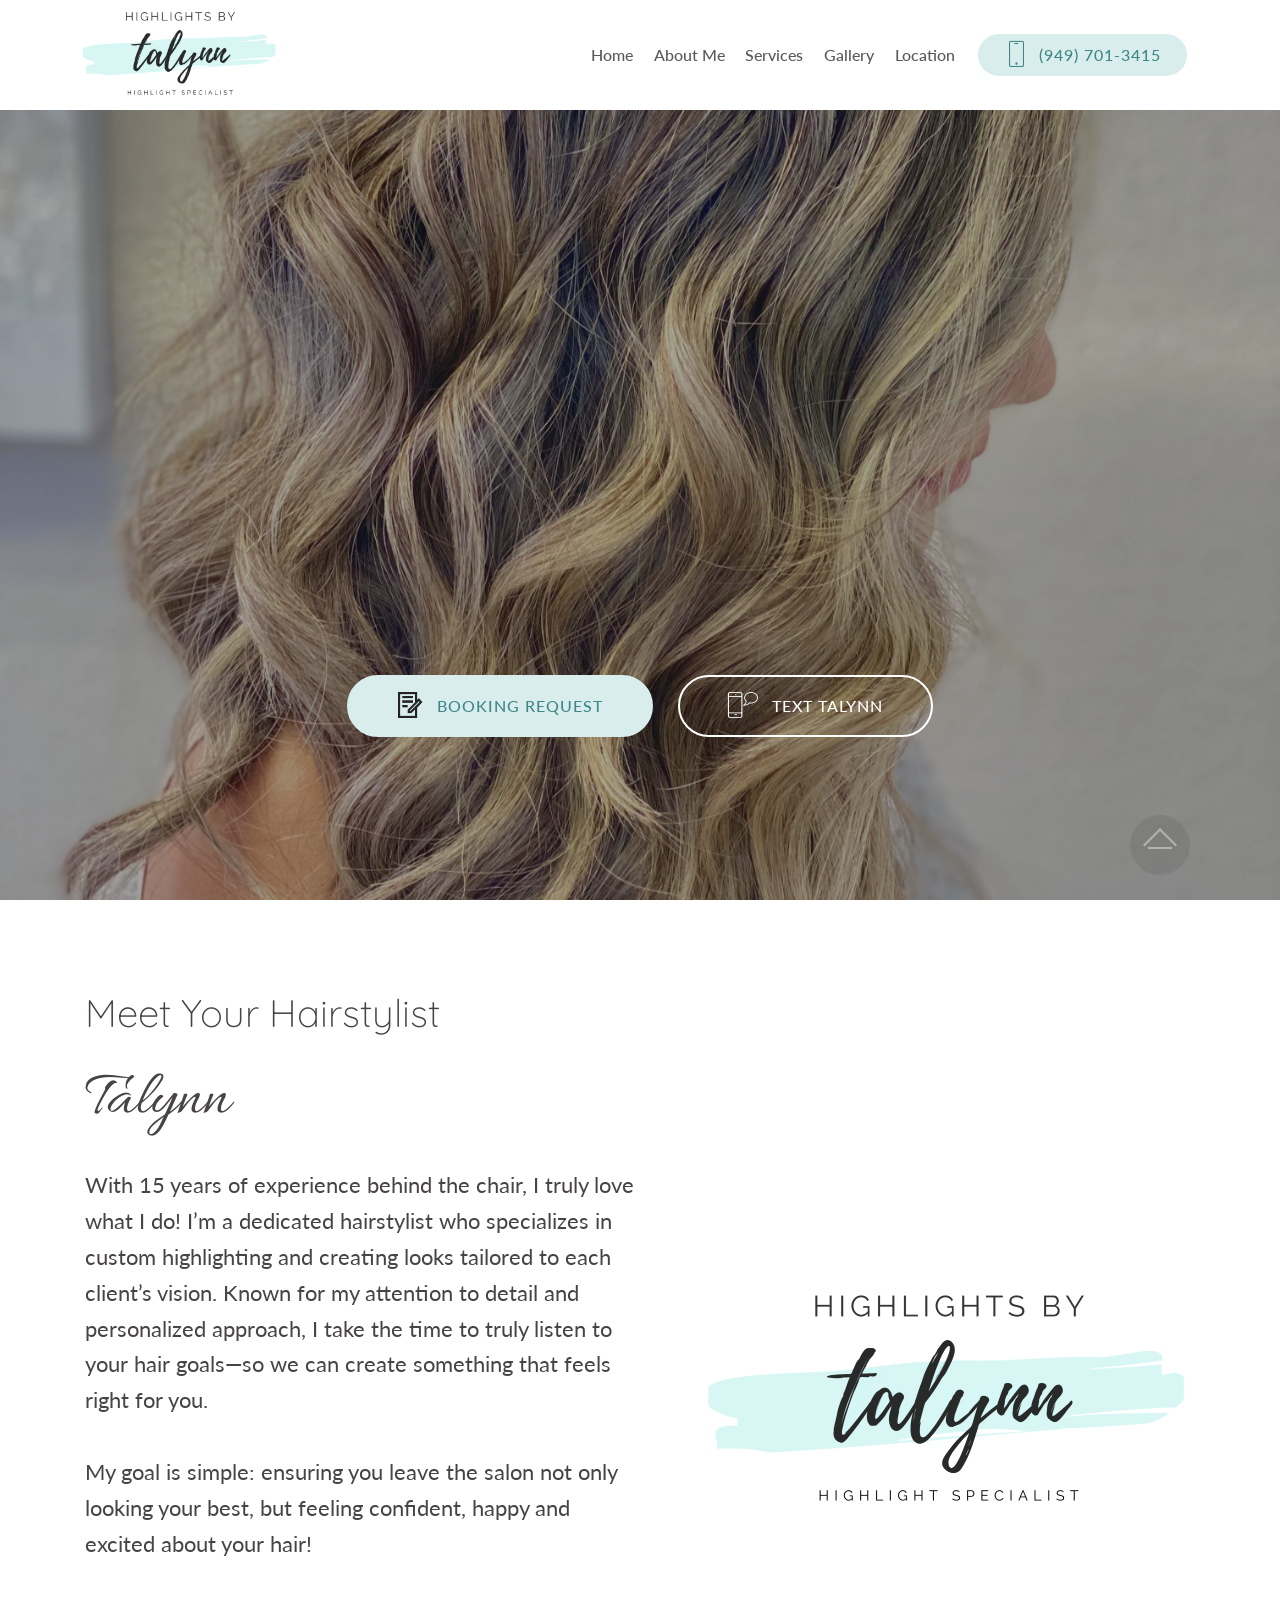
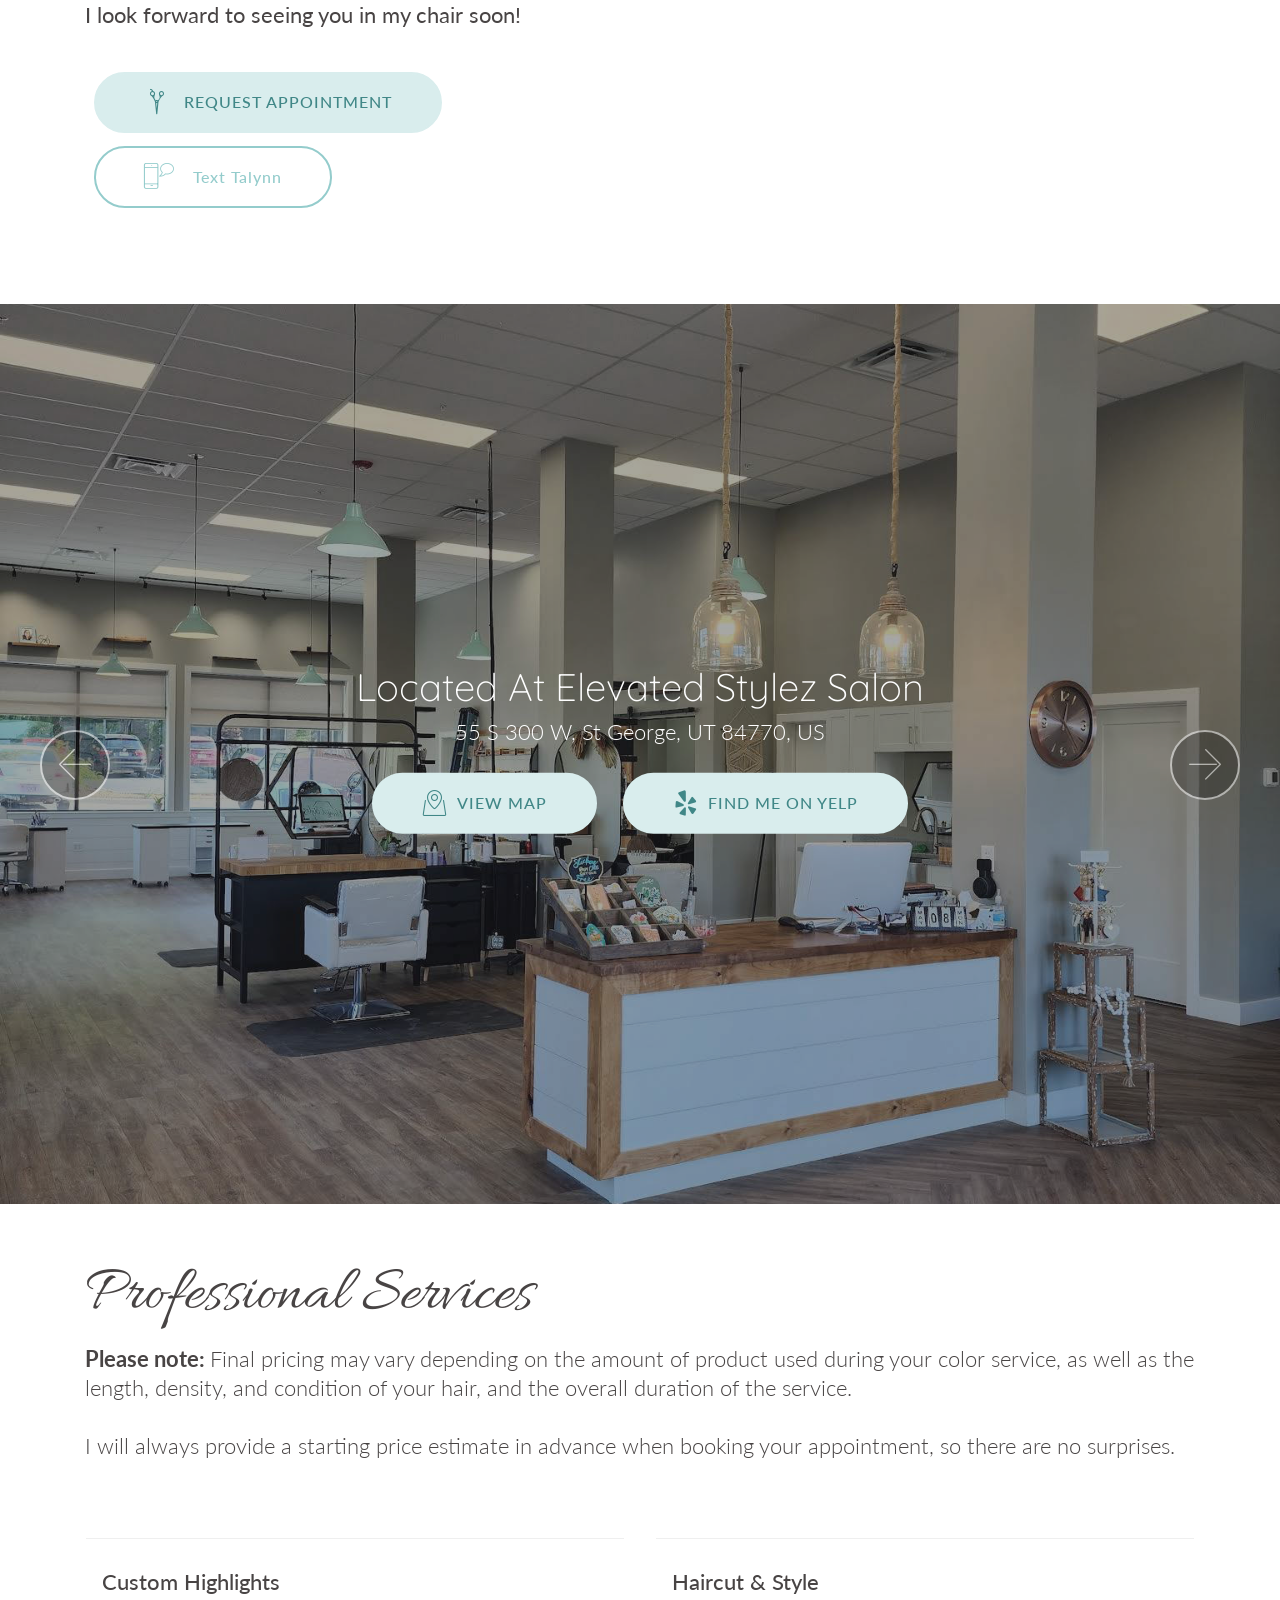
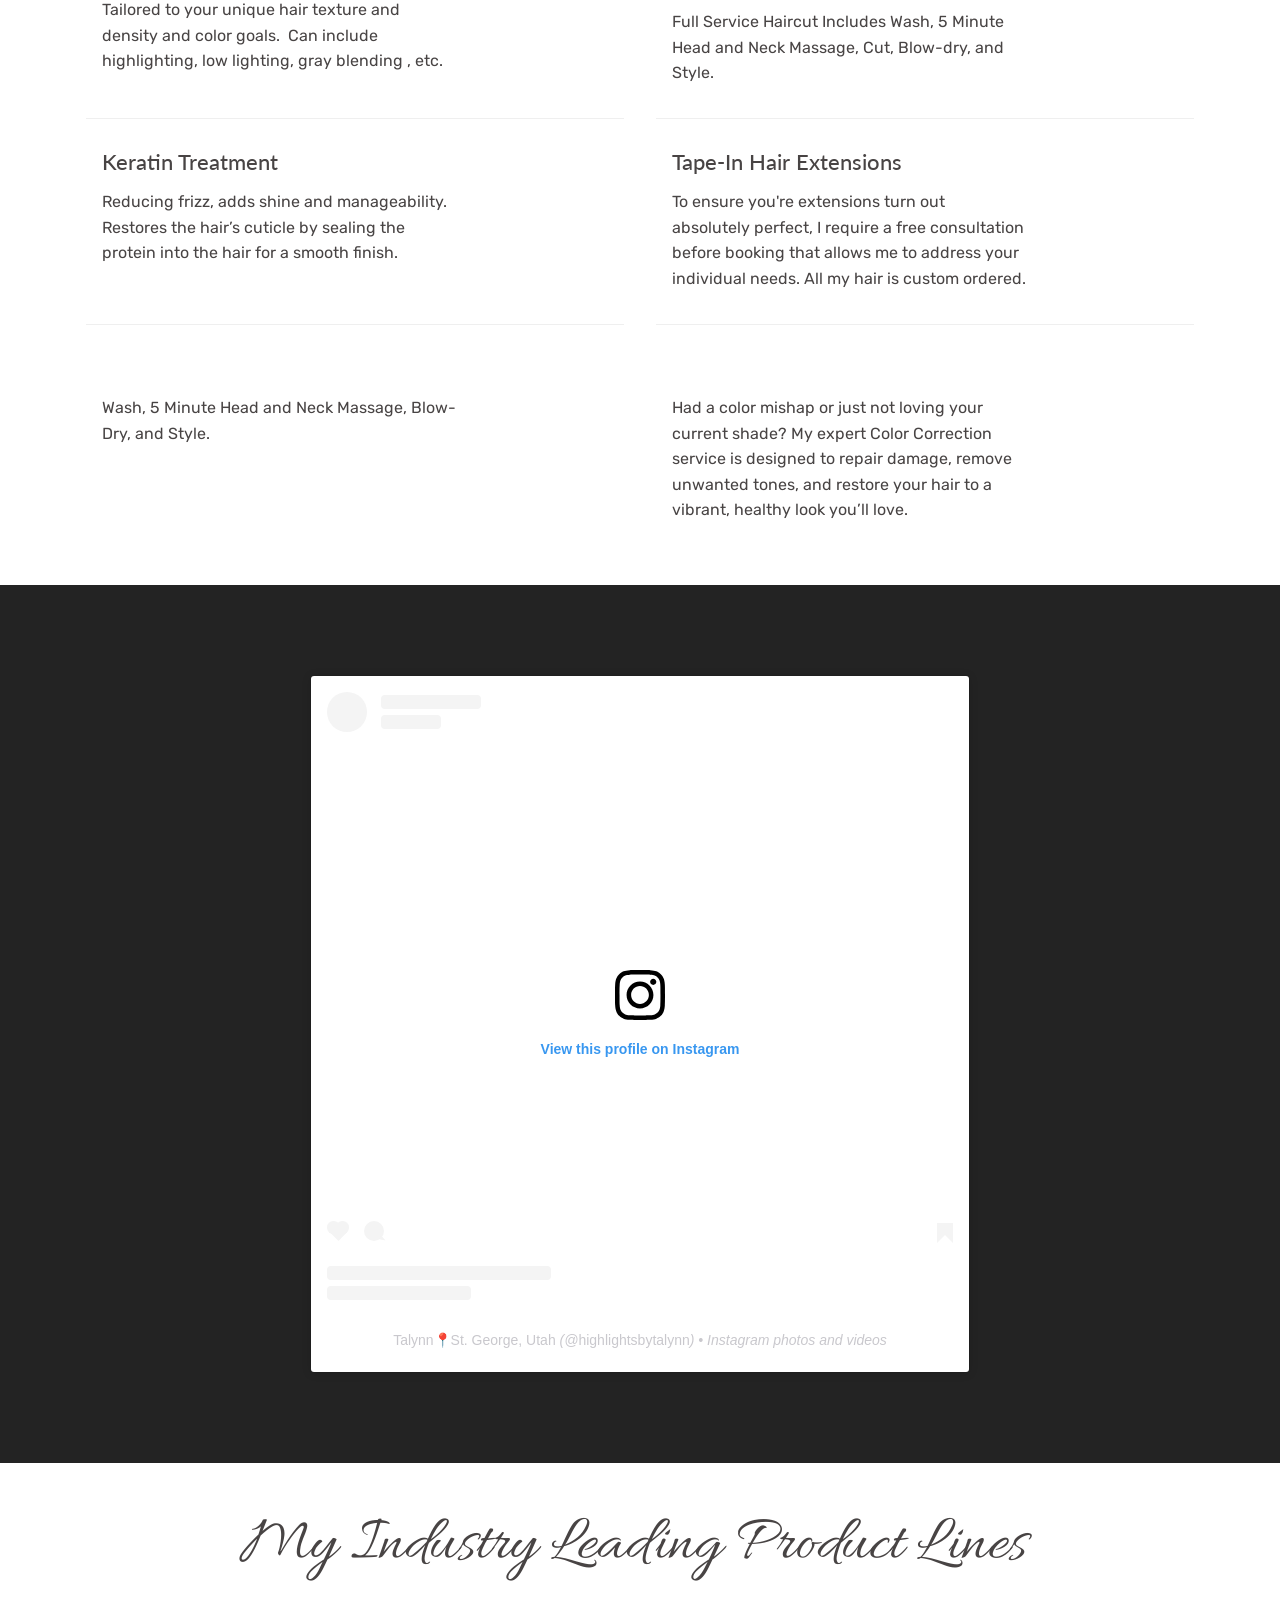
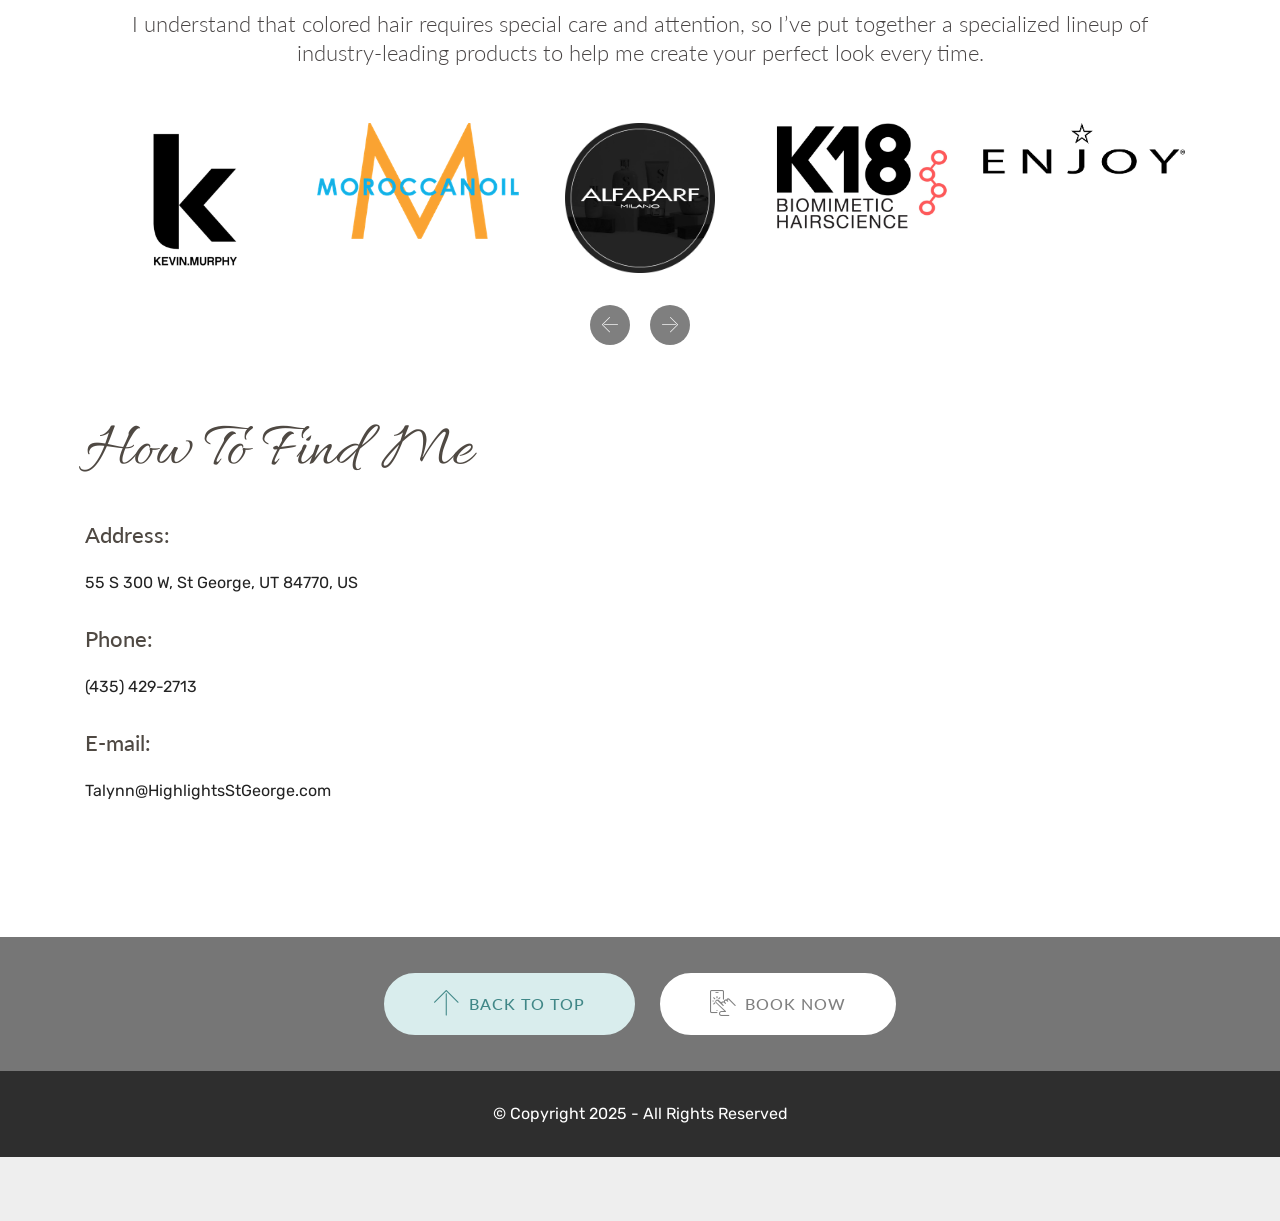
==== commit 8dfe6eb6: "Update index.html" ====
--- a/index.html
+++ b/index.html
@@ -172,7 +172,7 @@
                             <p class="mbr-text card-title cost mbr-fonts-style m-0 display-5"></p>
                         </div>
                         <div class="bottom-line">
-                            <p class="mbr-text mbr-fonts-style display-7"><br>Tailored to your unique hair texture and density and color goals.&nbsp; Can include highlighting, low lighting, gray blending , etc.&nbsp;</p>
+                            <p class="mbr-text mbr-fonts-style display-7">Tailored to your unique hair texture and density and color goals.&nbsp; Can include highlighting, low lighting, gray blending , etc.&nbsp;</p>
                         </div>
                     </div>
                 </div>
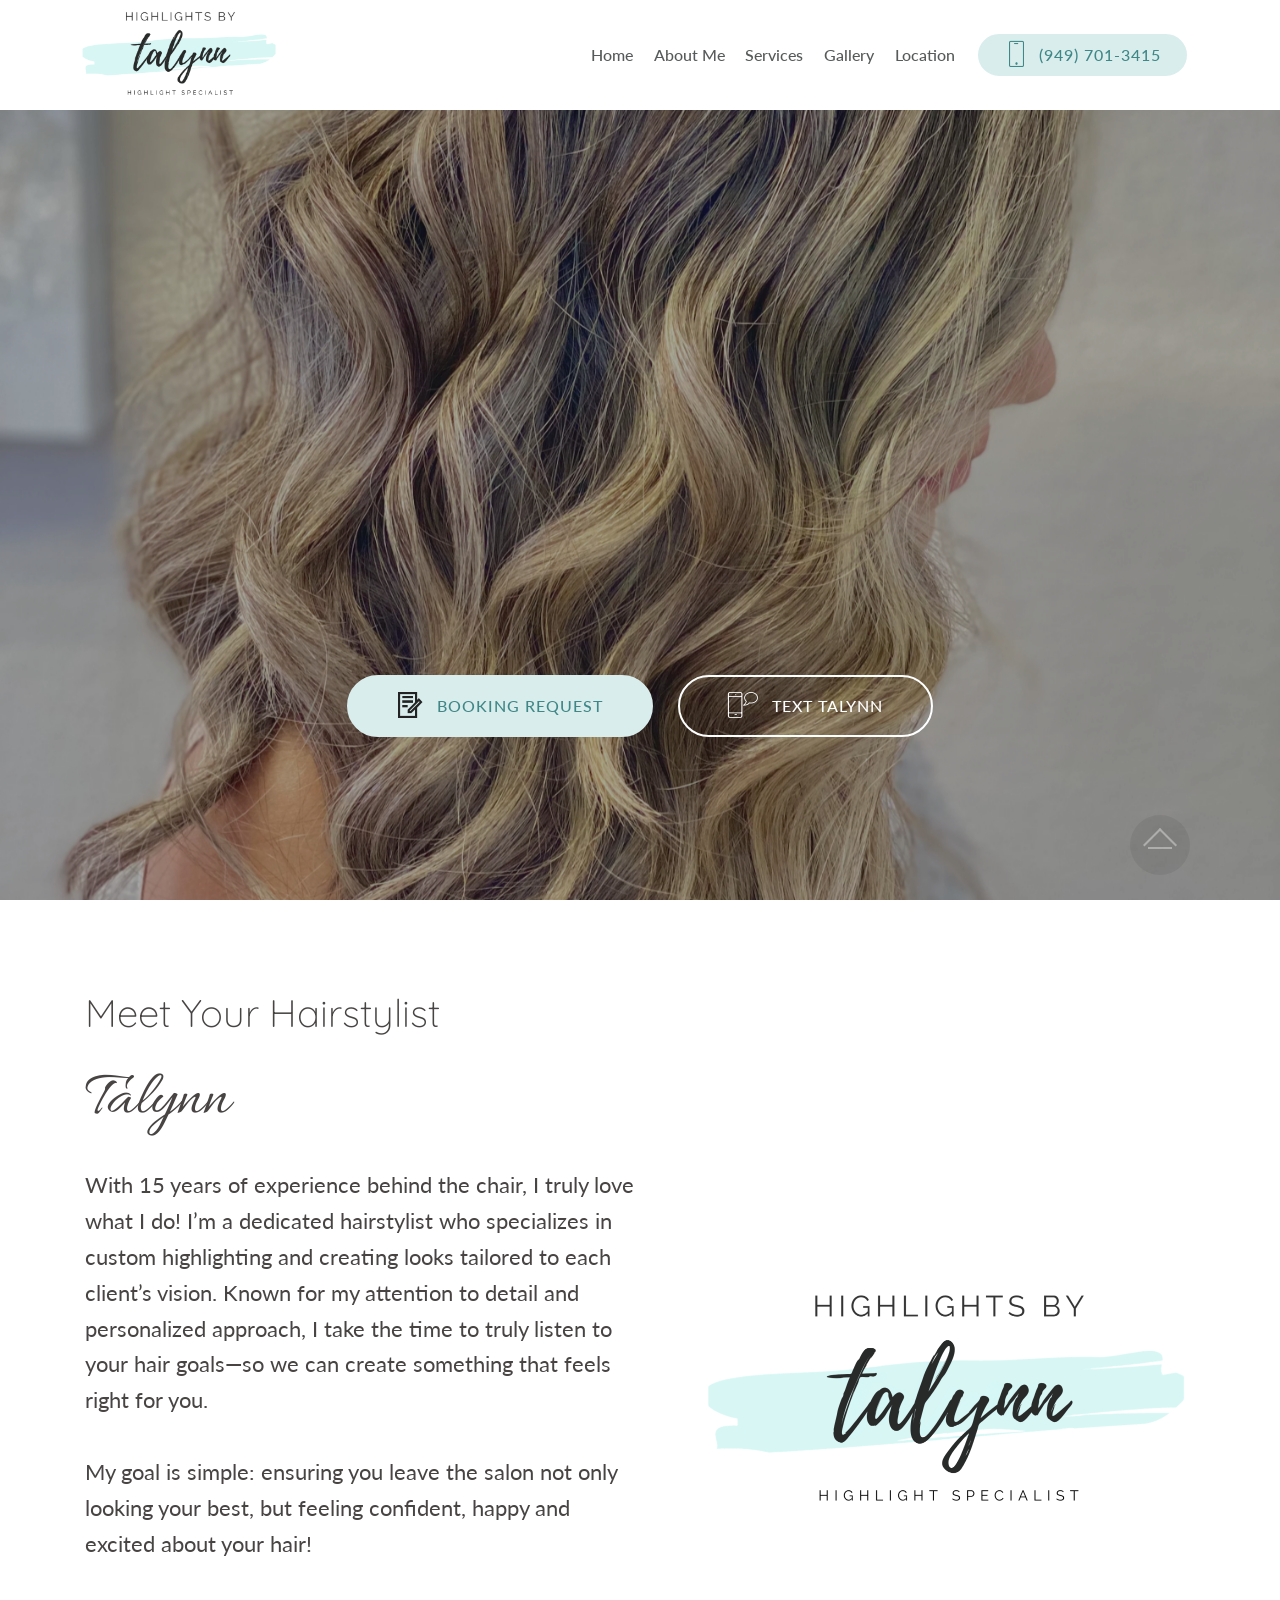
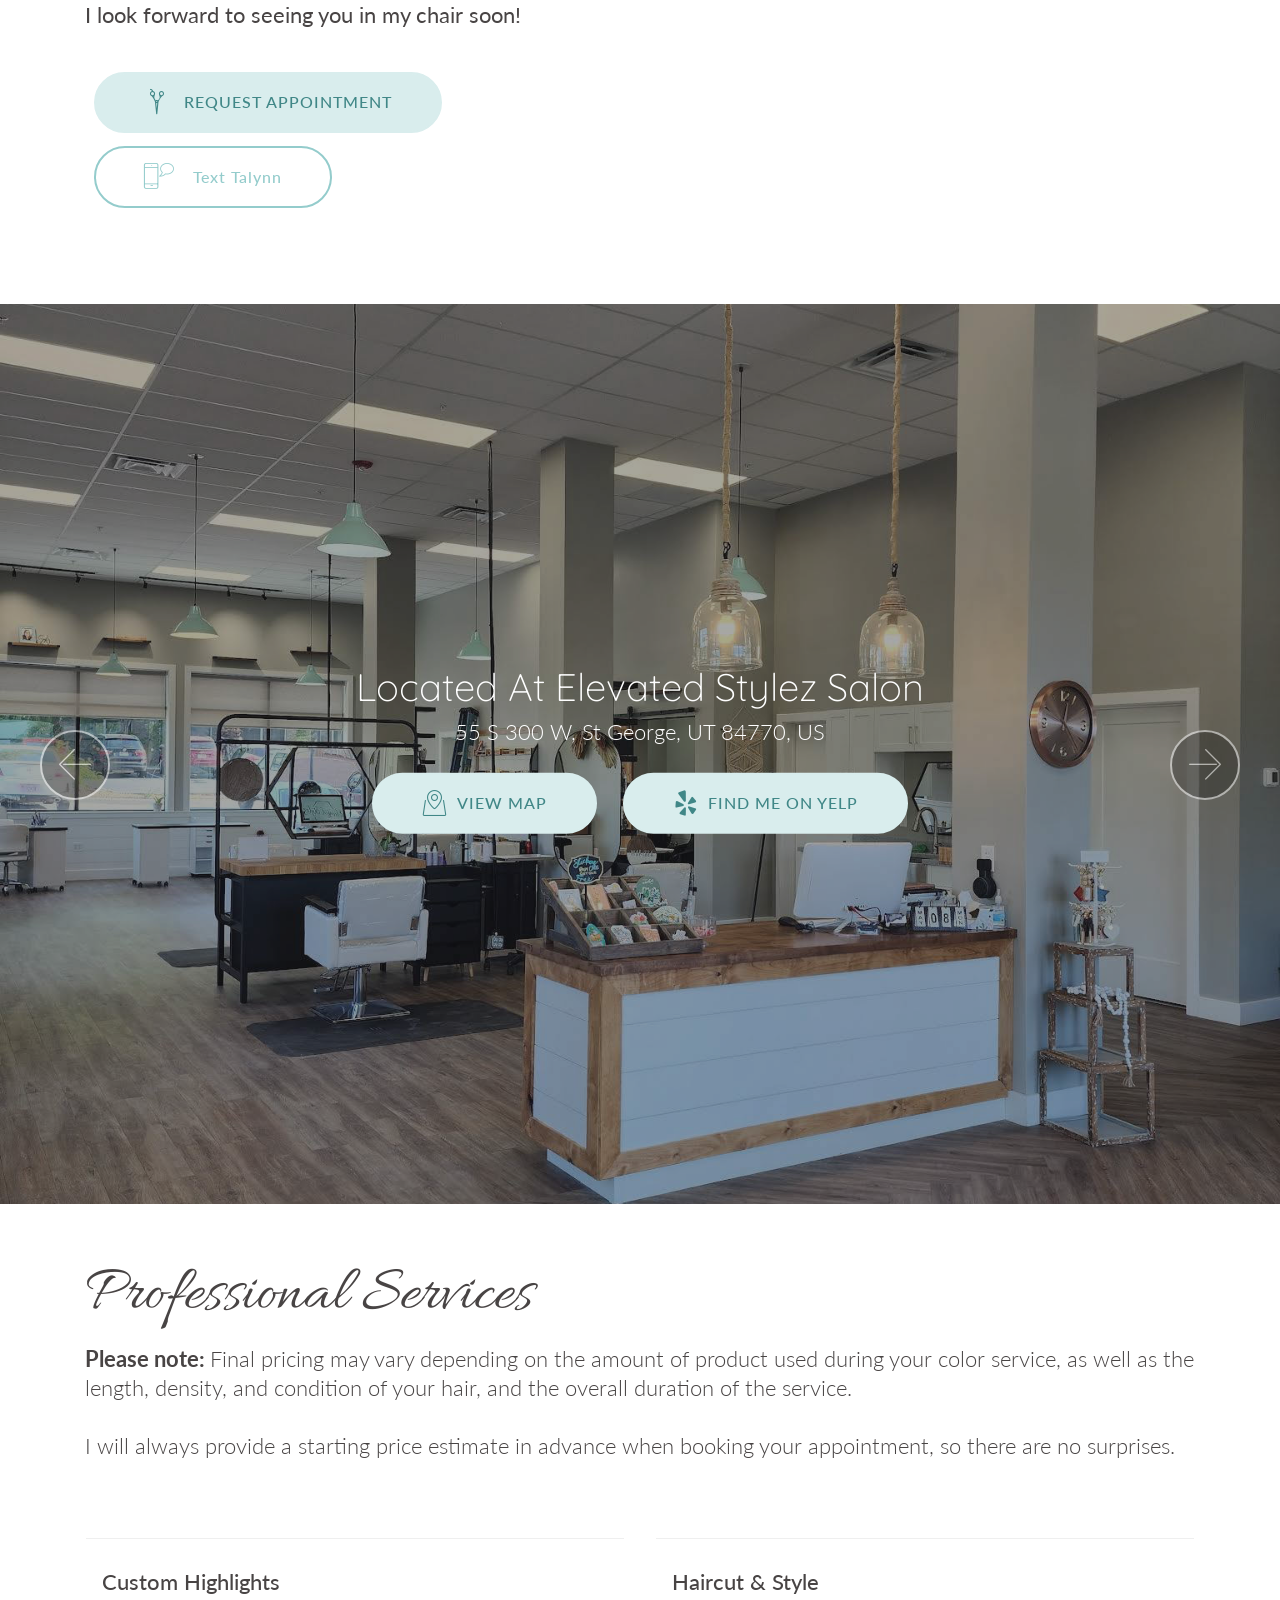
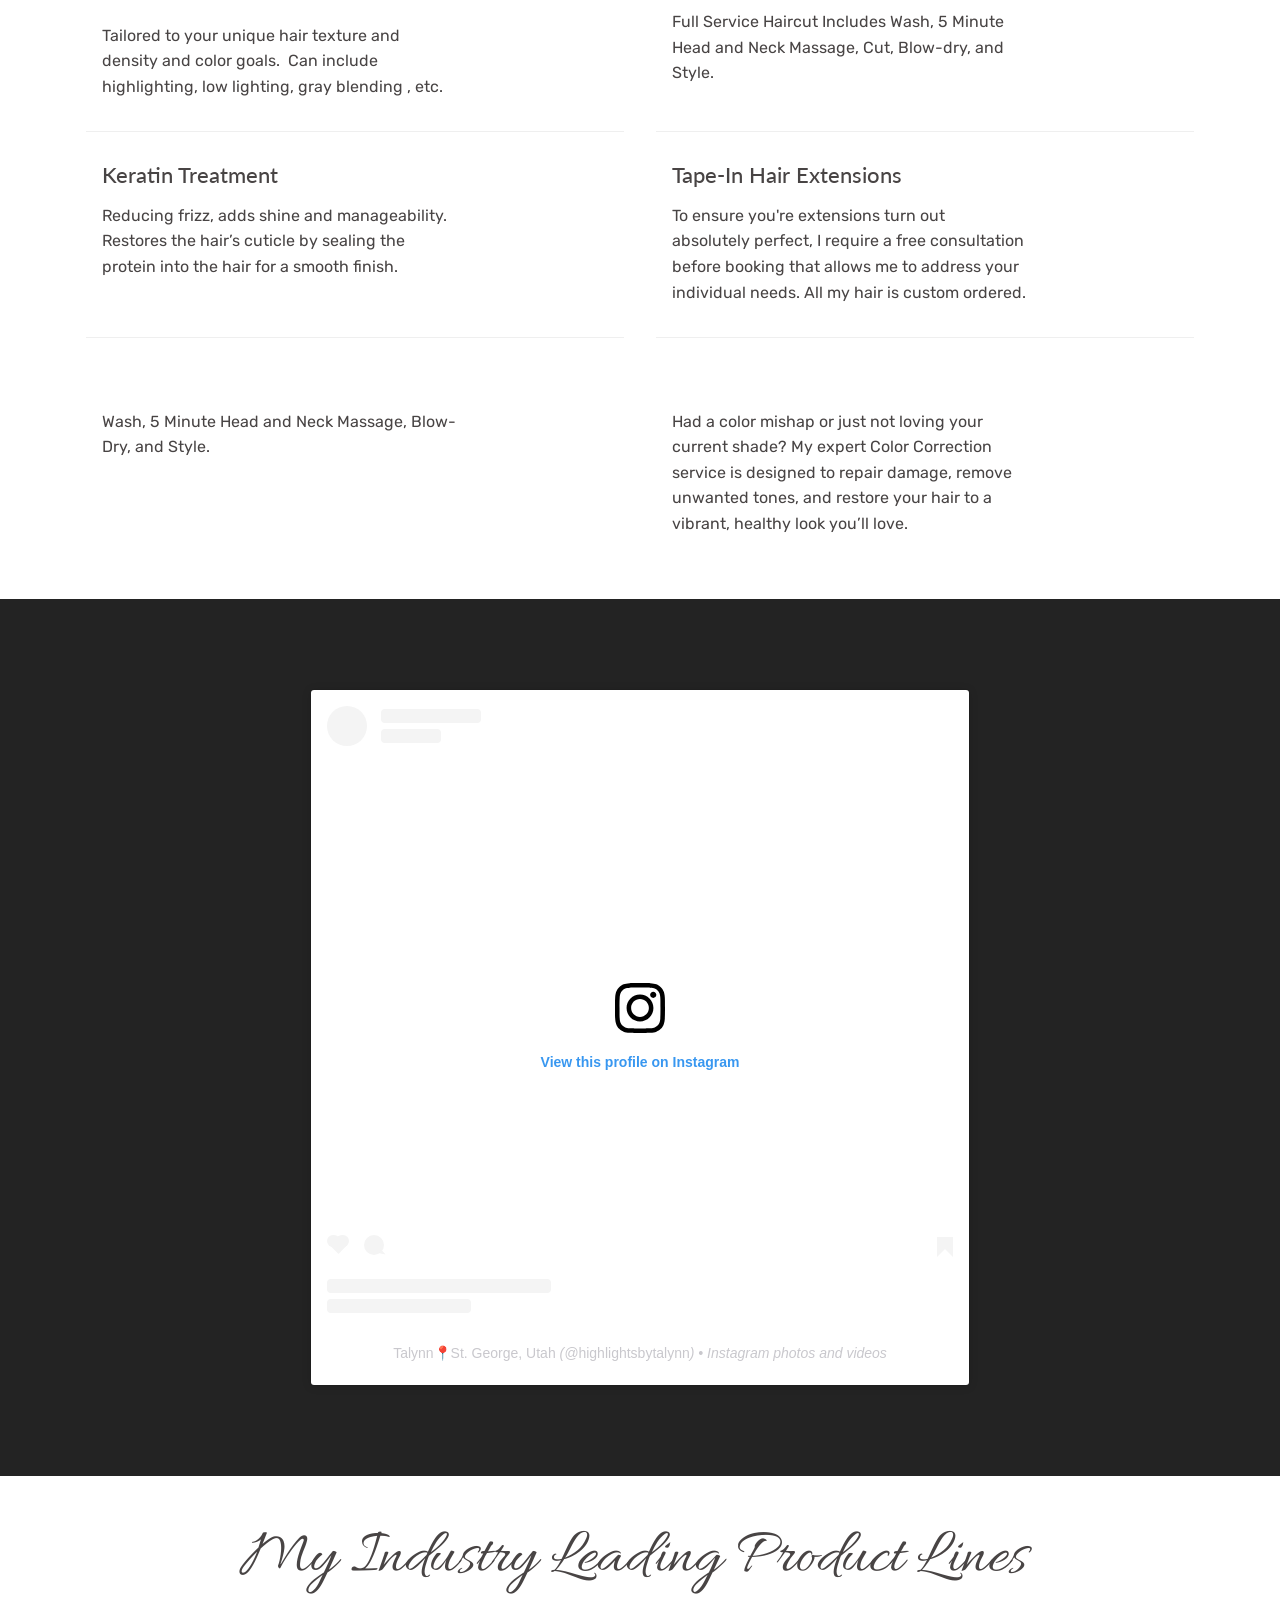
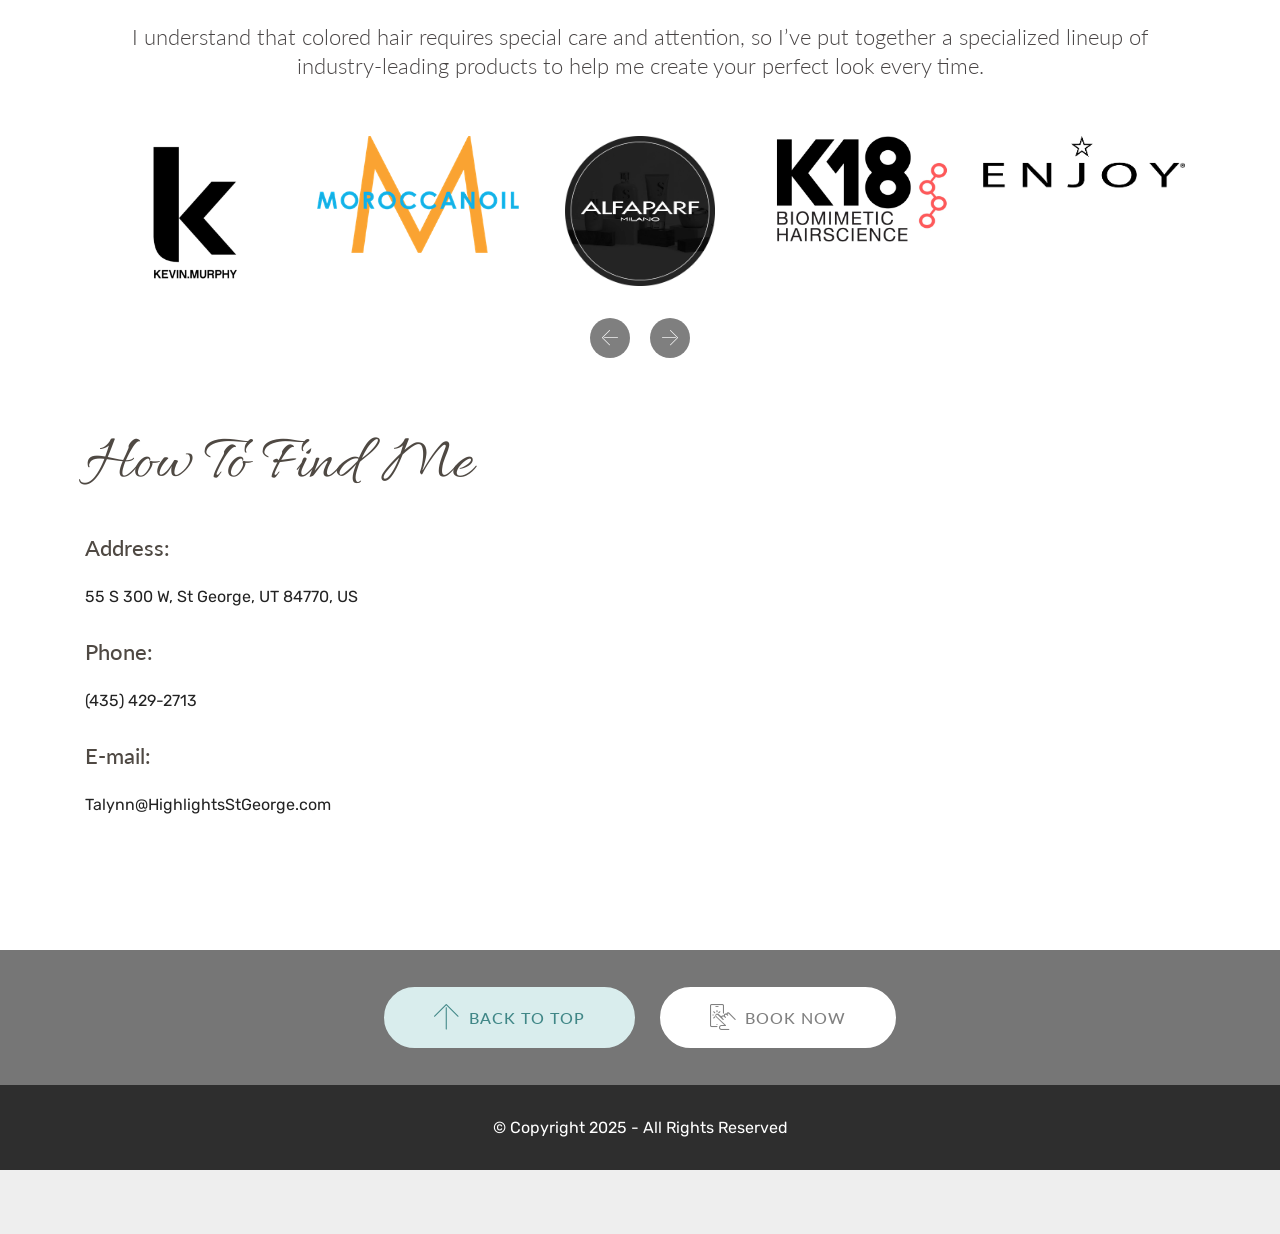
==== commit 641534b4: "Update index.html" ====
--- a/index.html
+++ b/index.html
@@ -172,7 +172,7 @@
                             <p class="mbr-text card-title cost mbr-fonts-style m-0 display-5"></p>
                         </div>
                         <div class="bottom-line">
-                            <p class="mbr-text mbr-fonts-style display-7">Tailored to your unique hair texture and density and color goals.&nbsp; Can include highlighting, low lighting, gray blending , etc.&nbsp;</p>
+                            <p class="mbr-text mbr-fonts-style display-7"><br>Tailored to your unique hair texture and density and color goals.&nbsp; Can include highlighting, low lighting, gray blending , etc.&nbsp;</p>
                         </div>
                     </div>
                 </div>
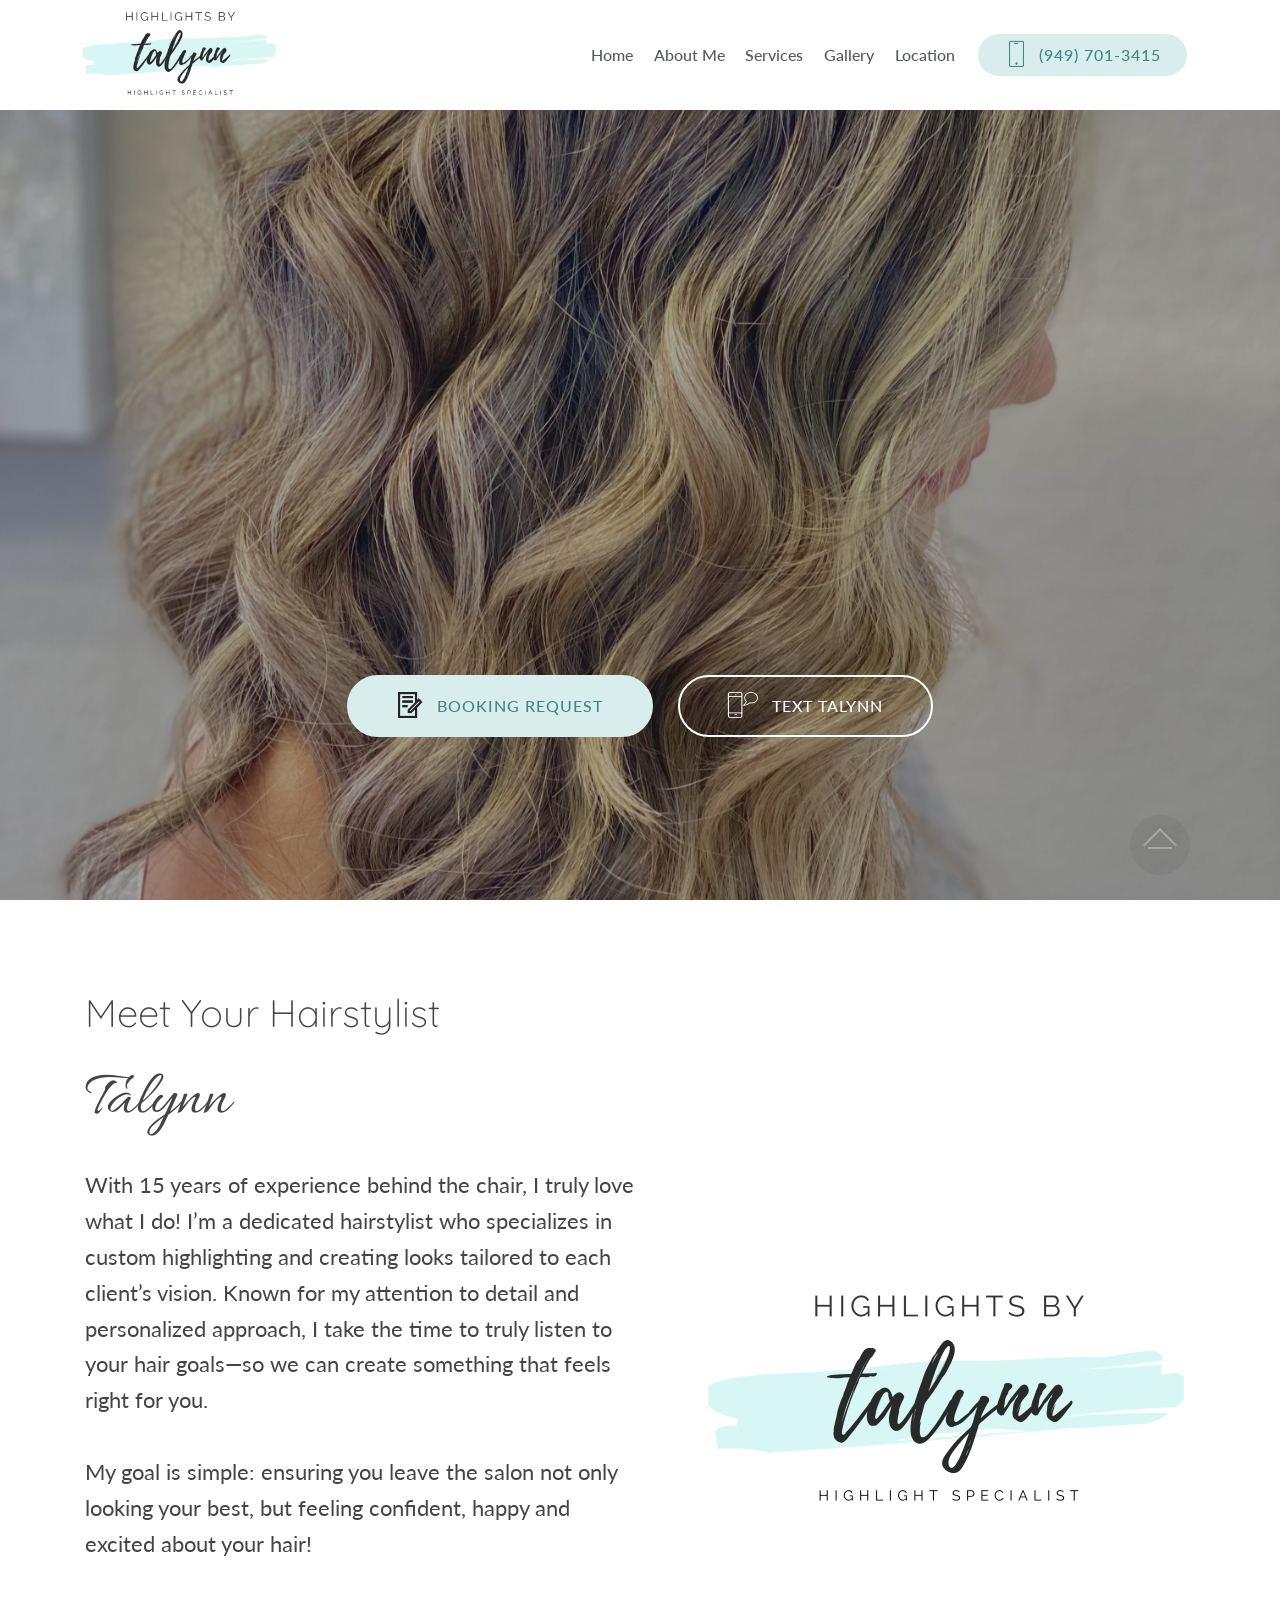
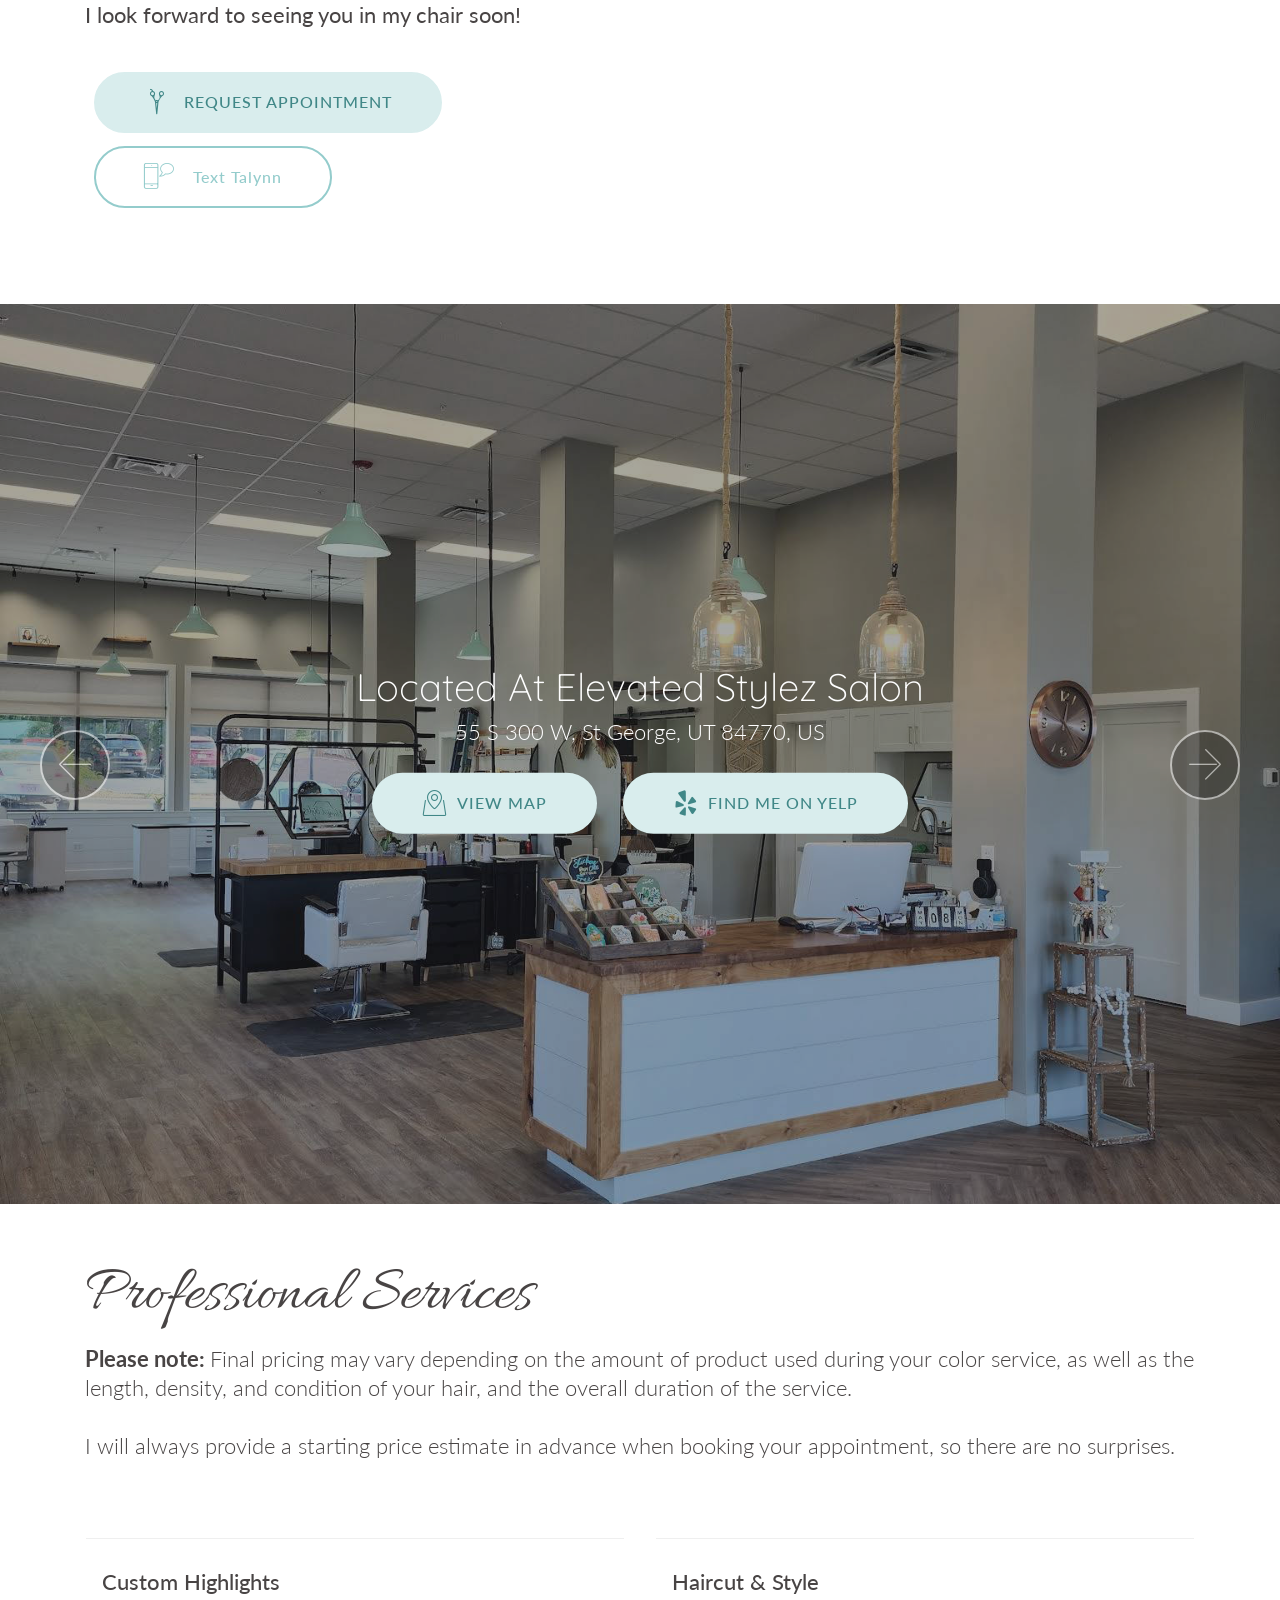
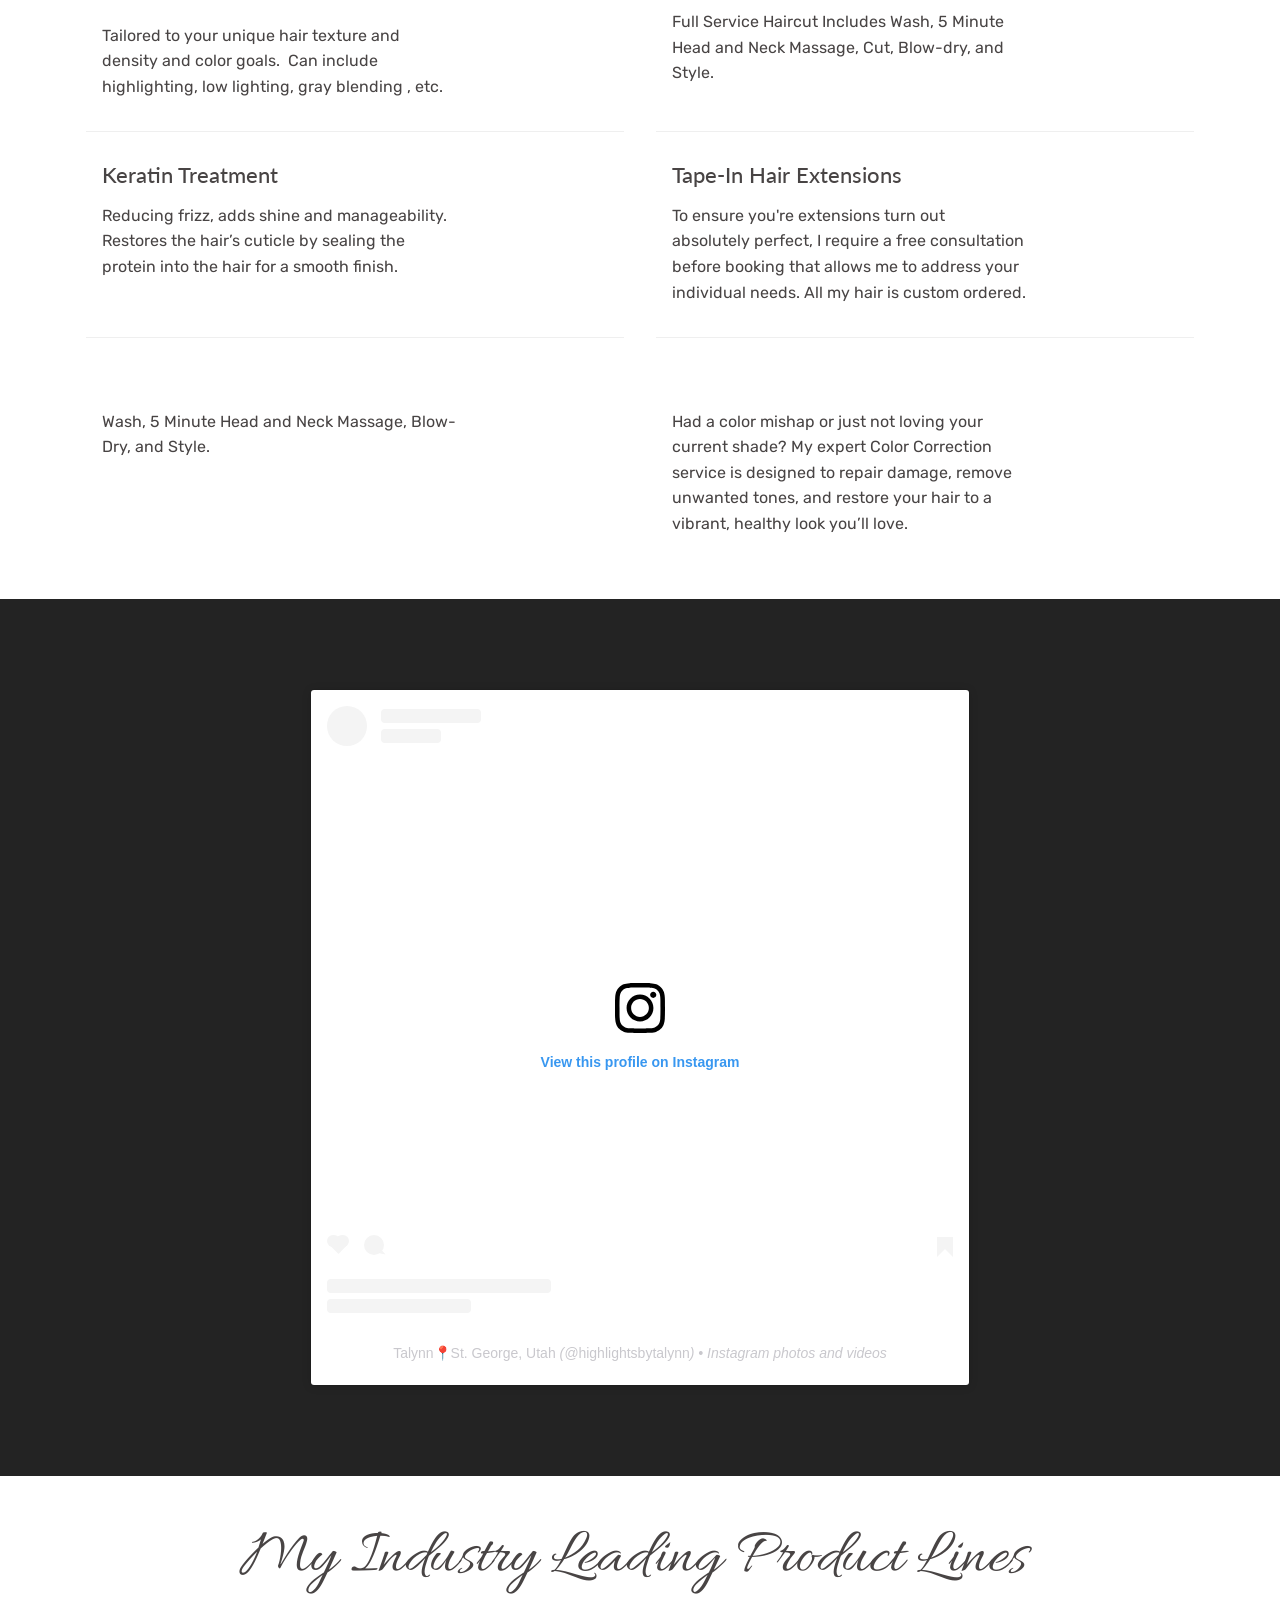
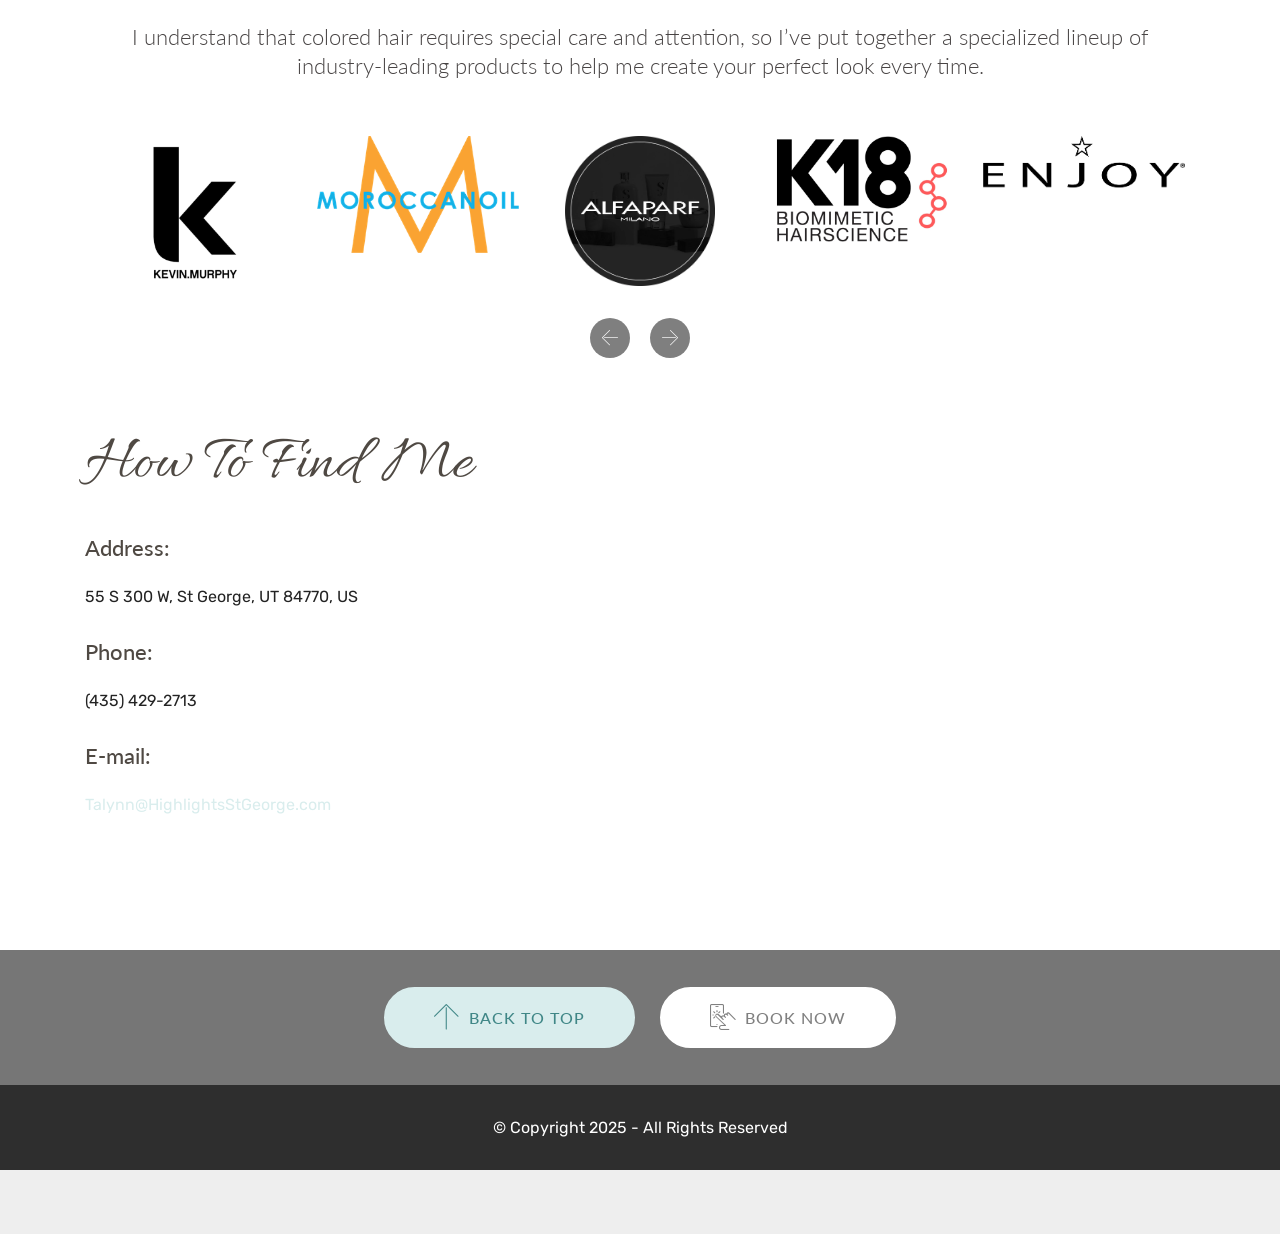
==== commit 2ee39086: "Update index.html" ====
--- a/index.html
+++ b/index.html
@@ -398,7 +398,7 @@
                             E-mail:
                         </h5>
                         <p class="mbr-text align-left mbr-fonts-style display-7">
-                            Talynn@HighlightsStGeorge.com
+                            <a href="mailto:Talynn@HighlightsStGeorge.com">Talynn@HighlightsStGeorge.com</a>
                         </p>
                     </div>
                 </div>
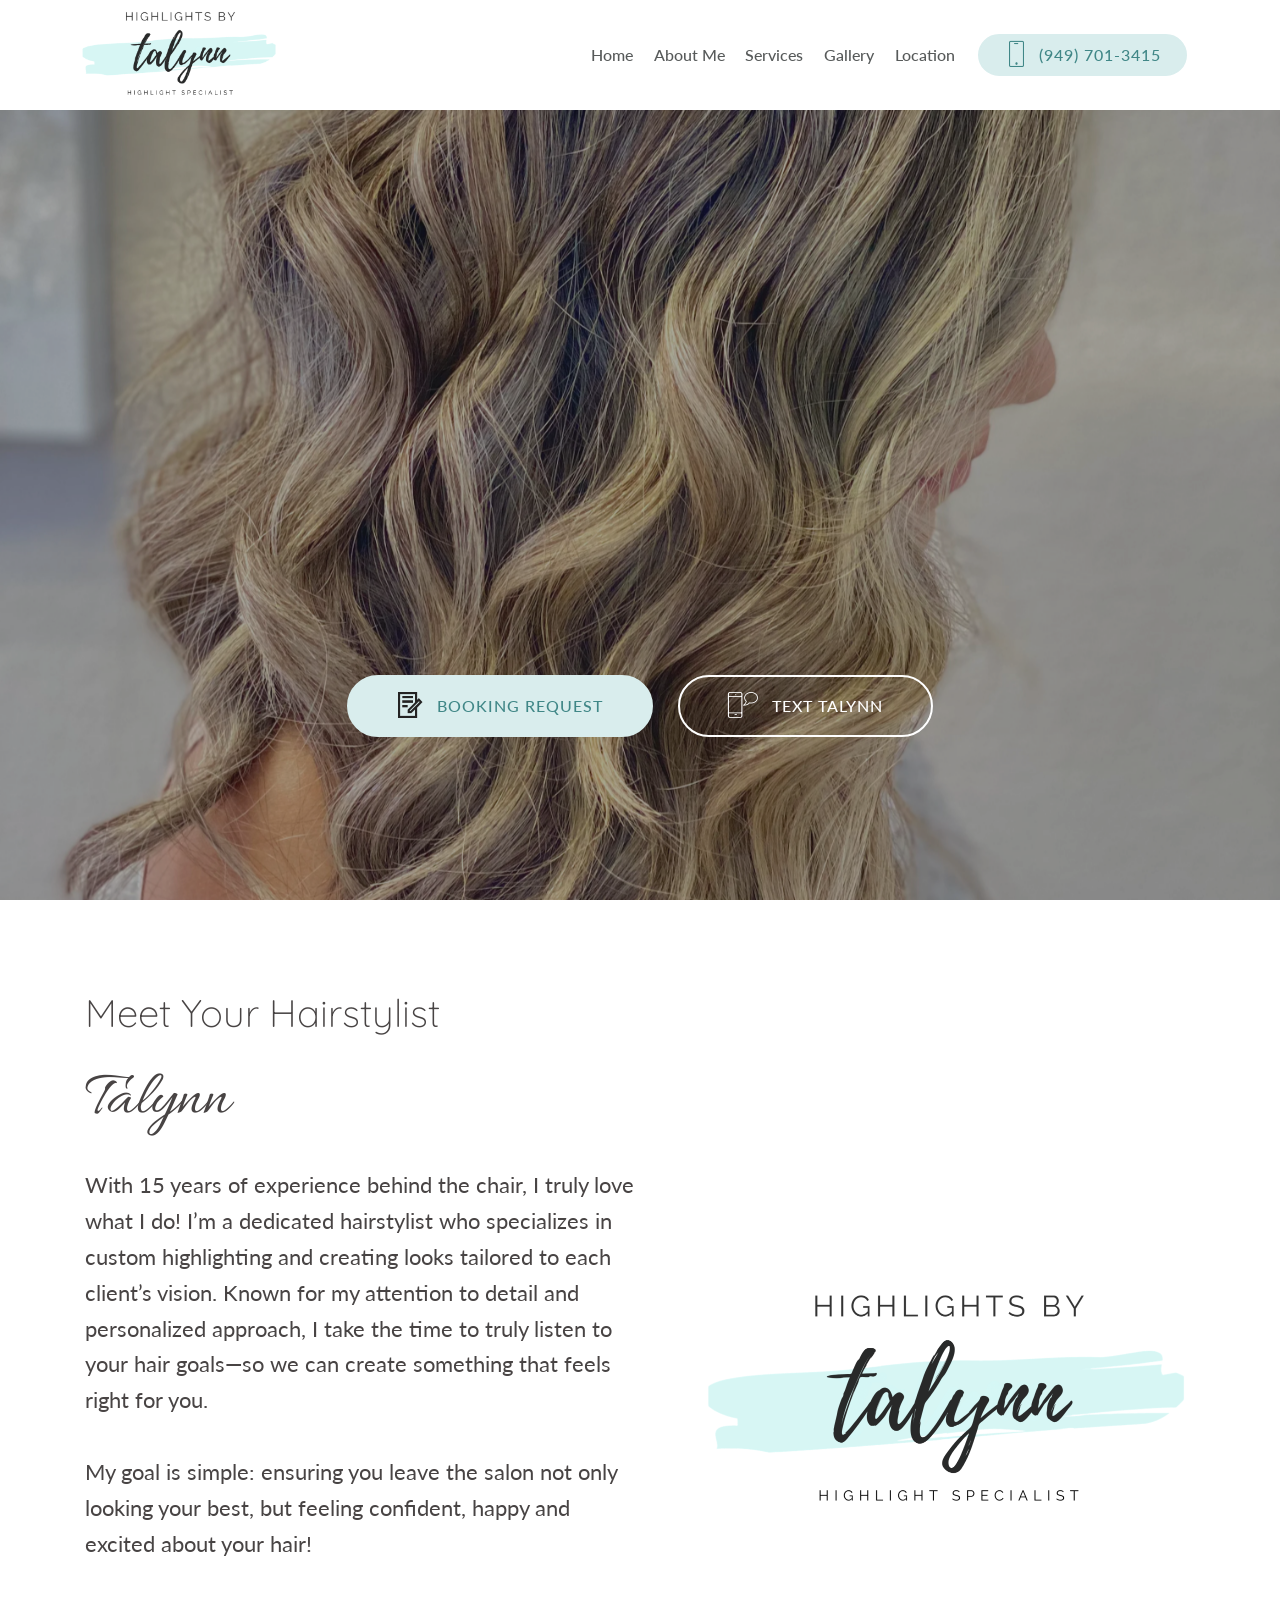
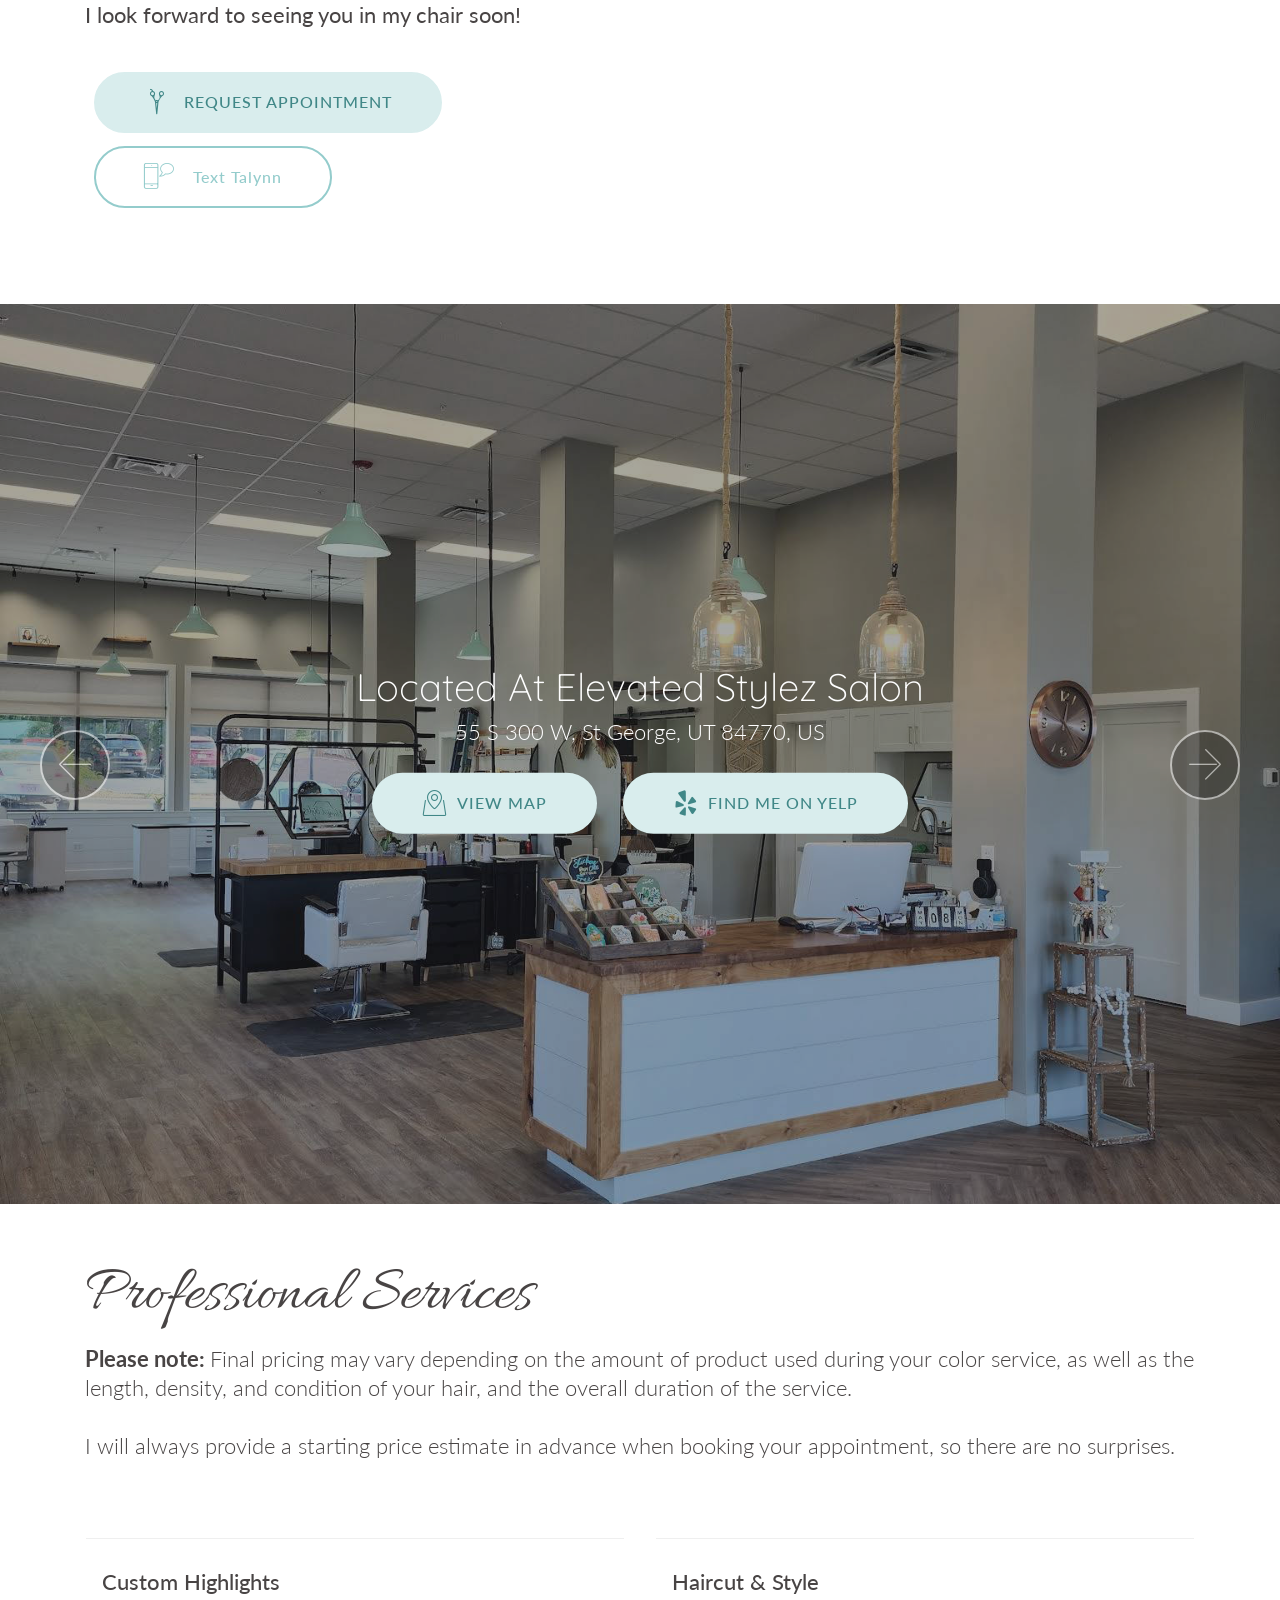
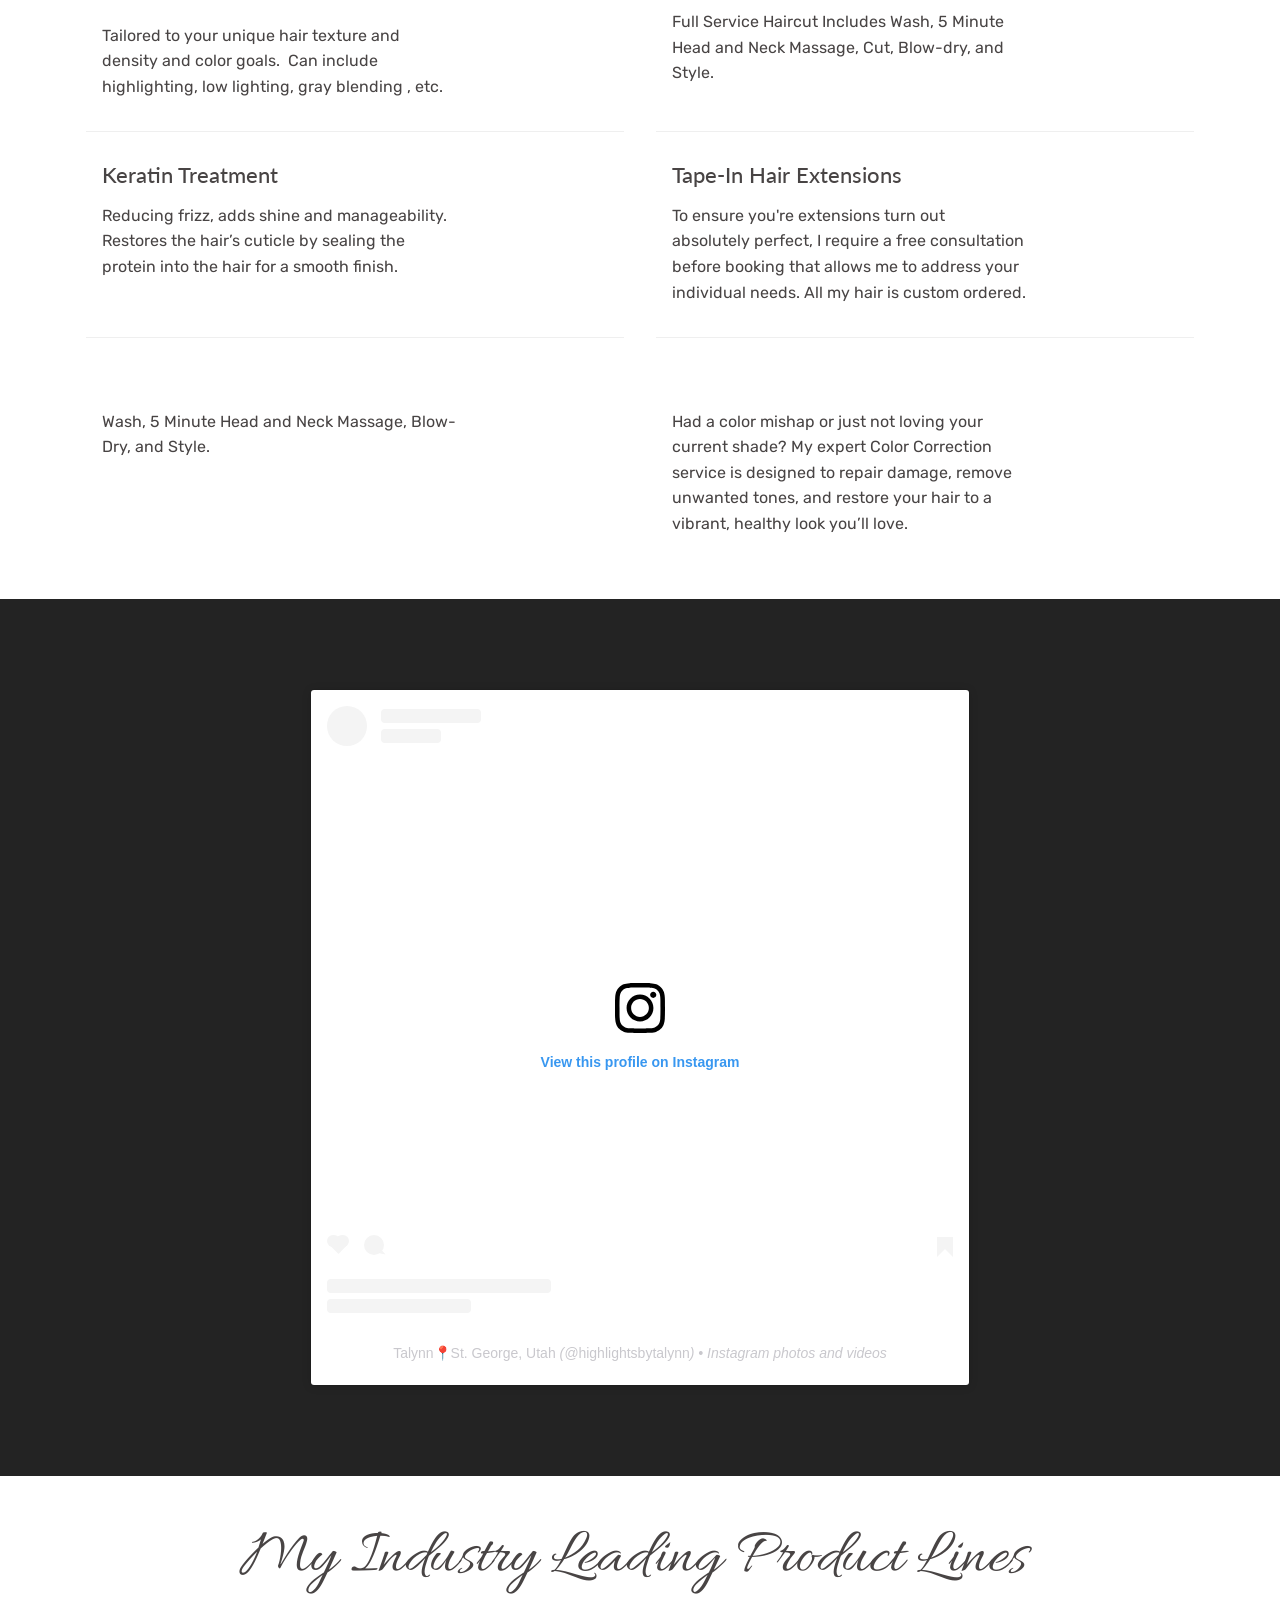
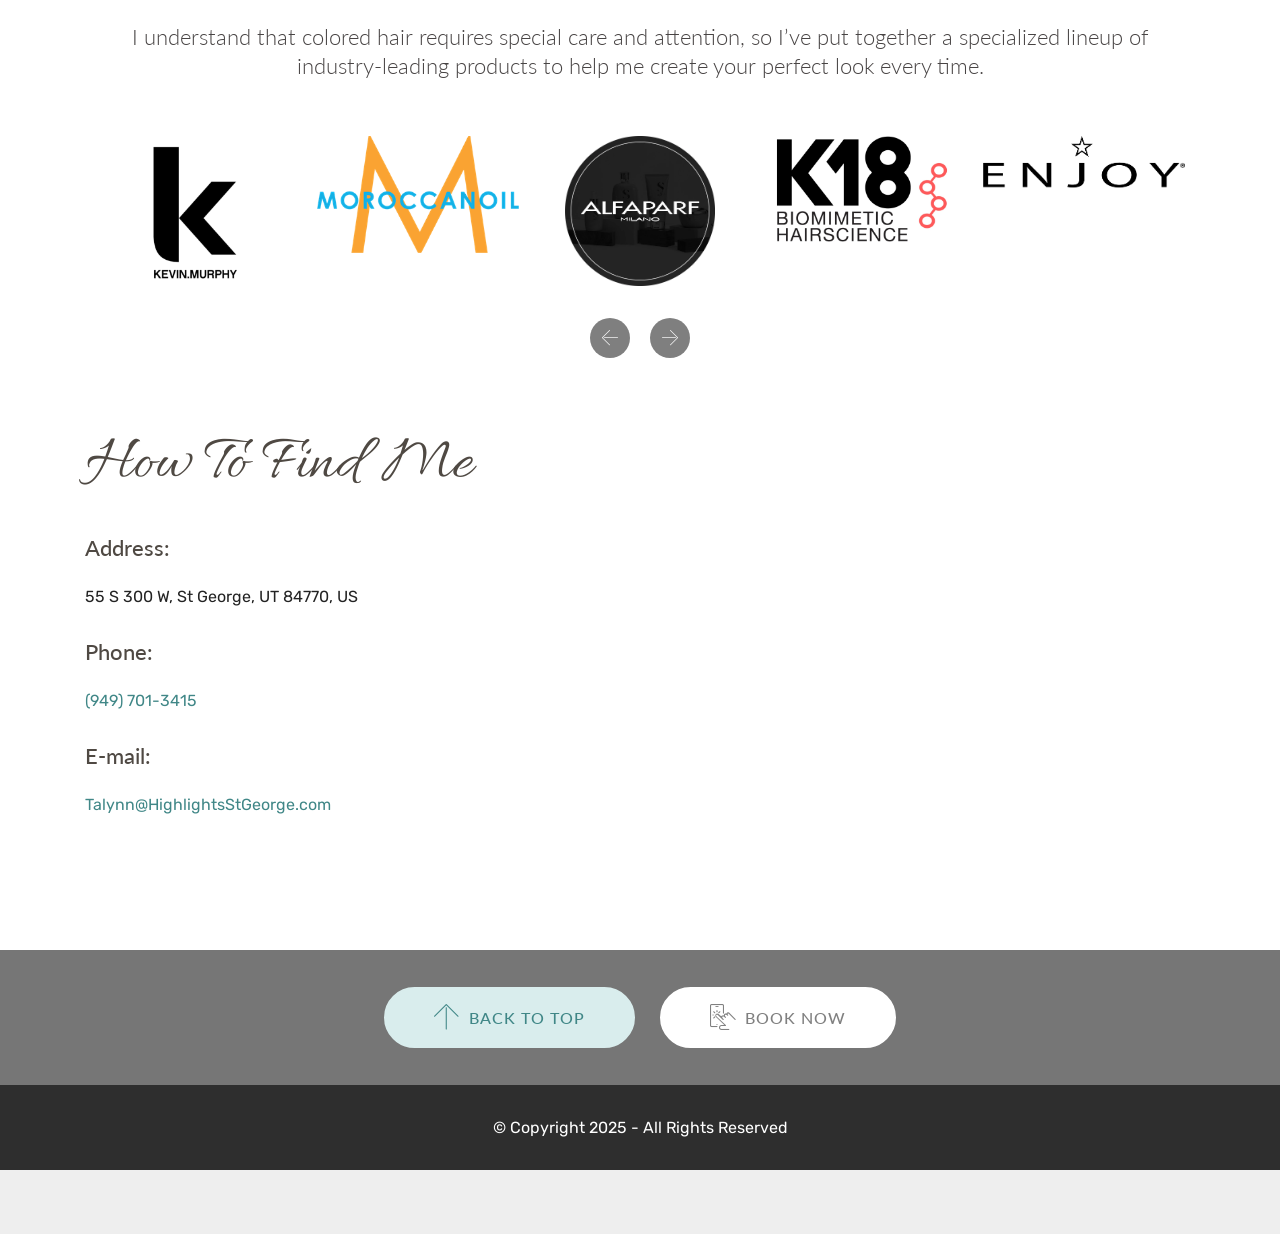
==== commit 7355ea36: "Update index.html" ====
--- a/index.html
+++ b/index.html
@@ -134,7 +134,7 @@
                     <p class="mbr-text mbr-fonts-style display-5">With 15 years of experience behind the chair, I truly love what I do! I’m a dedicated hairstylist who specializes in custom highlighting and creating looks tailored to each client’s vision. Known for my attention to detail and personalized approach, I take the time to truly listen to your hair goals—so we can create something that feels right for you. <br><br>My goal is simple: ensuring you leave the salon not only looking your best, but feeling confident, happy and excited about your hair!<br><br>I look forward to seeing you in my chair soon!<br></p>
                 </div>
                 <div class="mbr-section-btn"><a class="btn btn-md btn-primary display-4" href="http://tiny.cc/highlightsbytalynn"><span class="icon54-v2-scissors mbr-iconfont mbr-iconfont-btn"></span>REQUEST APPOINTMENT</a>
-                    <a class="btn btn-md btn-primary-outline display-4" href="sms:+14354292713"><span class="imind-phone-sms mbr-iconfont mbr-iconfont-btn"></span>&nbsp;Text Talynn</a></div>
+                    <a class="btn btn-md btn-primary-outline display-4" href="sms:+19497013415"><span class="imind-phone-sms mbr-iconfont mbr-iconfont-btn"></span>&nbsp;Text Talynn</a></div>
             </div>
         </div>
     </div>
@@ -391,7 +391,7 @@
                             Phone:
                         </h5>
                         <p class="mbr-text align-left mbr-fonts-style display-7">
-                            (435) 429-2713</p>
+                            <a href="tel:+19497013415">(949) 701-3415</a></p>
                     </div>
                     <div class="b b-mail">
                         <h5 class="align-left mbr-fonts-style m-0 display-5">
--- a/assets/mobirise/css/mbr-additional.css
+++ b/assets/mobirise/css/mbr-additional.css
@@ -513,7 +513,7 @@
 }
 a,
 a:hover {
-  color: #d9eded;
+  color: #408787;
 }
 .mbr-plan-header.bg-primary .mbr-plan-subtitle,
 .mbr-plan-header.bg-primary .mbr-plan-price-desc {
--- a/assets/mobirise/css/mbr-additional.css
+++ b/assets/mobirise/css/mbr-additional.css
@@ -513,7 +513,7 @@
 }
 a,
 a:hover {
-  color: #d9eded;
+  color: #408787;
 }
 .mbr-plan-header.bg-primary .mbr-plan-subtitle,
 .mbr-plan-header.bg-primary .mbr-plan-price-desc {
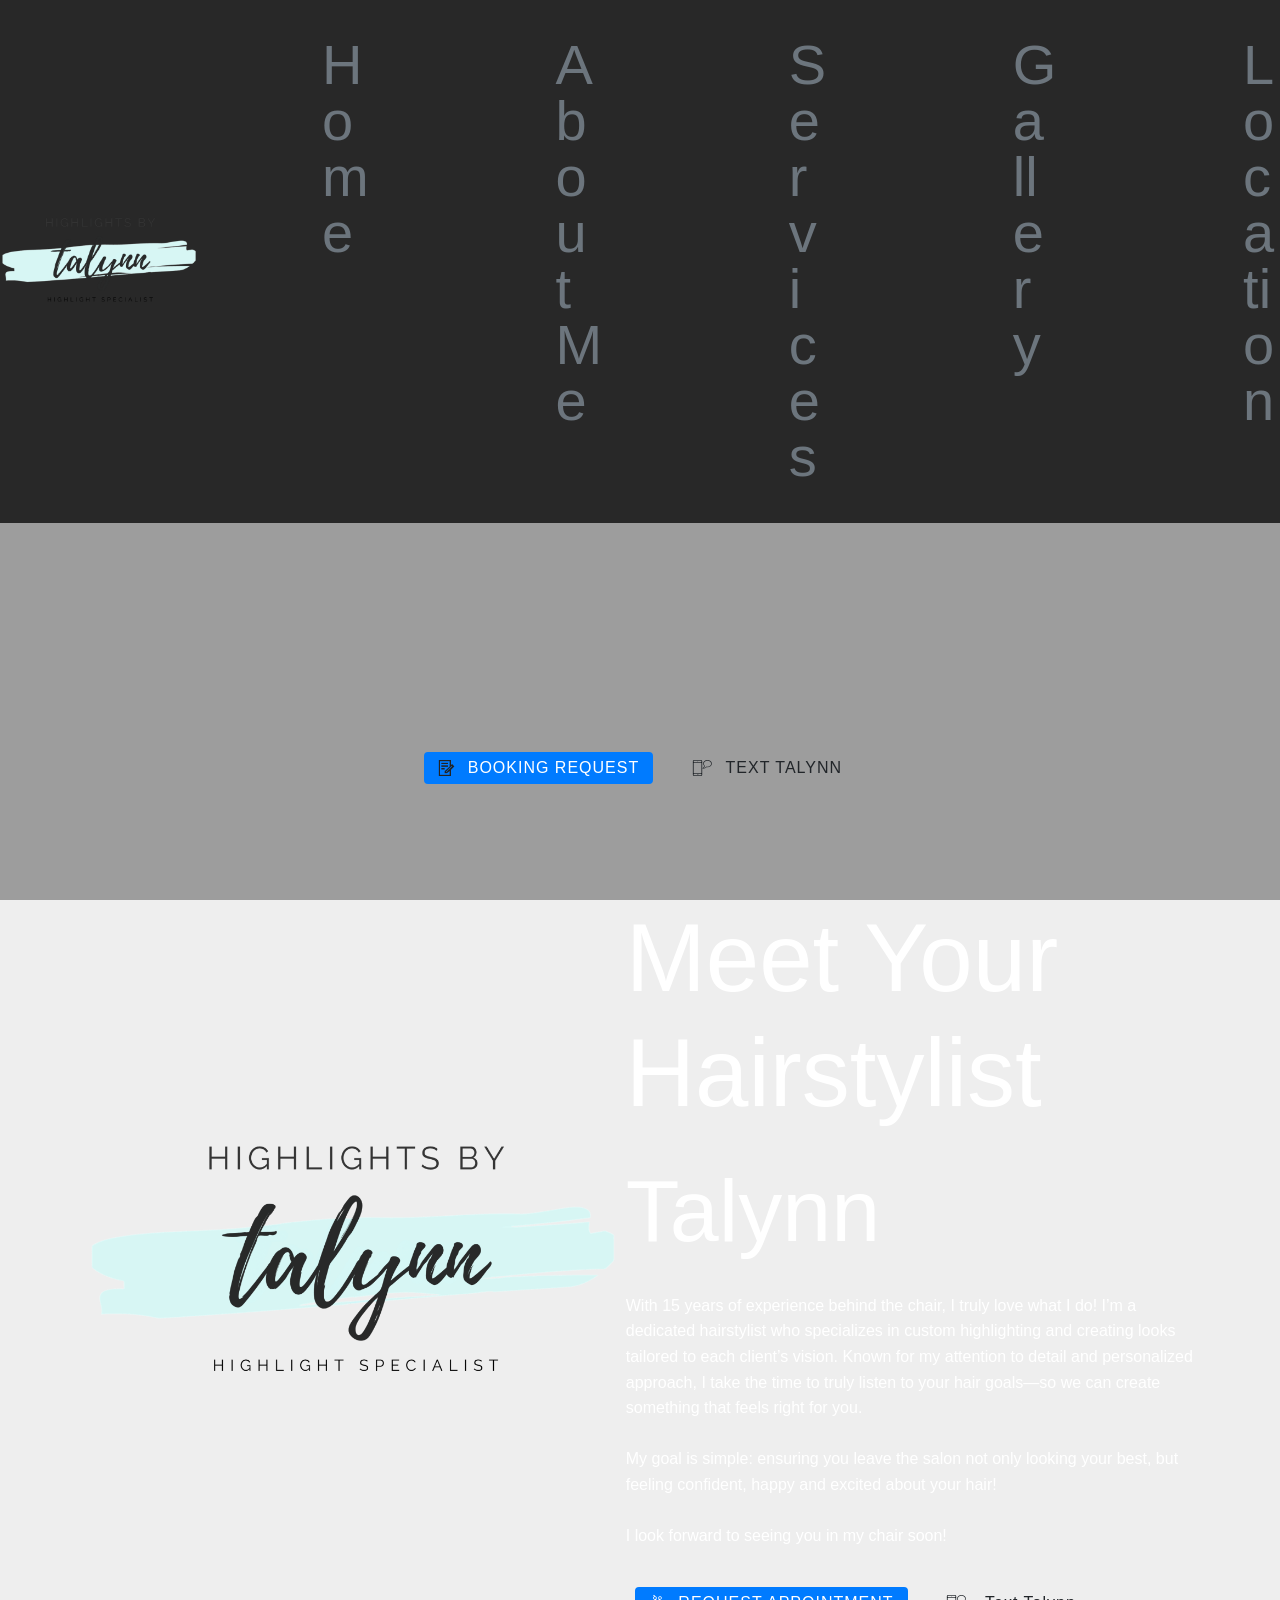
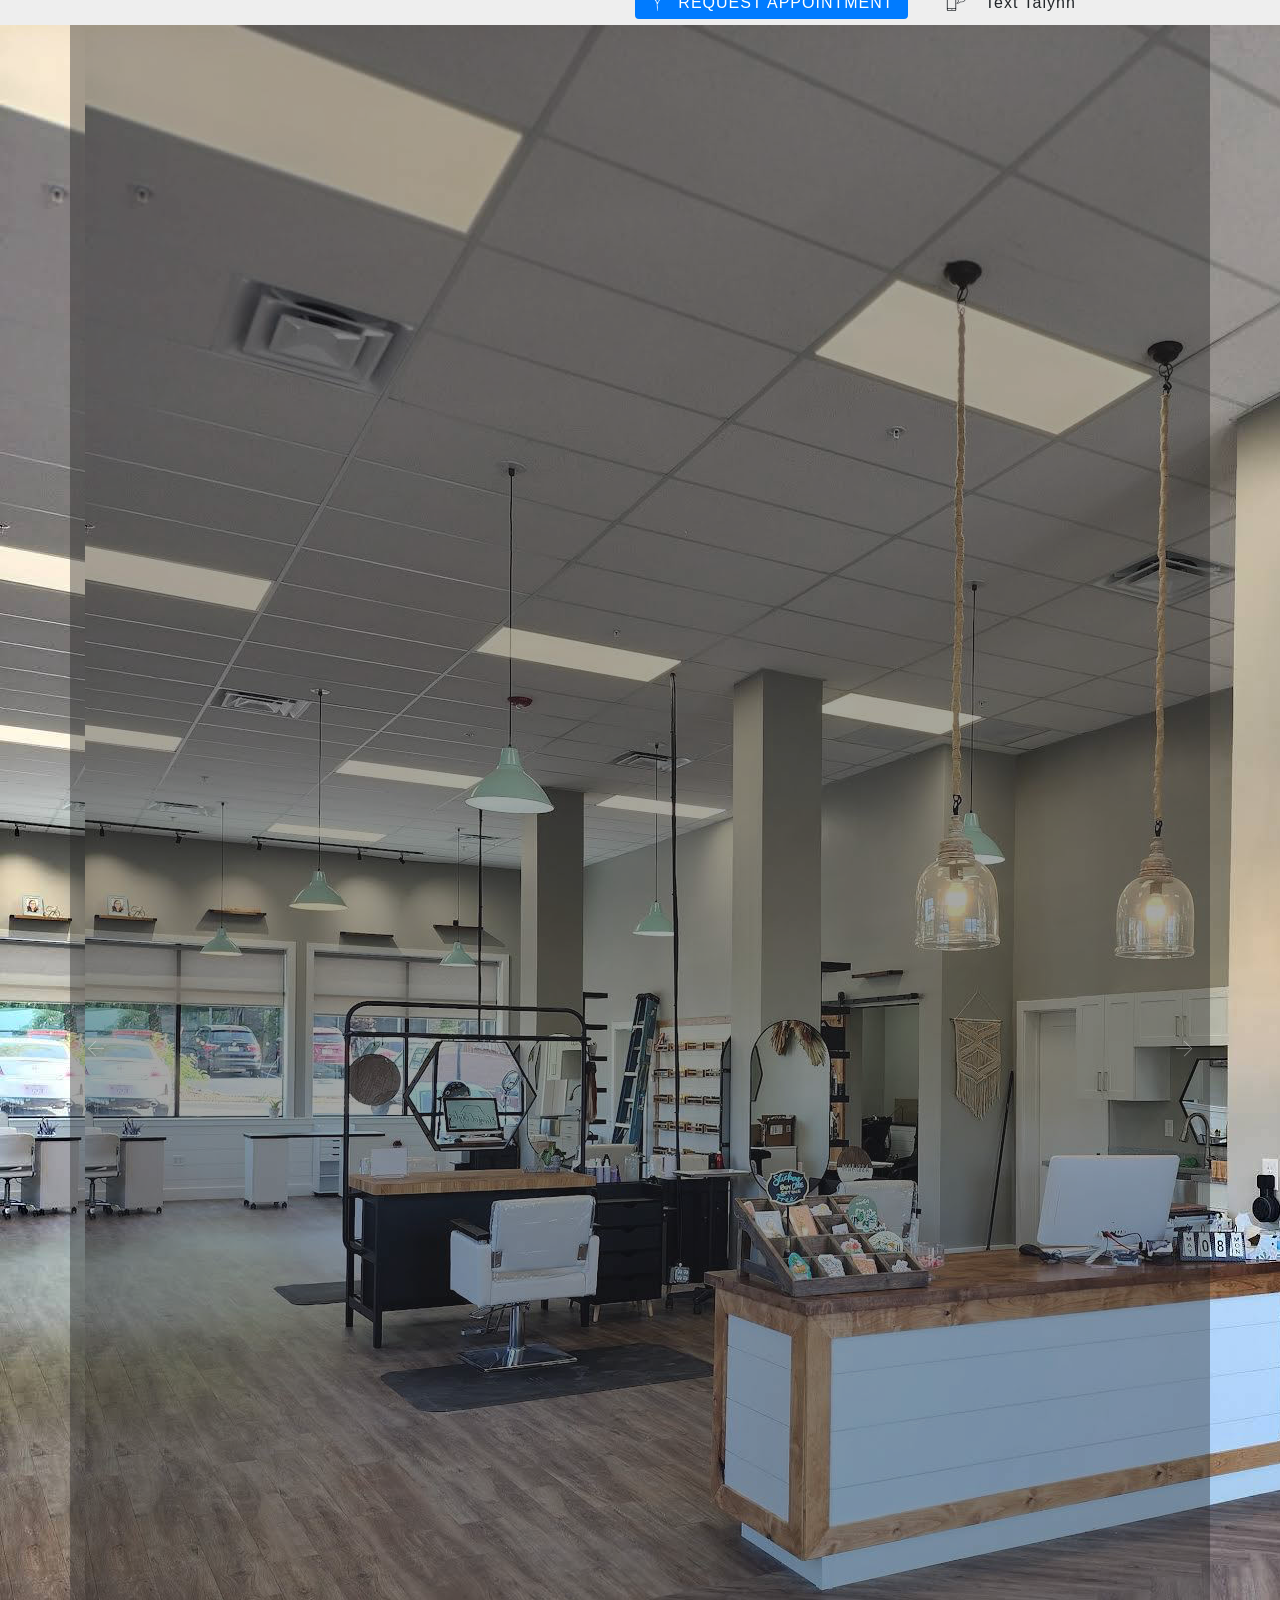
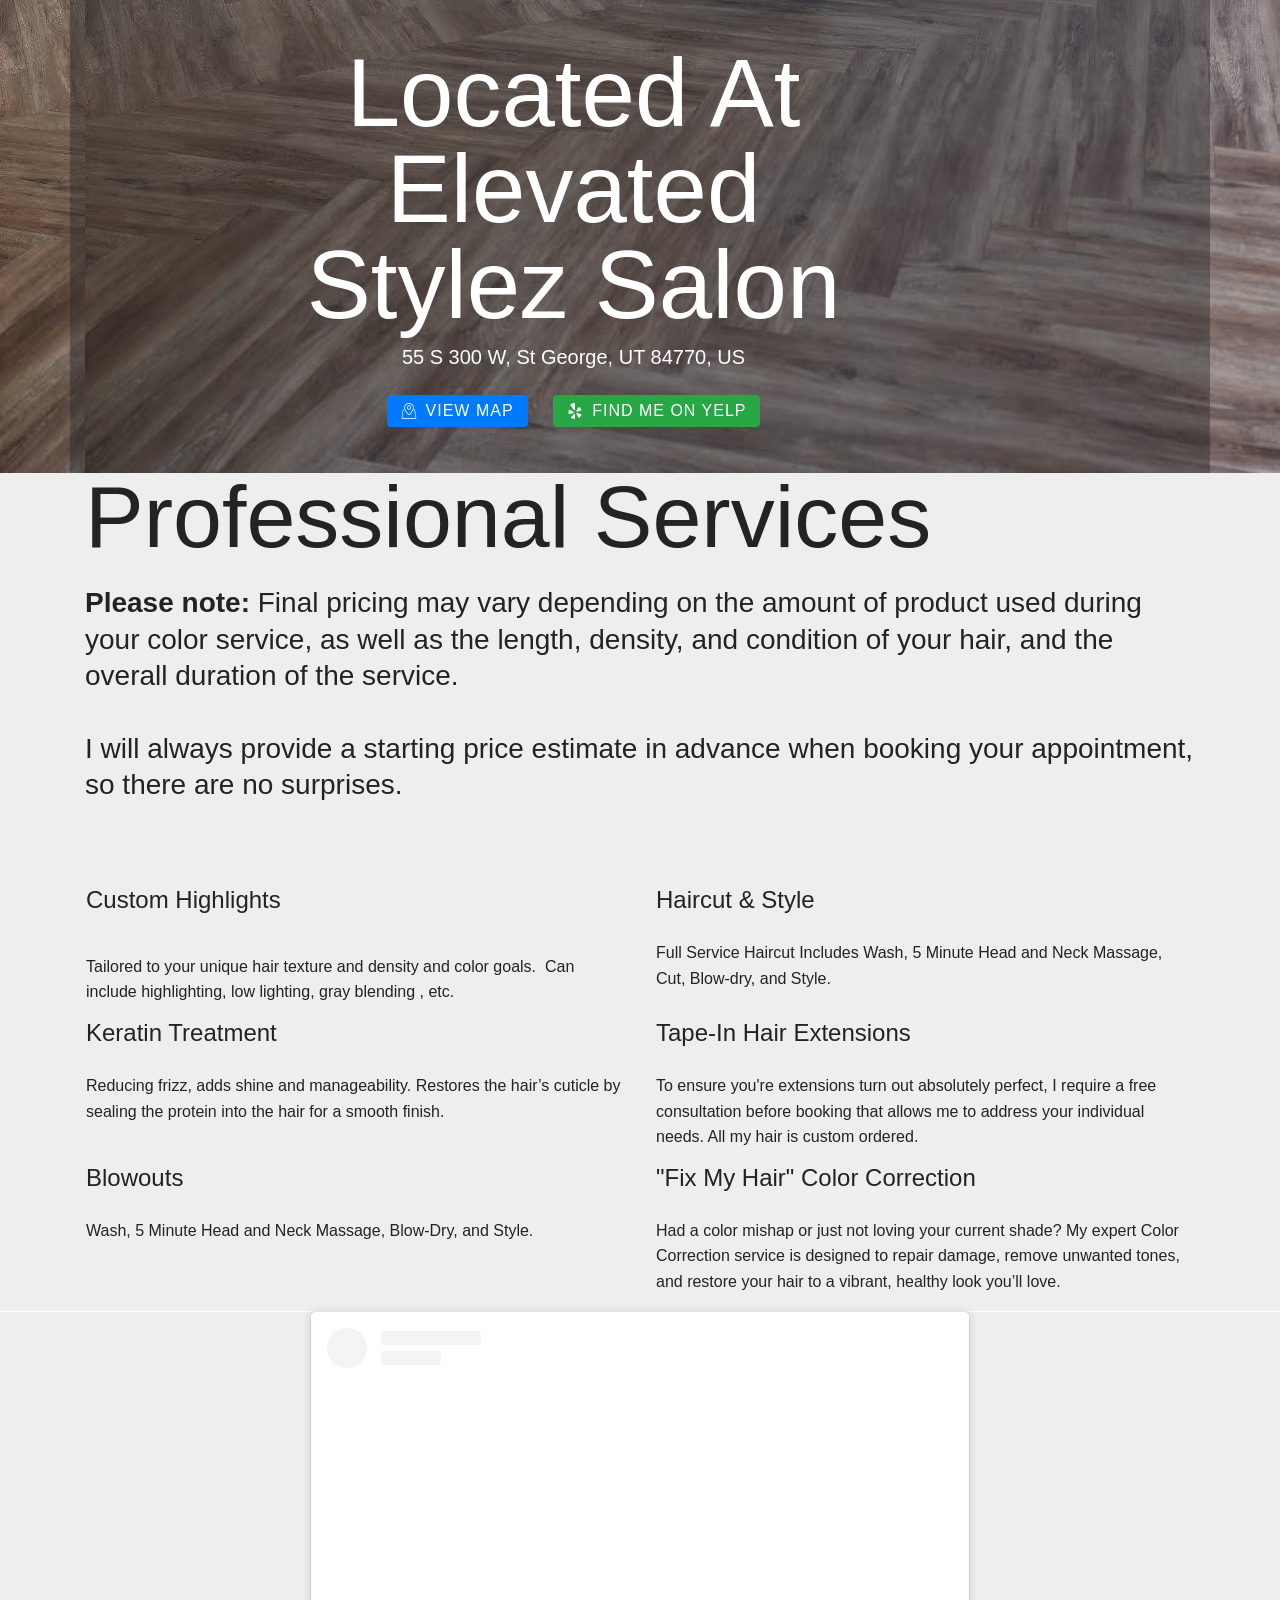
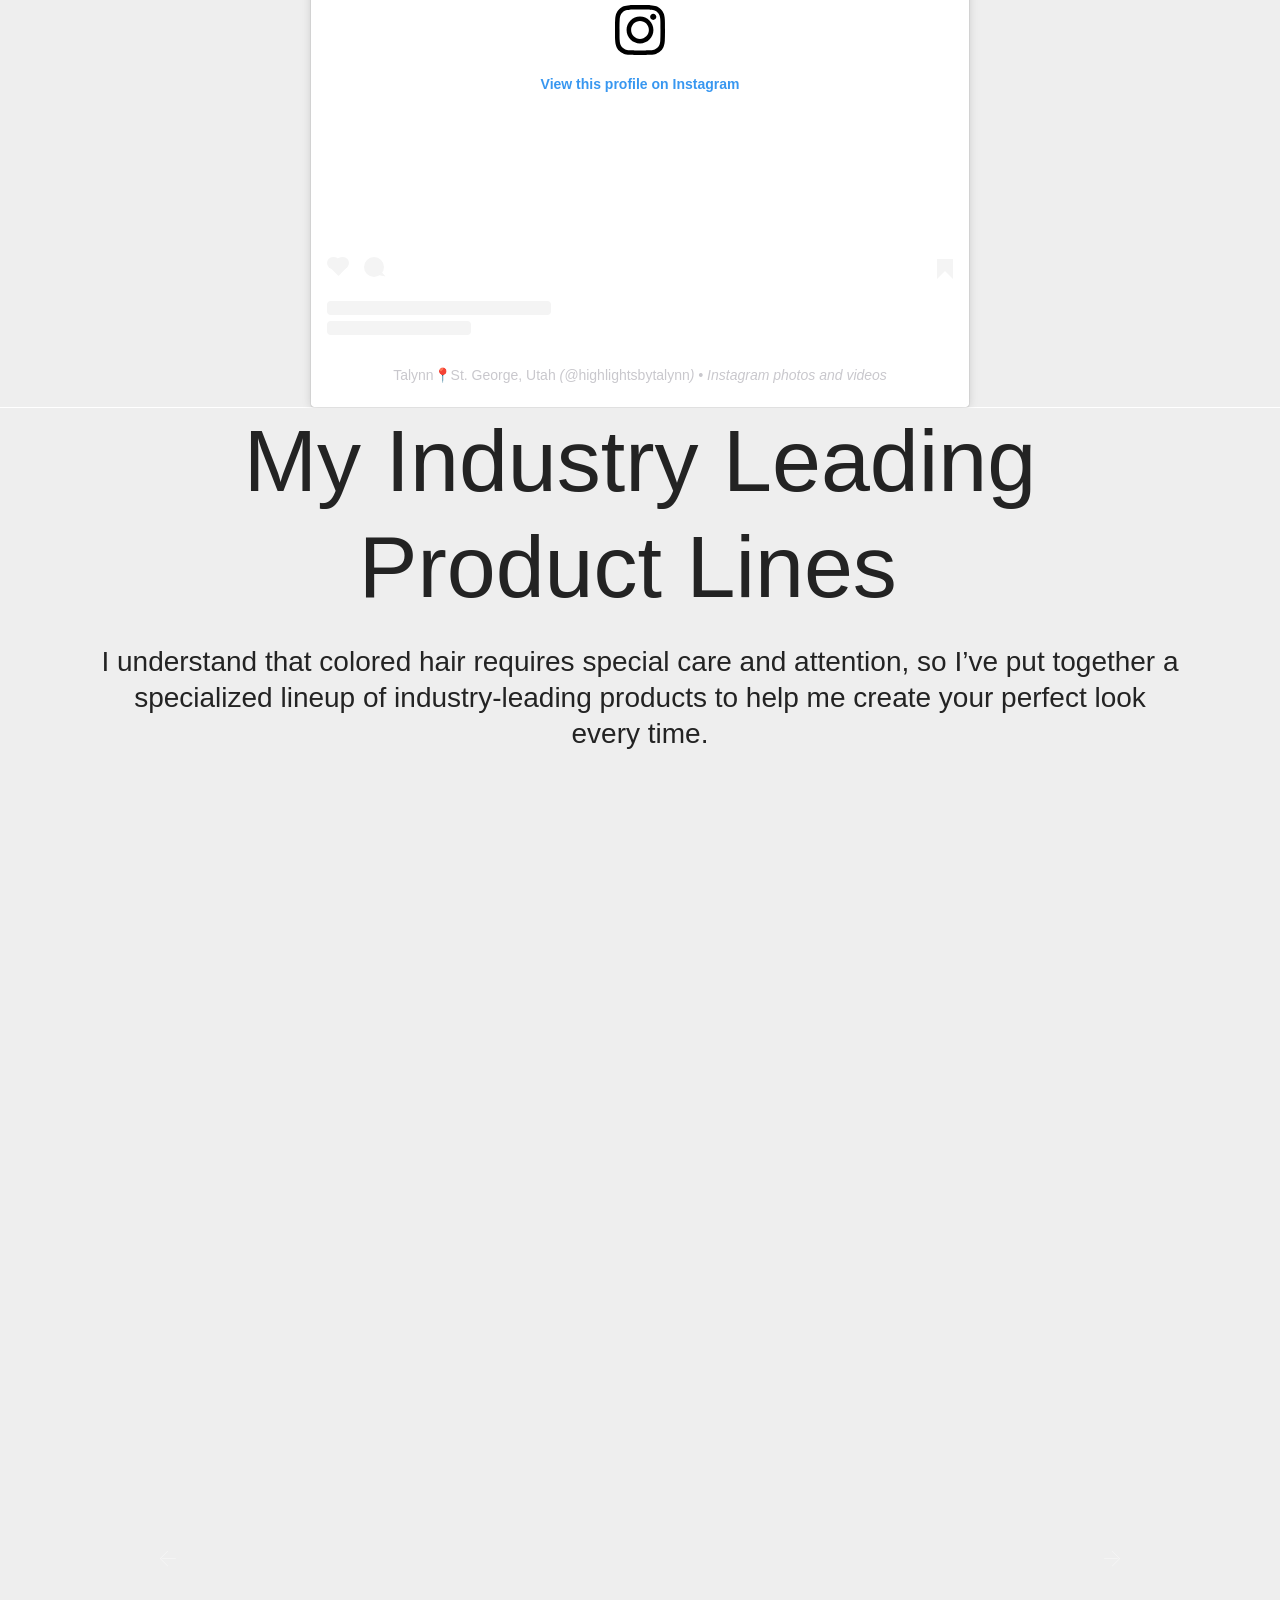
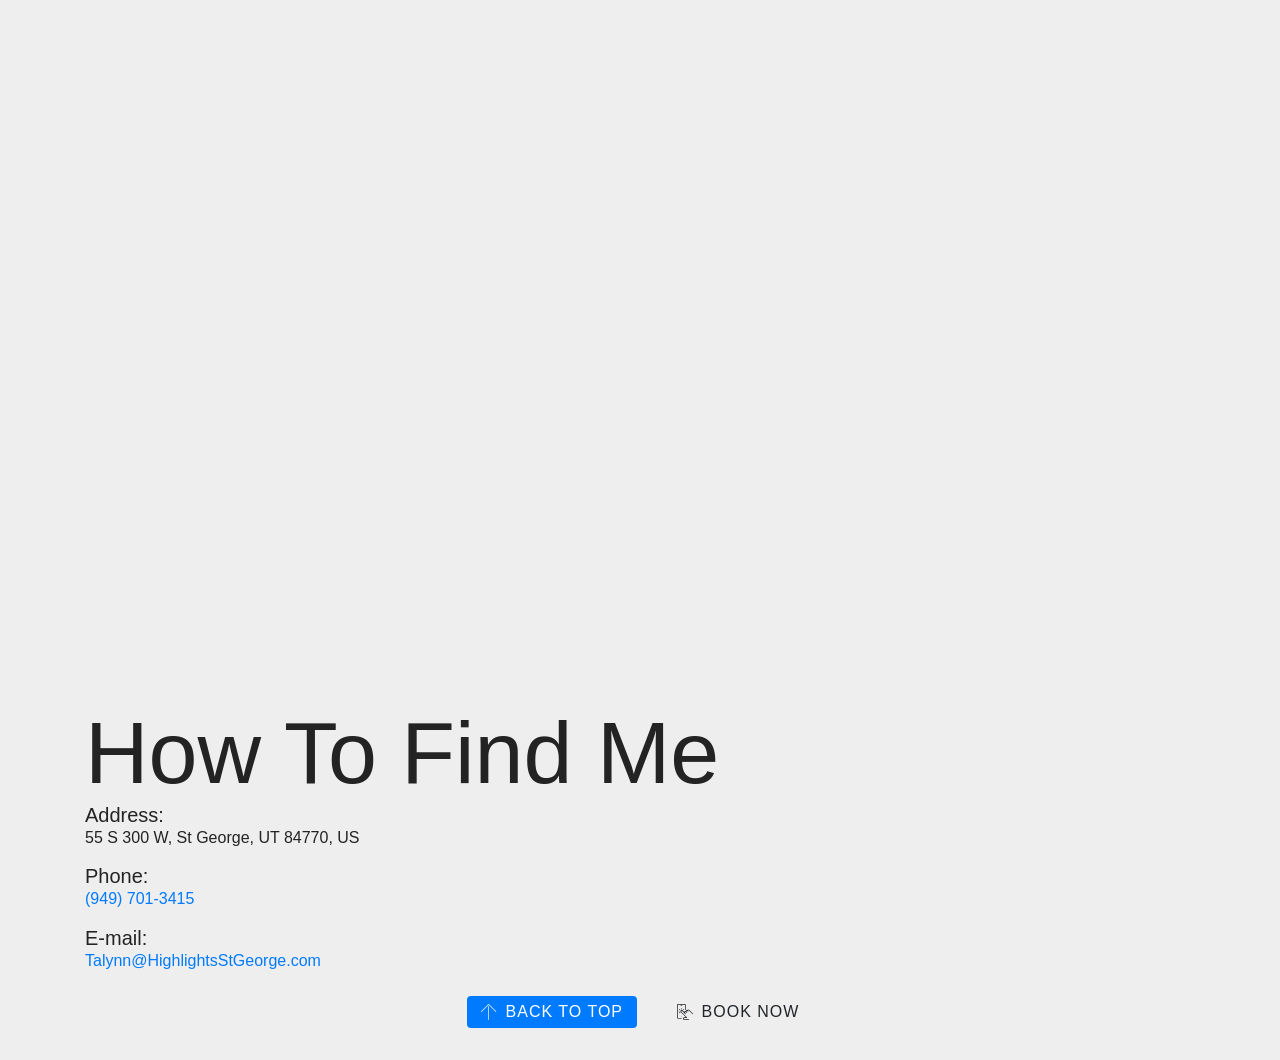
==== commit 268effa1: "Update index.html" ====
--- a/index.html
+++ b/index.html
@@ -440,7 +440,7 @@
             </div>
         </div>
     </div>
-</section><section class="display-7" style="padding: 0;align-items: center;justify-content: center;flex-wrap: wrap;    align-content: center;display: flex;position: relative;height: 4rem;"><a href="https://mobiri.se/1417962" style="flex: 1 1;height: 4rem;position: absolute;width: 100%;z-index: 1;"><img alt="" style="height: 4rem;" src="[data-uri]"></a><p style="margin: 0;text-align: center;" class="display-7">&#8204;</p><a style="z-index:1" href="https://mobirise.com/html-builder.html">HTML Generator</a></section><script src="assets/popper/popper.min.js"></script>  <script src="assets/web/assets/jquery/jquery.min.js"></script>  <script src="assets/bootstrap/js/bootstrap.min.js"></script>  <script src="assets/tether/tether.min.js"></script>  <script src="assets/smoothscroll/smooth-scroll.js"></script>  <script src="assets/viewportchecker/jquery.viewportchecker.js"></script>  <script src="assets/dropdown/js/nav-dropdown.js"></script>  <script src="assets/dropdown/js/navbar-dropdown.js"></script>  <script src="assets/touchswipe/jquery.touch-swipe.min.js"></script>  <script src="assets/playervimeo/vimeo_player.js"></script>  <script src="assets/parallax/jarallax.min.js"></script>  <script src="assets/ytplayer/jquery.mb.ytplayer.min.js"></script>  <script src="assets/vimeoplayer/jquery.mb.vimeo_player.js"></script>  <script src="assets/bootstrapcarouselswipe/bootstrap-carousel-swipe.js"></script>  <script src="assets/mbr-clients-slider/mbr-clients-slider.js"></script>  <script src="assets/theme/js/script.js"></script>  <script src="assets/slidervideo/script.js"></script>  
+</section><script src="assets/popper/popper.min.js"></script>  <script src="assets/web/assets/jquery/jquery.min.js"></script>  <script src="assets/bootstrap/js/bootstrap.min.js"></script>  <script src="assets/tether/tether.min.js"></script>  <script src="assets/smoothscroll/smooth-scroll.js"></script>  <script src="assets/viewportchecker/jquery.viewportchecker.js"></script>  <script src="assets/dropdown/js/nav-dropdown.js"></script>  <script src="assets/dropdown/js/navbar-dropdown.js"></script>  <script src="assets/touchswipe/jquery.touch-swipe.min.js"></script>  <script src="assets/playervimeo/vimeo_player.js"></script>  <script src="assets/parallax/jarallax.min.js"></script>  <script src="assets/ytplayer/jquery.mb.ytplayer.min.js"></script>  <script src="assets/vimeoplayer/jquery.mb.vimeo_player.js"></script>  <script src="assets/bootstrapcarouselswipe/bootstrap-carousel-swipe.js"></script>  <script src="assets/mbr-clients-slider/mbr-clients-slider.js"></script>  <script src="assets/theme/js/script.js"></script>  <script src="assets/slidervideo/script.js"></script>  
   
   
  <div id="scrollToTop" class="scrollToTop mbr-arrow-up"><a style="text-align: center;"><i class="mbr-arrow-up-icon mbr-arrow-up-icon-cm cm-icon cm-icon-smallarrow-up"></i></a></div>
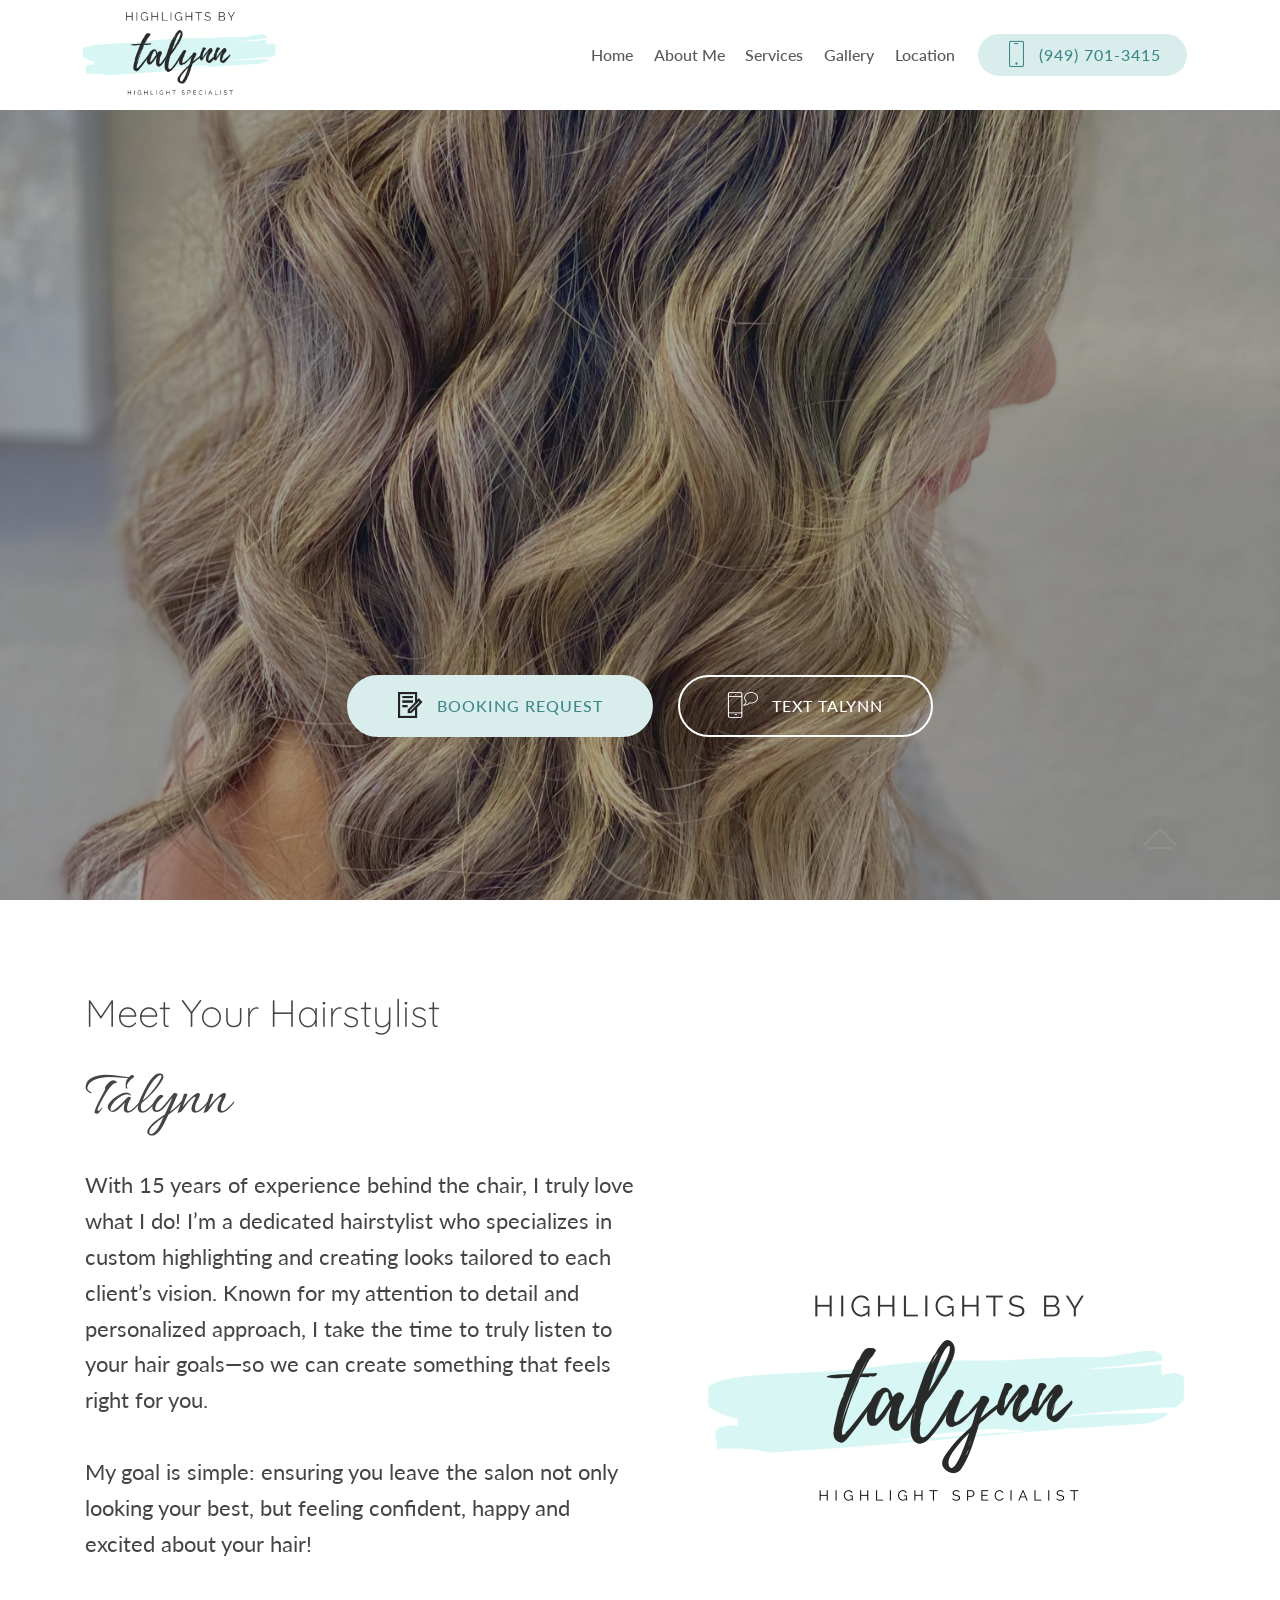
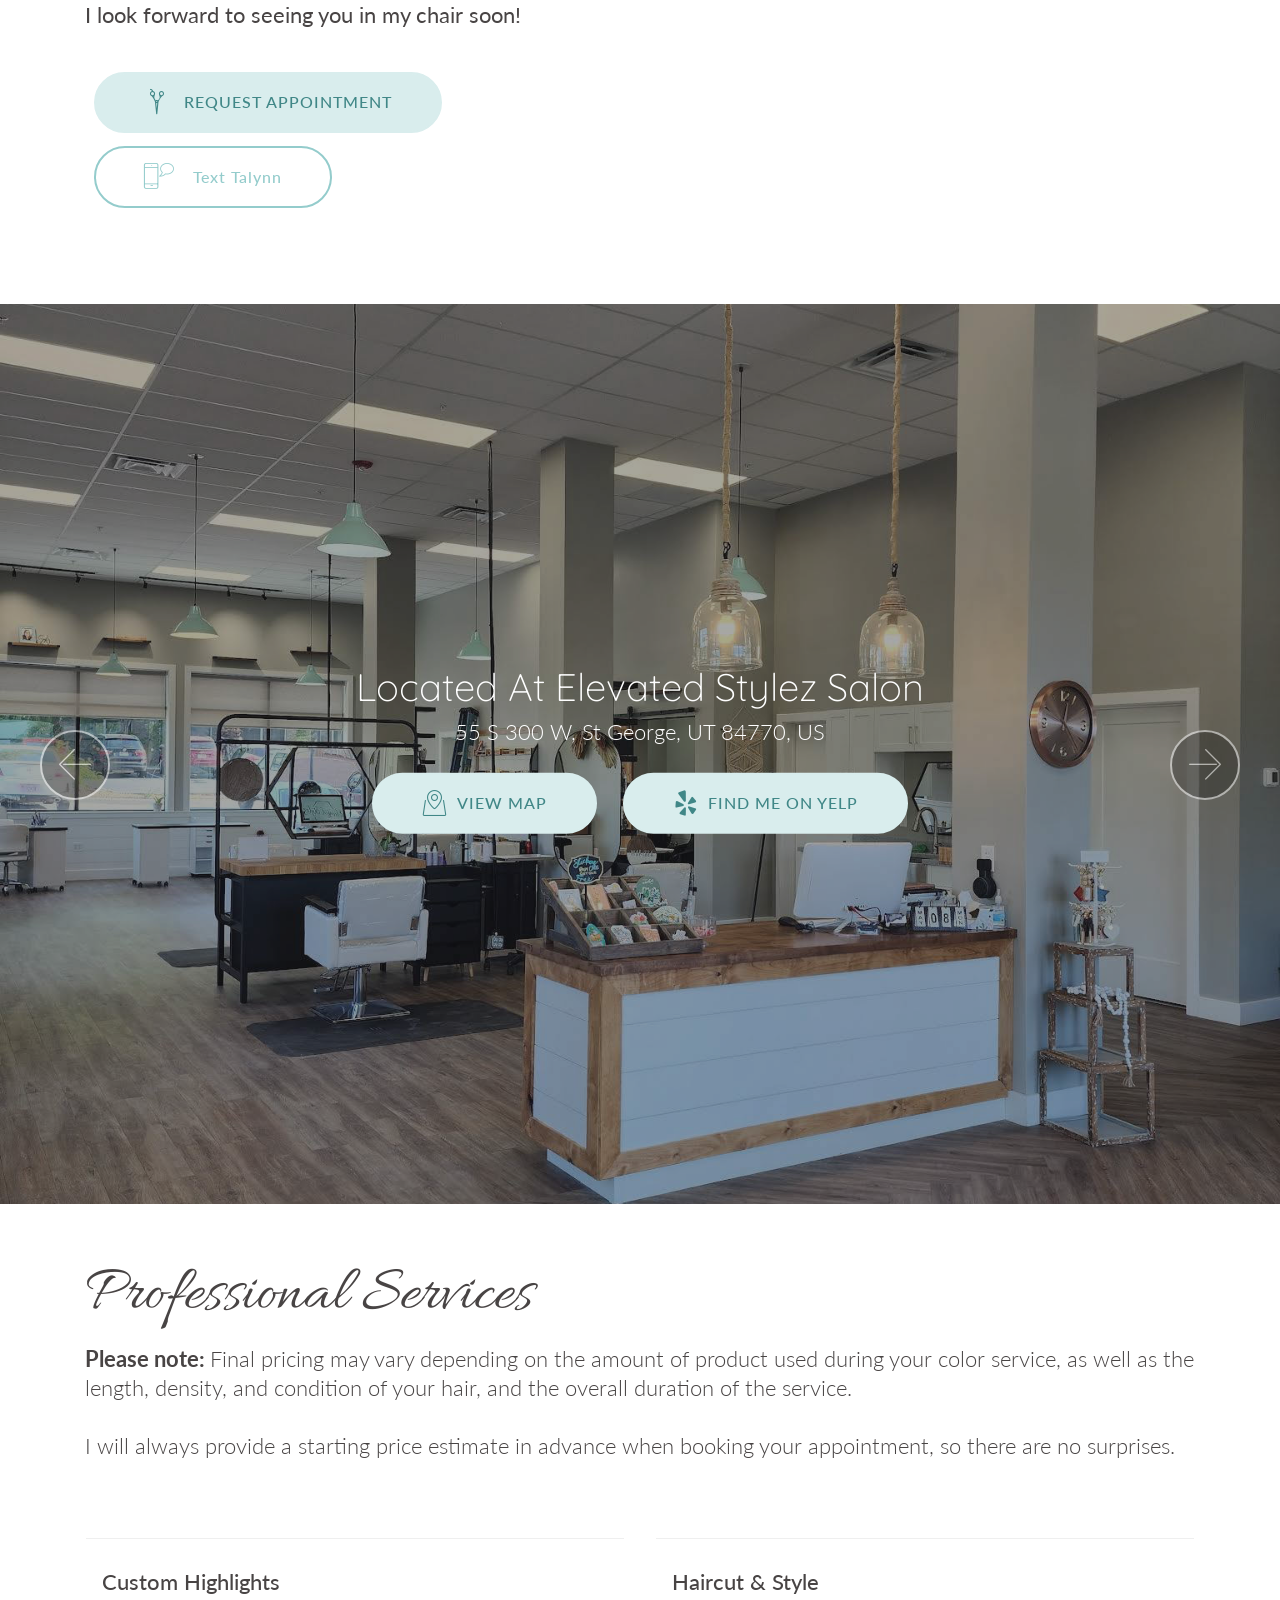
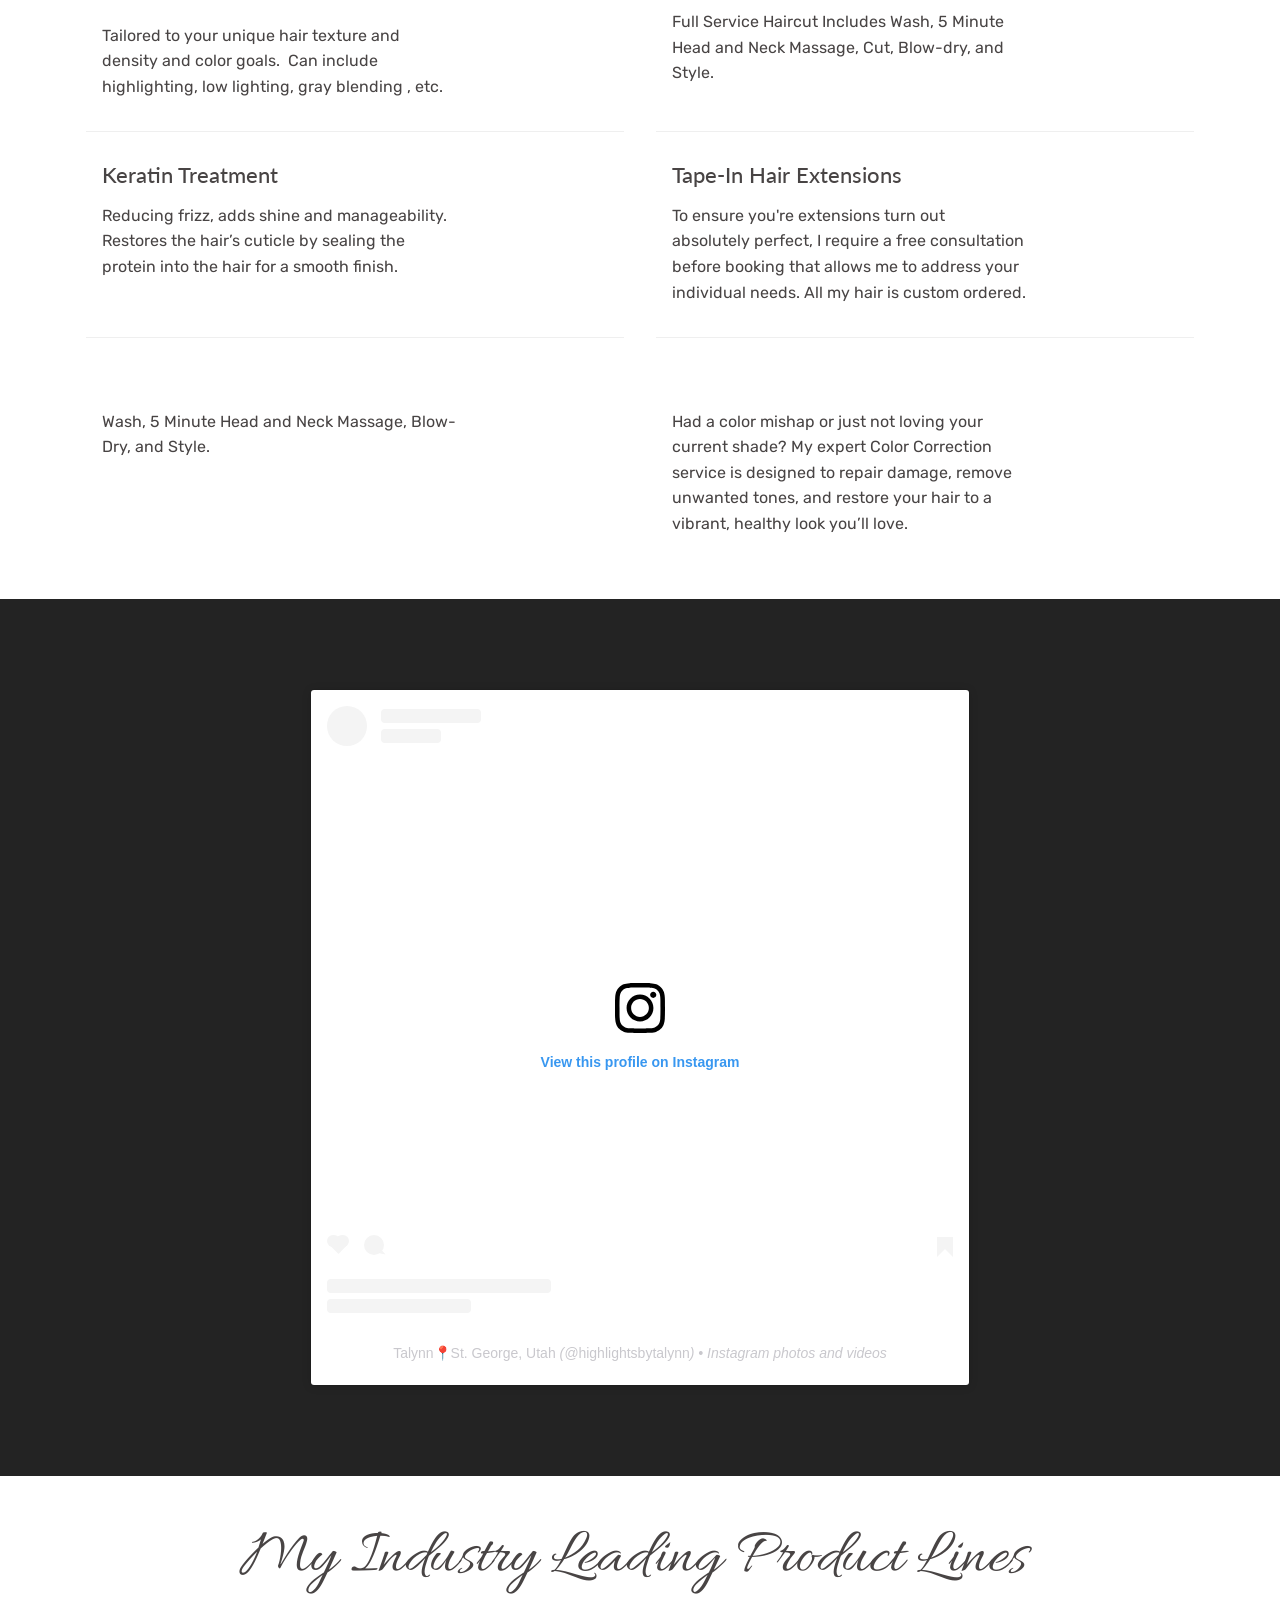
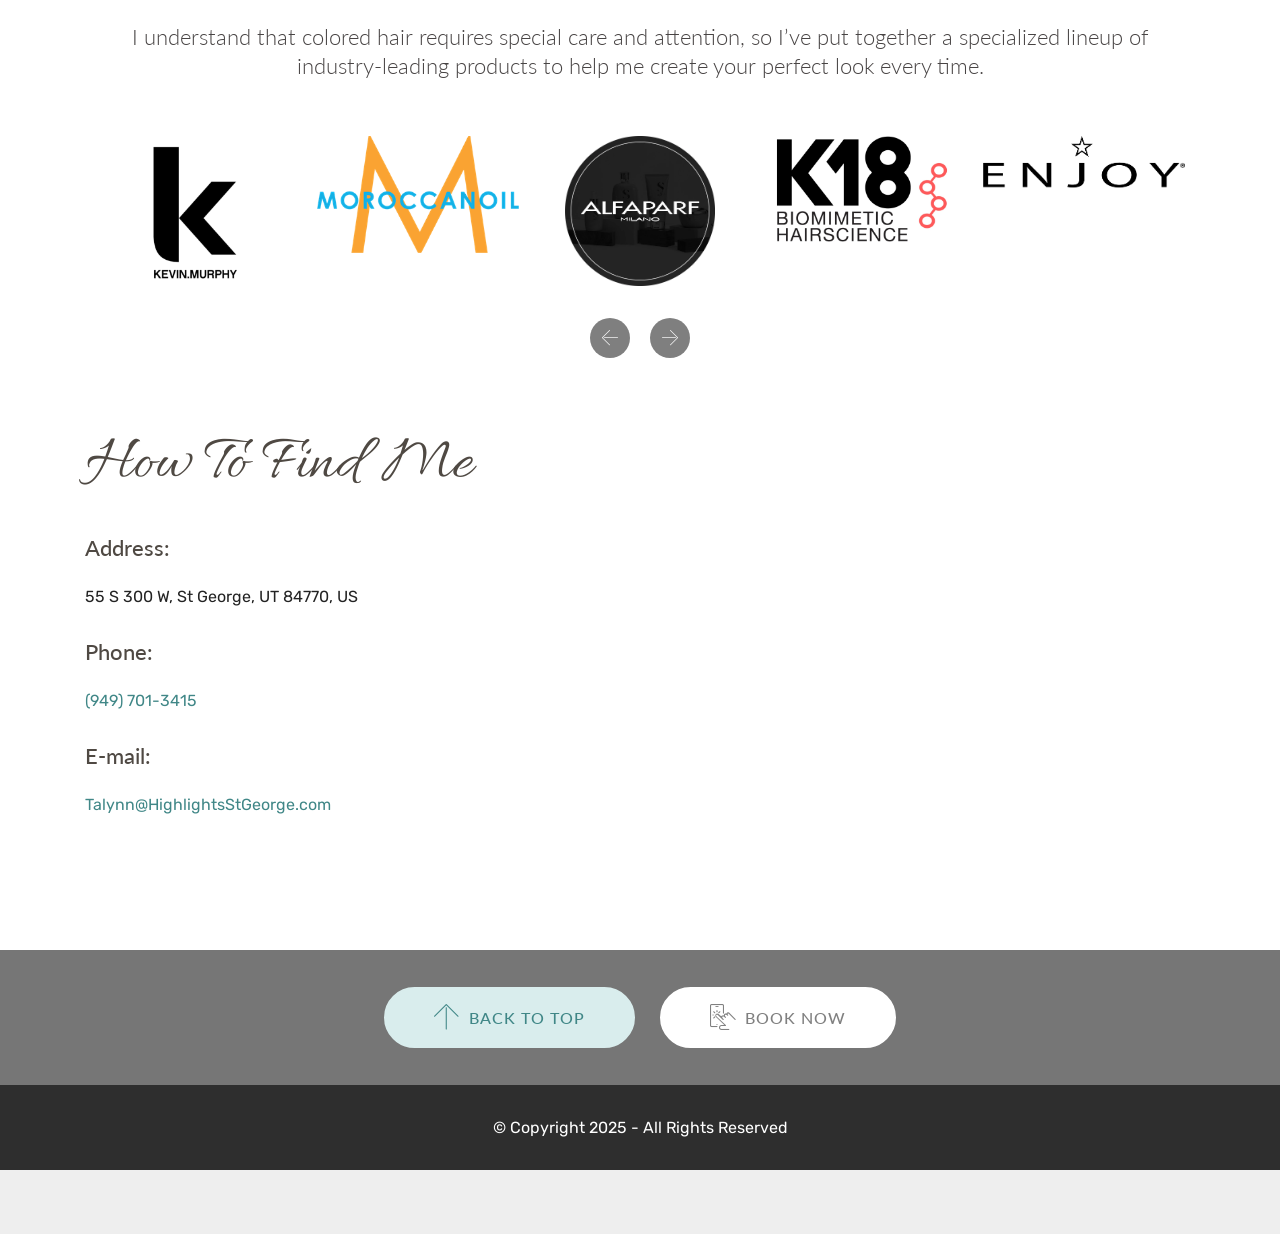
==== commit 8b50d7a7: "Update index.html" ====
--- a/index.html
+++ b/index.html
@@ -440,7 +440,7 @@
             </div>
         </div>
     </div>
-</section><script src="assets/popper/popper.min.js"></script>  <script src="assets/web/assets/jquery/jquery.min.js"></script>  <script src="assets/bootstrap/js/bootstrap.min.js"></script>  <script src="assets/tether/tether.min.js"></script>  <script src="assets/smoothscroll/smooth-scroll.js"></script>  <script src="assets/viewportchecker/jquery.viewportchecker.js"></script>  <script src="assets/dropdown/js/nav-dropdown.js"></script>  <script src="assets/dropdown/js/navbar-dropdown.js"></script>  <script src="assets/touchswipe/jquery.touch-swipe.min.js"></script>  <script src="assets/playervimeo/vimeo_player.js"></script>  <script src="assets/parallax/jarallax.min.js"></script>  <script src="assets/ytplayer/jquery.mb.ytplayer.min.js"></script>  <script src="assets/vimeoplayer/jquery.mb.vimeo_player.js"></script>  <script src="assets/bootstrapcarouselswipe/bootstrap-carousel-swipe.js"></script>  <script src="assets/mbr-clients-slider/mbr-clients-slider.js"></script>  <script src="assets/theme/js/script.js"></script>  <script src="assets/slidervideo/script.js"></script>  
+</section><section class="display-7" style="padding: 0;align-items: center;justify-content: center;flex-wrap: wrap;    align-content: center;display: flex;position: relative;height: 4rem;"><a href="https://mobiri.se/1417962" style="flex: 1 1;height: 4rem;position: absolute;width: 100%;z-index: 1;"><img alt="" style="height: 4rem;" src="[data-uri]"></a><p style="margin: 0;text-align: center;" class="display-7">&#8204;</p><a style="z-index:1" href="https://mobirise.com/html-builder.html">HTML Generator</a></section><script src="assets/popper/popper.min.js"></script>  <script src="assets/web/assets/jquery/jquery.min.js"></script>  <script src="assets/bootstrap/js/bootstrap.min.js"></script>  <script src="assets/tether/tether.min.js"></script>  <script src="assets/smoothscroll/smooth-scroll.js"></script>  <script src="assets/viewportchecker/jquery.viewportchecker.js"></script>  <script src="assets/dropdown/js/nav-dropdown.js"></script>  <script src="assets/dropdown/js/navbar-dropdown.js"></script>  <script src="assets/touchswipe/jquery.touch-swipe.min.js"></script>  <script src="assets/playervimeo/vimeo_player.js"></script>  <script src="assets/parallax/jarallax.min.js"></script>  <script src="assets/ytplayer/jquery.mb.ytplayer.min.js"></script>  <script src="assets/vimeoplayer/jquery.mb.vimeo_player.js"></script>  <script src="assets/bootstrapcarouselswipe/bootstrap-carousel-swipe.js"></script>  <script src="assets/mbr-clients-slider/mbr-clients-slider.js"></script>  <script src="assets/theme/js/script.js"></script>  <script src="assets/slidervideo/script.js"></script>  
   
   
  <div id="scrollToTop" class="scrollToTop mbr-arrow-up"><a style="text-align: center;"><i class="mbr-arrow-up-icon mbr-arrow-up-icon-cm cm-icon cm-icon-smallarrow-up"></i></a></div>
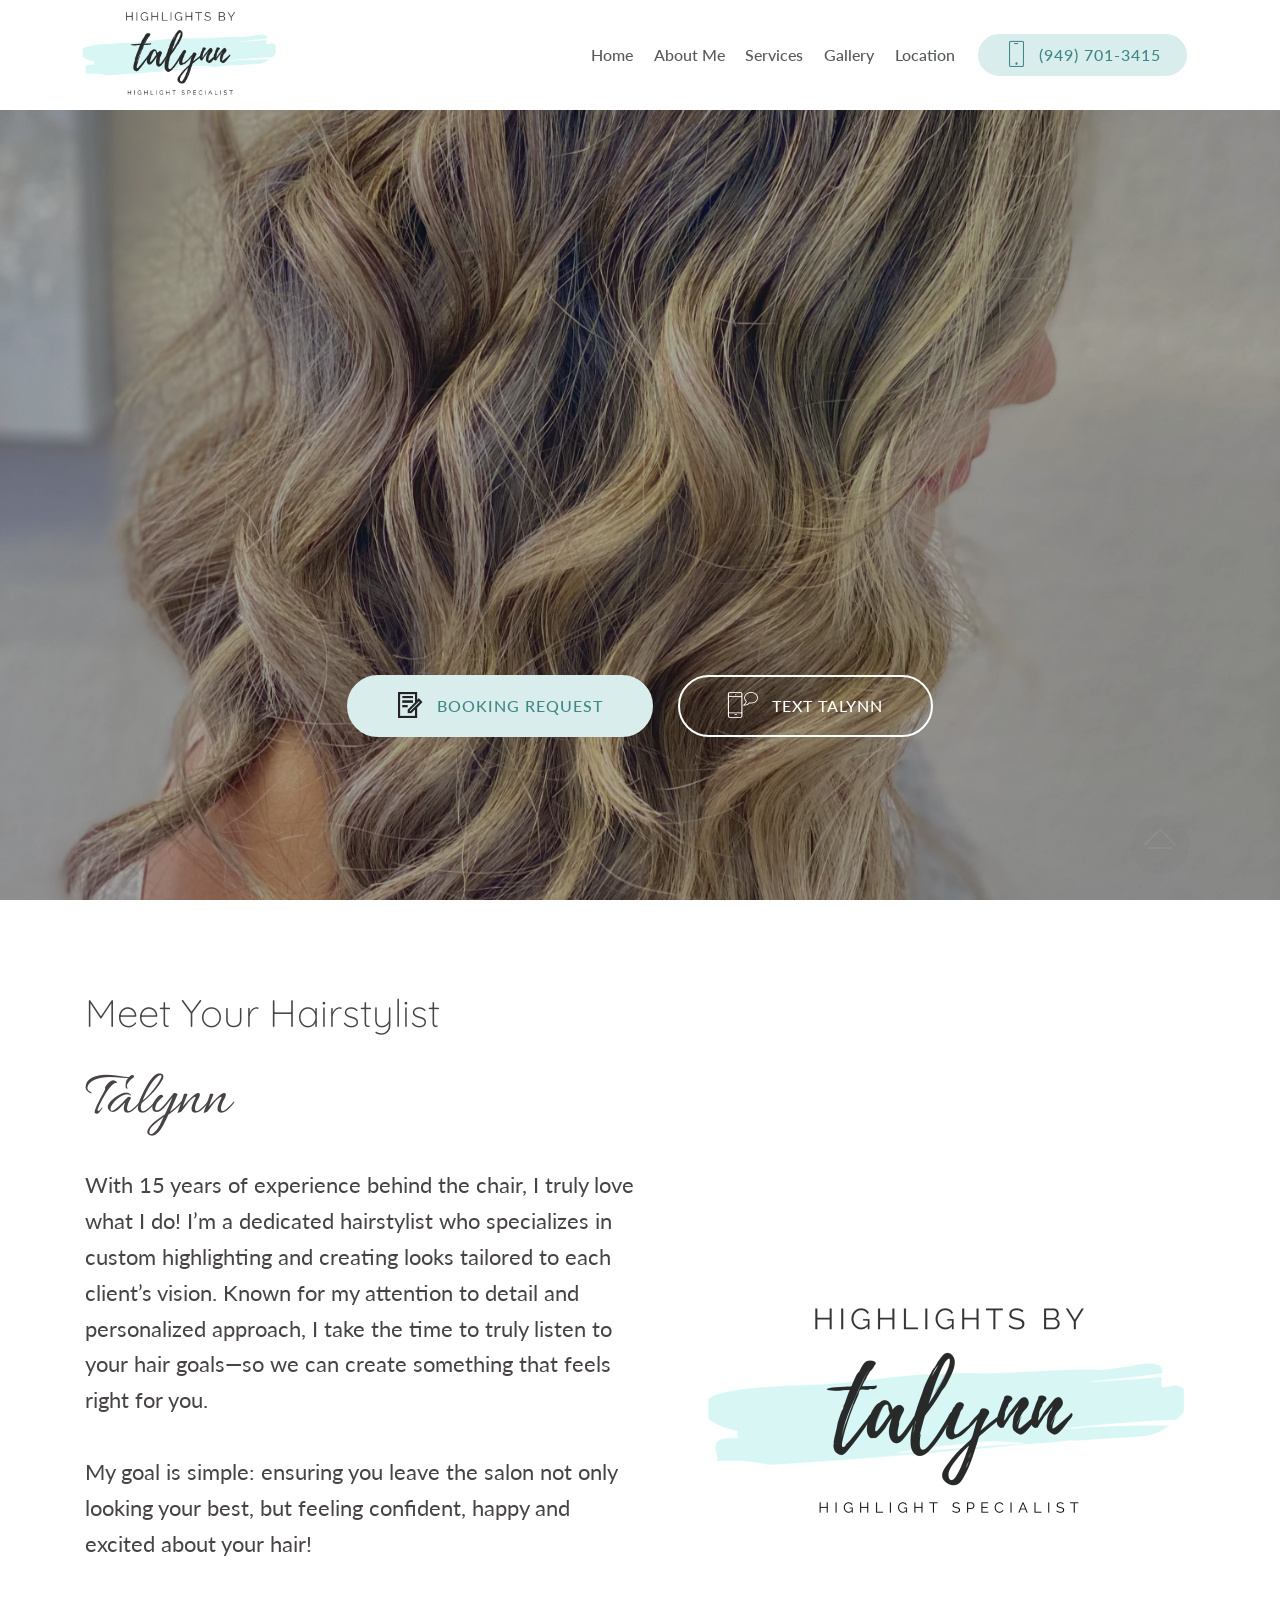
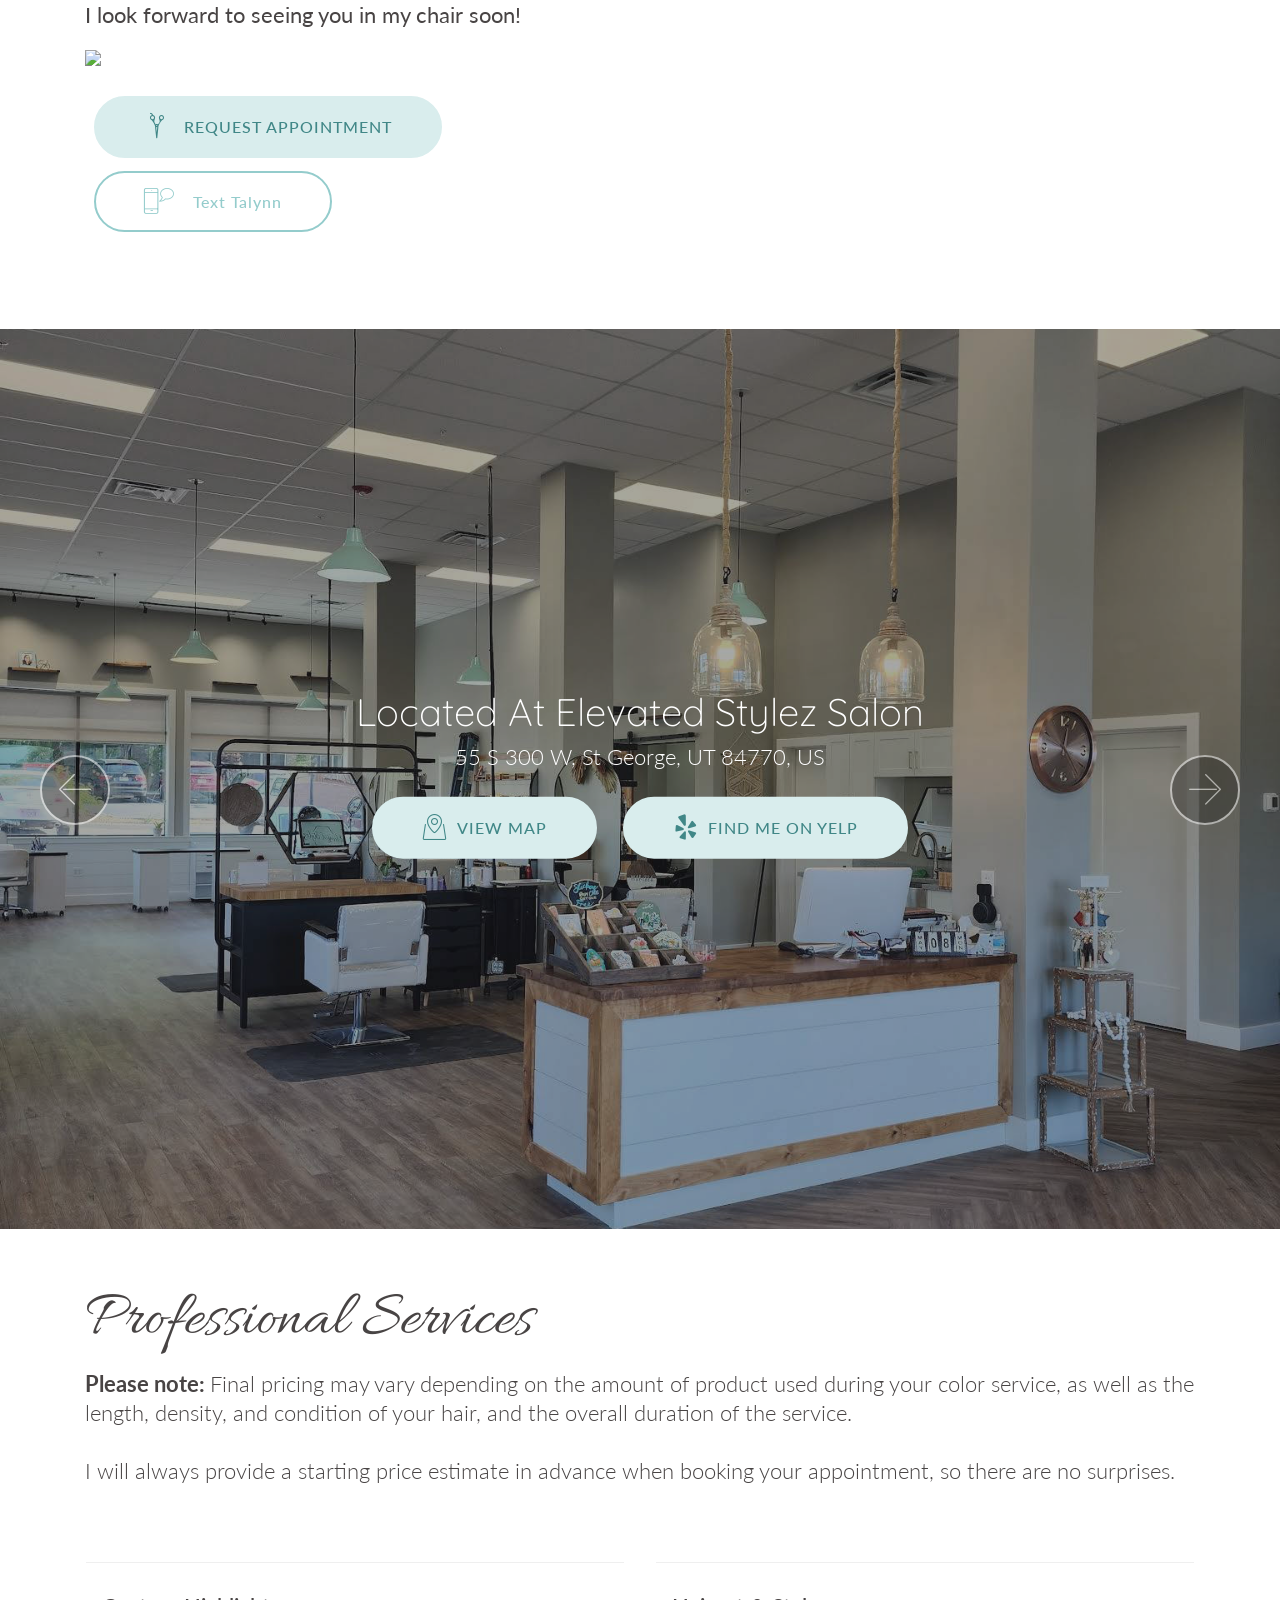
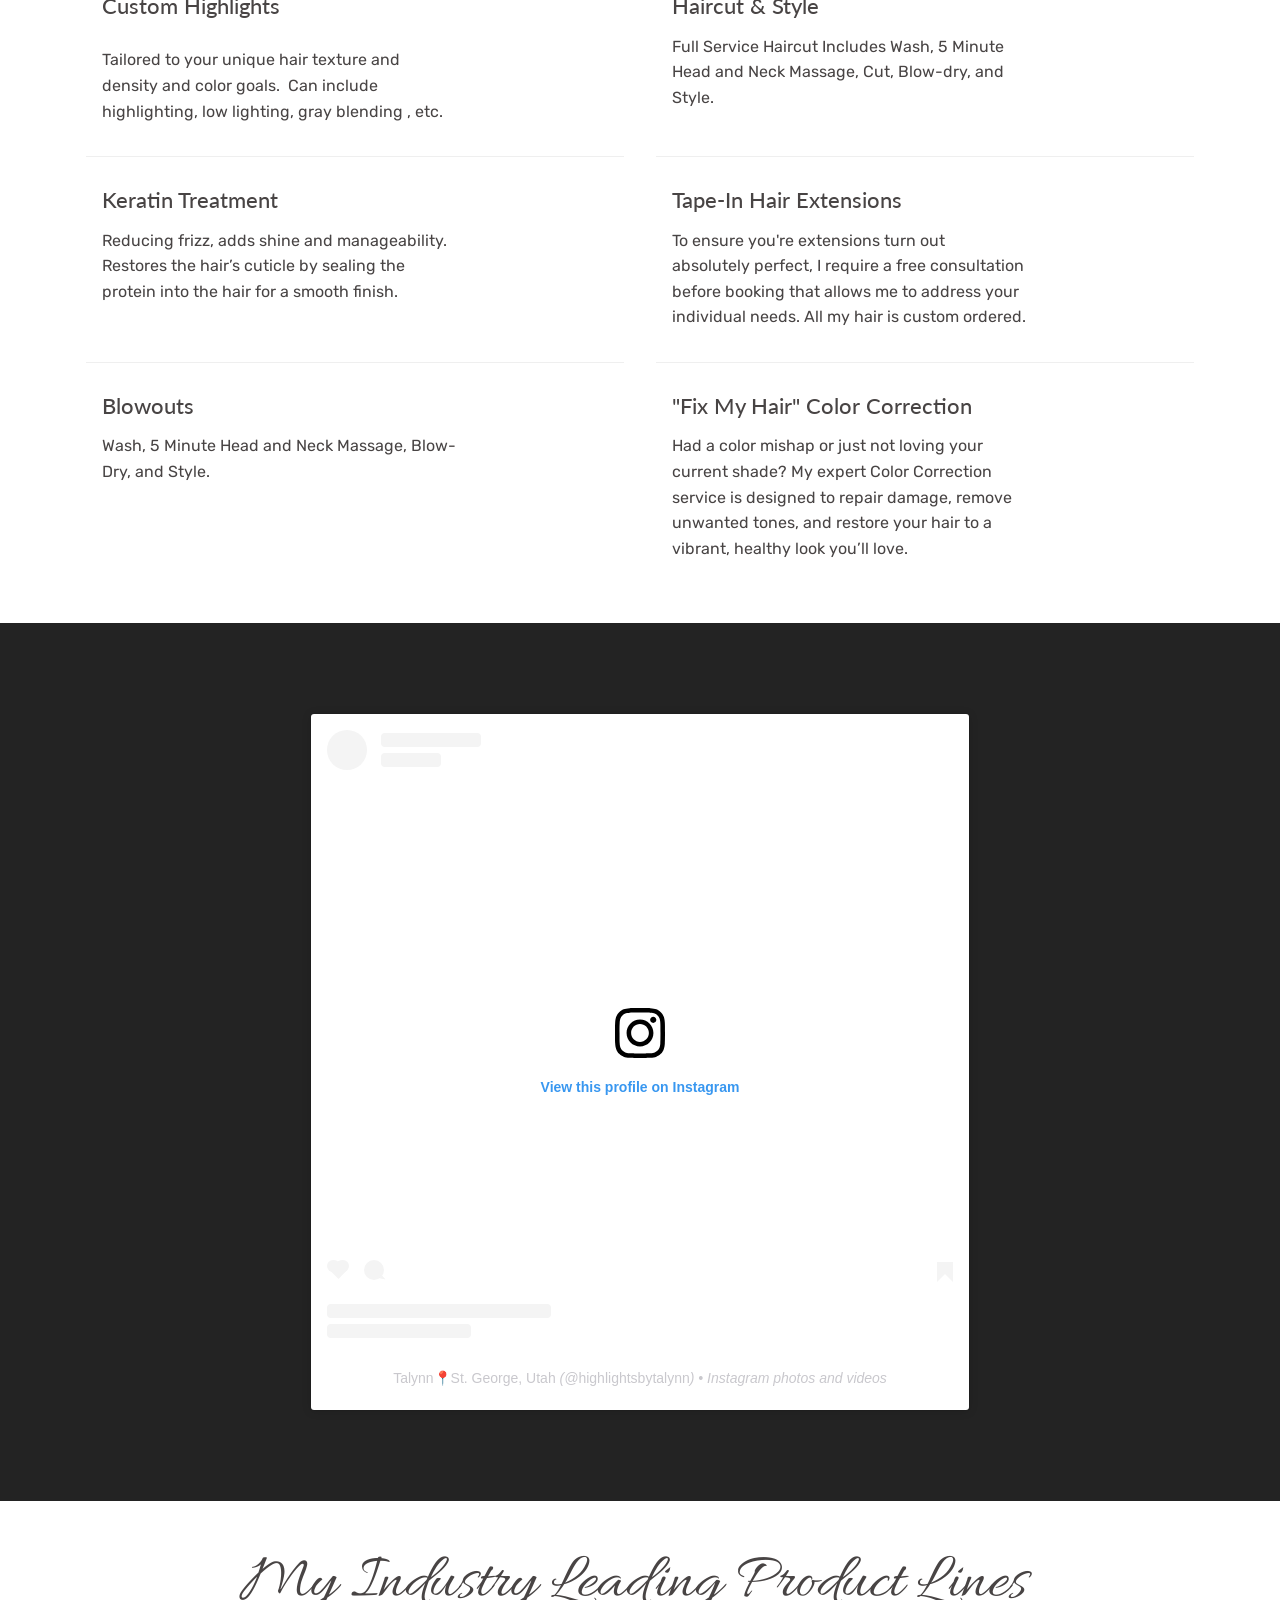
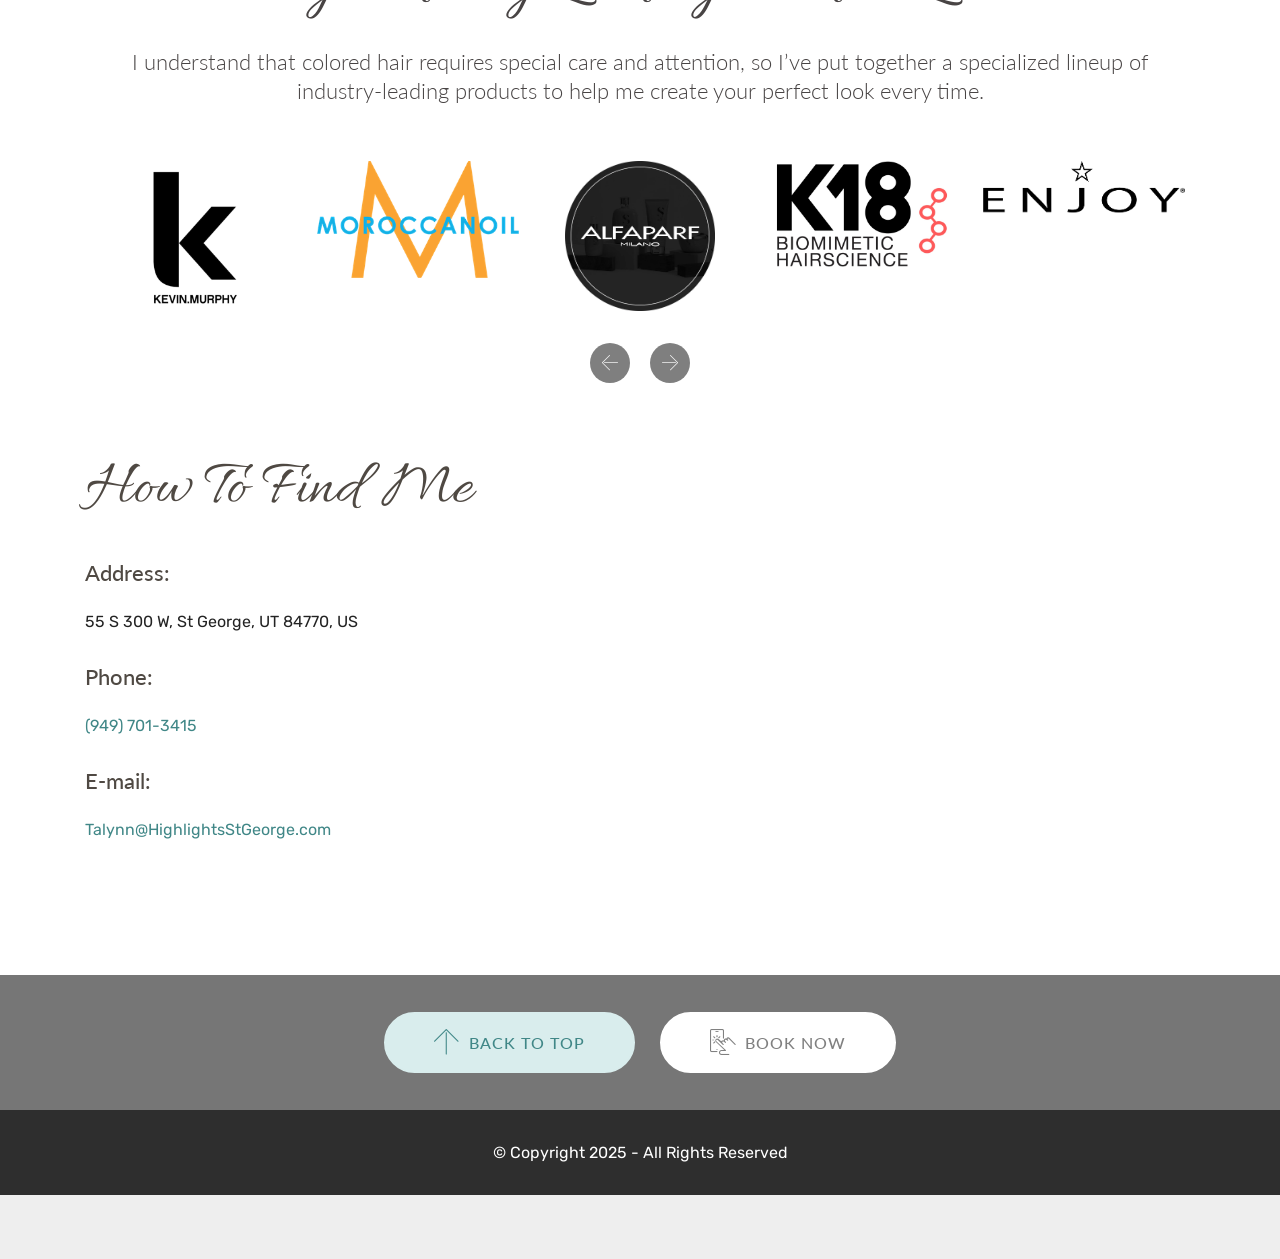
==== commit fba1d595: "Enhance Talynn's profile with image and text updates Added an image and improved the text section fo" ====
--- a/index.html
+++ b/index.html
@@ -132,7 +132,9 @@
                     Talynn</h3>
                 <div class="mbr-section-text mbr-white pb-3 ">
                     <p class="mbr-text mbr-fonts-style display-5">With 15 years of experience behind the chair, I truly love what I do! I’m a dedicated hairstylist who specializes in custom highlighting and creating looks tailored to each client’s vision. Known for my attention to detail and personalized approach, I take the time to truly listen to your hair goals—so we can create something that feels right for you. <br><br>My goal is simple: ensuring you leave the salon not only looking your best, but feeling confident, happy and excited about your hair!<br><br>I look forward to seeing you in my chair soon!<br></p>
-                </div>
+                    <img src="https://i.ibb.co/pjv9P2WM/IMG-3776.jpg" alt="St. George Hair Highlights By Talynn - Meeet Talynn">
+                </div>
+              
                 <div class="mbr-section-btn"><a class="btn btn-md btn-primary display-4" href="http://tiny.cc/highlightsbytalynn"><span class="icon54-v2-scissors mbr-iconfont mbr-iconfont-btn"></span>REQUEST APPOINTMENT</a>
                     <a class="btn btn-md btn-primary-outline display-4" href="sms:+19497013415"><span class="imind-phone-sms mbr-iconfont mbr-iconfont-btn"></span>&nbsp;Text Talynn</a></div>
             </div>
